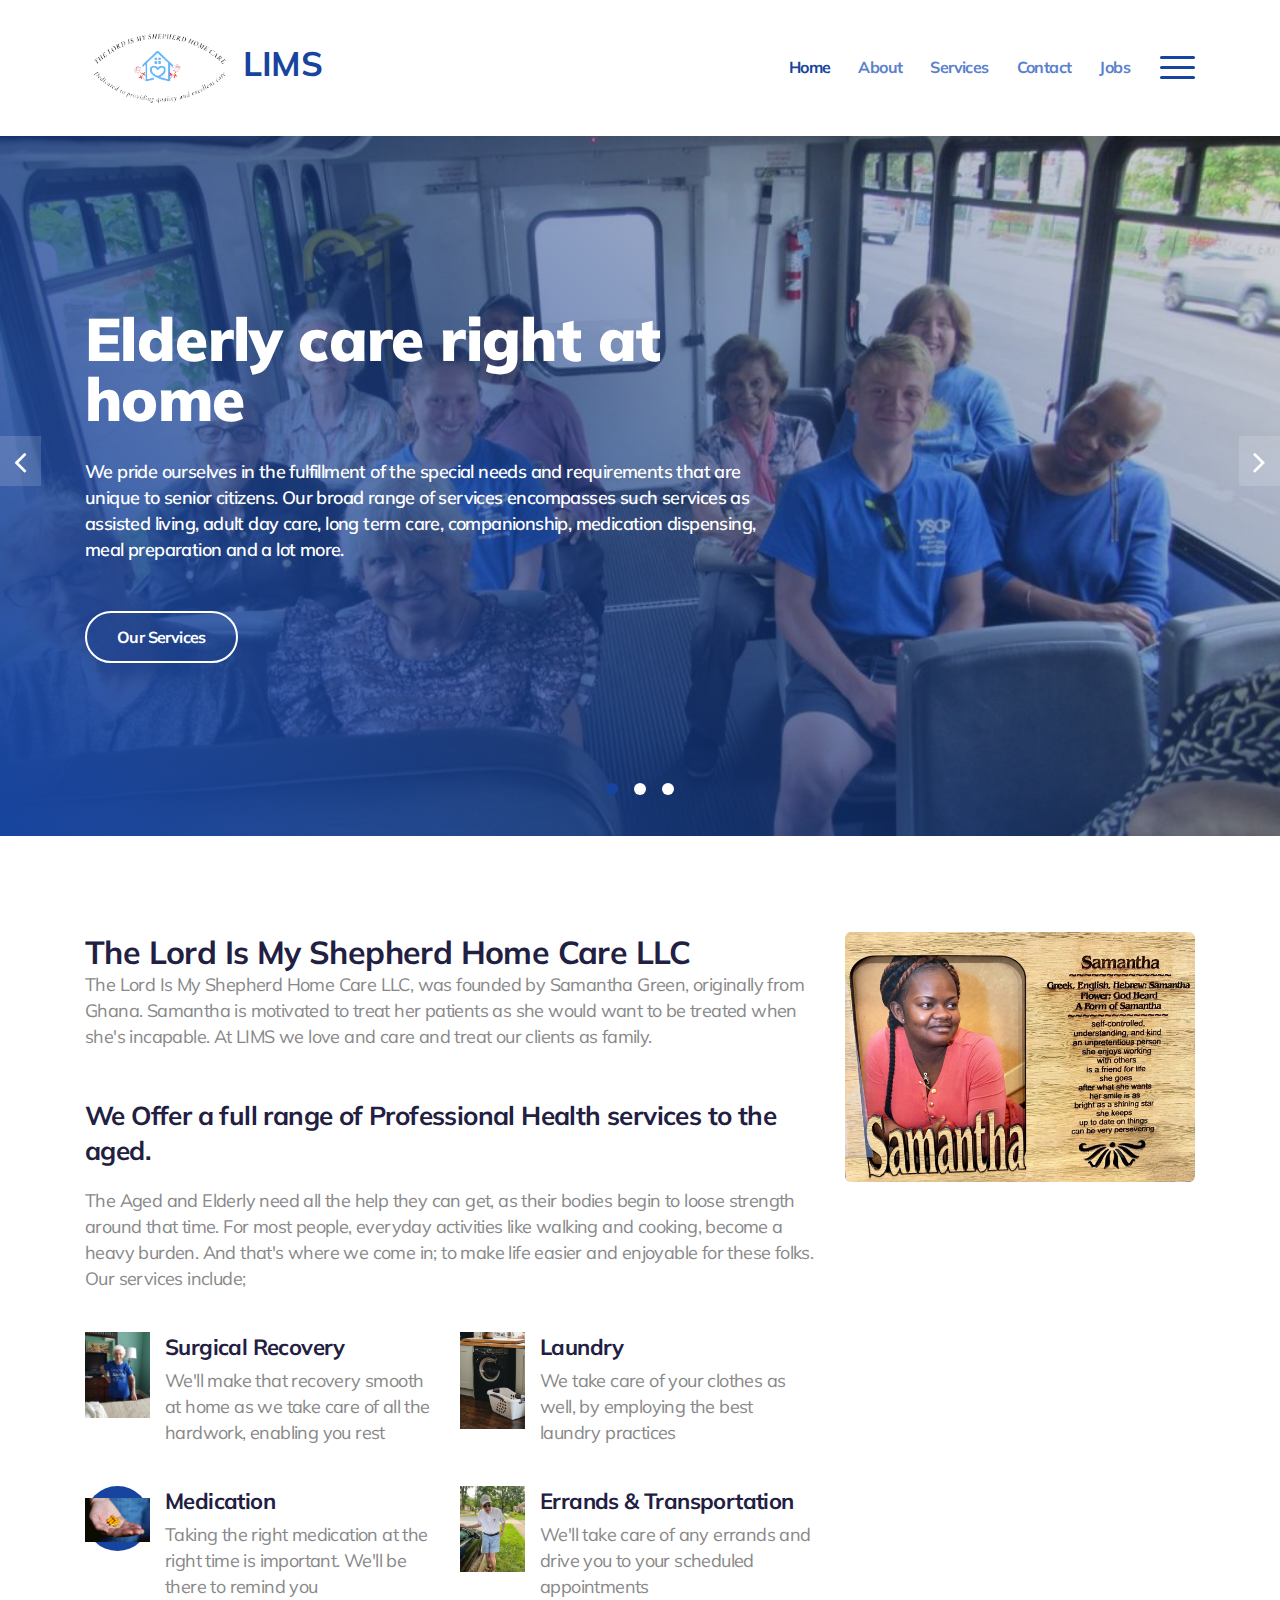
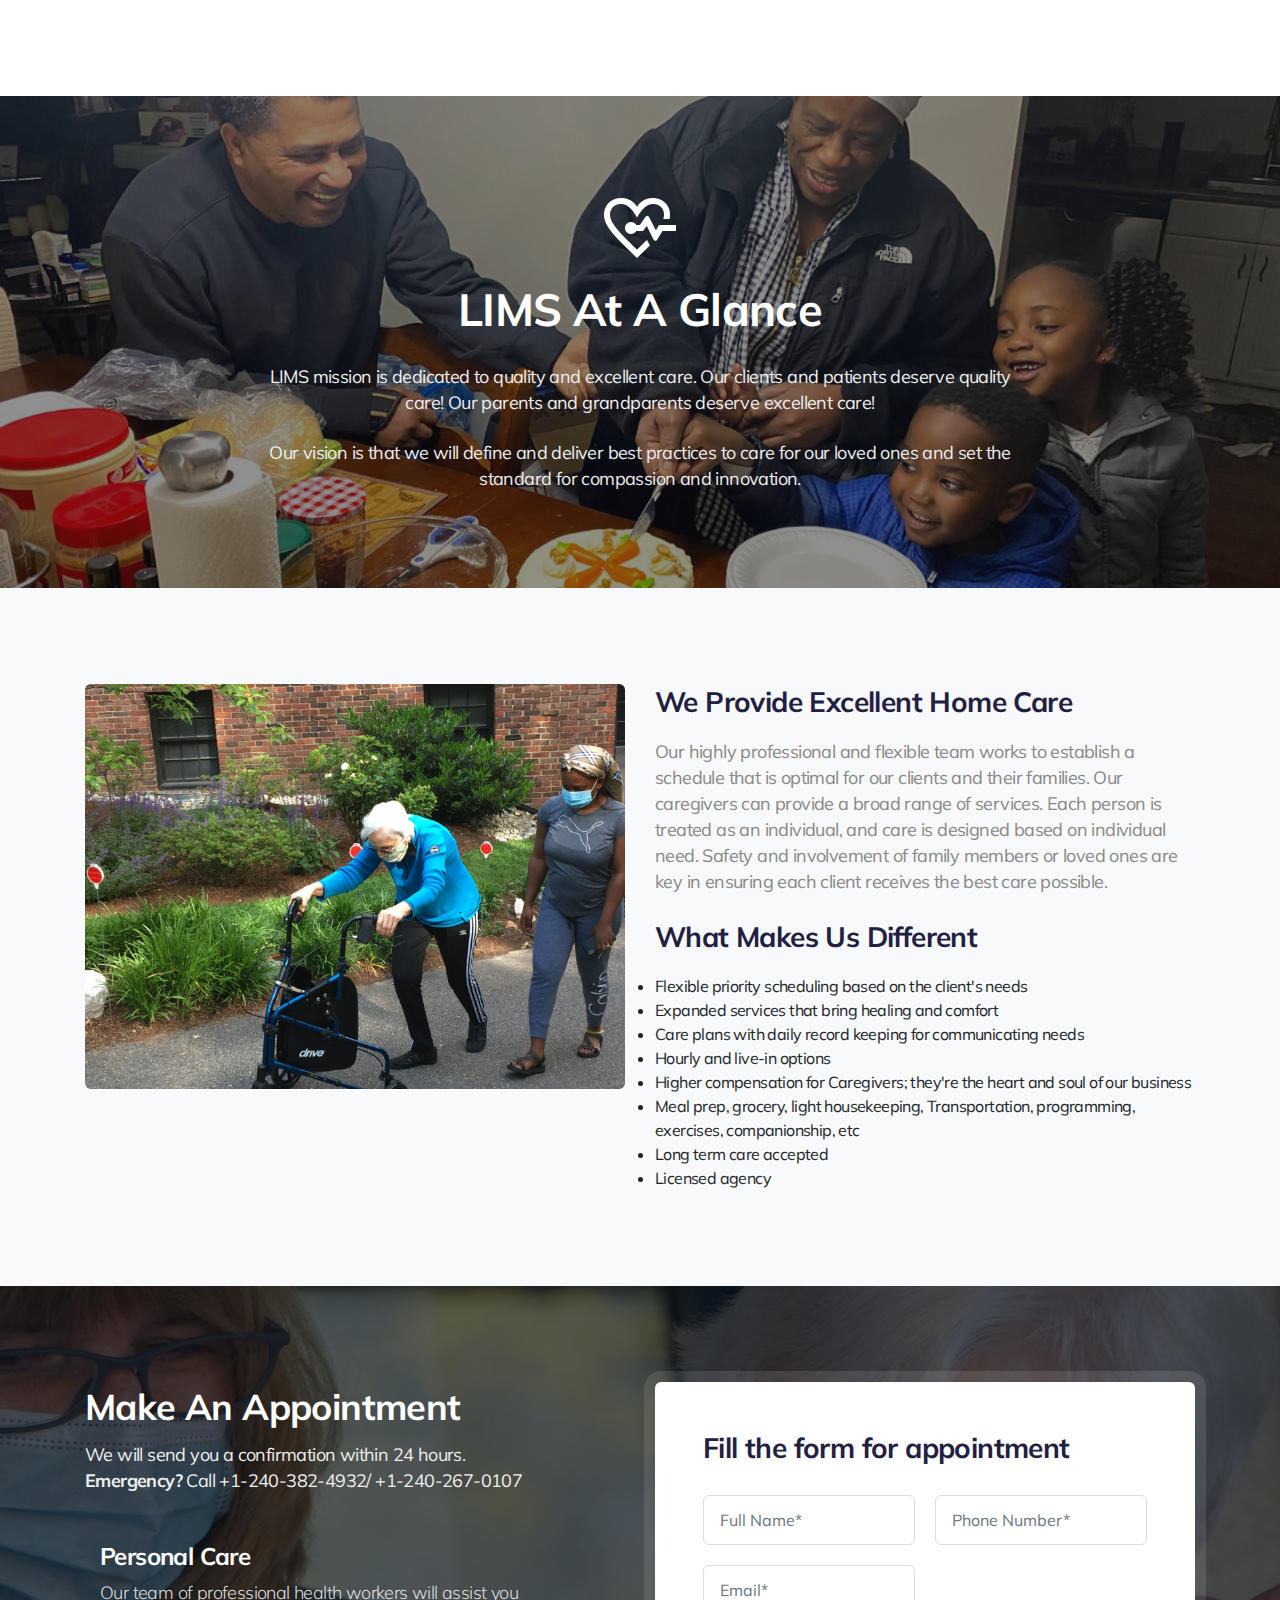
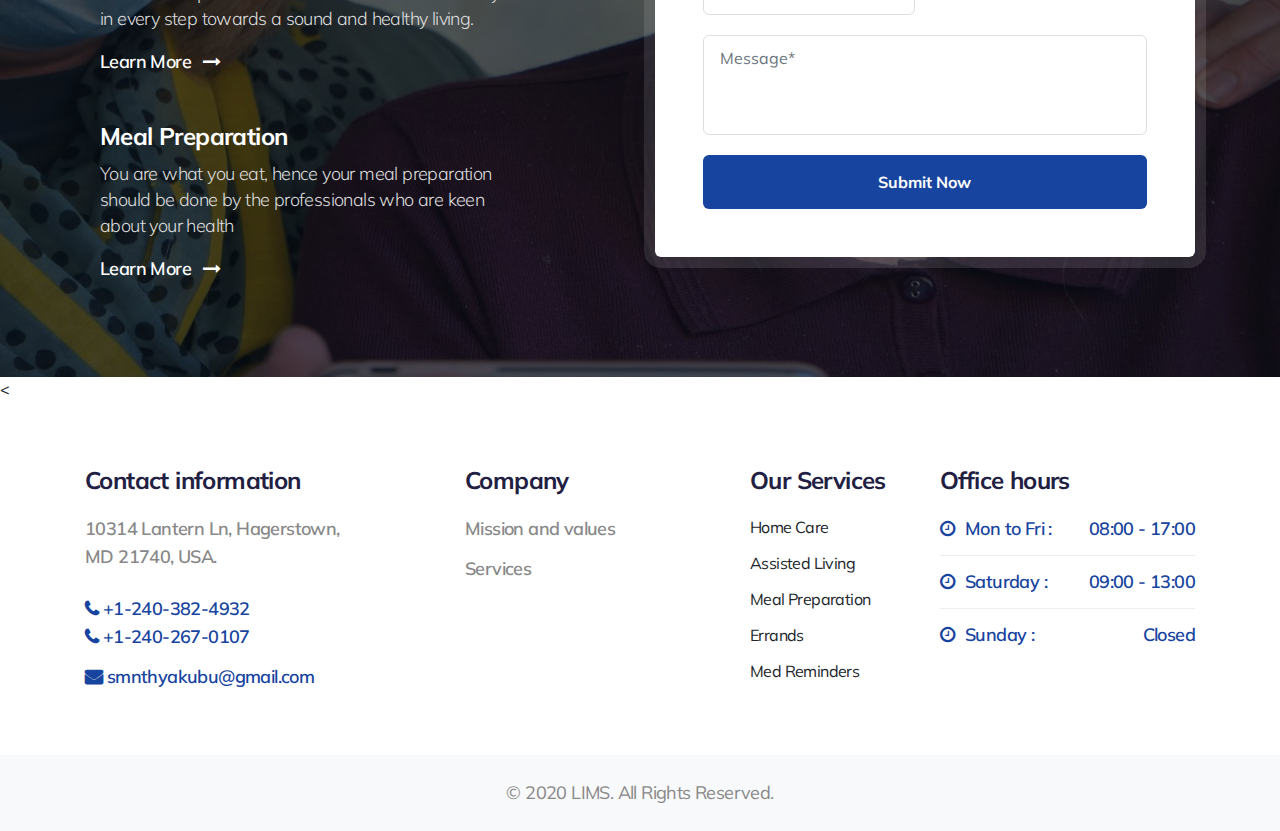
==== index.html @ 01751d54 "laundry" ====
<!--
Author: Jaytech Web Solutions
Author URL: http://w3layouts.com
-->
<!doctype html>
<html lang="en">
  <head>
    <!-- Required meta tags -->
    <meta charset="utf-8">
    <meta name="viewport" content="width=device-width, initial-scale=1, shrink-to-fit=no">

    <title>LIMS HOME CARE | HOME</title>

    <link href="https://fonts.googleapis.com/css?family=Muli:400,600,700&display=swap" rel="stylesheet">

    <!-- Template CSS -->
    <link rel="stylesheet" href="assets/css/style-starter.css">
  </head>
  <body>
<section class="w3l-bootstrap-header">
  <nav class="navbar navbar-expand-md navbar-light py-3">
    <div class="container">
      <a class="navbar-brand" href="index.html"><img src="assets/images/LIMS logo.png" class="img-fluid" height="150px" width="150px">
        LIMS</a>
      <!-- if logo is image enable this   
    <a class="navbar-brand" href="#index.html">
        <img src="image-path" alt="Your logo" title="Your logo" style="height:35px;" />
    </a> -->
      <button class="navbar-toggler" type="button" data-toggle="collapse" data-target="#navbarSupportedContent"
        aria-controls="navbarSupportedContent" aria-expanded="false" aria-label="Toggle navigation">
        Menu
      </button>

      <div class="collapse navbar-collapse" id="navbarSupportedContent">
        <ul class="navbar-nav ml-auto">
          <li class="nav-item active">
            <a class="nav-link" href="index.html">Home</a>
          </li>
          <li class="nav-item">
            <a class="nav-link" href="about.html">About</a>
          </li>
          <li class="nav-item">
            <a class="nav-link" href="services.html">Services</a>
          </li>
          <li class="nav-item">
            <a class="nav-link" href="contact.html">Contact</a>
          </li>
          <li class="nav-item">
            <a class="nav-link" href="jobs.html">Jobs</a>
          </li>
        </ul>
      </div>
      <a href="#domain" class="domain ml-3" data-toggle="modal" data-target="#DomainModal">
        <div class="hamburger1">
          <div></div>
          <div></div>
          <div></div>
        </div>
      </a>
    </div>
  </nav>
</section>


<!-- Domain Modal -->
<div class="modal right fade" id="DomainModal" tabindex="-1" role="dialog" aria-labelledby="DomainModalLabel2">
  <div class="modal-dialog" role="document">
    <div class="modal-content">

      <button type="button" class="close" data-dismiss="modal" aria-label="Close"><span
          aria-hidden="true">&times;</span></button>

      <div class="modal-body">
        <div class="modal__content">
          <h2 class="logo"><img src="assets/images/LIMS logo.png" class="img-fluid"> LIMS</h2>
          <!-- if logo is image enable this   
          <h2 class="logo">
            <img src="image-path" alt="Your logo" title="Your logo" style="height:35px;" />
          </h2> -->
          <p class="mt-md-3 mt-2">Excellent home care services designed specifically to suit each individual.</p>
          <div class="widget-menu-items mt-sm-5 mt-4">
            <h5 class="widget-title">Menu Items</h5>
            <nav class="navbar p-0">
              <ul class="navbar-nav">
                <li class="nav-item active">
                  <a class="nav-link" href="index.html">Home</a>
                </li>
                <li class="nav-item">
                  <a class="nav-link" href="about.html">About</a>
                </li>
                <li class="nav-item">
                  <a class="nav-link" href="services.html">Services</a>
                </li>
                <li class="nav-item">
                  <a class="nav-link" href="contact.html">Contact</a>
                </li>
                <li class="nav-item">
                  <a class="nav-link" href="jobs.html">Jobs</a>
                </li>
              </ul>
            </nav>
          </div>
          <div class="widget-social-icons mt-sm-5 mt-4">
            <h5 class="widget-title">Contact Us</h5>
            <ul class="icon-rounded address">
              <li>
                <p> 10314 Lantern Ln, Hagerstown, <br>MD 21740, USA</p>
              </li>
              <li class="mt-3">
                <p><span class="fa fa-phone"></span> <a href="tel:+1-240-382-4932">+1-240-382-4932</a></p>
                <p><span class="fa fa-phone"></span> <a href="tel:+1-240-267-0107">+1-240-267-0107</a></p>
              </li>
              <li class="mt-2">
                <p><span class="fa fa-envelope"></span> <a
                    href="smnthyakubu@gmail.com">smnthyakubu@gmail.com</a></p>
              </li>
              <li class="top_li1 mt-2">
                <p><span class="fa fa-clock-o"></span> <a href="mailto:medpillhospital@mail.com">Mon - Sun 09:00 - 21:00
                  </a></p>
              </li>
            </ul>
          </div>
        </div>
      </div>
    </div>
    <!-- //modal-content -->
  </div>
  <!-- //modal-dialog -->
</div>
<!-- //Domain modal -->
<section class="w3l-main-slider" id="home">
  <!-- main-slider -->
  <div class="companies20-content">
   
    <div class="owl-one owl-carousel owl-theme">
      <div class="item">
        <li>
          <div class="slider-info banner-view bg bg2">
            <div class="banner-info">
              <div class="container">
                <div class="banner-info-bg">
                  <h5>Elderly care right at home</h5>
                  <p>We pride ourselves in the fulfillment of the special needs and requirements that are unique to senior citizens. 
                    Our broad range of services encompasses such services as assisted living, adult day care, long term care, companionship,
                     medication dispensing, meal preparation and a lot more.
                  </p>
                  <a class="btn btn-style btn-style-outline mt-sm-5 mt-4" href="services.html"> Our Services</a>
                </div>
              </div>
            </div>
          </div>
        </li>
      </div>
      <div class="item">
        <li>
          <div class="slider-info  banner-view banner-top1 bg bg2">
            <div class="banner-info">
              <div class="container">
                <div class="banner-info-bg">
                  <h5>Tailor-made home care services</h5>
                  <p> We recognize that no two clients are similar, and we welcome the challenge of meeting the personal 
                    needs of each client. We have care schedules ranging anywhere from a few hours/day to 24 hours a day to 7 days a week.</p>
                    <a class="btn btn-style btn-style-outline mt-sm-5 mt-4" href="services.html"> Our Services</a>
                </div>
              </div>
            </div>
          </div>
        </li>
      </div>
      <div class="item">
        <li>
          <div class="slider-info banner-view banner-top2 bg bg2">
            <div class="banner-info">
              <div class="container">
                <div class="banner-info-bg">
                  <h5>Living alone shouldn't be dangerous</h5>
                  <p>The challenge of living alone most often poses a threat to the aged. Activities like household chores and even 
                    our own personal care can become exhausting and time-consuming to handle. 
                    This is where our in-home services can potentially make your life easier and improve your quality of life as a whole.</p>
                    <a class="btn btn-style btn-style-outline mt-sm-5 mt-4" href="services.html"> Our Services</a>
                </div>
              </div>
            </div>
          </div>
        </li>
      </div>
      
    </div>
  </div>
</div>
  <!-- /main-slider -->
</section>
  <!-- w3l-features-photo-7 -->
  <section class="w3l-features-photo-7 py-5">
      <div class="w3l-features-photo-7_sur py-lg-5 py-sm-3">
          <div class="container">
              <div class="row">
                  <div class="col-lg-8 w3l-features-photo-7_top-left">
                      <h2>The Lord Is My Shepherd Home Care LLC</h2>
                      <p class="mb-lg-5 mb-4">The Lord Is My Shepherd Home Care LLC,  was founded by Samantha Green,
                         originally from Ghana. Samantha is motivated to treat her patients as
                         she would want to be treated when she's incapable. At LIMS we love and care and treat our clients as family.
                      </p>
                      <h4>We Offer a full range of Professional Health services to the aged.</h4>
                      <p>The Aged and Elderly need all the help they can get, as their bodies begin to loose strength 
                        around that time. For most people,  everyday activities like walking and cooking, become a heavy burden.
                        And that's where we come in; to make life easier and enjoyable for these folks. Our services include;
                      </p>
                      <div class="feat_top">
                          <div class="w3l-features-photo-7-box">
                              <div class="icon">
                                <img src="assets/images/recovery.jpeg" class="img-fluid"/>
                              </div>
                              <div class="info-feature">
                                  <h5 class="w3l-features-photo-7-box-txt"><a href="#url">Surgical Recovery</a></h5>
                                  <p>We'll make that recovery smooth at home as we take care of all the hardwork, enabling you rest</p>
                              </div>
                          </div>
                          <div class="w3l-features-photo-7-box">
                            <div class="icon">
                              <img src="assets/images/laundry.jpg" class="img-fluid"/>
                            </div>
                              <div class="info-feature">
                                  <h5 class="w3l-features-photo-7-box-txt"><a href="#url">Laundry</a></h5>
                                  <p>We take care of your clothes as well, by employing the best laundry practices</p>
                              </div>
                          </div>
                          <div class="w3l-features-photo-7-box">
                            <div class="icon">
                              <img src="assets/images/medication.jpg" class="img-fluid"/>
                            </div>
                              <div class="info-feature">
                                  <h5 class="w3l-features-photo-7-box-txt"><a href="#url">Medication</a></h5>
                                  <p>Taking the right medication at the right time is important. We'll be there to remind you</p>
                              </div>
                          </div>
                          <div class="w3l-features-photo-7-box">
                            <div class="icon">
                              <img src="assets/images/others.jpeg" class="img-fluid"/>
                            </div>
                              <div class="info-feature">
                                  <h5 class="w3l-features-photo-7-box-txt"><a href="#url">Errands & Transportation</a></h5>
                                  <p>We'll take care of any errands and drive you to your scheduled appointments</p>
                              </div>
                          </div>
                      </div>
                  </div>
                  <div class="col-lg-4 w3l-features-photo-7_top-right mt-lg-0 mt-4">
                      <img src="assets/images/samm.jpeg" class="img-fluid" alt="" />
                  </div>
              </div>
          </div>
      </div>
  </section>
  <!-- //w3l-features-photo-7 -->
<section class="w3l-video-sec">
	<div class="video-inner py-5">
		<div class="overlay1 py-lg-5 py-sm-3">
			<div class="container">
				<div class="video-content">
					<img src="assets/images/heart-big.png" class="img-fluid" alt="" />
					<h4><a href="#url">LIMS At A Glance</a></h4>
					<p>LIMS mission is dedicated to quality and excellent care. Our clients and patients deserve quality care! Our parents and grandparents 
            deserve excellent care!</p>
            <br>
          <p>Our vision is that we will define and deliver best practices to care for our loved ones and set the 
            standard for compassion and innovation.
          </p>
					
				</div>
			</div>
		</div>
	</div>
</section>
<!-- services page block 1 -->
<section class="w3l-features py-5">
    <div class="container py-lg-5 py-3">
        <div class="row main-cont-wthree-2">
            <div class="col-lg-6 feature-grid-right">
                <img src="assets/images/banner2.jpeg" class="img-fluid" alt="healthcare">
            </div>
            <div class="col-lg-6 feature-grid-left mt-lg-0 mt-sm-5 mt-4">
                <h4 class="title-left">We Provide Excellent Home Care</h4>
                <p class="text-para">Our highly professional and flexible team works to establish a schedule that is optimal for our clients and their families. 
                  Our caregivers can provide a broad range of services. Each person is treated as an individual, and care is designed based on individual need. 
                  Safety and involvement of family members or loved ones are key  in ensuring each client receives the best care possible. </p>
                  <br>
                  <h4 class="title-left">What Makes Us Different</h4>
                  <p>
                  <ul>
                    <li>Flexible priority scheduling based on the client's needs</li>
                    <li>Expanded services that bring healing and comfort</li>
                    <li>Care plans with daily record keeping for communicating needs</li>
                    <li>Hourly and live-in options</li>
                    <li>Higher compensation for Caregivers; they're the heart and soul of our business</li>
                    <li>Meal prep, grocery, light housekeeping, Transportation, programming, exercises, companionship, etc</li>
                    <li>Long term care accepted</li>
                    <li>Licensed agency</li>
                  </ul>
                  </p>
                </div>
            </div>
        </div>
    </div>
</section>
<!-- services page block 1 -->
<section class="w3l-apply-6" id="appointment">
	<!-- /apply-6-->
	<div class="apply-info py-5">
		<div class="container py-lg-5 py-sm-3">
			<div class="apply-grids-info row">
				<div class="apply-gd-left col-lg-5">
					<h4>Make an appointment</h4>
					<p class="para-apply">We will send you a confirmation within 24 hours.
						<br><strong>Emergency?</strong> Call +1-240-382-4932/ +1-240-267-0107
					</p>
					<div class="mt-lg-5 mt-4">
						<div class="sub-apply mt-5">
							<div class="apply-sec-info">
								<div class="">
									<img src="" class="img-fluid">
								</div>
								<div class="appyl-sub-icon-info">
									<h5><a href="blog-single.html">Personal Care</a></h5>
									<p>Our team of professional health workers will assist you in every step towards a sound and healthy living.</p>
									<a href="services.html" class="learn">Learn More <i class="fa fa-long-arrow-right ml-2"></i></a>
								</div>
							</div>
						</div>
						<div class="sub-apply mt-5">
							<div class="apply-sec-info">
								<div class=>
									<img src="" class="img-fluid">
								</div>
								<div class="appyl-sub-icon-info">
									<h5><a href="blog-single.html">Meal Preparation</a></h5>
									<p>You are what you eat, hence your meal preparation should be done by the professionals who are keen about your health</p>
									<a href="services.html" class="learn">Learn More <i class="fa fa-long-arrow-right ml-2"></i></a>
								</div>
							</div>
						</div>
					</div>
				</div>
				<div class="apply-gd-right offset-lg-1 col-lg-6 mt-lg-0 mt-5">
					<div class="apply-form p-sm-5 p-4">
						<h5>Fill the form for appointment</h5>
						<form action="mailto:smnthyakubu@gmail.com" method="post">
							<div class="admission-form">
								<div class="form-group">
									<input type="text" class="form-control" placeholder="Full Name*" required="">
								</div>
								<div class="form-group">
									<input type="text" class="form-control" placeholder="Phone Number*" required="">
								</div>
								<div class="form-group">
									<input type="email" class="form-control" placeholder="Email*" required="">
								</div>
								
							</div>
							<div class="form-group">
								<textarea name="Comment" class="form-control" placeholder="Message*" required=""></textarea>
							</div>
							<button type="submit" class="btn btn-primary submit">Submit Now</button>
						</form>
					</div>
				</div>
			</div>
		</div>
	</div>
</section>
<!-- //apply-6-->
<
  <!-- footer-28 block -->
  <section class="w3l-medpill-footer">
    <footer class="footer-28">
      <div class="footer-bg-layer">
        <div class="container py-lg-3">
          <div class="row footer-top-28">
            <div class="col-lg-4 col-md-6 col-sm-7 footer-list-28 mt-sm-5 mt-4">
              <h6 class="footer-title-28">Contact information</h6>
              <ul class="address">
                <li>
                  <p> 10314 Lantern Ln, Hagerstown, <br>MD 21740, USA.</p>
                </li>
                <li class="mt-4">
                  <p><span class="fa fa-phone"></span> <a href="tel:+1-240-382-4932">+1-240-382-4932 </a></p>
                  <p><span class="fa fa-phone"></span> <a href="tel:+1-240-267-0107">+1-240-267-0107</a></p>
                </li>
                <li>
                  <p><span class="fa fa-envelope"></span> <a
                      href="mailto:medpillhospital@mail.com">smnthyakubu@gmail.com</a></p>
                </li>
              </ul>
            </div>
            <div class="col-lg-3 col-md-6 col-sm-5 footer-list-28 mt-sm-5 mt-4">
              <h6 class="footer-title-28">Company</h6>
              <ul>
                <li><a href="about.html">Mission and values</a></li>
                <li><a href="services.html">Services</a></li>
              </ul>
            </div>
            <div class="col-lg-2 col-md-6 col-sm-4 footer-list-28 mt-sm-5 mt-4">
              <h6 class="footer-title-28">Our Services</h6>
              <ul>
                <li>Home Care</li>
                <li>Assisted Living</li>
                <li>Meal Preparation</li>
                <li>Errands</li>
                <li>Med Reminders</li>
              </ul>
            </div>
            <div class="col-lg-3 col-md-6 col-sm-8 footer-list-28 mt-sm-5 mt-4">
              <h6 class="footer-title-28">Office hours</h6>
              <ul class="timing mb-lg-4">
                <li><a href="#URL"><span class="fa fa-clock-o"></span>Mon to Fri : <span>08:00 - 17:00</span></a></li>
                <li><a href="#URL"><span class="fa fa-clock-o"></span>Saturday : <span>09:00 - 13:00</span></a></li>
                <li><a href="#URL"><span class="fa fa-clock-o"></span>Sunday : <span>Closed</span></a></li>
              </ul>
            </div>
          </div>
        </div>
      </div>
      <div class="midd-footer-28 align-center py-lg-4 py-3 mt-md-5 mt-3">
        <div class="container">
          <p class="copy-footer-28 text-center"> &copy; 2020 LIMS. All Rights Reserved.</p>
        </div>
      </div>
      </div>
    </footer>

    <!-- move top -->
    <button onclick="topFunction()" id="movetop" title="Go to top">
      &#10548;
    </button>
    <script>
      // When the user scrolls down 20px from the top of the document, show the button
      window.onscroll = function () {
        scrollFunction()
      };

      function scrollFunction() {
        if (document.body.scrollTop > 20 || document.documentElement.scrollTop > 20) {
          document.getElementById("movetop").style.display = "block";
        } else {
          document.getElementById("movetop").style.display = "none";
        }
      }

      // When the user clicks on the button, scroll to the top of the document
      function topFunction() {
        document.body.scrollTop = 0;
        document.documentElement.scrollTop = 0;
      }
    </script>
    <!-- /move top -->

    <script src="assets/js/jquery-3.3.1.min.js"></script>
    
    <script src="assets/js/green-audio-player.js"></script>

    <script>
        document.addEventListener('DOMContentLoaded', function() {
            new GreenAudioPlayer('.ready-player-1', { stopOthersOnPlay: true });
        });
    </script>

    <!-- video popup -->
    <script>
      $('#notify').change(function () {
        if ($('#notify').is("Active")) {
          $('body').css('overflow', 'hidden');
        } else {
          $('body').css('overflow', 'auto');
        }
      });
    </script>
    <!-- //video popup -->

    <script src="assets/js/owl.carousel.js"></script>
    <!-- script for banner slider-->
    <script>
      $(document).ready(function () {
        $('.owl-one').owlCarousel({
          loop: true,
          margin: 0,
          nav: false,
          responsiveClass: true,
          autoplay: false,
          autoplayTimeout: 5000,
          autoplaySpeed: 1000,
          autoplayHoverPause: false,
          responsive: {
            0: {
              items: 1,
              nav: false
            },
            480: {
              items: 1,
              nav: false
            },
            667: {
              items: 1,
              nav: true
            },
            1000: {
              items: 1,
              nav: true
            }
          }
        })
      })
    </script>
    <!-- //script -->
    
  <!-- disable body scroll which navbar is in active -->
  <script>
    $(function () {
      $('.navbar-toggler').click(function () {
        $('body').toggleClass('noscroll');
      })
    });
  </script>
  <!-- disable body scroll which navbar is in active -->

    <script src="assets/js/bootstrap.min.js"></script>

    </body>

    </html>
---- assets/css/style-starter.css ----
@charset "UTF-8";
/*--
Author: W3layouts
Author URL: http://w3layouts.com
--*/
/*!
 * Bootstrap v4.4.1 (https://getbootstrap.com/)
 * Copyright 2011-2019 The Bootstrap Authors
 * Copyright 2011-2019 Twitter, Inc.
 * Licensed under MIT (https://github.com/twbs/bootstrap/blob/master/LICENSE)
 */
:root {
  --blue: #007bff;
  --indigo: #6610f2;
  --purple: #6f42c1;
  --pink: #e83e8c;
  --red: #dc3545;
  --orange: #fd7e14;
  --yellow: #ffc107;
  --green: #28a745;
  --teal: #20c997;
  --cyan: #17a2b8;
  --white: #fff;
  --gray: #6c757d;
  --gray-dark: #343a40;
  --primary: #17449e;
  --secondary: #fff;
  --success: #28a745;
  --info: #17a2b8;
  --warning: #ffc107;
  --danger: #dc3545;
  --light: #f8f9fa;
  --dark: #343a40;
  --breakpoint-xs: 0;
  --breakpoint-sm: 576px;
  --breakpoint-md: 768px;
  --breakpoint-lg: 992px;
  --breakpoint-xl: 1200px;
  --font-family-sans-serif: -apple-system, BlinkMacSystemFont, "Segoe UI", Roboto, "Helvetica Neue", Arial, "Noto Sans", sans-serif, "Apple Color Emoji", "Segoe UI Emoji", "Segoe UI Symbol", "Noto Color Emoji";
  --font-family-monospace: SFMono-Regular, Menlo, Monaco, Consolas, "Liberation Mono", "Courier New", monospace; }

*,
*::before,
*::after {
  box-sizing: border-box; }

html {
  font-family: sans-serif;
  line-height: 1.15;
  -webkit-text-size-adjust: 100%;
  -webkit-tap-highlight-color: rgba(0, 0, 0, 0); }

article, aside, figcaption, figure, footer, header, hgroup, main, nav, section {
  display: block; }

body {
  margin: 0;
  font-family: -apple-system, BlinkMacSystemFont, "Segoe UI", Roboto, "Helvetica Neue", Arial, "Noto Sans", sans-serif, "Apple Color Emoji", "Segoe UI Emoji", "Segoe UI Symbol", "Noto Color Emoji";
  font-size: 1rem;
  font-weight: 400;
  line-height: 1.5;
  color: #212529;
  text-align: left;
  background-color: #fff; }

[tabindex="-1"]:focus:not(:focus-visible) {
  outline: 0 !important; }

hr {
  box-sizing: content-box;
  height: 0;
  overflow: visible; }

h1, h2, h3, h4, h5, h6 {
  margin-top: 0;
  margin-bottom: 0.5rem; }

p {
  margin-top: 0;
  margin-bottom: 1rem; }

abbr[title],
abbr[data-original-title] {
  text-decoration: underline;
  -webkit-text-decoration: underline dotted;
          text-decoration: underline dotted;
  cursor: help;
  border-bottom: 0;
  -webkit-text-decoration-skip-ink: none;
          text-decoration-skip-ink: none; }

address {
  margin-bottom: 1rem;
  font-style: normal;
  line-height: inherit; }

ol,
ul,
dl {
  margin-top: 0;
  margin-bottom: 1rem; }

ol ol,
ul ul,
ol ul,
ul ol {
  margin-bottom: 0; }

dt {
  font-weight: 700; }

dd {
  margin-bottom: .5rem;
  margin-left: 0; }

blockquote {
  margin: 0 0 1rem; }

b,
strong {
  font-weight: bolder; }

small {
  font-size: 80%; }

sub,
sup {
  position: relative;
  font-size: 75%;
  line-height: 0;
  vertical-align: baseline; }

sub {
  bottom: -.25em; }

sup {
  top: -.5em; }

a {
  color: #17449e;
  text-decoration: none;
  background-color: transparent; }
  a:hover {
    color: #0d275b;
    text-decoration: underline; }

a:not([href]) {
  color: inherit;
  text-decoration: none; }
  a:not([href]):hover {
    color: inherit;
    text-decoration: none; }

pre,
code,
kbd,
samp {
  font-family: SFMono-Regular, Menlo, Monaco, Consolas, "Liberation Mono", "Courier New", monospace;
  font-size: 1em; }

pre {
  margin-top: 0;
  margin-bottom: 1rem;
  overflow: auto; }

figure {
  margin: 0 0 1rem; }

img {
  vertical-align: middle;
  border-style: none; }

svg {
  overflow: hidden;
  vertical-align: middle; }

table {
  border-collapse: collapse; }

caption {
  padding-top: 0.75rem;
  padding-bottom: 0.75rem;
  color: #6c757d;
  text-align: left;
  caption-side: bottom; }

th {
  text-align: inherit; }

label {
  display: inline-block;
  margin-bottom: 0.5rem; }

button {
  border-radius: 0; }

button:focus {
  outline: 1px dotted;
  outline: 5px auto -webkit-focus-ring-color; }

input,
button,
select,
optgroup,
textarea {
  margin: 0;
  font-family: inherit;
  font-size: inherit;
  line-height: inherit; }

button,
input {
  overflow: visible; }

button,
select {
  text-transform: none; }

select {
  word-wrap: normal; }

button,
[type="button"],
[type="reset"],
[type="submit"] {
  -webkit-appearance: button; }

button:not(:disabled),
[type="button"]:not(:disabled),
[type="reset"]:not(:disabled),
[type="submit"]:not(:disabled) {
  cursor: pointer; }

button::-moz-focus-inner,
[type="button"]::-moz-focus-inner,
[type="reset"]::-moz-focus-inner,
[type="submit"]::-moz-focus-inner {
  padding: 0;
  border-style: none; }

input[type="radio"],
input[type="checkbox"] {
  box-sizing: border-box;
  padding: 0; }

input[type="date"],
input[type="time"],
input[type="datetime-local"],
input[type="month"] {
  -webkit-appearance: listbox; }

textarea {
  overflow: auto;
  resize: vertical; }

fieldset {
  min-width: 0;
  padding: 0;
  margin: 0;
  border: 0; }

legend {
  display: block;
  width: 100%;
  max-width: 100%;
  padding: 0;
  margin-bottom: .5rem;
  font-size: 1.5rem;
  line-height: inherit;
  color: inherit;
  white-space: normal; }
  @media (max-width: 1200px) {
    legend {
      font-size: calc(1.275rem + 0.3vw) ; } }

progress {
  vertical-align: baseline; }

[type="number"]::-webkit-inner-spin-button,
[type="number"]::-webkit-outer-spin-button {
  height: auto; }

[type="search"] {
  outline-offset: -2px;
  -webkit-appearance: none; }

[type="search"]::-webkit-search-decoration {
  -webkit-appearance: none; }

::-webkit-file-upload-button {
  font: inherit;
  -webkit-appearance: button; }

output {
  display: inline-block; }

summary {
  display: list-item;
  cursor: pointer; }

template {
  display: none; }

[hidden] {
  display: none !important; }

h1, h2, h3, h4, h5, h6,
.h1, .h2, .h3, .h4, .h5, .h6 {
  margin-bottom: 0.5rem;
  font-weight: 500;
  line-height: 1.2; }

h1, .h1 {
  font-size: 2.5rem; }
  @media (max-width: 1200px) {
    h1, .h1 {
      font-size: calc(1.375rem + 1.5vw) ; } }

h2, .h2 {
  font-size: 2rem; }
  @media (max-width: 1200px) {
    h2, .h2 {
      font-size: calc(1.325rem + 0.9vw) ; } }

h3, .h3 {
  font-size: 1.75rem; }
  @media (max-width: 1200px) {
    h3, .h3 {
      font-size: calc(1.3rem + 0.6vw) ; } }

h4, .h4 {
  font-size: 1.5rem; }
  @media (max-width: 1200px) {
    h4, .h4 {
      font-size: calc(1.275rem + 0.3vw) ; } }

h5, .h5 {
  font-size: 1.25rem; }

h6, .h6 {
  font-size: 1rem; }

.lead {
  font-size: 1.25rem;
  font-weight: 300; }

.display-1 {
  font-size: 6rem;
  font-weight: 300;
  line-height: 1.2; }
  @media (max-width: 1200px) {
    .display-1 {
      font-size: calc(1.725rem + 5.7vw) ; } }

.display-2 {
  font-size: 5.5rem;
  font-weight: 300;
  line-height: 1.2; }
  @media (max-width: 1200px) {
    .display-2 {
      font-size: calc(1.675rem + 5.1vw) ; } }

.display-3 {
  font-size: 4.5rem;
  font-weight: 300;
  line-height: 1.2; }
  @media (max-width: 1200px) {
    .display-3 {
      font-size: calc(1.575rem + 3.9vw) ; } }

.display-4 {
  font-size: 3.5rem;
  font-weight: 300;
  line-height: 1.2; }
  @media (max-width: 1200px) {
    .display-4 {
      font-size: calc(1.475rem + 2.7vw) ; } }

hr {
  margin-top: 1rem;
  margin-bottom: 1rem;
  border: 0;
  border-top: 1px solid rgba(0, 0, 0, 0.1); }

small,
.small {
  font-size: 80%;
  font-weight: 400; }

mark,
.mark {
  padding: 0.2em;
  background-color: #fcf8e3; }

.list-unstyled {
  padding-left: 0;
  list-style: none; }

.list-inline {
  padding-left: 0;
  list-style: none; }

.list-inline-item {
  display: inline-block; }
  .list-inline-item:not(:last-child) {
    margin-right: 0.5rem; }

.initialism {
  font-size: 90%;
  text-transform: uppercase; }

.blockquote {
  margin-bottom: 1rem;
  font-size: 1.25rem; }

.blockquote-footer {
  display: block;
  font-size: 80%;
  color: #6c757d; }
  .blockquote-footer::before {
    content: "\2014\00A0"; }

.img-fluid {
  max-width: 100%;
  height: auto; }

.img-thumbnail {
  padding: 0.25rem;
  background-color: #fff;
  border: 1px solid #dee2e6;
  border-radius: 0.25rem;
  max-width: 100%;
  height: auto; }

.figure {
  display: inline-block; }

.figure-img {
  margin-bottom: 0.5rem;
  line-height: 1; }

.figure-caption {
  font-size: 90%;
  color: #6c757d; }

code {
  font-size: 87.5%;
  color: #e83e8c;
  word-wrap: break-word; }
  a > code {
    color: inherit; }

kbd {
  padding: 0.2rem 0.4rem;
  font-size: 87.5%;
  color: #fff;
  background-color: #212529;
  border-radius: 0.2rem; }
  kbd kbd {
    padding: 0;
    font-size: 100%;
    font-weight: 700; }

pre {
  display: block;
  font-size: 87.5%;
  color: #212529; }
  pre code {
    font-size: inherit;
    color: inherit;
    word-break: normal; }

.pre-scrollable {
  max-height: 340px;
  overflow-y: scroll; }

.container {
  width: 100%;
  padding-right: 15px;
  padding-left: 15px;
  margin-right: auto;
  margin-left: auto; }
  @media (min-width: 576px) {
    .container {
      max-width: 540px; } }
  @media (min-width: 768px) {
    .container {
      max-width: 720px; } }
  @media (min-width: 992px) {
    .container {
      max-width: 960px; } }
  @media (min-width: 1200px) {
    .container {
      max-width: 1140px; } }

.container-fluid, .container-sm, .container-md, .container-lg, .container-xl {
  width: 100%;
  padding-right: 15px;
  padding-left: 15px;
  margin-right: auto;
  margin-left: auto; }

@media (min-width: 576px) {
  .container, .container-sm {
    max-width: 540px; } }

@media (min-width: 768px) {
  .container, .container-sm, .container-md {
    max-width: 720px; } }

@media (min-width: 992px) {
  .container, .container-sm, .container-md, .container-lg {
    max-width: 960px; } }

@media (min-width: 1200px) {
  .container, .container-sm, .container-md, .container-lg, .container-xl {
    max-width: 1140px; } }

.row {
  display: flex;
  flex-wrap: wrap;
  margin-right: -15px;
  margin-left: -15px; }

.no-gutters {
  margin-right: 0;
  margin-left: 0; }
  .no-gutters > .col,
  .no-gutters > [class*="col-"] {
    padding-right: 0;
    padding-left: 0; }

.col-1, .col-2, .col-3, .col-4, .col-5, .col-6, .col-7, .col-8, .col-9, .col-10, .col-11, .col-12, .col,
.col-auto, .col-sm-1, .col-sm-2, .col-sm-3, .col-sm-4, .col-sm-5, .col-sm-6, .col-sm-7, .col-sm-8, .col-sm-9, .col-sm-10, .col-sm-11, .col-sm-12, .col-sm,
.col-sm-auto, .col-md-1, .col-md-2, .col-md-3, .col-md-4, .col-md-5, .col-md-6, .col-md-7, .col-md-8, .col-md-9, .col-md-10, .col-md-11, .col-md-12, .col-md,
.col-md-auto, .col-lg-1, .col-lg-2, .col-lg-3, .col-lg-4, .col-lg-5, .col-lg-6, .col-lg-7, .col-lg-8, .col-lg-9, .col-lg-10, .col-lg-11, .col-lg-12, .col-lg,
.col-lg-auto, .col-xl-1, .col-xl-2, .col-xl-3, .col-xl-4, .col-xl-5, .col-xl-6, .col-xl-7, .col-xl-8, .col-xl-9, .col-xl-10, .col-xl-11, .col-xl-12, .col-xl,
.col-xl-auto {
  position: relative;
  width: 100%;
  padding-right: 15px;
  padding-left: 15px; }

.col {
  flex-basis: 0;
  flex-grow: 1;
  max-width: 100%; }

.row-cols-1 > * {
  flex: 0 0 100%;
  max-width: 100%; }

.row-cols-2 > * {
  flex: 0 0 50%;
  max-width: 50%; }

.row-cols-3 > * {
  flex: 0 0 33.33333%;
  max-width: 33.33333%; }

.row-cols-4 > * {
  flex: 0 0 25%;
  max-width: 25%; }

.row-cols-5 > * {
  flex: 0 0 20%;
  max-width: 20%; }

.row-cols-6 > * {
  flex: 0 0 16.66667%;
  max-width: 16.66667%; }

.col-auto {
  flex: 0 0 auto;
  width: auto;
  max-width: 100%; }

.col-1 {
  flex: 0 0 8.33333%;
  max-width: 8.33333%; }

.col-2 {
  flex: 0 0 16.66667%;
  max-width: 16.66667%; }

.col-3 {
  flex: 0 0 25%;
  max-width: 25%; }

.col-4 {
  flex: 0 0 33.33333%;
  max-width: 33.33333%; }

.col-5 {
  flex: 0 0 41.66667%;
  max-width: 41.66667%; }

.col-6 {
  flex: 0 0 50%;
  max-width: 50%; }

.col-7 {
  flex: 0 0 58.33333%;
  max-width: 58.33333%; }

.col-8 {
  flex: 0 0 66.66667%;
  max-width: 66.66667%; }

.col-9 {
  flex: 0 0 75%;
  max-width: 75%; }

.col-10 {
  flex: 0 0 83.33333%;
  max-width: 83.33333%; }

.col-11 {
  flex: 0 0 91.66667%;
  max-width: 91.66667%; }

.col-12 {
  flex: 0 0 100%;
  max-width: 100%; }

.order-first {
  order: -1; }

.order-last {
  order: 13; }

.order-0 {
  order: 0; }

.order-1 {
  order: 1; }

.order-2 {
  order: 2; }

.order-3 {
  order: 3; }

.order-4 {
  order: 4; }

.order-5 {
  order: 5; }

.order-6 {
  order: 6; }

.order-7 {
  order: 7; }

.order-8 {
  order: 8; }

.order-9 {
  order: 9; }

.order-10 {
  order: 10; }

.order-11 {
  order: 11; }

.order-12 {
  order: 12; }

.offset-1 {
  margin-left: 8.33333%; }

.offset-2 {
  margin-left: 16.66667%; }

.offset-3 {
  margin-left: 25%; }

.offset-4 {
  margin-left: 33.33333%; }

.offset-5 {
  margin-left: 41.66667%; }

.offset-6 {
  margin-left: 50%; }

.offset-7 {
  margin-left: 58.33333%; }

.offset-8 {
  margin-left: 66.66667%; }

.offset-9 {
  margin-left: 75%; }

.offset-10 {
  margin-left: 83.33333%; }

.offset-11 {
  margin-left: 91.66667%; }

@media (min-width: 576px) {
  .col-sm {
    flex-basis: 0;
    flex-grow: 1;
    max-width: 100%; }
  .row-cols-sm-1 > * {
    flex: 0 0 100%;
    max-width: 100%; }
  .row-cols-sm-2 > * {
    flex: 0 0 50%;
    max-width: 50%; }
  .row-cols-sm-3 > * {
    flex: 0 0 33.33333%;
    max-width: 33.33333%; }
  .row-cols-sm-4 > * {
    flex: 0 0 25%;
    max-width: 25%; }
  .row-cols-sm-5 > * {
    flex: 0 0 20%;
    max-width: 20%; }
  .row-cols-sm-6 > * {
    flex: 0 0 16.66667%;
    max-width: 16.66667%; }
  .col-sm-auto {
    flex: 0 0 auto;
    width: auto;
    max-width: 100%; }
  .col-sm-1 {
    flex: 0 0 8.33333%;
    max-width: 8.33333%; }
  .col-sm-2 {
    flex: 0 0 16.66667%;
    max-width: 16.66667%; }
  .col-sm-3 {
    flex: 0 0 25%;
    max-width: 25%; }
  .col-sm-4 {
    flex: 0 0 33.33333%;
    max-width: 33.33333%; }
  .col-sm-5 {
    flex: 0 0 41.66667%;
    max-width: 41.66667%; }
  .col-sm-6 {
    flex: 0 0 50%;
    max-width: 50%; }
  .col-sm-7 {
    flex: 0 0 58.33333%;
    max-width: 58.33333%; }
  .col-sm-8 {
    flex: 0 0 66.66667%;
    max-width: 66.66667%; }
  .col-sm-9 {
    flex: 0 0 75%;
    max-width: 75%; }
  .col-sm-10 {
    flex: 0 0 83.33333%;
    max-width: 83.33333%; }
  .col-sm-11 {
    flex: 0 0 91.66667%;
    max-width: 91.66667%; }
  .col-sm-12 {
    flex: 0 0 100%;
    max-width: 100%; }
  .order-sm-first {
    order: -1; }
  .order-sm-last {
    order: 13; }
  .order-sm-0 {
    order: 0; }
  .order-sm-1 {
    order: 1; }
  .order-sm-2 {
    order: 2; }
  .order-sm-3 {
    order: 3; }
  .order-sm-4 {
    order: 4; }
  .order-sm-5 {
    order: 5; }
  .order-sm-6 {
    order: 6; }
  .order-sm-7 {
    order: 7; }
  .order-sm-8 {
    order: 8; }
  .order-sm-9 {
    order: 9; }
  .order-sm-10 {
    order: 10; }
  .order-sm-11 {
    order: 11; }
  .order-sm-12 {
    order: 12; }
  .offset-sm-0 {
    margin-left: 0; }
  .offset-sm-1 {
    margin-left: 8.33333%; }
  .offset-sm-2 {
    margin-left: 16.66667%; }
  .offset-sm-3 {
    margin-left: 25%; }
  .offset-sm-4 {
    margin-left: 33.33333%; }
  .offset-sm-5 {
    margin-left: 41.66667%; }
  .offset-sm-6 {
    margin-left: 50%; }
  .offset-sm-7 {
    margin-left: 58.33333%; }
  .offset-sm-8 {
    margin-left: 66.66667%; }
  .offset-sm-9 {
    margin-left: 75%; }
  .offset-sm-10 {
    margin-left: 83.33333%; }
  .offset-sm-11 {
    margin-left: 91.66667%; } }

@media (min-width: 768px) {
  .col-md {
    flex-basis: 0;
    flex-grow: 1;
    max-width: 100%; }
  .row-cols-md-1 > * {
    flex: 0 0 100%;
    max-width: 100%; }
  .row-cols-md-2 > * {
    flex: 0 0 50%;
    max-width: 50%; }
  .row-cols-md-3 > * {
    flex: 0 0 33.33333%;
    max-width: 33.33333%; }
  .row-cols-md-4 > * {
    flex: 0 0 25%;
    max-width: 25%; }
  .row-cols-md-5 > * {
    flex: 0 0 20%;
    max-width: 20%; }
  .row-cols-md-6 > * {
    flex: 0 0 16.66667%;
    max-width: 16.66667%; }
  .col-md-auto {
    flex: 0 0 auto;
    width: auto;
    max-width: 100%; }
  .col-md-1 {
    flex: 0 0 8.33333%;
    max-width: 8.33333%; }
  .col-md-2 {
    flex: 0 0 16.66667%;
    max-width: 16.66667%; }
  .col-md-3 {
    flex: 0 0 25%;
    max-width: 25%; }
  .col-md-4 {
    flex: 0 0 33.33333%;
    max-width: 33.33333%; }
  .col-md-5 {
    flex: 0 0 41.66667%;
    max-width: 41.66667%; }
  .col-md-6 {
    flex: 0 0 50%;
    max-width: 50%; }
  .col-md-7 {
    flex: 0 0 58.33333%;
    max-width: 58.33333%; }
  .col-md-8 {
    flex: 0 0 66.66667%;
    max-width: 66.66667%; }
  .col-md-9 {
    flex: 0 0 75%;
    max-width: 75%; }
  .col-md-10 {
    flex: 0 0 83.33333%;
    max-width: 83.33333%; }
  .col-md-11 {
    flex: 0 0 91.66667%;
    max-width: 91.66667%; }
  .col-md-12 {
    flex: 0 0 100%;
    max-width: 100%; }
  .order-md-first {
    order: -1; }
  .order-md-last {
    order: 13; }
  .order-md-0 {
    order: 0; }
  .order-md-1 {
    order: 1; }
  .order-md-2 {
    order: 2; }
  .order-md-3 {
    order: 3; }
  .order-md-4 {
    order: 4; }
  .order-md-5 {
    order: 5; }
  .order-md-6 {
    order: 6; }
  .order-md-7 {
    order: 7; }
  .order-md-8 {
    order: 8; }
  .order-md-9 {
    order: 9; }
  .order-md-10 {
    order: 10; }
  .order-md-11 {
    order: 11; }
  .order-md-12 {
    order: 12; }
  .offset-md-0 {
    margin-left: 0; }
  .offset-md-1 {
    margin-left: 8.33333%; }
  .offset-md-2 {
    margin-left: 16.66667%; }
  .offset-md-3 {
    margin-left: 25%; }
  .offset-md-4 {
    margin-left: 33.33333%; }
  .offset-md-5 {
    margin-left: 41.66667%; }
  .offset-md-6 {
    margin-left: 50%; }
  .offset-md-7 {
    margin-left: 58.33333%; }
  .offset-md-8 {
    margin-left: 66.66667%; }
  .offset-md-9 {
    margin-left: 75%; }
  .offset-md-10 {
    margin-left: 83.33333%; }
  .offset-md-11 {
    margin-left: 91.66667%; } }

@media (min-width: 992px) {
  .col-lg {
    flex-basis: 0;
    flex-grow: 1;
    max-width: 100%; }
  .row-cols-lg-1 > * {
    flex: 0 0 100%;
    max-width: 100%; }
  .row-cols-lg-2 > * {
    flex: 0 0 50%;
    max-width: 50%; }
  .row-cols-lg-3 > * {
    flex: 0 0 33.33333%;
    max-width: 33.33333%; }
  .row-cols-lg-4 > * {
    flex: 0 0 25%;
    max-width: 25%; }
  .row-cols-lg-5 > * {
    flex: 0 0 20%;
    max-width: 20%; }
  .row-cols-lg-6 > * {
    flex: 0 0 16.66667%;
    max-width: 16.66667%; }
  .col-lg-auto {
    flex: 0 0 auto;
    width: auto;
    max-width: 100%; }
  .col-lg-1 {
    flex: 0 0 8.33333%;
    max-width: 8.33333%; }
  .col-lg-2 {
    flex: 0 0 16.66667%;
    max-width: 16.66667%; }
  .col-lg-3 {
    flex: 0 0 25%;
    max-width: 25%; }
  .col-lg-4 {
    flex: 0 0 33.33333%;
    max-width: 33.33333%; }
  .col-lg-5 {
    flex: 0 0 41.66667%;
    max-width: 41.66667%; }
  .col-lg-6 {
    flex: 0 0 50%;
    max-width: 50%; }
  .col-lg-7 {
    flex: 0 0 58.33333%;
    max-width: 58.33333%; }
  .col-lg-8 {
    flex: 0 0 66.66667%;
    max-width: 66.66667%; }
  .col-lg-9 {
    flex: 0 0 75%;
    max-width: 75%; }
  .col-lg-10 {
    flex: 0 0 83.33333%;
    max-width: 83.33333%; }
  .col-lg-11 {
    flex: 0 0 91.66667%;
    max-width: 91.66667%; }
  .col-lg-12 {
    flex: 0 0 100%;
    max-width: 100%; }
  .order-lg-first {
    order: -1; }
  .order-lg-last {
    order: 13; }
  .order-lg-0 {
    order: 0; }
  .order-lg-1 {
    order: 1; }
  .order-lg-2 {
    order: 2; }
  .order-lg-3 {
    order: 3; }
  .order-lg-4 {
    order: 4; }
  .order-lg-5 {
    order: 5; }
  .order-lg-6 {
    order: 6; }
  .order-lg-7 {
    order: 7; }
  .order-lg-8 {
    order: 8; }
  .order-lg-9 {
    order: 9; }
  .order-lg-10 {
    order: 10; }
  .order-lg-11 {
    order: 11; }
  .order-lg-12 {
    order: 12; }
  .offset-lg-0 {
    margin-left: 0; }
  .offset-lg-1 {
    margin-left: 8.33333%; }
  .offset-lg-2 {
    margin-left: 16.66667%; }
  .offset-lg-3 {
    margin-left: 25%; }
  .offset-lg-4 {
    margin-left: 33.33333%; }
  .offset-lg-5 {
    margin-left: 41.66667%; }
  .offset-lg-6 {
    margin-left: 50%; }
  .offset-lg-7 {
    margin-left: 58.33333%; }
  .offset-lg-8 {
    margin-left: 66.66667%; }
  .offset-lg-9 {
    margin-left: 75%; }
  .offset-lg-10 {
    margin-left: 83.33333%; }
  .offset-lg-11 {
    margin-left: 91.66667%; } }

@media (min-width: 1200px) {
  .col-xl {
    flex-basis: 0;
    flex-grow: 1;
    max-width: 100%; }
  .row-cols-xl-1 > * {
    flex: 0 0 100%;
    max-width: 100%; }
  .row-cols-xl-2 > * {
    flex: 0 0 50%;
    max-width: 50%; }
  .row-cols-xl-3 > * {
    flex: 0 0 33.33333%;
    max-width: 33.33333%; }
  .row-cols-xl-4 > * {
    flex: 0 0 25%;
    max-width: 25%; }
  .row-cols-xl-5 > * {
    flex: 0 0 20%;
    max-width: 20%; }
  .row-cols-xl-6 > * {
    flex: 0 0 16.66667%;
    max-width: 16.66667%; }
  .col-xl-auto {
    flex: 0 0 auto;
    width: auto;
    max-width: 100%; }
  .col-xl-1 {
    flex: 0 0 8.33333%;
    max-width: 8.33333%; }
  .col-xl-2 {
    flex: 0 0 16.66667%;
    max-width: 16.66667%; }
  .col-xl-3 {
    flex: 0 0 25%;
    max-width: 25%; }
  .col-xl-4 {
    flex: 0 0 33.33333%;
    max-width: 33.33333%; }
  .col-xl-5 {
    flex: 0 0 41.66667%;
    max-width: 41.66667%; }
  .col-xl-6 {
    flex: 0 0 50%;
    max-width: 50%; }
  .col-xl-7 {
    flex: 0 0 58.33333%;
    max-width: 58.33333%; }
  .col-xl-8 {
    flex: 0 0 66.66667%;
    max-width: 66.66667%; }
  .col-xl-9 {
    flex: 0 0 75%;
    max-width: 75%; }
  .col-xl-10 {
    flex: 0 0 83.33333%;
    max-width: 83.33333%; }
  .col-xl-11 {
    flex: 0 0 91.66667%;
    max-width: 91.66667%; }
  .col-xl-12 {
    flex: 0 0 100%;
    max-width: 100%; }
  .order-xl-first {
    order: -1; }
  .order-xl-last {
    order: 13; }
  .order-xl-0 {
    order: 0; }
  .order-xl-1 {
    order: 1; }
  .order-xl-2 {
    order: 2; }
  .order-xl-3 {
    order: 3; }
  .order-xl-4 {
    order: 4; }
  .order-xl-5 {
    order: 5; }
  .order-xl-6 {
    order: 6; }
  .order-xl-7 {
    order: 7; }
  .order-xl-8 {
    order: 8; }
  .order-xl-9 {
    order: 9; }
  .order-xl-10 {
    order: 10; }
  .order-xl-11 {
    order: 11; }
  .order-xl-12 {
    order: 12; }
  .offset-xl-0 {
    margin-left: 0; }
  .offset-xl-1 {
    margin-left: 8.33333%; }
  .offset-xl-2 {
    margin-left: 16.66667%; }
  .offset-xl-3 {
    margin-left: 25%; }
  .offset-xl-4 {
    margin-left: 33.33333%; }
  .offset-xl-5 {
    margin-left: 41.66667%; }
  .offset-xl-6 {
    margin-left: 50%; }
  .offset-xl-7 {
    margin-left: 58.33333%; }
  .offset-xl-8 {
    margin-left: 66.66667%; }
  .offset-xl-9 {
    margin-left: 75%; }
  .offset-xl-10 {
    margin-left: 83.33333%; }
  .offset-xl-11 {
    margin-left: 91.66667%; } }

.table {
  width: 100%;
  margin-bottom: 1rem;
  color: #212529; }
  .table th,
  .table td {
    padding: 0.75rem;
    vertical-align: top;
    border-top: 1px solid #dee2e6; }
  .table thead th {
    vertical-align: bottom;
    border-bottom: 2px solid #dee2e6; }
  .table tbody + tbody {
    border-top: 2px solid #dee2e6; }

.table-sm th,
.table-sm td {
  padding: 0.3rem; }

.table-bordered {
  border: 1px solid #dee2e6; }
  .table-bordered th,
  .table-bordered td {
    border: 1px solid #dee2e6; }
  .table-bordered thead th,
  .table-bordered thead td {
    border-bottom-width: 2px; }

.table-borderless th,
.table-borderless td,
.table-borderless thead th,
.table-borderless tbody + tbody {
  border: 0; }

.table-striped tbody tr:nth-of-type(odd) {
  background-color: rgba(0, 0, 0, 0.05); }

.table-hover tbody tr:hover {
  color: #212529;
  background-color: rgba(0, 0, 0, 0.075); }

.table-primary,
.table-primary > th,
.table-primary > td {
  background-color: #becbe4; }

.table-primary th,
.table-primary td,
.table-primary thead th,
.table-primary tbody + tbody {
  border-color: #869ecd; }

.table-hover .table-primary:hover {
  background-color: #acbddd; }
  .table-hover .table-primary:hover > td,
  .table-hover .table-primary:hover > th {
    background-color: #acbddd; }

.table-secondary,
.table-secondary > th,
.table-secondary > td {
  background-color: white; }

.table-secondary th,
.table-secondary td,
.table-secondary thead th,
.table-secondary tbody + tbody {
  border-color: white; }

.table-hover .table-secondary:hover {
  background-color: #f2f2f2; }
  .table-hover .table-secondary:hover > td,
  .table-hover .table-secondary:hover > th {
    background-color: #f2f2f2; }

.table-success,
.table-success > th,
.table-success > td {
  background-color: #c3e6cb; }

.table-success th,
.table-success td,
.table-success thead th,
.table-success tbody + tbody {
  border-color: #8fd19e; }

.table-hover .table-success:hover {
  background-color: #b1dfbb; }
  .table-hover .table-success:hover > td,
  .table-hover .table-success:hover > th {
    background-color: #b1dfbb; }

.table-info,
.table-info > th,
.table-info > td {
  background-color: #bee5eb; }

.table-info th,
.table-info td,
.table-info thead th,
.table-info tbody + tbody {
  border-color: #86cfda; }

.table-hover .table-info:hover {
  background-color: #abdde5; }
  .table-hover .table-info:hover > td,
  .table-hover .table-info:hover > th {
    background-color: #abdde5; }

.table-warning,
.table-warning > th,
.table-warning > td {
  background-color: #ffeeba; }

.table-warning th,
.table-warning td,
.table-warning thead th,
.table-warning tbody + tbody {
  border-color: #ffdf7e; }

.table-hover .table-warning:hover {
  background-color: #ffe8a1; }
  .table-hover .table-warning:hover > td,
  .table-hover .table-warning:hover > th {
    background-color: #ffe8a1; }

.table-danger,
.table-danger > th,
.table-danger > td {
  background-color: #f5c6cb; }

.table-danger th,
.table-danger td,
.table-danger thead th,
.table-danger tbody + tbody {
  border-color: #ed969e; }

.table-hover .table-danger:hover {
  background-color: #f1b0b7; }
  .table-hover .table-danger:hover > td,
  .table-hover .table-danger:hover > th {
    background-color: #f1b0b7; }

.table-light,
.table-light > th,
.table-light > td {
  background-color: #fdfdfe; }

.table-light th,
.table-light td,
.table-light thead th,
.table-light tbody + tbody {
  border-color: #fbfcfc; }

.table-hover .table-light:hover {
  background-color: #ececf6; }
  .table-hover .table-light:hover > td,
  .table-hover .table-light:hover > th {
    background-color: #ececf6; }

.table-dark,
.table-dark > th,
.table-dark > td {
  background-color: #c6c8ca; }

.table-dark th,
.table-dark td,
.table-dark thead th,
.table-dark tbody + tbody {
  border-color: #95999c; }

.table-hover .table-dark:hover {
  background-color: #b9bbbe; }
  .table-hover .table-dark:hover > td,
  .table-hover .table-dark:hover > th {
    background-color: #b9bbbe; }

.table-active,
.table-active > th,
.table-active > td {
  background-color: rgba(0, 0, 0, 0.075); }

.table-hover .table-active:hover {
  background-color: rgba(0, 0, 0, 0.075); }
  .table-hover .table-active:hover > td,
  .table-hover .table-active:hover > th {
    background-color: rgba(0, 0, 0, 0.075); }

.table .thead-dark th {
  color: #fff;
  background-color: #343a40;
  border-color: #454d55; }

.table .thead-light th {
  color: #495057;
  background-color: #e9ecef;
  border-color: #dee2e6; }

.table-dark {
  color: #fff;
  background-color: #343a40; }
  .table-dark th,
  .table-dark td,
  .table-dark thead th {
    border-color: #454d55; }
  .table-dark.table-bordered {
    border: 0; }
  .table-dark.table-striped tbody tr:nth-of-type(odd) {
    background-color: rgba(255, 255, 255, 0.05); }
  .table-dark.table-hover tbody tr:hover {
    color: #fff;
    background-color: rgba(255, 255, 255, 0.075); }

@media (max-width: 575.98px) {
  .table-responsive-sm {
    display: block;
    width: 100%;
    overflow-x: auto;
    -webkit-overflow-scrolling: touch; }
    .table-responsive-sm > .table-bordered {
      border: 0; } }

@media (max-width: 767.98px) {
  .table-responsive-md {
    display: block;
    width: 100%;
    overflow-x: auto;
    -webkit-overflow-scrolling: touch; }
    .table-responsive-md > .table-bordered {
      border: 0; } }

@media (max-width: 991.98px) {
  .table-responsive-lg {
    display: block;
    width: 100%;
    overflow-x: auto;
    -webkit-overflow-scrolling: touch; }
    .table-responsive-lg > .table-bordered {
      border: 0; } }

@media (max-width: 1199.98px) {
  .table-responsive-xl {
    display: block;
    width: 100%;
    overflow-x: auto;
    -webkit-overflow-scrolling: touch; }
    .table-responsive-xl > .table-bordered {
      border: 0; } }

.table-responsive {
  display: block;
  width: 100%;
  overflow-x: auto;
  -webkit-overflow-scrolling: touch; }
  .table-responsive > .table-bordered {
    border: 0; }

.form-control {
  display: block;
  width: 100%;
  height: calc(1.5em + 0.75rem + 2px);
  padding: 0.375rem 0.75rem;
  font-size: 1rem;
  font-weight: 400;
  line-height: 1.5;
  color: #495057;
  background-color: #fff;
  background-clip: padding-box;
  border: 1px solid #ced4da;
  border-radius: 0.25rem;
  transition: border-color 0.15s ease-in-out, box-shadow 0.15s ease-in-out; }
  @media (prefers-reduced-motion: reduce) {
    .form-control {
      transition: none; } }
  .form-control::-ms-expand {
    background-color: transparent;
    border: 0; }
  .form-control:-moz-focusring {
    color: transparent;
    text-shadow: 0 0 0 #495057; }
  .form-control:focus {
    color: #495057;
    background-color: #fff;
    border-color: #4f81e5;
    outline: 0;
    box-shadow: 0 0 0 0.2rem rgba(23, 68, 158, 0.25); }
  .form-control::-webkit-input-placeholder {
    color: #6c757d;
    opacity: 1; }
  .form-control::-moz-placeholder {
    color: #6c757d;
    opacity: 1; }
  .form-control:-ms-input-placeholder {
    color: #6c757d;
    opacity: 1; }
  .form-control::-ms-input-placeholder {
    color: #6c757d;
    opacity: 1; }
  .form-control::placeholder {
    color: #6c757d;
    opacity: 1; }
  .form-control:disabled, .form-control[readonly] {
    background-color: #e9ecef;
    opacity: 1; }

select.form-control:focus::-ms-value {
  color: #495057;
  background-color: #fff; }

.form-control-file,
.form-control-range {
  display: block;
  width: 100%; }

.col-form-label {
  padding-top: calc(0.375rem + 1px);
  padding-bottom: calc(0.375rem + 1px);
  margin-bottom: 0;
  font-size: inherit;
  line-height: 1.5; }

.col-form-label-lg {
  padding-top: calc(0.5rem + 1px);
  padding-bottom: calc(0.5rem + 1px);
  font-size: 1.25rem;
  line-height: 1.5; }

.col-form-label-sm {
  padding-top: calc(0.25rem + 1px);
  padding-bottom: calc(0.25rem + 1px);
  font-size: 0.875rem;
  line-height: 1.5; }

.form-control-plaintext {
  display: block;
  width: 100%;
  padding: 0.375rem 0;
  margin-bottom: 0;
  font-size: 1rem;
  line-height: 1.5;
  color: #212529;
  background-color: transparent;
  border: solid transparent;
  border-width: 1px 0; }
  .form-control-plaintext.form-control-sm, .form-control-plaintext.form-control-lg {
    padding-right: 0;
    padding-left: 0; }

.form-control-sm {
  height: calc(1.5em + 0.5rem + 2px);
  padding: 0.25rem 0.5rem;
  font-size: 0.875rem;
  line-height: 1.5;
  border-radius: 0.2rem; }

.form-control-lg {
  height: calc(1.5em + 1rem + 2px);
  padding: 0.5rem 1rem;
  font-size: 1.25rem;
  line-height: 1.5;
  border-radius: 0.3rem; }

select.form-control[size], select.form-control[multiple] {
  height: auto; }

textarea.form-control {
  height: auto; }

.form-group {
  margin-bottom: 1rem; }

.form-text {
  display: block;
  margin-top: 0.25rem; }

.form-row {
  display: flex;
  flex-wrap: wrap;
  margin-right: -5px;
  margin-left: -5px; }
  .form-row > .col,
  .form-row > [class*="col-"] {
    padding-right: 5px;
    padding-left: 5px; }

.form-check {
  position: relative;
  display: block;
  padding-left: 1.25rem; }

.form-check-input {
  position: absolute;
  margin-top: 0.3rem;
  margin-left: -1.25rem; }
  .form-check-input[disabled] ~ .form-check-label,
  .form-check-input:disabled ~ .form-check-label {
    color: #6c757d; }

.form-check-label {
  margin-bottom: 0; }

.form-check-inline {
  display: inline-flex;
  align-items: center;
  padding-left: 0;
  margin-right: 0.75rem; }
  .form-check-inline .form-check-input {
    position: static;
    margin-top: 0;
    margin-right: 0.3125rem;
    margin-left: 0; }

.valid-feedback {
  display: none;
  width: 100%;
  margin-top: 0.25rem;
  font-size: 80%;
  color: #28a745; }

.valid-tooltip {
  position: absolute;
  top: 100%;
  z-index: 5;
  display: none;
  max-width: 100%;
  padding: 0.25rem 0.5rem;
  margin-top: .1rem;
  font-size: 0.875rem;
  line-height: 1.5;
  color: #fff;
  background-color: rgba(40, 167, 69, 0.9);
  border-radius: 0.25rem; }

.was-validated :valid ~ .valid-feedback,
.was-validated :valid ~ .valid-tooltip,
.is-valid ~ .valid-feedback,
.is-valid ~ .valid-tooltip {
  display: block; }

.was-validated .form-control:valid, .form-control.is-valid {
  border-color: #28a745;
  padding-right: calc(1.5em + 0.75rem);
  background-image: url("data:image/svg+xml,%3csvg xmlns='http://www.w3.org/2000/svg' width='8' height='8' viewBox='0 0 8 8'%3e%3cpath fill='%2328a745' d='M2.3 6.73L.6 4.53c-.4-1.04.46-1.4 1.1-.8l1.1 1.4 3.4-3.8c.6-.63 1.6-.27 1.2.7l-4 4.6c-.43.5-.8.4-1.1.1z'/%3e%3c/svg%3e");
  background-repeat: no-repeat;
  background-position: right calc(0.375em + 0.1875rem) center;
  background-size: calc(0.75em + 0.375rem) calc(0.75em + 0.375rem); }
  .was-validated .form-control:valid:focus, .form-control.is-valid:focus {
    border-color: #28a745;
    box-shadow: 0 0 0 0.2rem rgba(40, 167, 69, 0.25); }

.was-validated textarea.form-control:valid, textarea.form-control.is-valid {
  padding-right: calc(1.5em + 0.75rem);
  background-position: top calc(0.375em + 0.1875rem) right calc(0.375em + 0.1875rem); }

.was-validated .custom-select:valid, .custom-select.is-valid {
  border-color: #28a745;
  padding-right: calc(0.75em + 2.3125rem);
  background: url("data:image/svg+xml,%3csvg xmlns='http://www.w3.org/2000/svg' width='4' height='5' viewBox='0 0 4 5'%3e%3cpath fill='%23343a40' d='M2 0L0 2h4zm0 5L0 3h4z'/%3e%3c/svg%3e") no-repeat right 0.75rem center/8px 10px, url("data:image/svg+xml,%3csvg xmlns='http://www.w3.org/2000/svg' width='8' height='8' viewBox='0 0 8 8'%3e%3cpath fill='%2328a745' d='M2.3 6.73L.6 4.53c-.4-1.04.46-1.4 1.1-.8l1.1 1.4 3.4-3.8c.6-.63 1.6-.27 1.2.7l-4 4.6c-.43.5-.8.4-1.1.1z'/%3e%3c/svg%3e") #fff no-repeat center right 1.75rem/calc(0.75em + 0.375rem) calc(0.75em + 0.375rem); }
  .was-validated .custom-select:valid:focus, .custom-select.is-valid:focus {
    border-color: #28a745;
    box-shadow: 0 0 0 0.2rem rgba(40, 167, 69, 0.25); }

.was-validated .form-check-input:valid ~ .form-check-label, .form-check-input.is-valid ~ .form-check-label {
  color: #28a745; }

.was-validated .form-check-input:valid ~ .valid-feedback,
.was-validated .form-check-input:valid ~ .valid-tooltip, .form-check-input.is-valid ~ .valid-feedback,
.form-check-input.is-valid ~ .valid-tooltip {
  display: block; }

.was-validated .custom-control-input:valid ~ .custom-control-label, .custom-control-input.is-valid ~ .custom-control-label {
  color: #28a745; }
  .was-validated .custom-control-input:valid ~ .custom-control-label::before, .custom-control-input.is-valid ~ .custom-control-label::before {
    border-color: #28a745; }

.was-validated .custom-control-input:valid:checked ~ .custom-control-label::before, .custom-control-input.is-valid:checked ~ .custom-control-label::before {
  border-color: #34ce57;
  background-color: #34ce57; }

.was-validated .custom-control-input:valid:focus ~ .custom-control-label::before, .custom-control-input.is-valid:focus ~ .custom-control-label::before {
  box-shadow: 0 0 0 0.2rem rgba(40, 167, 69, 0.25); }

.was-validated .custom-control-input:valid:focus:not(:checked) ~ .custom-control-label::before, .custom-control-input.is-valid:focus:not(:checked) ~ .custom-control-label::before {
  border-color: #28a745; }

.was-validated .custom-file-input:valid ~ .custom-file-label, .custom-file-input.is-valid ~ .custom-file-label {
  border-color: #28a745; }

.was-validated .custom-file-input:valid:focus ~ .custom-file-label, .custom-file-input.is-valid:focus ~ .custom-file-label {
  border-color: #28a745;
  box-shadow: 0 0 0 0.2rem rgba(40, 167, 69, 0.25); }

.invalid-feedback {
  display: none;
  width: 100%;
  margin-top: 0.25rem;
  font-size: 80%;
  color: #dc3545; }

.invalid-tooltip {
  position: absolute;
  top: 100%;
  z-index: 5;
  display: none;
  max-width: 100%;
  padding: 0.25rem 0.5rem;
  margin-top: .1rem;
  font-size: 0.875rem;
  line-height: 1.5;
  color: #fff;
  background-color: rgba(220, 53, 69, 0.9);
  border-radius: 0.25rem; }

.was-validated :invalid ~ .invalid-feedback,
.was-validated :invalid ~ .invalid-tooltip,
.is-invalid ~ .invalid-feedback,
.is-invalid ~ .invalid-tooltip {
  display: block; }

.was-validated .form-control:invalid, .form-control.is-invalid {
  border-color: #dc3545;
  padding-right: calc(1.5em + 0.75rem);
  background-image: url("data:image/svg+xml,%3csvg xmlns='http://www.w3.org/2000/svg' width='12' height='12' fill='none' stroke='%23dc3545' viewBox='0 0 12 12'%3e%3ccircle cx='6' cy='6' r='4.5'/%3e%3cpath stroke-linejoin='round' d='M5.8 3.6h.4L6 6.5z'/%3e%3ccircle cx='6' cy='8.2' r='.6' fill='%23dc3545' stroke='none'/%3e%3c/svg%3e");
  background-repeat: no-repeat;
  background-position: right calc(0.375em + 0.1875rem) center;
  background-size: calc(0.75em + 0.375rem) calc(0.75em + 0.375rem); }
  .was-validated .form-control:invalid:focus, .form-control.is-invalid:focus {
    border-color: #dc3545;
    box-shadow: 0 0 0 0.2rem rgba(220, 53, 69, 0.25); }

.was-validated textarea.form-control:invalid, textarea.form-control.is-invalid {
  padding-right: calc(1.5em + 0.75rem);
  background-position: top calc(0.375em + 0.1875rem) right calc(0.375em + 0.1875rem); }

.was-validated .custom-select:invalid, .custom-select.is-invalid {
  border-color: #dc3545;
  padding-right: calc(0.75em + 2.3125rem);
  background: url("data:image/svg+xml,%3csvg xmlns='http://www.w3.org/2000/svg' width='4' height='5' viewBox='0 0 4 5'%3e%3cpath fill='%23343a40' d='M2 0L0 2h4zm0 5L0 3h4z'/%3e%3c/svg%3e") no-repeat right 0.75rem center/8px 10px, url("data:image/svg+xml,%3csvg xmlns='http://www.w3.org/2000/svg' width='12' height='12' fill='none' stroke='%23dc3545' viewBox='0 0 12 12'%3e%3ccircle cx='6' cy='6' r='4.5'/%3e%3cpath stroke-linejoin='round' d='M5.8 3.6h.4L6 6.5z'/%3e%3ccircle cx='6' cy='8.2' r='.6' fill='%23dc3545' stroke='none'/%3e%3c/svg%3e") #fff no-repeat center right 1.75rem/calc(0.75em + 0.375rem) calc(0.75em + 0.375rem); }
  .was-validated .custom-select:invalid:focus, .custom-select.is-invalid:focus {
    border-color: #dc3545;
    box-shadow: 0 0 0 0.2rem rgba(220, 53, 69, 0.25); }

.was-validated .form-check-input:invalid ~ .form-check-label, .form-check-input.is-invalid ~ .form-check-label {
  color: #dc3545; }

.was-validated .form-check-input:invalid ~ .invalid-feedback,
.was-validated .form-check-input:invalid ~ .invalid-tooltip, .form-check-input.is-invalid ~ .invalid-feedback,
.form-check-input.is-invalid ~ .invalid-tooltip {
  display: block; }

.was-validated .custom-control-input:invalid ~ .custom-control-label, .custom-control-input.is-invalid ~ .custom-control-label {
  color: #dc3545; }
  .was-validated .custom-control-input:invalid ~ .custom-control-label::before, .custom-control-input.is-invalid ~ .custom-control-label::before {
    border-color: #dc3545; }

.was-validated .custom-control-input:invalid:checked ~ .custom-control-label::before, .custom-control-input.is-invalid:checked ~ .custom-control-label::before {
  border-color: #e4606d;
  background-color: #e4606d; }

.was-validated .custom-control-input:invalid:focus ~ .custom-control-label::before, .custom-control-input.is-invalid:focus ~ .custom-control-label::before {
  box-shadow: 0 0 0 0.2rem rgba(220, 53, 69, 0.25); }

.was-validated .custom-control-input:invalid:focus:not(:checked) ~ .custom-control-label::before, .custom-control-input.is-invalid:focus:not(:checked) ~ .custom-control-label::before {
  border-color: #dc3545; }

.was-validated .custom-file-input:invalid ~ .custom-file-label, .custom-file-input.is-invalid ~ .custom-file-label {
  border-color: #dc3545; }

.was-validated .custom-file-input:invalid:focus ~ .custom-file-label, .custom-file-input.is-invalid:focus ~ .custom-file-label {
  border-color: #dc3545;
  box-shadow: 0 0 0 0.2rem rgba(220, 53, 69, 0.25); }

.form-inline {
  display: flex;
  flex-flow: row wrap;
  align-items: center; }
  .form-inline .form-check {
    width: 100%; }
  @media (min-width: 576px) {
    .form-inline label {
      display: flex;
      align-items: center;
      justify-content: center;
      margin-bottom: 0; }
    .form-inline .form-group {
      display: flex;
      flex: 0 0 auto;
      flex-flow: row wrap;
      align-items: center;
      margin-bottom: 0; }
    .form-inline .form-control {
      display: inline-block;
      width: auto;
      vertical-align: middle; }
    .form-inline .form-control-plaintext {
      display: inline-block; }
    .form-inline .input-group,
    .form-inline .custom-select {
      width: auto; }
    .form-inline .form-check {
      display: flex;
      align-items: center;
      justify-content: center;
      width: auto;
      padding-left: 0; }
    .form-inline .form-check-input {
      position: relative;
      flex-shrink: 0;
      margin-top: 0;
      margin-right: 0.25rem;
      margin-left: 0; }
    .form-inline .custom-control {
      align-items: center;
      justify-content: center; }
    .form-inline .custom-control-label {
      margin-bottom: 0; } }

.btn {
  display: inline-block;
  font-weight: 400;
  color: #212529;
  text-align: center;
  vertical-align: middle;
  cursor: pointer;
  -webkit-user-select: none;
     -moz-user-select: none;
      -ms-user-select: none;
          user-select: none;
  background-color: transparent;
  border: 1px solid transparent;
  padding: 0.375rem 0.75rem;
  font-size: 1rem;
  line-height: 1.5;
  border-radius: 0.25rem;
  transition: color 0.15s ease-in-out, background-color 0.15s ease-in-out, border-color 0.15s ease-in-out, box-shadow 0.15s ease-in-out; }
  @media (prefers-reduced-motion: reduce) {
    .btn {
      transition: none; } }
  .btn:hover {
    color: #212529;
    text-decoration: none; }
  .btn:focus, .btn.focus {
    outline: 0;
    box-shadow: 0 0 0 0.2rem rgba(23, 68, 158, 0.25); }
  .btn.disabled, .btn:disabled {
    opacity: 0.65; }

a.btn.disabled,
fieldset:disabled a.btn {
  pointer-events: none; }

.btn-primary {
  color: #fff;
  background-color: #17449e;
  border-color: #17449e; }
  .btn-primary:hover {
    color: #fff;
    background-color: #12367d;
    border-color: #113171; }
  .btn-primary:focus, .btn-primary.focus {
    color: #fff;
    background-color: #12367d;
    border-color: #113171;
    box-shadow: 0 0 0 0.2rem rgba(58, 96, 173, 0.5); }
  .btn-primary.disabled, .btn-primary:disabled {
    color: #fff;
    background-color: #17449e;
    border-color: #17449e; }
  .btn-primary:not(:disabled):not(.disabled):active, .btn-primary:not(:disabled):not(.disabled).active,
  .show > .btn-primary.dropdown-toggle {
    color: #fff;
    background-color: #113171;
    border-color: #0f2c66; }
    .btn-primary:not(:disabled):not(.disabled):active:focus, .btn-primary:not(:disabled):not(.disabled).active:focus,
    .show > .btn-primary.dropdown-toggle:focus {
      box-shadow: 0 0 0 0.2rem rgba(58, 96, 173, 0.5); }

.btn-secondary {
  color: #212529;
  background-color: #fff;
  border-color: #fff; }
  .btn-secondary:hover {
    color: #212529;
    background-color: #ececec;
    border-color: #e6e6e6; }
  .btn-secondary:focus, .btn-secondary.focus {
    color: #212529;
    background-color: #ececec;
    border-color: #e6e6e6;
    box-shadow: 0 0 0 0.2rem rgba(222, 222, 223, 0.5); }
  .btn-secondary.disabled, .btn-secondary:disabled {
    color: #212529;
    background-color: #fff;
    border-color: #fff; }
  .btn-secondary:not(:disabled):not(.disabled):active, .btn-secondary:not(:disabled):not(.disabled).active,
  .show > .btn-secondary.dropdown-toggle {
    color: #212529;
    background-color: #e6e6e6;
    border-color: #dfdfdf; }
    .btn-secondary:not(:disabled):not(.disabled):active:focus, .btn-secondary:not(:disabled):not(.disabled).active:focus,
    .show > .btn-secondary.dropdown-toggle:focus {
      box-shadow: 0 0 0 0.2rem rgba(222, 222, 223, 0.5); }

.btn-success {
  color: #fff;
  background-color: #28a745;
  border-color: #28a745; }
  .btn-success:hover {
    color: #fff;
    background-color: #218838;
    border-color: #1e7e34; }
  .btn-success:focus, .btn-success.focus {
    color: #fff;
    background-color: #218838;
    border-color: #1e7e34;
    box-shadow: 0 0 0 0.2rem rgba(72, 180, 97, 0.5); }
  .btn-success.disabled, .btn-success:disabled {
    color: #fff;
    background-color: #28a745;
    border-color: #28a745; }
  .btn-success:not(:disabled):not(.disabled):active, .btn-success:not(:disabled):not(.disabled).active,
  .show > .btn-success.dropdown-toggle {
    color: #fff;
    background-color: #1e7e34;
    border-color: #1c7430; }
    .btn-success:not(:disabled):not(.disabled):active:focus, .btn-success:not(:disabled):not(.disabled).active:focus,
    .show > .btn-success.dropdown-toggle:focus {
      box-shadow: 0 0 0 0.2rem rgba(72, 180, 97, 0.5); }

.btn-info {
  color: #fff;
  background-color: #17a2b8;
  border-color: #17a2b8; }
  .btn-info:hover {
    color: #fff;
    background-color: #138496;
    border-color: #117a8b; }
  .btn-info:focus, .btn-info.focus {
    color: #fff;
    background-color: #138496;
    border-color: #117a8b;
    box-shadow: 0 0 0 0.2rem rgba(58, 176, 195, 0.5); }
  .btn-info.disabled, .btn-info:disabled {
    color: #fff;
    background-color: #17a2b8;
    border-color: #17a2b8; }
  .btn-info:not(:disabled):not(.disabled):active, .btn-info:not(:disabled):not(.disabled).active,
  .show > .btn-info.dropdown-toggle {
    color: #fff;
    background-color: #117a8b;
    border-color: #10707f; }
    .btn-info:not(:disabled):not(.disabled):active:focus, .btn-info:not(:disabled):not(.disabled).active:focus,
    .show > .btn-info.dropdown-toggle:focus {
      box-shadow: 0 0 0 0.2rem rgba(58, 176, 195, 0.5); }

.btn-warning {
  color: #212529;
  background-color: #ffc107;
  border-color: #ffc107; }
  .btn-warning:hover {
    color: #212529;
    background-color: #e0a800;
    border-color: #d39e00; }
  .btn-warning:focus, .btn-warning.focus {
    color: #212529;
    background-color: #e0a800;
    border-color: #d39e00;
    box-shadow: 0 0 0 0.2rem rgba(222, 170, 12, 0.5); }
  .btn-warning.disabled, .btn-warning:disabled {
    color: #212529;
    background-color: #ffc107;
    border-color: #ffc107; }
  .btn-warning:not(:disabled):not(.disabled):active, .btn-warning:not(:disabled):not(.disabled).active,
  .show > .btn-warning.dropdown-toggle {
    color: #212529;
    background-color: #d39e00;
    border-color: #c69500; }
    .btn-warning:not(:disabled):not(.disabled):active:focus, .btn-warning:not(:disabled):not(.disabled).active:focus,
    .show > .btn-warning.dropdown-toggle:focus {
      box-shadow: 0 0 0 0.2rem rgba(222, 170, 12, 0.5); }

.btn-danger {
  color: #fff;
  background-color: #dc3545;
  border-color: #dc3545; }
  .btn-danger:hover {
    color: #fff;
    background-color: #c82333;
    border-color: #bd2130; }
  .btn-danger:focus, .btn-danger.focus {
    color: #fff;
    background-color: #c82333;
    border-color: #bd2130;
    box-shadow: 0 0 0 0.2rem rgba(225, 83, 97, 0.5); }
  .btn-danger.disabled, .btn-danger:disabled {
    color: #fff;
    background-color: #dc3545;
    border-color: #dc3545; }
  .btn-danger:not(:disabled):not(.disabled):active, .btn-danger:not(:disabled):not(.disabled).active,
  .show > .btn-danger.dropdown-toggle {
    color: #fff;
    background-color: #bd2130;
    border-color: #b21f2d; }
    .btn-danger:not(:disabled):not(.disabled):active:focus, .btn-danger:not(:disabled):not(.disabled).active:focus,
    .show > .btn-danger.dropdown-toggle:focus {
      box-shadow: 0 0 0 0.2rem rgba(225, 83, 97, 0.5); }

.btn-light {
  color: #212529;
  background-color: #f8f9fa;
  border-color: #f8f9fa; }
  .btn-light:hover {
    color: #212529;
    background-color: #e2e6ea;
    border-color: #dae0e5; }
  .btn-light:focus, .btn-light.focus {
    color: #212529;
    background-color: #e2e6ea;
    border-color: #dae0e5;
    box-shadow: 0 0 0 0.2rem rgba(216, 217, 219, 0.5); }
  .btn-light.disabled, .btn-light:disabled {
    color: #212529;
    background-color: #f8f9fa;
    border-color: #f8f9fa; }
  .btn-light:not(:disabled):not(.disabled):active, .btn-light:not(:disabled):not(.disabled).active,
  .show > .btn-light.dropdown-toggle {
    color: #212529;
    background-color: #dae0e5;
    border-color: #d3d9df; }
    .btn-light:not(:disabled):not(.disabled):active:focus, .btn-light:not(:disabled):not(.disabled).active:focus,
    .show > .btn-light.dropdown-toggle:focus {
      box-shadow: 0 0 0 0.2rem rgba(216, 217, 219, 0.5); }

.btn-dark {
  color: #fff;
  background-color: #343a40;
  border-color: #343a40; }
  .btn-dark:hover {
    color: #fff;
    background-color: #23272b;
    border-color: #1d2124; }
  .btn-dark:focus, .btn-dark.focus {
    color: #fff;
    background-color: #23272b;
    border-color: #1d2124;
    box-shadow: 0 0 0 0.2rem rgba(82, 88, 93, 0.5); }
  .btn-dark.disabled, .btn-dark:disabled {
    color: #fff;
    background-color: #343a40;
    border-color: #343a40; }
  .btn-dark:not(:disabled):not(.disabled):active, .btn-dark:not(:disabled):not(.disabled).active,
  .show > .btn-dark.dropdown-toggle {
    color: #fff;
    background-color: #1d2124;
    border-color: #171a1d; }
    .btn-dark:not(:disabled):not(.disabled):active:focus, .btn-dark:not(:disabled):not(.disabled).active:focus,
    .show > .btn-dark.dropdown-toggle:focus {
      box-shadow: 0 0 0 0.2rem rgba(82, 88, 93, 0.5); }

.btn-outline-primary {
  color: #17449e;
  border-color: #17449e; }
  .btn-outline-primary:hover {
    color: #fff;
    background-color: #17449e;
    border-color: #17449e; }
  .btn-outline-primary:focus, .btn-outline-primary.focus {
    box-shadow: 0 0 0 0.2rem rgba(23, 68, 158, 0.5); }
  .btn-outline-primary.disabled, .btn-outline-primary:disabled {
    color: #17449e;
    background-color: transparent; }
  .btn-outline-primary:not(:disabled):not(.disabled):active, .btn-outline-primary:not(:disabled):not(.disabled).active,
  .show > .btn-outline-primary.dropdown-toggle {
    color: #fff;
    background-color: #17449e;
    border-color: #17449e; }
    .btn-outline-primary:not(:disabled):not(.disabled):active:focus, .btn-outline-primary:not(:disabled):not(.disabled).active:focus,
    .show > .btn-outline-primary.dropdown-toggle:focus {
      box-shadow: 0 0 0 0.2rem rgba(23, 68, 158, 0.5); }

.btn-outline-secondary {
  color: #fff;
  border-color: #fff; }
  .btn-outline-secondary:hover {
    color: #212529;
    background-color: #fff;
    border-color: #fff; }
  .btn-outline-secondary:focus, .btn-outline-secondary.focus {
    box-shadow: 0 0 0 0.2rem rgba(255, 255, 255, 0.5); }
  .btn-outline-secondary.disabled, .btn-outline-secondary:disabled {
    color: #fff;
    background-color: transparent; }
  .btn-outline-secondary:not(:disabled):not(.disabled):active, .btn-outline-secondary:not(:disabled):not(.disabled).active,
  .show > .btn-outline-secondary.dropdown-toggle {
    color: #212529;
    background-color: #fff;
    border-color: #fff; }
    .btn-outline-secondary:not(:disabled):not(.disabled):active:focus, .btn-outline-secondary:not(:disabled):not(.disabled).active:focus,
    .show > .btn-outline-secondary.dropdown-toggle:focus {
      box-shadow: 0 0 0 0.2rem rgba(255, 255, 255, 0.5); }

.btn-outline-success {
  color: #28a745;
  border-color: #28a745; }
  .btn-outline-success:hover {
    color: #fff;
    background-color: #28a745;
    border-color: #28a745; }
  .btn-outline-success:focus, .btn-outline-success.focus {
    box-shadow: 0 0 0 0.2rem rgba(40, 167, 69, 0.5); }
  .btn-outline-success.disabled, .btn-outline-success:disabled {
    color: #28a745;
    background-color: transparent; }
  .btn-outline-success:not(:disabled):not(.disabled):active, .btn-outline-success:not(:disabled):not(.disabled).active,
  .show > .btn-outline-success.dropdown-toggle {
    color: #fff;
    background-color: #28a745;
    border-color: #28a745; }
    .btn-outline-success:not(:disabled):not(.disabled):active:focus, .btn-outline-success:not(:disabled):not(.disabled).active:focus,
    .show > .btn-outline-success.dropdown-toggle:focus {
      box-shadow: 0 0 0 0.2rem rgba(40, 167, 69, 0.5); }

.btn-outline-info {
  color: #17a2b8;
  border-color: #17a2b8; }
  .btn-outline-info:hover {
    color: #fff;
    background-color: #17a2b8;
    border-color: #17a2b8; }
  .btn-outline-info:focus, .btn-outline-info.focus {
    box-shadow: 0 0 0 0.2rem rgba(23, 162, 184, 0.5); }
  .btn-outline-info.disabled, .btn-outline-info:disabled {
    color: #17a2b8;
    background-color: transparent; }
  .btn-outline-info:not(:disabled):not(.disabled):active, .btn-outline-info:not(:disabled):not(.disabled).active,
  .show > .btn-outline-info.dropdown-toggle {
    color: #fff;
    background-color: #17a2b8;
    border-color: #17a2b8; }
    .btn-outline-info:not(:disabled):not(.disabled):active:focus, .btn-outline-info:not(:disabled):not(.disabled).active:focus,
    .show > .btn-outline-info.dropdown-toggle:focus {
      box-shadow: 0 0 0 0.2rem rgba(23, 162, 184, 0.5); }

.btn-outline-warning {
  color: #ffc107;
  border-color: #ffc107; }
  .btn-outline-warning:hover {
    color: #212529;
    background-color: #ffc107;
    border-color: #ffc107; }
  .btn-outline-warning:focus, .btn-outline-warning.focus {
    box-shadow: 0 0 0 0.2rem rgba(255, 193, 7, 0.5); }
  .btn-outline-warning.disabled, .btn-outline-warning:disabled {
    color: #ffc107;
    background-color: transparent; }
  .btn-outline-warning:not(:disabled):not(.disabled):active, .btn-outline-warning:not(:disabled):not(.disabled).active,
  .show > .btn-outline-warning.dropdown-toggle {
    color: #212529;
    background-color: #ffc107;
    border-color: #ffc107; }
    .btn-outline-warning:not(:disabled):not(.disabled):active:focus, .btn-outline-warning:not(:disabled):not(.disabled).active:focus,
    .show > .btn-outline-warning.dropdown-toggle:focus {
      box-shadow: 0 0 0 0.2rem rgba(255, 193, 7, 0.5); }

.btn-outline-danger {
  color: #dc3545;
  border-color: #dc3545; }
  .btn-outline-danger:hover {
    color: #fff;
    background-color: #dc3545;
    border-color: #dc3545; }
  .btn-outline-danger:focus, .btn-outline-danger.focus {
    box-shadow: 0 0 0 0.2rem rgba(220, 53, 69, 0.5); }
  .btn-outline-danger.disabled, .btn-outline-danger:disabled {
    color: #dc3545;
    background-color: transparent; }
  .btn-outline-danger:not(:disabled):not(.disabled):active, .btn-outline-danger:not(:disabled):not(.disabled).active,
  .show > .btn-outline-danger.dropdown-toggle {
    color: #fff;
    background-color: #dc3545;
    border-color: #dc3545; }
    .btn-outline-danger:not(:disabled):not(.disabled):active:focus, .btn-outline-danger:not(:disabled):not(.disabled).active:focus,
    .show > .btn-outline-danger.dropdown-toggle:focus {
      box-shadow: 0 0 0 0.2rem rgba(220, 53, 69, 0.5); }

.btn-outline-light {
  color: #f8f9fa;
  border-color: #f8f9fa; }
  .btn-outline-light:hover {
    color: #212529;
    background-color: #f8f9fa;
    border-color: #f8f9fa; }
  .btn-outline-light:focus, .btn-outline-light.focus {
    box-shadow: 0 0 0 0.2rem rgba(248, 249, 250, 0.5); }
  .btn-outline-light.disabled, .btn-outline-light:disabled {
    color: #f8f9fa;
    background-color: transparent; }
  .btn-outline-light:not(:disabled):not(.disabled):active, .btn-outline-light:not(:disabled):not(.disabled).active,
  .show > .btn-outline-light.dropdown-toggle {
    color: #212529;
    background-color: #f8f9fa;
    border-color: #f8f9fa; }
    .btn-outline-light:not(:disabled):not(.disabled):active:focus, .btn-outline-light:not(:disabled):not(.disabled).active:focus,
    .show > .btn-outline-light.dropdown-toggle:focus {
      box-shadow: 0 0 0 0.2rem rgba(248, 249, 250, 0.5); }

.btn-outline-dark {
  color: #343a40;
  border-color: #343a40; }
  .btn-outline-dark:hover {
    color: #fff;
    background-color: #343a40;
    border-color: #343a40; }
  .btn-outline-dark:focus, .btn-outline-dark.focus {
    box-shadow: 0 0 0 0.2rem rgba(52, 58, 64, 0.5); }
  .btn-outline-dark.disabled, .btn-outline-dark:disabled {
    color: #343a40;
    background-color: transparent; }
  .btn-outline-dark:not(:disabled):not(.disabled):active, .btn-outline-dark:not(:disabled):not(.disabled).active,
  .show > .btn-outline-dark.dropdown-toggle {
    color: #fff;
    background-color: #343a40;
    border-color: #343a40; }
    .btn-outline-dark:not(:disabled):not(.disabled):active:focus, .btn-outline-dark:not(:disabled):not(.disabled).active:focus,
    .show > .btn-outline-dark.dropdown-toggle:focus {
      box-shadow: 0 0 0 0.2rem rgba(52, 58, 64, 0.5); }

.btn-link {
  font-weight: 400;
  color: #17449e;
  text-decoration: none; }
  .btn-link:hover {
    color: #0d275b;
    text-decoration: underline; }
  .btn-link:focus, .btn-link.focus {
    text-decoration: underline;
    box-shadow: none; }
  .btn-link:disabled, .btn-link.disabled {
    color: #6c757d;
    pointer-events: none; }

.btn-lg, .btn-group-lg > .btn {
  padding: 0.5rem 1rem;
  font-size: 1.25rem;
  line-height: 1.5;
  border-radius: 0.3rem; }

.btn-sm, .btn-group-sm > .btn {
  padding: 0.25rem 0.5rem;
  font-size: 0.875rem;
  line-height: 1.5;
  border-radius: 0.2rem; }

.btn-block {
  display: block;
  width: 100%; }
  .btn-block + .btn-block {
    margin-top: 0.5rem; }

input[type="submit"].btn-block,
input[type="reset"].btn-block,
input[type="button"].btn-block {
  width: 100%; }

.fade {
  transition: opacity 0.15s linear; }
  @media (prefers-reduced-motion: reduce) {
    .fade {
      transition: none; } }
  .fade:not(.show) {
    opacity: 0; }

.collapse:not(.show) {
  display: none; }

.collapsing {
  position: relative;
  height: 0;
  overflow: hidden;
  transition: height 0.35s ease; }
  @media (prefers-reduced-motion: reduce) {
    .collapsing {
      transition: none; } }

.dropup,
.dropright,
.dropdown,
.dropleft {
  position: relative; }

.dropdown-toggle {
  white-space: nowrap; }
  .dropdown-toggle::after {
    display: inline-block;
    margin-left: 0.255em;
    vertical-align: 0.255em;
    content: "";
    border-top: 0.3em solid;
    border-right: 0.3em solid transparent;
    border-bottom: 0;
    border-left: 0.3em solid transparent; }
  .dropdown-toggle:empty::after {
    margin-left: 0; }

.dropdown-menu {
  position: absolute;
  top: 100%;
  left: 0;
  z-index: 1000;
  display: none;
  float: left;
  min-width: 10rem;
  padding: 0.5rem 0;
  margin: 0.125rem 0 0;
  font-size: 1rem;
  color: #212529;
  text-align: left;
  list-style: none;
  background-color: #fff;
  background-clip: padding-box;
  border: 1px solid rgba(0, 0, 0, 0.15);
  border-radius: 0.25rem; }

.dropdown-menu-left {
  right: auto;
  left: 0; }

.dropdown-menu-right {
  right: 0;
  left: auto; }

@media (min-width: 576px) {
  .dropdown-menu-sm-left {
    right: auto;
    left: 0; }
  .dropdown-menu-sm-right {
    right: 0;
    left: auto; } }

@media (min-width: 768px) {
  .dropdown-menu-md-left {
    right: auto;
    left: 0; }
  .dropdown-menu-md-right {
    right: 0;
    left: auto; } }

@media (min-width: 992px) {
  .dropdown-menu-lg-left {
    right: auto;
    left: 0; }
  .dropdown-menu-lg-right {
    right: 0;
    left: auto; } }

@media (min-width: 1200px) {
  .dropdown-menu-xl-left {
    right: auto;
    left: 0; }
  .dropdown-menu-xl-right {
    right: 0;
    left: auto; } }

.dropup .dropdown-menu {
  top: auto;
  bottom: 100%;
  margin-top: 0;
  margin-bottom: 0.125rem; }

.dropup .dropdown-toggle::after {
  display: inline-block;
  margin-left: 0.255em;
  vertical-align: 0.255em;
  content: "";
  border-top: 0;
  border-right: 0.3em solid transparent;
  border-bottom: 0.3em solid;
  border-left: 0.3em solid transparent; }

.dropup .dropdown-toggle:empty::after {
  margin-left: 0; }

.dropright .dropdown-menu {
  top: 0;
  right: auto;
  left: 100%;
  margin-top: 0;
  margin-left: 0.125rem; }

.dropright .dropdown-toggle::after {
  display: inline-block;
  margin-left: 0.255em;
  vertical-align: 0.255em;
  content: "";
  border-top: 0.3em solid transparent;
  border-right: 0;
  border-bottom: 0.3em solid transparent;
  border-left: 0.3em solid; }

.dropright .dropdown-toggle:empty::after {
  margin-left: 0; }

.dropright .dropdown-toggle::after {
  vertical-align: 0; }

.dropleft .dropdown-menu {
  top: 0;
  right: 100%;
  left: auto;
  margin-top: 0;
  margin-right: 0.125rem; }

.dropleft .dropdown-toggle::after {
  display: inline-block;
  margin-left: 0.255em;
  vertical-align: 0.255em;
  content: ""; }

.dropleft .dropdown-toggle::after {
  display: none; }

.dropleft .dropdown-toggle::before {
  display: inline-block;
  margin-right: 0.255em;
  vertical-align: 0.255em;
  content: "";
  border-top: 0.3em solid transparent;
  border-right: 0.3em solid;
  border-bottom: 0.3em solid transparent; }

.dropleft .dropdown-toggle:empty::after {
  margin-left: 0; }

.dropleft .dropdown-toggle::before {
  vertical-align: 0; }

.dropdown-menu[x-placement^="top"], .dropdown-menu[x-placement^="right"], .dropdown-menu[x-placement^="bottom"], .dropdown-menu[x-placement^="left"] {
  right: auto;
  bottom: auto; }

.dropdown-divider {
  height: 0;
  margin: 0.5rem 0;
  overflow: hidden;
  border-top: 1px solid #e9ecef; }

.dropdown-item {
  display: block;
  width: 100%;
  padding: 0.25rem 1.5rem;
  clear: both;
  font-weight: 400;
  color: #212529;
  text-align: inherit;
  white-space: nowrap;
  background-color: transparent;
  border: 0; }
  .dropdown-item:hover, .dropdown-item:focus {
    color: #16181b;
    text-decoration: none;
    background-color: #f8f9fa; }
  .dropdown-item.active, .dropdown-item:active {
    color: #fff;
    text-decoration: none;
    background-color: #17449e; }
  .dropdown-item.disabled, .dropdown-item:disabled {
    color: #6c757d;
    pointer-events: none;
    background-color: transparent; }

.dropdown-menu.show {
  display: block; }

.dropdown-header {
  display: block;
  padding: 0.5rem 1.5rem;
  margin-bottom: 0;
  font-size: 0.875rem;
  color: #6c757d;
  white-space: nowrap; }

.dropdown-item-text {
  display: block;
  padding: 0.25rem 1.5rem;
  color: #212529; }

.btn-group,
.btn-group-vertical {
  position: relative;
  display: inline-flex;
  vertical-align: middle; }
  .btn-group > .btn,
  .btn-group-vertical > .btn {
    position: relative;
    flex: 1 1 auto; }
    .btn-group > .btn:hover,
    .btn-group-vertical > .btn:hover {
      z-index: 1; }
    .btn-group > .btn:focus, .btn-group > .btn:active, .btn-group > .btn.active,
    .btn-group-vertical > .btn:focus,
    .btn-group-vertical > .btn:active,
    .btn-group-vertical > .btn.active {
      z-index: 1; }

.btn-toolbar {
  display: flex;
  flex-wrap: wrap;
  justify-content: flex-start; }
  .btn-toolbar .input-group {
    width: auto; }

.btn-group > .btn:not(:first-child),
.btn-group > .btn-group:not(:first-child) {
  margin-left: -1px; }

.btn-group > .btn:not(:last-child):not(.dropdown-toggle),
.btn-group > .btn-group:not(:last-child) > .btn {
  border-top-right-radius: 0;
  border-bottom-right-radius: 0; }

.btn-group > .btn:not(:first-child),
.btn-group > .btn-group:not(:first-child) > .btn {
  border-top-left-radius: 0;
  border-bottom-left-radius: 0; }

.dropdown-toggle-split {
  padding-right: 0.5625rem;
  padding-left: 0.5625rem; }
  .dropdown-toggle-split::after,
  .dropup .dropdown-toggle-split::after,
  .dropright .dropdown-toggle-split::after {
    margin-left: 0; }
  .dropleft .dropdown-toggle-split::before {
    margin-right: 0; }

.btn-sm + .dropdown-toggle-split, .btn-group-sm > .btn + .dropdown-toggle-split {
  padding-right: 0.375rem;
  padding-left: 0.375rem; }

.btn-lg + .dropdown-toggle-split, .btn-group-lg > .btn + .dropdown-toggle-split {
  padding-right: 0.75rem;
  padding-left: 0.75rem; }

.btn-group-vertical {
  flex-direction: column;
  align-items: flex-start;
  justify-content: center; }
  .btn-group-vertical > .btn,
  .btn-group-vertical > .btn-group {
    width: 100%; }
  .btn-group-vertical > .btn:not(:first-child),
  .btn-group-vertical > .btn-group:not(:first-child) {
    margin-top: -1px; }
  .btn-group-vertical > .btn:not(:last-child):not(.dropdown-toggle),
  .btn-group-vertical > .btn-group:not(:last-child) > .btn {
    border-bottom-right-radius: 0;
    border-bottom-left-radius: 0; }
  .btn-group-vertical > .btn:not(:first-child),
  .btn-group-vertical > .btn-group:not(:first-child) > .btn {
    border-top-left-radius: 0;
    border-top-right-radius: 0; }

.btn-group-toggle > .btn,
.btn-group-toggle > .btn-group > .btn {
  margin-bottom: 0; }
  .btn-group-toggle > .btn input[type="radio"],
  .btn-group-toggle > .btn input[type="checkbox"],
  .btn-group-toggle > .btn-group > .btn input[type="radio"],
  .btn-group-toggle > .btn-group > .btn input[type="checkbox"] {
    position: absolute;
    clip: rect(0, 0, 0, 0);
    pointer-events: none; }

.input-group {
  position: relative;
  display: flex;
  flex-wrap: wrap;
  align-items: stretch;
  width: 100%; }
  .input-group > .form-control,
  .input-group > .form-control-plaintext,
  .input-group > .custom-select,
  .input-group > .custom-file {
    position: relative;
    flex: 1 1 0%;
    min-width: 0;
    margin-bottom: 0; }
    .input-group > .form-control + .form-control,
    .input-group > .form-control + .custom-select,
    .input-group > .form-control + .custom-file,
    .input-group > .form-control-plaintext + .form-control,
    .input-group > .form-control-plaintext + .custom-select,
    .input-group > .form-control-plaintext + .custom-file,
    .input-group > .custom-select + .form-control,
    .input-group > .custom-select + .custom-select,
    .input-group > .custom-select + .custom-file,
    .input-group > .custom-file + .form-control,
    .input-group > .custom-file + .custom-select,
    .input-group > .custom-file + .custom-file {
      margin-left: -1px; }
  .input-group > .form-control:focus,
  .input-group > .custom-select:focus,
  .input-group > .custom-file .custom-file-input:focus ~ .custom-file-label {
    z-index: 3; }
  .input-group > .custom-file .custom-file-input:focus {
    z-index: 4; }
  .input-group > .form-control:not(:last-child),
  .input-group > .custom-select:not(:last-child) {
    border-top-right-radius: 0;
    border-bottom-right-radius: 0; }
  .input-group > .form-control:not(:first-child),
  .input-group > .custom-select:not(:first-child) {
    border-top-left-radius: 0;
    border-bottom-left-radius: 0; }
  .input-group > .custom-file {
    display: flex;
    align-items: center; }
    .input-group > .custom-file:not(:last-child) .custom-file-label,
    .input-group > .custom-file:not(:last-child) .custom-file-label::after {
      border-top-right-radius: 0;
      border-bottom-right-radius: 0; }
    .input-group > .custom-file:not(:first-child) .custom-file-label {
      border-top-left-radius: 0;
      border-bottom-left-radius: 0; }

.input-group-prepend,
.input-group-append {
  display: flex; }
  .input-group-prepend .btn,
  .input-group-append .btn {
    position: relative;
    z-index: 2; }
    .input-group-prepend .btn:focus,
    .input-group-append .btn:focus {
      z-index: 3; }
  .input-group-prepend .btn + .btn,
  .input-group-prepend .btn + .input-group-text,
  .input-group-prepend .input-group-text + .input-group-text,
  .input-group-prepend .input-group-text + .btn,
  .input-group-append .btn + .btn,
  .input-group-append .btn + .input-group-text,
  .input-group-append .input-group-text + .input-group-text,
  .input-group-append .input-group-text + .btn {
    margin-left: -1px; }

.input-group-prepend {
  margin-right: -1px; }

.input-group-append {
  margin-left: -1px; }

.input-group-text {
  display: flex;
  align-items: center;
  padding: 0.375rem 0.75rem;
  margin-bottom: 0;
  font-size: 1rem;
  font-weight: 400;
  line-height: 1.5;
  color: #495057;
  text-align: center;
  white-space: nowrap;
  background-color: #e9ecef;
  border: 1px solid #ced4da;
  border-radius: 0.25rem; }
  .input-group-text input[type="radio"],
  .input-group-text input[type="checkbox"] {
    margin-top: 0; }

.input-group-lg > .form-control:not(textarea),
.input-group-lg > .custom-select {
  height: calc(1.5em + 1rem + 2px); }

.input-group-lg > .form-control,
.input-group-lg > .custom-select,
.input-group-lg > .input-group-prepend > .input-group-text,
.input-group-lg > .input-group-append > .input-group-text,
.input-group-lg > .input-group-prepend > .btn,
.input-group-lg > .input-group-append > .btn {
  padding: 0.5rem 1rem;
  font-size: 1.25rem;
  line-height: 1.5;
  border-radius: 0.3rem; }

.input-group-sm > .form-control:not(textarea),
.input-group-sm > .custom-select {
  height: calc(1.5em + 0.5rem + 2px); }

.input-group-sm > .form-control,
.input-group-sm > .custom-select,
.input-group-sm > .input-group-prepend > .input-group-text,
.input-group-sm > .input-group-append > .input-group-text,
.input-group-sm > .input-group-prepend > .btn,
.input-group-sm > .input-group-append > .btn {
  padding: 0.25rem 0.5rem;
  font-size: 0.875rem;
  line-height: 1.5;
  border-radius: 0.2rem; }

.input-group-lg > .custom-select,
.input-group-sm > .custom-select {
  padding-right: 1.75rem; }

.input-group > .input-group-prepend > .btn,
.input-group > .input-group-prepend > .input-group-text,
.input-group > .input-group-append:not(:last-child) > .btn,
.input-group > .input-group-append:not(:last-child) > .input-group-text,
.input-group > .input-group-append:last-child > .btn:not(:last-child):not(.dropdown-toggle),
.input-group > .input-group-append:last-child > .input-group-text:not(:last-child) {
  border-top-right-radius: 0;
  border-bottom-right-radius: 0; }

.input-group > .input-group-append > .btn,
.input-group > .input-group-append > .input-group-text,
.input-group > .input-group-prepend:not(:first-child) > .btn,
.input-group > .input-group-prepend:not(:first-child) > .input-group-text,
.input-group > .input-group-prepend:first-child > .btn:not(:first-child),
.input-group > .input-group-prepend:first-child > .input-group-text:not(:first-child) {
  border-top-left-radius: 0;
  border-bottom-left-radius: 0; }

.custom-control {
  position: relative;
  display: block;
  min-height: 1.5rem;
  padding-left: 1.5rem; }

.custom-control-inline {
  display: inline-flex;
  margin-right: 1rem; }

.custom-control-input {
  position: absolute;
  left: 0;
  z-index: -1;
  width: 1rem;
  height: 1.25rem;
  opacity: 0; }
  .custom-control-input:checked ~ .custom-control-label::before {
    color: #fff;
    border-color: #17449e;
    background-color: #17449e; }
  .custom-control-input:focus ~ .custom-control-label::before {
    box-shadow: 0 0 0 0.2rem rgba(23, 68, 158, 0.25); }
  .custom-control-input:focus:not(:checked) ~ .custom-control-label::before {
    border-color: #4f81e5; }
  .custom-control-input:not(:disabled):active ~ .custom-control-label::before {
    color: #fff;
    background-color: #7ca1ec;
    border-color: #7ca1ec; }
  .custom-control-input[disabled] ~ .custom-control-label, .custom-control-input:disabled ~ .custom-control-label {
    color: #6c757d; }
    .custom-control-input[disabled] ~ .custom-control-label::before, .custom-control-input:disabled ~ .custom-control-label::before {
      background-color: #e9ecef; }

.custom-control-label {
  position: relative;
  margin-bottom: 0;
  vertical-align: top; }
  .custom-control-label::before {
    position: absolute;
    top: 0.25rem;
    left: -1.5rem;
    display: block;
    width: 1rem;
    height: 1rem;
    pointer-events: none;
    content: "";
    background-color: #fff;
    border: #adb5bd solid 1px; }
  .custom-control-label::after {
    position: absolute;
    top: 0.25rem;
    left: -1.5rem;
    display: block;
    width: 1rem;
    height: 1rem;
    content: "";
    background: no-repeat 50% / 50% 50%; }

.custom-checkbox .custom-control-label::before {
  border-radius: 0.25rem; }

.custom-checkbox .custom-control-input:checked ~ .custom-control-label::after {
  background-image: url("data:image/svg+xml,%3csvg xmlns='http://www.w3.org/2000/svg' width='8' height='8' viewBox='0 0 8 8'%3e%3cpath fill='%23fff' d='M6.564.75l-3.59 3.612-1.538-1.55L0 4.26l2.974 2.99L8 2.193z'/%3e%3c/svg%3e"); }

.custom-checkbox .custom-control-input:indeterminate ~ .custom-control-label::before {
  border-color: #17449e;
  background-color: #17449e; }

.custom-checkbox .custom-control-input:indeterminate ~ .custom-control-label::after {
  background-image: url("data:image/svg+xml,%3csvg xmlns='http://www.w3.org/2000/svg' width='4' height='4' viewBox='0 0 4 4'%3e%3cpath stroke='%23fff' d='M0 2h4'/%3e%3c/svg%3e"); }

.custom-checkbox .custom-control-input:disabled:checked ~ .custom-control-label::before {
  background-color: rgba(23, 68, 158, 0.5); }

.custom-checkbox .custom-control-input:disabled:indeterminate ~ .custom-control-label::before {
  background-color: rgba(23, 68, 158, 0.5); }

.custom-radio .custom-control-label::before {
  border-radius: 50%; }

.custom-radio .custom-control-input:checked ~ .custom-control-label::after {
  background-image: url("data:image/svg+xml,%3csvg xmlns='http://www.w3.org/2000/svg' width='12' height='12' viewBox='-4 -4 8 8'%3e%3ccircle r='3' fill='%23fff'/%3e%3c/svg%3e"); }

.custom-radio .custom-control-input:disabled:checked ~ .custom-control-label::before {
  background-color: rgba(23, 68, 158, 0.5); }

.custom-switch {
  padding-left: 2.25rem; }
  .custom-switch .custom-control-label::before {
    left: -2.25rem;
    width: 1.75rem;
    pointer-events: all;
    border-radius: 0.5rem; }
  .custom-switch .custom-control-label::after {
    top: calc(0.25rem + 2px);
    left: calc(-2.25rem + 2px);
    width: calc(1rem - 4px);
    height: calc(1rem - 4px);
    background-color: #adb5bd;
    border-radius: 0.5rem;
    transition: transform 0.15s ease-in-out, background-color 0.15s ease-in-out, border-color 0.15s ease-in-out, box-shadow 0.15s ease-in-out; }
    @media (prefers-reduced-motion: reduce) {
      .custom-switch .custom-control-label::after {
        transition: none; } }
  .custom-switch .custom-control-input:checked ~ .custom-control-label::after {
    background-color: #fff;
    transform: translateX(0.75rem); }
  .custom-switch .custom-control-input:disabled:checked ~ .custom-control-label::before {
    background-color: rgba(23, 68, 158, 0.5); }

.custom-select {
  display: inline-block;
  width: 100%;
  height: calc(1.5em + 0.75rem + 2px);
  padding: 0.375rem 1.75rem 0.375rem 0.75rem;
  font-size: 1rem;
  font-weight: 400;
  line-height: 1.5;
  color: #495057;
  vertical-align: middle;
  background: #fff url("data:image/svg+xml,%3csvg xmlns='http://www.w3.org/2000/svg' width='4' height='5' viewBox='0 0 4 5'%3e%3cpath fill='%23343a40' d='M2 0L0 2h4zm0 5L0 3h4z'/%3e%3c/svg%3e") no-repeat right 0.75rem center/8px 10px;
  border: 1px solid #ced4da;
  border-radius: 0.25rem;
  -webkit-appearance: none;
     -moz-appearance: none;
          appearance: none; }
  .custom-select:focus {
    border-color: #4f81e5;
    outline: 0;
    box-shadow: 0 0 0 0.2rem rgba(23, 68, 158, 0.25); }
    .custom-select:focus::-ms-value {
      color: #495057;
      background-color: #fff; }
  .custom-select[multiple], .custom-select[size]:not([size="1"]) {
    height: auto;
    padding-right: 0.75rem;
    background-image: none; }
  .custom-select:disabled {
    color: #6c757d;
    background-color: #e9ecef; }
  .custom-select::-ms-expand {
    display: none; }
  .custom-select:-moz-focusring {
    color: transparent;
    text-shadow: 0 0 0 #495057; }

.custom-select-sm {
  height: calc(1.5em + 0.5rem + 2px);
  padding-top: 0.25rem;
  padding-bottom: 0.25rem;
  padding-left: 0.5rem;
  font-size: 0.875rem; }

.custom-select-lg {
  height: calc(1.5em + 1rem + 2px);
  padding-top: 0.5rem;
  padding-bottom: 0.5rem;
  padding-left: 1rem;
  font-size: 1.25rem; }

.custom-file {
  position: relative;
  display: inline-block;
  width: 100%;
  height: calc(1.5em + 0.75rem + 2px);
  margin-bottom: 0; }

.custom-file-input {
  position: relative;
  z-index: 2;
  width: 100%;
  height: calc(1.5em + 0.75rem + 2px);
  margin: 0;
  opacity: 0; }
  .custom-file-input:focus ~ .custom-file-label {
    border-color: #4f81e5;
    box-shadow: 0 0 0 0.2rem rgba(23, 68, 158, 0.25); }
  .custom-file-input[disabled] ~ .custom-file-label,
  .custom-file-input:disabled ~ .custom-file-label {
    background-color: #e9ecef; }
  .custom-file-input:lang(en) ~ .custom-file-label::after {
    content: "Browse"; }
  .custom-file-input ~ .custom-file-label[data-browse]::after {
    content: attr(data-browse); }

.custom-file-label {
  position: absolute;
  top: 0;
  right: 0;
  left: 0;
  z-index: 1;
  height: calc(1.5em + 0.75rem + 2px);
  padding: 0.375rem 0.75rem;
  font-weight: 400;
  line-height: 1.5;
  color: #495057;
  background-color: #fff;
  border: 1px solid #ced4da;
  border-radius: 0.25rem; }
  .custom-file-label::after {
    position: absolute;
    top: 0;
    right: 0;
    bottom: 0;
    z-index: 3;
    display: block;
    height: calc(1.5em + 0.75rem);
    padding: 0.375rem 0.75rem;
    line-height: 1.5;
    color: #495057;
    content: "Browse";
    background-color: #e9ecef;
    border-left: inherit;
    border-radius: 0 0.25rem 0.25rem 0; }

.custom-range {
  width: 100%;
  height: 1.4rem;
  padding: 0;
  background-color: transparent;
  -webkit-appearance: none;
     -moz-appearance: none;
          appearance: none; }
  .custom-range:focus {
    outline: none; }
    .custom-range:focus::-webkit-slider-thumb {
      box-shadow: 0 0 0 1px #fff, 0 0 0 0.2rem rgba(23, 68, 158, 0.25); }
    .custom-range:focus::-moz-range-thumb {
      box-shadow: 0 0 0 1px #fff, 0 0 0 0.2rem rgba(23, 68, 158, 0.25); }
    .custom-range:focus::-ms-thumb {
      box-shadow: 0 0 0 1px #fff, 0 0 0 0.2rem rgba(23, 68, 158, 0.25); }
  .custom-range::-moz-focus-outer {
    border: 0; }
  .custom-range::-webkit-slider-thumb {
    width: 1rem;
    height: 1rem;
    margin-top: -0.25rem;
    background-color: #17449e;
    border: 0;
    border-radius: 1rem;
    transition: background-color 0.15s ease-in-out, border-color 0.15s ease-in-out, box-shadow 0.15s ease-in-out;
    -webkit-appearance: none;
            appearance: none; }
    @media (prefers-reduced-motion: reduce) {
      .custom-range::-webkit-slider-thumb {
        transition: none; } }
    .custom-range::-webkit-slider-thumb:active {
      background-color: #7ca1ec; }
  .custom-range::-webkit-slider-runnable-track {
    width: 100%;
    height: 0.5rem;
    color: transparent;
    cursor: pointer;
    background-color: #dee2e6;
    border-color: transparent;
    border-radius: 1rem; }
  .custom-range::-moz-range-thumb {
    width: 1rem;
    height: 1rem;
    background-color: #17449e;
    border: 0;
    border-radius: 1rem;
    transition: background-color 0.15s ease-in-out, border-color 0.15s ease-in-out, box-shadow 0.15s ease-in-out;
    -moz-appearance: none;
         appearance: none; }
    @media (prefers-reduced-motion: reduce) {
      .custom-range::-moz-range-thumb {
        transition: none; } }
    .custom-range::-moz-range-thumb:active {
      background-color: #7ca1ec; }
  .custom-range::-moz-range-track {
    width: 100%;
    height: 0.5rem;
    color: transparent;
    cursor: pointer;
    background-color: #dee2e6;
    border-color: transparent;
    border-radius: 1rem; }
  .custom-range::-ms-thumb {
    width: 1rem;
    height: 1rem;
    margin-top: 0;
    margin-right: 0.2rem;
    margin-left: 0.2rem;
    background-color: #17449e;
    border: 0;
    border-radius: 1rem;
    transition: background-color 0.15s ease-in-out, border-color 0.15s ease-in-out, box-shadow 0.15s ease-in-out;
    appearance: none; }
    @media (prefers-reduced-motion: reduce) {
      .custom-range::-ms-thumb {
        transition: none; } }
    .custom-range::-ms-thumb:active {
      background-color: #7ca1ec; }
  .custom-range::-ms-track {
    width: 100%;
    height: 0.5rem;
    color: transparent;
    cursor: pointer;
    background-color: transparent;
    border-color: transparent;
    border-width: 0.5rem; }
  .custom-range::-ms-fill-lower {
    background-color: #dee2e6;
    border-radius: 1rem; }
  .custom-range::-ms-fill-upper {
    margin-right: 15px;
    background-color: #dee2e6;
    border-radius: 1rem; }
  .custom-range:disabled::-webkit-slider-thumb {
    background-color: #adb5bd; }
  .custom-range:disabled::-webkit-slider-runnable-track {
    cursor: default; }
  .custom-range:disabled::-moz-range-thumb {
    background-color: #adb5bd; }
  .custom-range:disabled::-moz-range-track {
    cursor: default; }
  .custom-range:disabled::-ms-thumb {
    background-color: #adb5bd; }

.custom-control-label::before,
.custom-file-label,
.custom-select {
  transition: background-color 0.15s ease-in-out, border-color 0.15s ease-in-out, box-shadow 0.15s ease-in-out; }
  @media (prefers-reduced-motion: reduce) {
    .custom-control-label::before,
    .custom-file-label,
    .custom-select {
      transition: none; } }

.nav {
  display: flex;
  flex-wrap: wrap;
  padding-left: 0;
  margin-bottom: 0;
  list-style: none; }

.nav-link {
  display: block;
  padding: 0.5rem 1rem; }
  .nav-link:hover, .nav-link:focus {
    text-decoration: none; }
  .nav-link.disabled {
    color: #6c757d;
    pointer-events: none;
    cursor: default; }

.nav-tabs {
  border-bottom: 1px solid #dee2e6; }
  .nav-tabs .nav-item {
    margin-bottom: -1px; }
  .nav-tabs .nav-link {
    border: 1px solid transparent;
    border-top-left-radius: 0.25rem;
    border-top-right-radius: 0.25rem; }
    .nav-tabs .nav-link:hover, .nav-tabs .nav-link:focus {
      border-color: #e9ecef #e9ecef #dee2e6; }
    .nav-tabs .nav-link.disabled {
      color: #6c757d;
      background-color: transparent;
      border-color: transparent; }
  .nav-tabs .nav-link.active,
  .nav-tabs .nav-item.show .nav-link {
    color: #495057;
    background-color: #fff;
    border-color: #dee2e6 #dee2e6 #fff; }
  .nav-tabs .dropdown-menu {
    margin-top: -1px;
    border-top-left-radius: 0;
    border-top-right-radius: 0; }

.nav-pills .nav-link {
  border-radius: 0.25rem; }

.nav-pills .nav-link.active,
.nav-pills .show > .nav-link {
  color: #fff;
  background-color: #17449e; }

.nav-fill .nav-item {
  flex: 1 1 auto;
  text-align: center; }

.nav-justified .nav-item {
  flex-basis: 0;
  flex-grow: 1;
  text-align: center; }

.tab-content > .tab-pane {
  display: none; }

.tab-content > .active {
  display: block; }

.navbar {
  position: relative;
  display: flex;
  flex-wrap: wrap;
  align-items: center;
  justify-content: space-between;
  padding: 0.5rem 1rem; }
  .navbar .container,
  .navbar .container-fluid, .navbar .container-sm, .navbar .container-md, .navbar .container-lg, .navbar .container-xl {
    display: flex;
    flex-wrap: wrap;
    align-items: center;
    justify-content: space-between; }

.navbar-brand {
  display: inline-block;
  padding-top: 0.3125rem;
  padding-bottom: 0.3125rem;
  margin-right: 1rem;
  font-size: 1.25rem;
  line-height: inherit;
  white-space: nowrap; }
  .navbar-brand:hover, .navbar-brand:focus {
    text-decoration: none; }

.navbar-nav {
  display: flex;
  flex-direction: column;
  padding-left: 0;
  margin-bottom: 0;
  list-style: none; }
  .navbar-nav .nav-link {
    padding-right: 0;
    padding-left: 0; }
  .navbar-nav .dropdown-menu {
    position: static;
    float: none; }

.navbar-text {
  display: inline-block;
  padding-top: 0.5rem;
  padding-bottom: 0.5rem; }

.navbar-collapse {
  flex-basis: 100%;
  flex-grow: 1;
  align-items: center; }

.navbar-toggler {
  padding: 0.25rem 0.75rem;
  font-size: 1.25rem;
  line-height: 1;
  background-color: transparent;
  border: 1px solid transparent;
  border-radius: 0.25rem; }
  .navbar-toggler:hover, .navbar-toggler:focus {
    text-decoration: none; }

.navbar-toggler-icon {
  display: inline-block;
  width: 1.5em;
  height: 1.5em;
  vertical-align: middle;
  content: "";
  background: no-repeat center center;
  background-size: 100% 100%; }

@media (max-width: 575.98px) {
  .navbar-expand-sm > .container,
  .navbar-expand-sm > .container-fluid, .navbar-expand-sm > .container-sm, .navbar-expand-sm > .container-md, .navbar-expand-sm > .container-lg, .navbar-expand-sm > .container-xl {
    padding-right: 0;
    padding-left: 0; } }

@media (min-width: 576px) {
  .navbar-expand-sm {
    flex-flow: row nowrap;
    justify-content: flex-start; }
    .navbar-expand-sm .navbar-nav {
      flex-direction: row; }
      .navbar-expand-sm .navbar-nav .dropdown-menu {
        position: absolute; }
      .navbar-expand-sm .navbar-nav .nav-link {
        padding-right: 0.5rem;
        padding-left: 0.5rem; }
    .navbar-expand-sm > .container,
    .navbar-expand-sm > .container-fluid, .navbar-expand-sm > .container-sm, .navbar-expand-sm > .container-md, .navbar-expand-sm > .container-lg, .navbar-expand-sm > .container-xl {
      flex-wrap: nowrap; }
    .navbar-expand-sm .navbar-collapse {
      display: flex !important;
      flex-basis: auto; }
    .navbar-expand-sm .navbar-toggler {
      display: none; } }

@media (max-width: 767.98px) {
  .navbar-expand-md > .container,
  .navbar-expand-md > .container-fluid, .navbar-expand-md > .container-sm, .navbar-expand-md > .container-md, .navbar-expand-md > .container-lg, .navbar-expand-md > .container-xl {
    padding-right: 0;
    padding-left: 0; } }

@media (min-width: 768px) {
  .navbar-expand-md {
    flex-flow: row nowrap;
    justify-content: flex-start; }
    .navbar-expand-md .navbar-nav {
      flex-direction: row; }
      .navbar-expand-md .navbar-nav .dropdown-menu {
        position: absolute; }
      .navbar-expand-md .navbar-nav .nav-link {
        padding-right: 0.5rem;
        padding-left: 0.5rem; }
    .navbar-expand-md > .container,
    .navbar-expand-md > .container-fluid, .navbar-expand-md > .container-sm, .navbar-expand-md > .container-md, .navbar-expand-md > .container-lg, .navbar-expand-md > .container-xl {
      flex-wrap: nowrap; }
    .navbar-expand-md .navbar-collapse {
      display: flex !important;
      flex-basis: auto; }
    .navbar-expand-md .navbar-toggler {
      display: none; } }

@media (max-width: 991.98px) {
  .navbar-expand-lg > .container,
  .navbar-expand-lg > .container-fluid, .navbar-expand-lg > .container-sm, .navbar-expand-lg > .container-md, .navbar-expand-lg > .container-lg, .navbar-expand-lg > .container-xl {
    padding-right: 0;
    padding-left: 0; } }

@media (min-width: 992px) {
  .navbar-expand-lg {
    flex-flow: row nowrap;
    justify-content: flex-start; }
    .navbar-expand-lg .navbar-nav {
      flex-direction: row; }
      .navbar-expand-lg .navbar-nav .dropdown-menu {
        position: absolute; }
      .navbar-expand-lg .navbar-nav .nav-link {
        padding-right: 0.5rem;
        padding-left: 0.5rem; }
    .navbar-expand-lg > .container,
    .navbar-expand-lg > .container-fluid, .navbar-expand-lg > .container-sm, .navbar-expand-lg > .container-md, .navbar-expand-lg > .container-lg, .navbar-expand-lg > .container-xl {
      flex-wrap: nowrap; }
    .navbar-expand-lg .navbar-collapse {
      display: flex !important;
      flex-basis: auto; }
    .navbar-expand-lg .navbar-toggler {
      display: none; } }

@media (max-width: 1199.98px) {
  .navbar-expand-xl > .container,
  .navbar-expand-xl > .container-fluid, .navbar-expand-xl > .container-sm, .navbar-expand-xl > .container-md, .navbar-expand-xl > .container-lg, .navbar-expand-xl > .container-xl {
    padding-right: 0;
    padding-left: 0; } }

@media (min-width: 1200px) {
  .navbar-expand-xl {
    flex-flow: row nowrap;
    justify-content: flex-start; }
    .navbar-expand-xl .navbar-nav {
      flex-direction: row; }
      .navbar-expand-xl .navbar-nav .dropdown-menu {
        position: absolute; }
      .navbar-expand-xl .navbar-nav .nav-link {
        padding-right: 0.5rem;
        padding-left: 0.5rem; }
    .navbar-expand-xl > .container,
    .navbar-expand-xl > .container-fluid, .navbar-expand-xl > .container-sm, .navbar-expand-xl > .container-md, .navbar-expand-xl > .container-lg, .navbar-expand-xl > .container-xl {
      flex-wrap: nowrap; }
    .navbar-expand-xl .navbar-collapse {
      display: flex !important;
      flex-basis: auto; }
    .navbar-expand-xl .navbar-toggler {
      display: none; } }

.navbar-expand {
  flex-flow: row nowrap;
  justify-content: flex-start; }
  .navbar-expand > .container,
  .navbar-expand > .container-fluid, .navbar-expand > .container-sm, .navbar-expand > .container-md, .navbar-expand > .container-lg, .navbar-expand > .container-xl {
    padding-right: 0;
    padding-left: 0; }
  .navbar-expand .navbar-nav {
    flex-direction: row; }
    .navbar-expand .navbar-nav .dropdown-menu {
      position: absolute; }
    .navbar-expand .navbar-nav .nav-link {
      padding-right: 0.5rem;
      padding-left: 0.5rem; }
  .navbar-expand > .container,
  .navbar-expand > .container-fluid, .navbar-expand > .container-sm, .navbar-expand > .container-md, .navbar-expand > .container-lg, .navbar-expand > .container-xl {
    flex-wrap: nowrap; }
  .navbar-expand .navbar-collapse {
    display: flex !important;
    flex-basis: auto; }
  .navbar-expand .navbar-toggler {
    display: none; }

.navbar-light .navbar-brand {
  color: rgba(0, 0, 0, 0.9); }
  .navbar-light .navbar-brand:hover, .navbar-light .navbar-brand:focus {
    color: rgba(0, 0, 0, 0.9); }

.navbar-light .navbar-nav .nav-link {
  color: rgba(0, 0, 0, 0.5); }
  .navbar-light .navbar-nav .nav-link:hover, .navbar-light .navbar-nav .nav-link:focus {
    color: rgba(0, 0, 0, 0.7); }
  .navbar-light .navbar-nav .nav-link.disabled {
    color: rgba(0, 0, 0, 0.3); }

.navbar-light .navbar-nav .show > .nav-link,
.navbar-light .navbar-nav .active > .nav-link,
.navbar-light .navbar-nav .nav-link.show,
.navbar-light .navbar-nav .nav-link.active {
  color: rgba(0, 0, 0, 0.9); }

.navbar-light .navbar-toggler {
  color: rgba(0, 0, 0, 0.5);
  border-color: rgba(0, 0, 0, 0.1); }

.navbar-light .navbar-toggler-icon {
  background-image: url("data:image/svg+xml,%3csvg xmlns='http://www.w3.org/2000/svg' width='30' height='30' viewBox='0 0 30 30'%3e%3cpath stroke='rgba(0, 0, 0, 0.5)' stroke-linecap='round' stroke-miterlimit='10' stroke-width='2' d='M4 7h22M4 15h22M4 23h22'/%3e%3c/svg%3e"); }

.navbar-light .navbar-text {
  color: rgba(0, 0, 0, 0.5); }
  .navbar-light .navbar-text a {
    color: rgba(0, 0, 0, 0.9); }
    .navbar-light .navbar-text a:hover, .navbar-light .navbar-text a:focus {
      color: rgba(0, 0, 0, 0.9); }

.navbar-dark .navbar-brand {
  color: #fff; }
  .navbar-dark .navbar-brand:hover, .navbar-dark .navbar-brand:focus {
    color: #fff; }

.navbar-dark .navbar-nav .nav-link {
  color: rgba(255, 255, 255, 0.5); }
  .navbar-dark .navbar-nav .nav-link:hover, .navbar-dark .navbar-nav .nav-link:focus {
    color: rgba(255, 255, 255, 0.75); }
  .navbar-dark .navbar-nav .nav-link.disabled {
    color: rgba(255, 255, 255, 0.25); }

.navbar-dark .navbar-nav .show > .nav-link,
.navbar-dark .navbar-nav .active > .nav-link,
.navbar-dark .navbar-nav .nav-link.show,
.navbar-dark .navbar-nav .nav-link.active {
  color: #fff; }

.navbar-dark .navbar-toggler {
  color: rgba(255, 255, 255, 0.5);
  border-color: rgba(255, 255, 255, 0.1); }

.navbar-dark .navbar-toggler-icon {
  background-image: url("data:image/svg+xml,%3csvg xmlns='http://www.w3.org/2000/svg' width='30' height='30' viewBox='0 0 30 30'%3e%3cpath stroke='rgba(255, 255, 255, 0.5)' stroke-linecap='round' stroke-miterlimit='10' stroke-width='2' d='M4 7h22M4 15h22M4 23h22'/%3e%3c/svg%3e"); }

.navbar-dark .navbar-text {
  color: rgba(255, 255, 255, 0.5); }
  .navbar-dark .navbar-text a {
    color: #fff; }
    .navbar-dark .navbar-text a:hover, .navbar-dark .navbar-text a:focus {
      color: #fff; }

.card {
  position: relative;
  display: flex;
  flex-direction: column;
  min-width: 0;
  word-wrap: break-word;
  background-color: #fff;
  background-clip: border-box;
  border: 1px solid rgba(0, 0, 0, 0.125);
  border-radius: 0.25rem; }
  .card > hr {
    margin-right: 0;
    margin-left: 0; }
  .card > .list-group:first-child .list-group-item:first-child {
    border-top-left-radius: 0.25rem;
    border-top-right-radius: 0.25rem; }
  .card > .list-group:last-child .list-group-item:last-child {
    border-bottom-right-radius: 0.25rem;
    border-bottom-left-radius: 0.25rem; }

.card-body {
  flex: 1 1 auto;
  min-height: 1px;
  padding: 1.25rem; }

.card-title {
  margin-bottom: 0.75rem; }

.card-subtitle {
  margin-top: -0.375rem;
  margin-bottom: 0; }

.card-text:last-child {
  margin-bottom: 0; }

.card-link:hover {
  text-decoration: none; }

.card-link + .card-link {
  margin-left: 1.25rem; }

.card-header {
  padding: 0.75rem 1.25rem;
  margin-bottom: 0;
  background-color: rgba(0, 0, 0, 0.03);
  border-bottom: 1px solid rgba(0, 0, 0, 0.125); }
  .card-header:first-child {
    border-radius: calc(0.25rem - 1px) calc(0.25rem - 1px) 0 0; }
  .card-header + .list-group .list-group-item:first-child {
    border-top: 0; }

.card-footer {
  padding: 0.75rem 1.25rem;
  background-color: rgba(0, 0, 0, 0.03);
  border-top: 1px solid rgba(0, 0, 0, 0.125); }
  .card-footer:last-child {
    border-radius: 0 0 calc(0.25rem - 1px) calc(0.25rem - 1px); }

.card-header-tabs {
  margin-right: -0.625rem;
  margin-bottom: -0.75rem;
  margin-left: -0.625rem;
  border-bottom: 0; }

.card-header-pills {
  margin-right: -0.625rem;
  margin-left: -0.625rem; }

.card-img-overlay {
  position: absolute;
  top: 0;
  right: 0;
  bottom: 0;
  left: 0;
  padding: 1.25rem; }

.card-img,
.card-img-top,
.card-img-bottom {
  flex-shrink: 0;
  width: 100%; }

.card-img,
.card-img-top {
  border-top-left-radius: calc(0.25rem - 1px);
  border-top-right-radius: calc(0.25rem - 1px); }

.card-img,
.card-img-bottom {
  border-bottom-right-radius: calc(0.25rem - 1px);
  border-bottom-left-radius: calc(0.25rem - 1px); }

.card-deck .card {
  margin-bottom: 15px; }

@media (min-width: 576px) {
  .card-deck {
    display: flex;
    flex-flow: row wrap;
    margin-right: -15px;
    margin-left: -15px; }
    .card-deck .card {
      flex: 1 0 0%;
      margin-right: 15px;
      margin-bottom: 0;
      margin-left: 15px; } }

.card-group > .card {
  margin-bottom: 15px; }

@media (min-width: 576px) {
  .card-group {
    display: flex;
    flex-flow: row wrap; }
    .card-group > .card {
      flex: 1 0 0%;
      margin-bottom: 0; }
      .card-group > .card + .card {
        margin-left: 0;
        border-left: 0; }
      .card-group > .card:not(:last-child) {
        border-top-right-radius: 0;
        border-bottom-right-radius: 0; }
        .card-group > .card:not(:last-child) .card-img-top,
        .card-group > .card:not(:last-child) .card-header {
          border-top-right-radius: 0; }
        .card-group > .card:not(:last-child) .card-img-bottom,
        .card-group > .card:not(:last-child) .card-footer {
          border-bottom-right-radius: 0; }
      .card-group > .card:not(:first-child) {
        border-top-left-radius: 0;
        border-bottom-left-radius: 0; }
        .card-group > .card:not(:first-child) .card-img-top,
        .card-group > .card:not(:first-child) .card-header {
          border-top-left-radius: 0; }
        .card-group > .card:not(:first-child) .card-img-bottom,
        .card-group > .card:not(:first-child) .card-footer {
          border-bottom-left-radius: 0; } }

.card-columns .card {
  margin-bottom: 0.75rem; }

@media (min-width: 576px) {
  .card-columns {
    -webkit-column-count: 3;
       -moz-column-count: 3;
            column-count: 3;
    -webkit-column-gap: 1.25rem;
       -moz-column-gap: 1.25rem;
            column-gap: 1.25rem;
    orphans: 1;
    widows: 1; }
    .card-columns .card {
      display: inline-block;
      width: 100%; } }

.accordion > .card {
  overflow: hidden; }
  .accordion > .card:not(:last-of-type) {
    border-bottom: 0;
    border-bottom-right-radius: 0;
    border-bottom-left-radius: 0; }
  .accordion > .card:not(:first-of-type) {
    border-top-left-radius: 0;
    border-top-right-radius: 0; }
  .accordion > .card > .card-header {
    border-radius: 0;
    margin-bottom: -1px; }

.breadcrumb {
  display: flex;
  flex-wrap: wrap;
  padding: 0.75rem 1rem;
  margin-bottom: 1rem;
  list-style: none;
  background-color: #e9ecef;
  border-radius: 0.25rem; }

.breadcrumb-item + .breadcrumb-item {
  padding-left: 0.5rem; }
  .breadcrumb-item + .breadcrumb-item::before {
    display: inline-block;
    padding-right: 0.5rem;
    color: #6c757d;
    content: "/"; }

.breadcrumb-item + .breadcrumb-item:hover::before {
  text-decoration: underline; }

.breadcrumb-item + .breadcrumb-item:hover::before {
  text-decoration: none; }

.breadcrumb-item.active {
  color: #6c757d; }

.pagination {
  display: flex;
  padding-left: 0;
  list-style: none;
  border-radius: 0.25rem; }

.page-link {
  position: relative;
  display: block;
  padding: 0.5rem 0.75rem;
  margin-left: -1px;
  line-height: 1.25;
  color: #17449e;
  background-color: #fff;
  border: 1px solid #dee2e6; }
  .page-link:hover {
    z-index: 2;
    color: #0d275b;
    text-decoration: none;
    background-color: #e9ecef;
    border-color: #dee2e6; }
  .page-link:focus {
    z-index: 3;
    outline: 0;
    box-shadow: 0 0 0 0.2rem rgba(23, 68, 158, 0.25); }

.page-item:first-child .page-link {
  margin-left: 0;
  border-top-left-radius: 0.25rem;
  border-bottom-left-radius: 0.25rem; }

.page-item:last-child .page-link {
  border-top-right-radius: 0.25rem;
  border-bottom-right-radius: 0.25rem; }

.page-item.active .page-link {
  z-index: 3;
  color: #fff;
  background-color: #17449e;
  border-color: #17449e; }

.page-item.disabled .page-link {
  color: #6c757d;
  pointer-events: none;
  cursor: auto;
  background-color: #fff;
  border-color: #dee2e6; }

.pagination-lg .page-link {
  padding: 0.75rem 1.5rem;
  font-size: 1.25rem;
  line-height: 1.5; }

.pagination-lg .page-item:first-child .page-link {
  border-top-left-radius: 0.3rem;
  border-bottom-left-radius: 0.3rem; }

.pagination-lg .page-item:last-child .page-link {
  border-top-right-radius: 0.3rem;
  border-bottom-right-radius: 0.3rem; }

.pagination-sm .page-link {
  padding: 0.25rem 0.5rem;
  font-size: 0.875rem;
  line-height: 1.5; }

.pagination-sm .page-item:first-child .page-link {
  border-top-left-radius: 0.2rem;
  border-bottom-left-radius: 0.2rem; }

.pagination-sm .page-item:last-child .page-link {
  border-top-right-radius: 0.2rem;
  border-bottom-right-radius: 0.2rem; }

.badge {
  display: inline-block;
  padding: 0.25em 0.4em;
  font-size: 75%;
  font-weight: 700;
  line-height: 1;
  text-align: center;
  white-space: nowrap;
  vertical-align: baseline;
  border-radius: 0.25rem;
  transition: color 0.15s ease-in-out, background-color 0.15s ease-in-out, border-color 0.15s ease-in-out, box-shadow 0.15s ease-in-out; }
  @media (prefers-reduced-motion: reduce) {
    .badge {
      transition: none; } }
  a.badge:hover, a.badge:focus {
    text-decoration: none; }
  .badge:empty {
    display: none; }

.btn .badge {
  position: relative;
  top: -1px; }

.badge-pill {
  padding-right: 0.6em;
  padding-left: 0.6em;
  border-radius: 10rem; }

.badge-primary {
  color: #fff;
  background-color: #17449e; }
  a.badge-primary:hover, a.badge-primary:focus {
    color: #fff;
    background-color: #113171; }
  a.badge-primary:focus, a.badge-primary.focus {
    outline: 0;
    box-shadow: 0 0 0 0.2rem rgba(23, 68, 158, 0.5); }

.badge-secondary {
  color: #212529;
  background-color: #fff; }
  a.badge-secondary:hover, a.badge-secondary:focus {
    color: #212529;
    background-color: #e6e6e6; }
  a.badge-secondary:focus, a.badge-secondary.focus {
    outline: 0;
    box-shadow: 0 0 0 0.2rem rgba(255, 255, 255, 0.5); }

.badge-success {
  color: #fff;
  background-color: #28a745; }
  a.badge-success:hover, a.badge-success:focus {
    color: #fff;
    background-color: #1e7e34; }
  a.badge-success:focus, a.badge-success.focus {
    outline: 0;
    box-shadow: 0 0 0 0.2rem rgba(40, 167, 69, 0.5); }

.badge-info {
  color: #fff;
  background-color: #17a2b8; }
  a.badge-info:hover, a.badge-info:focus {
    color: #fff;
    background-color: #117a8b; }
  a.badge-info:focus, a.badge-info.focus {
    outline: 0;
    box-shadow: 0 0 0 0.2rem rgba(23, 162, 184, 0.5); }

.badge-warning {
  color: #212529;
  background-color: #ffc107; }
  a.badge-warning:hover, a.badge-warning:focus {
    color: #212529;
    background-color: #d39e00; }
  a.badge-warning:focus, a.badge-warning.focus {
    outline: 0;
    box-shadow: 0 0 0 0.2rem rgba(255, 193, 7, 0.5); }

.badge-danger {
  color: #fff;
  background-color: #dc3545; }
  a.badge-danger:hover, a.badge-danger:focus {
    color: #fff;
    background-color: #bd2130; }
  a.badge-danger:focus, a.badge-danger.focus {
    outline: 0;
    box-shadow: 0 0 0 0.2rem rgba(220, 53, 69, 0.5); }

.badge-light {
  color: #212529;
  background-color: #f8f9fa; }
  a.badge-light:hover, a.badge-light:focus {
    color: #212529;
    background-color: #dae0e5; }
  a.badge-light:focus, a.badge-light.focus {
    outline: 0;
    box-shadow: 0 0 0 0.2rem rgba(248, 249, 250, 0.5); }

.badge-dark {
  color: #fff;
  background-color: #343a40; }
  a.badge-dark:hover, a.badge-dark:focus {
    color: #fff;
    background-color: #1d2124; }
  a.badge-dark:focus, a.badge-dark.focus {
    outline: 0;
    box-shadow: 0 0 0 0.2rem rgba(52, 58, 64, 0.5); }

.jumbotron {
  padding: 2rem 1rem;
  margin-bottom: 2rem;
  background-color: #e9ecef;
  border-radius: 0.3rem; }
  @media (min-width: 576px) {
    .jumbotron {
      padding: 4rem 2rem; } }

.jumbotron-fluid {
  padding-right: 0;
  padding-left: 0;
  border-radius: 0; }

.alert {
  position: relative;
  padding: 0.75rem 1.25rem;
  margin-bottom: 1rem;
  border: 1px solid transparent;
  border-radius: 0.25rem; }

.alert-heading {
  color: inherit; }

.alert-link {
  font-weight: 700; }

.alert-dismissible {
  padding-right: 4rem; }
  .alert-dismissible .close {
    position: absolute;
    top: 0;
    right: 0;
    padding: 0.75rem 1.25rem;
    color: inherit; }

.alert-primary {
  color: #0c2352;
  background-color: #d1daec;
  border-color: #becbe4; }
  .alert-primary hr {
    border-top-color: #acbddd; }
  .alert-primary .alert-link {
    color: #051026; }

.alert-secondary {
  color: #858585;
  background-color: white;
  border-color: white; }
  .alert-secondary hr {
    border-top-color: #f2f2f2; }
  .alert-secondary .alert-link {
    color: #6c6c6c; }

.alert-success {
  color: #155724;
  background-color: #d4edda;
  border-color: #c3e6cb; }
  .alert-success hr {
    border-top-color: #b1dfbb; }
  .alert-success .alert-link {
    color: #0b2e13; }

.alert-info {
  color: #0c5460;
  background-color: #d1ecf1;
  border-color: #bee5eb; }
  .alert-info hr {
    border-top-color: #abdde5; }
  .alert-info .alert-link {
    color: #062c33; }

.alert-warning {
  color: #856404;
  background-color: #fff3cd;
  border-color: #ffeeba; }
  .alert-warning hr {
    border-top-color: #ffe8a1; }
  .alert-warning .alert-link {
    color: #533f03; }

.alert-danger {
  color: #721c24;
  background-color: #f8d7da;
  border-color: #f5c6cb; }
  .alert-danger hr {
    border-top-color: #f1b0b7; }
  .alert-danger .alert-link {
    color: #491217; }

.alert-light {
  color: #818182;
  background-color: #fefefe;
  border-color: #fdfdfe; }
  .alert-light hr {
    border-top-color: #ececf6; }
  .alert-light .alert-link {
    color: #686868; }

.alert-dark {
  color: #1b1e21;
  background-color: #d6d8d9;
  border-color: #c6c8ca; }
  .alert-dark hr {
    border-top-color: #b9bbbe; }
  .alert-dark .alert-link {
    color: #040505; }

@-webkit-keyframes progress-bar-stripes {
  from {
    background-position: 1rem 0; }
  to {
    background-position: 0 0; } }

@keyframes progress-bar-stripes {
  from {
    background-position: 1rem 0; }
  to {
    background-position: 0 0; } }

.progress {
  display: flex;
  height: 1rem;
  overflow: hidden;
  font-size: 0.75rem;
  background-color: #e9ecef;
  border-radius: 0.25rem; }

.progress-bar {
  display: flex;
  flex-direction: column;
  justify-content: center;
  overflow: hidden;
  color: #fff;
  text-align: center;
  white-space: nowrap;
  background-color: #17449e;
  transition: width 0.6s ease; }
  @media (prefers-reduced-motion: reduce) {
    .progress-bar {
      transition: none; } }

.progress-bar-striped {
  background-image: linear-gradient(45deg, rgba(255, 255, 255, 0.15) 25%, transparent 25%, transparent 50%, rgba(255, 255, 255, 0.15) 50%, rgba(255, 255, 255, 0.15) 75%, transparent 75%, transparent);
  background-size: 1rem 1rem; }

.progress-bar-animated {
  -webkit-animation: progress-bar-stripes 1s linear infinite;
          animation: progress-bar-stripes 1s linear infinite; }
  @media (prefers-reduced-motion: reduce) {
    .progress-bar-animated {
      -webkit-animation: none;
              animation: none; } }

.media {
  display: flex;
  align-items: flex-start; }

.media-body {
  flex: 1; }

.list-group {
  display: flex;
  flex-direction: column;
  padding-left: 0;
  margin-bottom: 0; }

.list-group-item-action {
  width: 100%;
  color: #495057;
  text-align: inherit; }
  .list-group-item-action:hover, .list-group-item-action:focus {
    z-index: 1;
    color: #495057;
    text-decoration: none;
    background-color: #f8f9fa; }
  .list-group-item-action:active {
    color: #212529;
    background-color: #e9ecef; }

.list-group-item {
  position: relative;
  display: block;
  padding: 0.75rem 1.25rem;
  background-color: #fff;
  border: 1px solid rgba(0, 0, 0, 0.125); }
  .list-group-item:first-child {
    border-top-left-radius: 0.25rem;
    border-top-right-radius: 0.25rem; }
  .list-group-item:last-child {
    border-bottom-right-radius: 0.25rem;
    border-bottom-left-radius: 0.25rem; }
  .list-group-item.disabled, .list-group-item:disabled {
    color: #6c757d;
    pointer-events: none;
    background-color: #fff; }
  .list-group-item.active {
    z-index: 2;
    color: #fff;
    background-color: #17449e;
    border-color: #17449e; }
  .list-group-item + .list-group-item {
    border-top-width: 0; }
    .list-group-item + .list-group-item.active {
      margin-top: -1px;
      border-top-width: 1px; }

.list-group-horizontal {
  flex-direction: row; }
  .list-group-horizontal .list-group-item:first-child {
    border-bottom-left-radius: 0.25rem;
    border-top-right-radius: 0; }
  .list-group-horizontal .list-group-item:last-child {
    border-top-right-radius: 0.25rem;
    border-bottom-left-radius: 0; }
  .list-group-horizontal .list-group-item.active {
    margin-top: 0; }
  .list-group-horizontal .list-group-item + .list-group-item {
    border-top-width: 1px;
    border-left-width: 0; }
    .list-group-horizontal .list-group-item + .list-group-item.active {
      margin-left: -1px;
      border-left-width: 1px; }

@media (min-width: 576px) {
  .list-group-horizontal-sm {
    flex-direction: row; }
    .list-group-horizontal-sm .list-group-item:first-child {
      border-bottom-left-radius: 0.25rem;
      border-top-right-radius: 0; }
    .list-group-horizontal-sm .list-group-item:last-child {
      border-top-right-radius: 0.25rem;
      border-bottom-left-radius: 0; }
    .list-group-horizontal-sm .list-group-item.active {
      margin-top: 0; }
    .list-group-horizontal-sm .list-group-item + .list-group-item {
      border-top-width: 1px;
      border-left-width: 0; }
      .list-group-horizontal-sm .list-group-item + .list-group-item.active {
        margin-left: -1px;
        border-left-width: 1px; } }

@media (min-width: 768px) {
  .list-group-horizontal-md {
    flex-direction: row; }
    .list-group-horizontal-md .list-group-item:first-child {
      border-bottom-left-radius: 0.25rem;
      border-top-right-radius: 0; }
    .list-group-horizontal-md .list-group-item:last-child {
      border-top-right-radius: 0.25rem;
      border-bottom-left-radius: 0; }
    .list-group-horizontal-md .list-group-item.active {
      margin-top: 0; }
    .list-group-horizontal-md .list-group-item + .list-group-item {
      border-top-width: 1px;
      border-left-width: 0; }
      .list-group-horizontal-md .list-group-item + .list-group-item.active {
        margin-left: -1px;
        border-left-width: 1px; } }

@media (min-width: 992px) {
  .list-group-horizontal-lg {
    flex-direction: row; }
    .list-group-horizontal-lg .list-group-item:first-child {
      border-bottom-left-radius: 0.25rem;
      border-top-right-radius: 0; }
    .list-group-horizontal-lg .list-group-item:last-child {
      border-top-right-radius: 0.25rem;
      border-bottom-left-radius: 0; }
    .list-group-horizontal-lg .list-group-item.active {
      margin-top: 0; }
    .list-group-horizontal-lg .list-group-item + .list-group-item {
      border-top-width: 1px;
      border-left-width: 0; }
      .list-group-horizontal-lg .list-group-item + .list-group-item.active {
        margin-left: -1px;
        border-left-width: 1px; } }

@media (min-width: 1200px) {
  .list-group-horizontal-xl {
    flex-direction: row; }
    .list-group-horizontal-xl .list-group-item:first-child {
      border-bottom-left-radius: 0.25rem;
      border-top-right-radius: 0; }
    .list-group-horizontal-xl .list-group-item:last-child {
      border-top-right-radius: 0.25rem;
      border-bottom-left-radius: 0; }
    .list-group-horizontal-xl .list-group-item.active {
      margin-top: 0; }
    .list-group-horizontal-xl .list-group-item + .list-group-item {
      border-top-width: 1px;
      border-left-width: 0; }
      .list-group-horizontal-xl .list-group-item + .list-group-item.active {
        margin-left: -1px;
        border-left-width: 1px; } }

.list-group-flush .list-group-item {
  border-right-width: 0;
  border-left-width: 0;
  border-radius: 0; }
  .list-group-flush .list-group-item:first-child {
    border-top-width: 0; }

.list-group-flush:last-child .list-group-item:last-child {
  border-bottom-width: 0; }

.list-group-item-primary {
  color: #0c2352;
  background-color: #becbe4; }
  .list-group-item-primary.list-group-item-action:hover, .list-group-item-primary.list-group-item-action:focus {
    color: #0c2352;
    background-color: #acbddd; }
  .list-group-item-primary.list-group-item-action.active {
    color: #fff;
    background-color: #0c2352;
    border-color: #0c2352; }

.list-group-item-secondary {
  color: #858585;
  background-color: white; }
  .list-group-item-secondary.list-group-item-action:hover, .list-group-item-secondary.list-group-item-action:focus {
    color: #858585;
    background-color: #f2f2f2; }
  .list-group-item-secondary.list-group-item-action.active {
    color: #fff;
    background-color: #858585;
    border-color: #858585; }

.list-group-item-success {
  color: #155724;
  background-color: #c3e6cb; }
  .list-group-item-success.list-group-item-action:hover, .list-group-item-success.list-group-item-action:focus {
    color: #155724;
    background-color: #b1dfbb; }
  .list-group-item-success.list-group-item-action.active {
    color: #fff;
    background-color: #155724;
    border-color: #155724; }

.list-group-item-info {
  color: #0c5460;
  background-color: #bee5eb; }
  .list-group-item-info.list-group-item-action:hover, .list-group-item-info.list-group-item-action:focus {
    color: #0c5460;
    background-color: #abdde5; }
  .list-group-item-info.list-group-item-action.active {
    color: #fff;
    background-color: #0c5460;
    border-color: #0c5460; }

.list-group-item-warning {
  color: #856404;
  background-color: #ffeeba; }
  .list-group-item-warning.list-group-item-action:hover, .list-group-item-warning.list-group-item-action:focus {
    color: #856404;
    background-color: #ffe8a1; }
  .list-group-item-warning.list-group-item-action.active {
    color: #fff;
    background-color: #856404;
    border-color: #856404; }

.list-group-item-danger {
  color: #721c24;
  background-color: #f5c6cb; }
  .list-group-item-danger.list-group-item-action:hover, .list-group-item-danger.list-group-item-action:focus {
    color: #721c24;
    background-color: #f1b0b7; }
  .list-group-item-danger.list-group-item-action.active {
    color: #fff;
    background-color: #721c24;
    border-color: #721c24; }

.list-group-item-light {
  color: #818182;
  background-color: #fdfdfe; }
  .list-group-item-light.list-group-item-action:hover, .list-group-item-light.list-group-item-action:focus {
    color: #818182;
    background-color: #ececf6; }
  .list-group-item-light.list-group-item-action.active {
    color: #fff;
    background-color: #818182;
    border-color: #818182; }

.list-group-item-dark {
  color: #1b1e21;
  background-color: #c6c8ca; }
  .list-group-item-dark.list-group-item-action:hover, .list-group-item-dark.list-group-item-action:focus {
    color: #1b1e21;
    background-color: #b9bbbe; }
  .list-group-item-dark.list-group-item-action.active {
    color: #fff;
    background-color: #1b1e21;
    border-color: #1b1e21; }

.close {
  float: right;
  font-size: 1.5rem;
  font-weight: 700;
  line-height: 1;
  color: #000;
  text-shadow: 0 1px 0 #fff;
  opacity: .5; }
  @media (max-width: 1200px) {
    .close {
      font-size: calc(1.275rem + 0.3vw) ; } }
  .close:hover {
    color: #000;
    text-decoration: none; }
  .close:not(:disabled):not(.disabled):hover, .close:not(:disabled):not(.disabled):focus {
    opacity: .75; }

button.close {
  padding: 0;
  background-color: transparent;
  border: 0;
  -webkit-appearance: none;
     -moz-appearance: none;
          appearance: none; }

a.close.disabled {
  pointer-events: none; }

.toast {
  max-width: 350px;
  overflow: hidden;
  font-size: 0.875rem;
  background-color: rgba(255, 255, 255, 0.85);
  background-clip: padding-box;
  border: 1px solid rgba(0, 0, 0, 0.1);
  box-shadow: 0 0.25rem 0.75rem rgba(0, 0, 0, 0.1);
  -webkit-backdrop-filter: blur(10px);
          backdrop-filter: blur(10px);
  opacity: 0;
  border-radius: 0.25rem; }
  .toast:not(:last-child) {
    margin-bottom: 0.75rem; }
  .toast.showing {
    opacity: 1; }
  .toast.show {
    display: block;
    opacity: 1; }
  .toast.hide {
    display: none; }

.toast-header {
  display: flex;
  align-items: center;
  padding: 0.25rem 0.75rem;
  color: #6c757d;
  background-color: rgba(255, 255, 255, 0.85);
  background-clip: padding-box;
  border-bottom: 1px solid rgba(0, 0, 0, 0.05); }

.toast-body {
  padding: 0.75rem; }

.modal-open {
  overflow: hidden; }
  .modal-open .modal {
    overflow-x: hidden;
    overflow-y: auto; }

.modal {
  position: fixed;
  top: 0;
  left: 0;
  z-index: 1050;
  display: none;
  width: 100%;
  height: 100%;
  overflow: hidden;
  outline: 0; }

.modal-dialog {
  position: relative;
  width: auto;
  margin: 0.5rem;
  pointer-events: none; }
  .modal.fade .modal-dialog {
    transition: transform 0.3s ease-out;
    transform: translate(0, -50px); }
    @media (prefers-reduced-motion: reduce) {
      .modal.fade .modal-dialog {
        transition: none; } }
  .modal.show .modal-dialog {
    transform: none; }
  .modal.modal-static .modal-dialog {
    transform: scale(1.02); }

.modal-dialog-scrollable {
  display: flex;
  max-height: calc(100% - 1rem); }
  .modal-dialog-scrollable .modal-content {
    max-height: calc(100vh - 1rem);
    overflow: hidden; }
  .modal-dialog-scrollable .modal-header,
  .modal-dialog-scrollable .modal-footer {
    flex-shrink: 0; }
  .modal-dialog-scrollable .modal-body {
    overflow-y: auto; }

.modal-dialog-centered {
  display: flex;
  align-items: center;
  min-height: calc(100% - 1rem); }
  .modal-dialog-centered::before {
    display: block;
    height: calc(100vh - 1rem);
    content: ""; }
  .modal-dialog-centered.modal-dialog-scrollable {
    flex-direction: column;
    justify-content: center;
    height: 100%; }
    .modal-dialog-centered.modal-dialog-scrollable .modal-content {
      max-height: none; }
    .modal-dialog-centered.modal-dialog-scrollable::before {
      content: none; }

.modal-content {
  position: relative;
  display: flex;
  flex-direction: column;
  width: 100%;
  pointer-events: auto;
  background-color: #fff;
  background-clip: padding-box;
  border: 1px solid rgba(0, 0, 0, 0.2);
  border-radius: 0.3rem;
  outline: 0; }

.modal-backdrop {
  position: fixed;
  top: 0;
  left: 0;
  z-index: 1040;
  width: 100vw;
  height: 100vh;
  background-color: #000; }
  .modal-backdrop.fade {
    opacity: 0; }
  .modal-backdrop.show {
    opacity: 0.5; }

.modal-header {
  display: flex;
  align-items: flex-start;
  justify-content: space-between;
  padding: 1rem 1rem;
  border-bottom: 1px solid #dee2e6;
  border-top-left-radius: calc(0.3rem - 1px);
  border-top-right-radius: calc(0.3rem - 1px); }
  .modal-header .close {
    padding: 1rem 1rem;
    margin: -1rem -1rem -1rem auto; }

.modal-title {
  margin-bottom: 0;
  line-height: 1.5; }

.modal-body {
  position: relative;
  flex: 1 1 auto;
  padding: 1rem; }

.modal-footer {
  display: flex;
  flex-wrap: wrap;
  align-items: center;
  justify-content: flex-end;
  padding: 0.75rem;
  border-top: 1px solid #dee2e6;
  border-bottom-right-radius: calc(0.3rem - 1px);
  border-bottom-left-radius: calc(0.3rem - 1px); }
  .modal-footer > * {
    margin: 0.25rem; }

.modal-scrollbar-measure {
  position: absolute;
  top: -9999px;
  width: 50px;
  height: 50px;
  overflow: scroll; }

@media (min-width: 576px) {
  .modal-dialog {
    max-width: 500px;
    margin: 1.75rem auto; }
  .modal-dialog-scrollable {
    max-height: calc(100% - 3.5rem); }
    .modal-dialog-scrollable .modal-content {
      max-height: calc(100vh - 3.5rem); }
  .modal-dialog-centered {
    min-height: calc(100% - 3.5rem); }
    .modal-dialog-centered::before {
      height: calc(100vh - 3.5rem); }
  .modal-sm {
    max-width: 300px; } }

@media (min-width: 992px) {
  .modal-lg,
  .modal-xl {
    max-width: 800px; } }

@media (min-width: 1200px) {
  .modal-xl {
    max-width: 1140px; } }

.tooltip {
  position: absolute;
  z-index: 1070;
  display: block;
  margin: 0;
  font-family: -apple-system, BlinkMacSystemFont, "Segoe UI", Roboto, "Helvetica Neue", Arial, "Noto Sans", sans-serif, "Apple Color Emoji", "Segoe UI Emoji", "Segoe UI Symbol", "Noto Color Emoji";
  font-style: normal;
  font-weight: 400;
  line-height: 1.5;
  text-align: left;
  text-align: start;
  text-decoration: none;
  text-shadow: none;
  text-transform: none;
  letter-spacing: normal;
  word-break: normal;
  word-spacing: normal;
  white-space: normal;
  line-break: auto;
  font-size: 0.875rem;
  word-wrap: break-word;
  opacity: 0; }
  .tooltip.show {
    opacity: 0.9; }
  .tooltip .arrow {
    position: absolute;
    display: block;
    width: 0.8rem;
    height: 0.4rem; }
    .tooltip .arrow::before {
      position: absolute;
      content: "";
      border-color: transparent;
      border-style: solid; }

.bs-tooltip-top, .bs-tooltip-auto[x-placement^="top"] {
  padding: 0.4rem 0; }
  .bs-tooltip-top .arrow, .bs-tooltip-auto[x-placement^="top"] .arrow {
    bottom: 0; }
    .bs-tooltip-top .arrow::before, .bs-tooltip-auto[x-placement^="top"] .arrow::before {
      top: 0;
      border-width: 0.4rem 0.4rem 0;
      border-top-color: #000; }

.bs-tooltip-right, .bs-tooltip-auto[x-placement^="right"] {
  padding: 0 0.4rem; }
  .bs-tooltip-right .arrow, .bs-tooltip-auto[x-placement^="right"] .arrow {
    left: 0;
    width: 0.4rem;
    height: 0.8rem; }
    .bs-tooltip-right .arrow::before, .bs-tooltip-auto[x-placement^="right"] .arrow::before {
      right: 0;
      border-width: 0.4rem 0.4rem 0.4rem 0;
      border-right-color: #000; }

.bs-tooltip-bottom, .bs-tooltip-auto[x-placement^="bottom"] {
  padding: 0.4rem 0; }
  .bs-tooltip-bottom .arrow, .bs-tooltip-auto[x-placement^="bottom"] .arrow {
    top: 0; }
    .bs-tooltip-bottom .arrow::before, .bs-tooltip-auto[x-placement^="bottom"] .arrow::before {
      bottom: 0;
      border-width: 0 0.4rem 0.4rem;
      border-bottom-color: #000; }

.bs-tooltip-left, .bs-tooltip-auto[x-placement^="left"] {
  padding: 0 0.4rem; }
  .bs-tooltip-left .arrow, .bs-tooltip-auto[x-placement^="left"] .arrow {
    right: 0;
    width: 0.4rem;
    height: 0.8rem; }
    .bs-tooltip-left .arrow::before, .bs-tooltip-auto[x-placement^="left"] .arrow::before {
      left: 0;
      border-width: 0.4rem 0 0.4rem 0.4rem;
      border-left-color: #000; }

.tooltip-inner {
  max-width: 200px;
  padding: 0.25rem 0.5rem;
  color: #fff;
  text-align: center;
  background-color: #000;
  border-radius: 0.25rem; }

.popover {
  position: absolute;
  top: 0;
  left: 0;
  z-index: 1060;
  display: block;
  max-width: 276px;
  font-family: -apple-system, BlinkMacSystemFont, "Segoe UI", Roboto, "Helvetica Neue", Arial, "Noto Sans", sans-serif, "Apple Color Emoji", "Segoe UI Emoji", "Segoe UI Symbol", "Noto Color Emoji";
  font-style: normal;
  font-weight: 400;
  line-height: 1.5;
  text-align: left;
  text-align: start;
  text-decoration: none;
  text-shadow: none;
  text-transform: none;
  letter-spacing: normal;
  word-break: normal;
  word-spacing: normal;
  white-space: normal;
  line-break: auto;
  font-size: 0.875rem;
  word-wrap: break-word;
  background-color: #fff;
  background-clip: padding-box;
  border: 1px solid rgba(0, 0, 0, 0.2);
  border-radius: 0.3rem; }
  .popover .arrow {
    position: absolute;
    display: block;
    width: 1rem;
    height: 0.5rem;
    margin: 0 0.3rem; }
    .popover .arrow::before, .popover .arrow::after {
      position: absolute;
      display: block;
      content: "";
      border-color: transparent;
      border-style: solid; }

.bs-popover-top, .bs-popover-auto[x-placement^="top"] {
  margin-bottom: 0.5rem; }
  .bs-popover-top > .arrow, .bs-popover-auto[x-placement^="top"] > .arrow {
    bottom: calc(-0.5rem - 1px); }
    .bs-popover-top > .arrow::before, .bs-popover-auto[x-placement^="top"] > .arrow::before {
      bottom: 0;
      border-width: 0.5rem 0.5rem 0;
      border-top-color: rgba(0, 0, 0, 0.25); }
    .bs-popover-top > .arrow::after, .bs-popover-auto[x-placement^="top"] > .arrow::after {
      bottom: 1px;
      border-width: 0.5rem 0.5rem 0;
      border-top-color: #fff; }

.bs-popover-right, .bs-popover-auto[x-placement^="right"] {
  margin-left: 0.5rem; }
  .bs-popover-right > .arrow, .bs-popover-auto[x-placement^="right"] > .arrow {
    left: calc(-0.5rem - 1px);
    width: 0.5rem;
    height: 1rem;
    margin: 0.3rem 0; }
    .bs-popover-right > .arrow::before, .bs-popover-auto[x-placement^="right"] > .arrow::before {
      left: 0;
      border-width: 0.5rem 0.5rem 0.5rem 0;
      border-right-color: rgba(0, 0, 0, 0.25); }
    .bs-popover-right > .arrow::after, .bs-popover-auto[x-placement^="right"] > .arrow::after {
      left: 1px;
      border-width: 0.5rem 0.5rem 0.5rem 0;
      border-right-color: #fff; }

.bs-popover-bottom, .bs-popover-auto[x-placement^="bottom"] {
  margin-top: 0.5rem; }
  .bs-popover-bottom > .arrow, .bs-popover-auto[x-placement^="bottom"] > .arrow {
    top: calc(-0.5rem - 1px); }
    .bs-popover-bottom > .arrow::before, .bs-popover-auto[x-placement^="bottom"] > .arrow::before {
      top: 0;
      border-width: 0 0.5rem 0.5rem 0.5rem;
      border-bottom-color: rgba(0, 0, 0, 0.25); }
    .bs-popover-bottom > .arrow::after, .bs-popover-auto[x-placement^="bottom"] > .arrow::after {
      top: 1px;
      border-width: 0 0.5rem 0.5rem 0.5rem;
      border-bottom-color: #fff; }
  .bs-popover-bottom .popover-header::before, .bs-popover-auto[x-placement^="bottom"] .popover-header::before {
    position: absolute;
    top: 0;
    left: 50%;
    display: block;
    width: 1rem;
    margin-left: -0.5rem;
    content: "";
    border-bottom: 1px solid #f7f7f7; }

.bs-popover-left, .bs-popover-auto[x-placement^="left"] {
  margin-right: 0.5rem; }
  .bs-popover-left > .arrow, .bs-popover-auto[x-placement^="left"] > .arrow {
    right: calc(-0.5rem - 1px);
    width: 0.5rem;
    height: 1rem;
    margin: 0.3rem 0; }
    .bs-popover-left > .arrow::before, .bs-popover-auto[x-placement^="left"] > .arrow::before {
      right: 0;
      border-width: 0.5rem 0 0.5rem 0.5rem;
      border-left-color: rgba(0, 0, 0, 0.25); }
    .bs-popover-left > .arrow::after, .bs-popover-auto[x-placement^="left"] > .arrow::after {
      right: 1px;
      border-width: 0.5rem 0 0.5rem 0.5rem;
      border-left-color: #fff; }

.popover-header {
  padding: 0.5rem 0.75rem;
  margin-bottom: 0;
  font-size: 1rem;
  background-color: #f7f7f7;
  border-bottom: 1px solid #ebebeb;
  border-top-left-radius: calc(0.3rem - 1px);
  border-top-right-radius: calc(0.3rem - 1px); }
  .popover-header:empty {
    display: none; }

.popover-body {
  padding: 0.5rem 0.75rem;
  color: #212529; }

.carousel {
  position: relative; }

.carousel.pointer-event {
  touch-action: pan-y; }

.carousel-inner {
  position: relative;
  width: 100%;
  overflow: hidden; }
  .carousel-inner::after {
    display: block;
    clear: both;
    content: ""; }

.carousel-item {
  position: relative;
  display: none;
  float: left;
  width: 100%;
  margin-right: -100%;
  -webkit-backface-visibility: hidden;
          backface-visibility: hidden;
  transition: transform 0.6s ease-in-out; }
  @media (prefers-reduced-motion: reduce) {
    .carousel-item {
      transition: none; } }

.carousel-item.active,
.carousel-item-next,
.carousel-item-prev {
  display: block; }

.carousel-item-next:not(.carousel-item-left),
.active.carousel-item-right {
  transform: translateX(100%); }

.carousel-item-prev:not(.carousel-item-right),
.active.carousel-item-left {
  transform: translateX(-100%); }

.carousel-fade .carousel-item {
  opacity: 0;
  transition-property: opacity;
  transform: none; }

.carousel-fade .carousel-item.active,
.carousel-fade .carousel-item-next.carousel-item-left,
.carousel-fade .carousel-item-prev.carousel-item-right {
  z-index: 1;
  opacity: 1; }

.carousel-fade .active.carousel-item-left,
.carousel-fade .active.carousel-item-right {
  z-index: 0;
  opacity: 0;
  transition: opacity 0s 0.6s; }
  @media (prefers-reduced-motion: reduce) {
    .carousel-fade .active.carousel-item-left,
    .carousel-fade .active.carousel-item-right {
      transition: none; } }

.carousel-control-prev,
.carousel-control-next {
  position: absolute;
  top: 0;
  bottom: 0;
  z-index: 1;
  display: flex;
  align-items: center;
  justify-content: center;
  width: 15%;
  color: #fff;
  text-align: center;
  opacity: 0.5;
  transition: opacity 0.15s ease; }
  @media (prefers-reduced-motion: reduce) {
    .carousel-control-prev,
    .carousel-control-next {
      transition: none; } }
  .carousel-control-prev:hover, .carousel-control-prev:focus,
  .carousel-control-next:hover,
  .carousel-control-next:focus {
    color: #fff;
    text-decoration: none;
    outline: 0;
    opacity: 0.9; }

.carousel-control-prev {
  left: 0; }

.carousel-control-next {
  right: 0; }

.carousel-control-prev-icon,
.carousel-control-next-icon {
  display: inline-block;
  width: 20px;
  height: 20px;
  background: no-repeat 50% / 100% 100%; }

.carousel-control-prev-icon {
  background-image: url("data:image/svg+xml,%3csvg xmlns='http://www.w3.org/2000/svg' fill='%23fff' width='8' height='8' viewBox='0 0 8 8'%3e%3cpath d='M5.25 0l-4 4 4 4 1.5-1.5L4.25 4l2.5-2.5L5.25 0z'/%3e%3c/svg%3e"); }

.carousel-control-next-icon {
  background-image: url("data:image/svg+xml,%3csvg xmlns='http://www.w3.org/2000/svg' fill='%23fff' width='8' height='8' viewBox='0 0 8 8'%3e%3cpath d='M2.75 0l-1.5 1.5L3.75 4l-2.5 2.5L2.75 8l4-4-4-4z'/%3e%3c/svg%3e"); }

.carousel-indicators {
  position: absolute;
  right: 0;
  bottom: 0;
  left: 0;
  z-index: 15;
  display: flex;
  justify-content: center;
  padding-left: 0;
  margin-right: 15%;
  margin-left: 15%;
  list-style: none; }
  .carousel-indicators li {
    box-sizing: content-box;
    flex: 0 1 auto;
    width: 30px;
    height: 3px;
    margin-right: 3px;
    margin-left: 3px;
    text-indent: -999px;
    cursor: pointer;
    background-color: #fff;
    background-clip: padding-box;
    border-top: 10px solid transparent;
    border-bottom: 10px solid transparent;
    opacity: .5;
    transition: opacity 0.6s ease; }
    @media (prefers-reduced-motion: reduce) {
      .carousel-indicators li {
        transition: none; } }
  .carousel-indicators .active {
    opacity: 1; }

.carousel-caption {
  position: absolute;
  right: 15%;
  bottom: 20px;
  left: 15%;
  z-index: 10;
  padding-top: 20px;
  padding-bottom: 20px;
  color: #fff;
  text-align: center; }

@-webkit-keyframes spinner-border {
  to {
    transform: rotate(360deg); } }

@keyframes spinner-border {
  to {
    transform: rotate(360deg); } }

.spinner-border {
  display: inline-block;
  width: 2rem;
  height: 2rem;
  vertical-align: text-bottom;
  border: 0.25em solid currentColor;
  border-right-color: transparent;
  border-radius: 50%;
  -webkit-animation: spinner-border .75s linear infinite;
          animation: spinner-border .75s linear infinite; }

.spinner-border-sm {
  width: 1rem;
  height: 1rem;
  border-width: 0.2em; }

@-webkit-keyframes spinner-grow {
  0% {
    transform: scale(0); }
  50% {
    opacity: 1; } }

@keyframes spinner-grow {
  0% {
    transform: scale(0); }
  50% {
    opacity: 1; } }

.spinner-grow {
  display: inline-block;
  width: 2rem;
  height: 2rem;
  vertical-align: text-bottom;
  background-color: currentColor;
  border-radius: 50%;
  opacity: 0;
  -webkit-animation: spinner-grow .75s linear infinite;
          animation: spinner-grow .75s linear infinite; }

.spinner-grow-sm {
  width: 1rem;
  height: 1rem; }

.align-baseline {
  vertical-align: baseline !important; }

.align-top {
  vertical-align: top !important; }

.align-middle {
  vertical-align: middle !important; }

.align-bottom {
  vertical-align: bottom !important; }

.align-text-bottom {
  vertical-align: text-bottom !important; }

.align-text-top {
  vertical-align: text-top !important; }

.bg-primary {
  background-color: #17449e !important; }

a.bg-primary:hover, a.bg-primary:focus,
button.bg-primary:hover,
button.bg-primary:focus {
  background-color: #113171 !important; }

.bg-secondary {
  background-color: #fff !important; }

a.bg-secondary:hover, a.bg-secondary:focus,
button.bg-secondary:hover,
button.bg-secondary:focus {
  background-color: #e6e6e6 !important; }

.bg-success {
  background-color: #28a745 !important; }

a.bg-success:hover, a.bg-success:focus,
button.bg-success:hover,
button.bg-success:focus {
  background-color: #1e7e34 !important; }

.bg-info {
  background-color: #17a2b8 !important; }

a.bg-info:hover, a.bg-info:focus,
button.bg-info:hover,
button.bg-info:focus {
  background-color: #117a8b !important; }

.bg-warning {
  background-color: #ffc107 !important; }

a.bg-warning:hover, a.bg-warning:focus,
button.bg-warning:hover,
button.bg-warning:focus {
  background-color: #d39e00 !important; }

.bg-danger {
  background-color: #dc3545 !important; }

a.bg-danger:hover, a.bg-danger:focus,
button.bg-danger:hover,
button.bg-danger:focus {
  background-color: #bd2130 !important; }

.bg-light {
  background-color: #f8f9fa !important; }

a.bg-light:hover, a.bg-light:focus,
button.bg-light:hover,
button.bg-light:focus {
  background-color: #dae0e5 !important; }

.bg-dark {
  background-color: #343a40 !important; }

a.bg-dark:hover, a.bg-dark:focus,
button.bg-dark:hover,
button.bg-dark:focus {
  background-color: #1d2124 !important; }

.bg-white {
  background-color: #fff !important; }

.bg-transparent {
  background-color: transparent !important; }

.border {
  border: 1px solid #dee2e6 !important; }

.border-top {
  border-top: 1px solid #dee2e6 !important; }

.border-right {
  border-right: 1px solid #dee2e6 !important; }

.border-bottom {
  border-bottom: 1px solid #dee2e6 !important; }

.border-left {
  border-left: 1px solid #dee2e6 !important; }

.border-0 {
  border: 0 !important; }

.border-top-0 {
  border-top: 0 !important; }

.border-right-0 {
  border-right: 0 !important; }

.border-bottom-0 {
  border-bottom: 0 !important; }

.border-left-0 {
  border-left: 0 !important; }

.border-primary {
  border-color: #17449e !important; }

.border-secondary {
  border-color: #fff !important; }

.border-success {
  border-color: #28a745 !important; }

.border-info {
  border-color: #17a2b8 !important; }

.border-warning {
  border-color: #ffc107 !important; }

.border-danger {
  border-color: #dc3545 !important; }

.border-light {
  border-color: #f8f9fa !important; }

.border-dark {
  border-color: #343a40 !important; }

.border-white {
  border-color: #fff !important; }

.rounded-sm {
  border-radius: 0.2rem !important; }

.rounded {
  border-radius: 0.25rem !important; }

.rounded-top {
  border-top-left-radius: 0.25rem !important;
  border-top-right-radius: 0.25rem !important; }

.rounded-right {
  border-top-right-radius: 0.25rem !important;
  border-bottom-right-radius: 0.25rem !important; }

.rounded-bottom {
  border-bottom-right-radius: 0.25rem !important;
  border-bottom-left-radius: 0.25rem !important; }

.rounded-left {
  border-top-left-radius: 0.25rem !important;
  border-bottom-left-radius: 0.25rem !important; }

.rounded-lg {
  border-radius: 0.3rem !important; }

.rounded-circle {
  border-radius: 50% !important; }

.rounded-pill {
  border-radius: 50rem !important; }

.rounded-0 {
  border-radius: 0 !important; }

.clearfix::after {
  display: block;
  clear: both;
  content: ""; }

.d-none {
  display: none !important; }

.d-inline {
  display: inline !important; }

.d-inline-block {
  display: inline-block !important; }

.d-block {
  display: block !important; }

.d-table {
  display: table !important; }

.d-table-row {
  display: table-row !important; }

.d-table-cell {
  display: table-cell !important; }

.d-flex {
  display: flex !important; }

.d-inline-flex {
  display: inline-flex !important; }

@media (min-width: 576px) {
  .d-sm-none {
    display: none !important; }
  .d-sm-inline {
    display: inline !important; }
  .d-sm-inline-block {
    display: inline-block !important; }
  .d-sm-block {
    display: block !important; }
  .d-sm-table {
    display: table !important; }
  .d-sm-table-row {
    display: table-row !important; }
  .d-sm-table-cell {
    display: table-cell !important; }
  .d-sm-flex {
    display: flex !important; }
  .d-sm-inline-flex {
    display: inline-flex !important; } }

@media (min-width: 768px) {
  .d-md-none {
    display: none !important; }
  .d-md-inline {
    display: inline !important; }
  .d-md-inline-block {
    display: inline-block !important; }
  .d-md-block {
    display: block !important; }
  .d-md-table {
    display: table !important; }
  .d-md-table-row {
    display: table-row !important; }
  .d-md-table-cell {
    display: table-cell !important; }
  .d-md-flex {
    display: flex !important; }
  .d-md-inline-flex {
    display: inline-flex !important; } }

@media (min-width: 992px) {
  .d-lg-none {
    display: none !important; }
  .d-lg-inline {
    display: inline !important; }
  .d-lg-inline-block {
    display: inline-block !important; }
  .d-lg-block {
    display: block !important; }
  .d-lg-table {
    display: table !important; }
  .d-lg-table-row {
    display: table-row !important; }
  .d-lg-table-cell {
    display: table-cell !important; }
  .d-lg-flex {
    display: flex !important; }
  .d-lg-inline-flex {
    display: inline-flex !important; } }

@media (min-width: 1200px) {
  .d-xl-none {
    display: none !important; }
  .d-xl-inline {
    display: inline !important; }
  .d-xl-inline-block {
    display: inline-block !important; }
  .d-xl-block {
    display: block !important; }
  .d-xl-table {
    display: table !important; }
  .d-xl-table-row {
    display: table-row !important; }
  .d-xl-table-cell {
    display: table-cell !important; }
  .d-xl-flex {
    display: flex !important; }
  .d-xl-inline-flex {
    display: inline-flex !important; } }

@media print {
  .d-print-none {
    display: none !important; }
  .d-print-inline {
    display: inline !important; }
  .d-print-inline-block {
    display: inline-block !important; }
  .d-print-block {
    display: block !important; }
  .d-print-table {
    display: table !important; }
  .d-print-table-row {
    display: table-row !important; }
  .d-print-table-cell {
    display: table-cell !important; }
  .d-print-flex {
    display: flex !important; }
  .d-print-inline-flex {
    display: inline-flex !important; } }

.embed-responsive {
  position: relative;
  display: block;
  width: 100%;
  padding: 0;
  overflow: hidden; }
  .embed-responsive::before {
    display: block;
    content: ""; }
  .embed-responsive .embed-responsive-item,
  .embed-responsive iframe,
  .embed-responsive embed,
  .embed-responsive object,
  .embed-responsive video {
    position: absolute;
    top: 0;
    bottom: 0;
    left: 0;
    width: 100%;
    height: 100%;
    border: 0; }

.embed-responsive-21by9::before {
  padding-top: 42.85714%; }

.embed-responsive-16by9::before {
  padding-top: 56.25%; }

.embed-responsive-4by3::before {
  padding-top: 75%; }

.embed-responsive-1by1::before {
  padding-top: 100%; }

.embed-responsive-21by9::before {
  padding-top: 42.85714%; }

.embed-responsive-16by9::before {
  padding-top: 56.25%; }

.embed-responsive-4by3::before {
  padding-top: 75%; }

.embed-responsive-1by1::before {
  padding-top: 100%; }

.flex-row {
  flex-direction: row !important; }

.flex-column {
  flex-direction: column !important; }

.flex-row-reverse {
  flex-direction: row-reverse !important; }

.flex-column-reverse {
  flex-direction: column-reverse !important; }

.flex-wrap {
  flex-wrap: wrap !important; }

.flex-nowrap {
  flex-wrap: nowrap !important; }

.flex-wrap-reverse {
  flex-wrap: wrap-reverse !important; }

.flex-fill {
  flex: 1 1 auto !important; }

.flex-grow-0 {
  flex-grow: 0 !important; }

.flex-grow-1 {
  flex-grow: 1 !important; }

.flex-shrink-0 {
  flex-shrink: 0 !important; }

.flex-shrink-1 {
  flex-shrink: 1 !important; }

.justify-content-start {
  justify-content: flex-start !important; }

.justify-content-end {
  justify-content: flex-end !important; }

.justify-content-center {
  justify-content: center !important; }

.justify-content-between {
  justify-content: space-between !important; }

.justify-content-around {
  justify-content: space-around !important; }

.align-items-start {
  align-items: flex-start !important; }

.align-items-end {
  align-items: flex-end !important; }

.align-items-center {
  align-items: center !important; }

.align-items-baseline {
  align-items: baseline !important; }

.align-items-stretch {
  align-items: stretch !important; }

.align-content-start {
  align-content: flex-start !important; }

.align-content-end {
  align-content: flex-end !important; }

.align-content-center {
  align-content: center !important; }

.align-content-between {
  align-content: space-between !important; }

.align-content-around {
  align-content: space-around !important; }

.align-content-stretch {
  align-content: stretch !important; }

.align-self-auto {
  align-self: auto !important; }

.align-self-start {
  align-self: flex-start !important; }

.align-self-end {
  align-self: flex-end !important; }

.align-self-center {
  align-self: center !important; }

.align-self-baseline {
  align-self: baseline !important; }

.align-self-stretch {
  align-self: stretch !important; }

@media (min-width: 576px) {
  .flex-sm-row {
    flex-direction: row !important; }
  .flex-sm-column {
    flex-direction: column !important; }
  .flex-sm-row-reverse {
    flex-direction: row-reverse !important; }
  .flex-sm-column-reverse {
    flex-direction: column-reverse !important; }
  .flex-sm-wrap {
    flex-wrap: wrap !important; }
  .flex-sm-nowrap {
    flex-wrap: nowrap !important; }
  .flex-sm-wrap-reverse {
    flex-wrap: wrap-reverse !important; }
  .flex-sm-fill {
    flex: 1 1 auto !important; }
  .flex-sm-grow-0 {
    flex-grow: 0 !important; }
  .flex-sm-grow-1 {
    flex-grow: 1 !important; }
  .flex-sm-shrink-0 {
    flex-shrink: 0 !important; }
  .flex-sm-shrink-1 {
    flex-shrink: 1 !important; }
  .justify-content-sm-start {
    justify-content: flex-start !important; }
  .justify-content-sm-end {
    justify-content: flex-end !important; }
  .justify-content-sm-center {
    justify-content: center !important; }
  .justify-content-sm-between {
    justify-content: space-between !important; }
  .justify-content-sm-around {
    justify-content: space-around !important; }
  .align-items-sm-start {
    align-items: flex-start !important; }
  .align-items-sm-end {
    align-items: flex-end !important; }
  .align-items-sm-center {
    align-items: center !important; }
  .align-items-sm-baseline {
    align-items: baseline !important; }
  .align-items-sm-stretch {
    align-items: stretch !important; }
  .align-content-sm-start {
    align-content: flex-start !important; }
  .align-content-sm-end {
    align-content: flex-end !important; }
  .align-content-sm-center {
    align-content: center !important; }
  .align-content-sm-between {
    align-content: space-between !important; }
  .align-content-sm-around {
    align-content: space-around !important; }
  .align-content-sm-stretch {
    align-content: stretch !important; }
  .align-self-sm-auto {
    align-self: auto !important; }
  .align-self-sm-start {
    align-self: flex-start !important; }
  .align-self-sm-end {
    align-self: flex-end !important; }
  .align-self-sm-center {
    align-self: center !important; }
  .align-self-sm-baseline {
    align-self: baseline !important; }
  .align-self-sm-stretch {
    align-self: stretch !important; } }

@media (min-width: 768px) {
  .flex-md-row {
    flex-direction: row !important; }
  .flex-md-column {
    flex-direction: column !important; }
  .flex-md-row-reverse {
    flex-direction: row-reverse !important; }
  .flex-md-column-reverse {
    flex-direction: column-reverse !important; }
  .flex-md-wrap {
    flex-wrap: wrap !important; }
  .flex-md-nowrap {
    flex-wrap: nowrap !important; }
  .flex-md-wrap-reverse {
    flex-wrap: wrap-reverse !important; }
  .flex-md-fill {
    flex: 1 1 auto !important; }
  .flex-md-grow-0 {
    flex-grow: 0 !important; }
  .flex-md-grow-1 {
    flex-grow: 1 !important; }
  .flex-md-shrink-0 {
    flex-shrink: 0 !important; }
  .flex-md-shrink-1 {
    flex-shrink: 1 !important; }
  .justify-content-md-start {
    justify-content: flex-start !important; }
  .justify-content-md-end {
    justify-content: flex-end !important; }
  .justify-content-md-center {
    justify-content: center !important; }
  .justify-content-md-between {
    justify-content: space-between !important; }
  .justify-content-md-around {
    justify-content: space-around !important; }
  .align-items-md-start {
    align-items: flex-start !important; }
  .align-items-md-end {
    align-items: flex-end !important; }
  .align-items-md-center {
    align-items: center !important; }
  .align-items-md-baseline {
    align-items: baseline !important; }
  .align-items-md-stretch {
    align-items: stretch !important; }
  .align-content-md-start {
    align-content: flex-start !important; }
  .align-content-md-end {
    align-content: flex-end !important; }
  .align-content-md-center {
    align-content: center !important; }
  .align-content-md-between {
    align-content: space-between !important; }
  .align-content-md-around {
    align-content: space-around !important; }
  .align-content-md-stretch {
    align-content: stretch !important; }
  .align-self-md-auto {
    align-self: auto !important; }
  .align-self-md-start {
    align-self: flex-start !important; }
  .align-self-md-end {
    align-self: flex-end !important; }
  .align-self-md-center {
    align-self: center !important; }
  .align-self-md-baseline {
    align-self: baseline !important; }
  .align-self-md-stretch {
    align-self: stretch !important; } }

@media (min-width: 992px) {
  .flex-lg-row {
    flex-direction: row !important; }
  .flex-lg-column {
    flex-direction: column !important; }
  .flex-lg-row-reverse {
    flex-direction: row-reverse !important; }
  .flex-lg-column-reverse {
    flex-direction: column-reverse !important; }
  .flex-lg-wrap {
    flex-wrap: wrap !important; }
  .flex-lg-nowrap {
    flex-wrap: nowrap !important; }
  .flex-lg-wrap-reverse {
    flex-wrap: wrap-reverse !important; }
  .flex-lg-fill {
    flex: 1 1 auto !important; }
  .flex-lg-grow-0 {
    flex-grow: 0 !important; }
  .flex-lg-grow-1 {
    flex-grow: 1 !important; }
  .flex-lg-shrink-0 {
    flex-shrink: 0 !important; }
  .flex-lg-shrink-1 {
    flex-shrink: 1 !important; }
  .justify-content-lg-start {
    justify-content: flex-start !important; }
  .justify-content-lg-end {
    justify-content: flex-end !important; }
  .justify-content-lg-center {
    justify-content: center !important; }
  .justify-content-lg-between {
    justify-content: space-between !important; }
  .justify-content-lg-around {
    justify-content: space-around !important; }
  .align-items-lg-start {
    align-items: flex-start !important; }
  .align-items-lg-end {
    align-items: flex-end !important; }
  .align-items-lg-center {
    align-items: center !important; }
  .align-items-lg-baseline {
    align-items: baseline !important; }
  .align-items-lg-stretch {
    align-items: stretch !important; }
  .align-content-lg-start {
    align-content: flex-start !important; }
  .align-content-lg-end {
    align-content: flex-end !important; }
  .align-content-lg-center {
    align-content: center !important; }
  .align-content-lg-between {
    align-content: space-between !important; }
  .align-content-lg-around {
    align-content: space-around !important; }
  .align-content-lg-stretch {
    align-content: stretch !important; }
  .align-self-lg-auto {
    align-self: auto !important; }
  .align-self-lg-start {
    align-self: flex-start !important; }
  .align-self-lg-end {
    align-self: flex-end !important; }
  .align-self-lg-center {
    align-self: center !important; }
  .align-self-lg-baseline {
    align-self: baseline !important; }
  .align-self-lg-stretch {
    align-self: stretch !important; } }

@media (min-width: 1200px) {
  .flex-xl-row {
    flex-direction: row !important; }
  .flex-xl-column {
    flex-direction: column !important; }
  .flex-xl-row-reverse {
    flex-direction: row-reverse !important; }
  .flex-xl-column-reverse {
    flex-direction: column-reverse !important; }
  .flex-xl-wrap {
    flex-wrap: wrap !important; }
  .flex-xl-nowrap {
    flex-wrap: nowrap !important; }
  .flex-xl-wrap-reverse {
    flex-wrap: wrap-reverse !important; }
  .flex-xl-fill {
    flex: 1 1 auto !important; }
  .flex-xl-grow-0 {
    flex-grow: 0 !important; }
  .flex-xl-grow-1 {
    flex-grow: 1 !important; }
  .flex-xl-shrink-0 {
    flex-shrink: 0 !important; }
  .flex-xl-shrink-1 {
    flex-shrink: 1 !important; }
  .justify-content-xl-start {
    justify-content: flex-start !important; }
  .justify-content-xl-end {
    justify-content: flex-end !important; }
  .justify-content-xl-center {
    justify-content: center !important; }
  .justify-content-xl-between {
    justify-content: space-between !important; }
  .justify-content-xl-around {
    justify-content: space-around !important; }
  .align-items-xl-start {
    align-items: flex-start !important; }
  .align-items-xl-end {
    align-items: flex-end !important; }
  .align-items-xl-center {
    align-items: center !important; }
  .align-items-xl-baseline {
    align-items: baseline !important; }
  .align-items-xl-stretch {
    align-items: stretch !important; }
  .align-content-xl-start {
    align-content: flex-start !important; }
  .align-content-xl-end {
    align-content: flex-end !important; }
  .align-content-xl-center {
    align-content: center !important; }
  .align-content-xl-between {
    align-content: space-between !important; }
  .align-content-xl-around {
    align-content: space-around !important; }
  .align-content-xl-stretch {
    align-content: stretch !important; }
  .align-self-xl-auto {
    align-self: auto !important; }
  .align-self-xl-start {
    align-self: flex-start !important; }
  .align-self-xl-end {
    align-self: flex-end !important; }
  .align-self-xl-center {
    align-self: center !important; }
  .align-self-xl-baseline {
    align-self: baseline !important; }
  .align-self-xl-stretch {
    align-self: stretch !important; } }

.float-left {
  float: left !important; }

.float-right {
  float: right !important; }

.float-none {
  float: none !important; }

@media (min-width: 576px) {
  .float-sm-left {
    float: left !important; }
  .float-sm-right {
    float: right !important; }
  .float-sm-none {
    float: none !important; } }

@media (min-width: 768px) {
  .float-md-left {
    float: left !important; }
  .float-md-right {
    float: right !important; }
  .float-md-none {
    float: none !important; } }

@media (min-width: 992px) {
  .float-lg-left {
    float: left !important; }
  .float-lg-right {
    float: right !important; }
  .float-lg-none {
    float: none !important; } }

@media (min-width: 1200px) {
  .float-xl-left {
    float: left !important; }
  .float-xl-right {
    float: right !important; }
  .float-xl-none {
    float: none !important; } }

.overflow-auto {
  overflow: auto !important; }

.overflow-hidden {
  overflow: hidden !important; }

.position-static {
  position: static !important; }

.position-relative {
  position: relative !important; }

.position-absolute {
  position: absolute !important; }

.position-fixed {
  position: fixed !important; }

.position-sticky {
  position: -webkit-sticky !important;
  position: sticky !important; }

.fixed-top {
  position: fixed;
  top: 0;
  right: 0;
  left: 0;
  z-index: 1030; }

.fixed-bottom {
  position: fixed;
  right: 0;
  bottom: 0;
  left: 0;
  z-index: 1030; }

@supports ((position: -webkit-sticky) or (position: sticky)) {
  .sticky-top {
    position: -webkit-sticky;
    position: sticky;
    top: 0;
    z-index: 1020; } }

.sr-only {
  position: absolute;
  width: 1px;
  height: 1px;
  padding: 0;
  margin: -1px;
  overflow: hidden;
  clip: rect(0, 0, 0, 0);
  white-space: nowrap;
  border: 0; }

.sr-only-focusable:active, .sr-only-focusable:focus {
  position: static;
  width: auto;
  height: auto;
  overflow: visible;
  clip: auto;
  white-space: normal; }

.shadow-sm {
  box-shadow: 0 0.125rem 0.25rem rgba(0, 0, 0, 0.075) !important; }

.shadow {
  box-shadow: 0 0.5rem 1rem rgba(0, 0, 0, 0.15) !important; }

.shadow-lg {
  box-shadow: 0 1rem 3rem rgba(0, 0, 0, 0.175) !important; }

.shadow-none {
  box-shadow: none !important; }

.w-25 {
  width: 25% !important; }

.w-50 {
  width: 50% !important; }

.w-75 {
  width: 75% !important; }

.w-100 {
  width: 100% !important; }

.w-auto {
  width: auto !important; }

.h-25 {
  height: 25% !important; }

.h-50 {
  height: 50% !important; }

.h-75 {
  height: 75% !important; }

.h-100 {
  height: 100% !important; }

.h-auto {
  height: auto !important; }

.mw-100 {
  max-width: 100% !important; }

.mh-100 {
  max-height: 100% !important; }

.min-vw-100 {
  min-width: 100vw !important; }

.min-vh-100 {
  min-height: 100vh !important; }

.vw-100 {
  width: 100vw !important; }

.vh-100 {
  height: 100vh !important; }

.stretched-link::after {
  position: absolute;
  top: 0;
  right: 0;
  bottom: 0;
  left: 0;
  z-index: 1;
  pointer-events: auto;
  content: "";
  background-color: rgba(0, 0, 0, 0); }

.m-0 {
  margin: 0 !important; }

.mt-0,
.my-0 {
  margin-top: 0 !important; }

.mr-0,
.mx-0 {
  margin-right: 0 !important; }

.mb-0,
.my-0 {
  margin-bottom: 0 !important; }

.ml-0,
.mx-0 {
  margin-left: 0 !important; }

.m-1 {
  margin: 0.25rem !important; }

.mt-1,
.my-1 {
  margin-top: 0.25rem !important; }

.mr-1,
.mx-1 {
  margin-right: 0.25rem !important; }

.mb-1,
.my-1 {
  margin-bottom: 0.25rem !important; }

.ml-1,
.mx-1 {
  margin-left: 0.25rem !important; }

.m-2 {
  margin: 0.5rem !important; }

.mt-2,
.my-2 {
  margin-top: 0.5rem !important; }

.mr-2,
.mx-2 {
  margin-right: 0.5rem !important; }

.mb-2,
.my-2 {
  margin-bottom: 0.5rem !important; }

.ml-2,
.mx-2 {
  margin-left: 0.5rem !important; }

.m-3 {
  margin: 1rem !important; }

.mt-3,
.my-3 {
  margin-top: 1rem !important; }

.mr-3,
.mx-3 {
  margin-right: 1rem !important; }

.mb-3,
.my-3 {
  margin-bottom: 1rem !important; }

.ml-3,
.mx-3 {
  margin-left: 1rem !important; }

.m-4 {
  margin: 1.5rem !important; }

.mt-4,
.my-4 {
  margin-top: 1.5rem !important; }

.mr-4,
.mx-4 {
  margin-right: 1.5rem !important; }

.mb-4,
.my-4 {
  margin-bottom: 1.5rem !important; }

.ml-4,
.mx-4 {
  margin-left: 1.5rem !important; }

.m-5 {
  margin: 3rem !important; }

.mt-5,
.my-5 {
  margin-top: 3rem !important; }

.mr-5,
.mx-5 {
  margin-right: 3rem !important; }

.mb-5,
.my-5 {
  margin-bottom: 3rem !important; }

.ml-5,
.mx-5 {
  margin-left: 3rem !important; }

.p-0 {
  padding: 0 !important; }

.pt-0,
.py-0 {
  padding-top: 0 !important; }

.pr-0,
.px-0 {
  padding-right: 0 !important; }

.pb-0,
.py-0 {
  padding-bottom: 0 !important; }

.pl-0,
.px-0 {
  padding-left: 0 !important; }

.p-1 {
  padding: 0.25rem !important; }

.pt-1,
.py-1 {
  padding-top: 0.25rem !important; }

.pr-1,
.px-1 {
  padding-right: 0.25rem !important; }

.pb-1,
.py-1 {
  padding-bottom: 0.25rem !important; }

.pl-1,
.px-1 {
  padding-left: 0.25rem !important; }

.p-2 {
  padding: 0.5rem !important; }

.pt-2,
.py-2 {
  padding-top: 0.5rem !important; }

.pr-2,
.px-2 {
  padding-right: 0.5rem !important; }

.pb-2,
.py-2 {
  padding-bottom: 0.5rem !important; }

.pl-2,
.px-2 {
  padding-left: 0.5rem !important; }

.p-3 {
  padding: 1rem !important; }

.pt-3,
.py-3 {
  padding-top: 1rem !important; }

.pr-3,
.px-3 {
  padding-right: 1rem !important; }

.pb-3,
.py-3 {
  padding-bottom: 1rem !important; }

.pl-3,
.px-3 {
  padding-left: 1rem !important; }

.p-4 {
  padding: 1.5rem !important; }

.pt-4,
.py-4 {
  padding-top: 1.5rem !important; }

.pr-4,
.px-4 {
  padding-right: 1.5rem !important; }

.pb-4,
.py-4 {
  padding-bottom: 1.5rem !important; }

.pl-4,
.px-4 {
  padding-left: 1.5rem !important; }

.p-5 {
  padding: 3rem !important; }

.pt-5,
.py-5 {
  padding-top: 3rem !important; }

.pr-5,
.px-5 {
  padding-right: 3rem !important; }

.pb-5,
.py-5 {
  padding-bottom: 3rem !important; }

.pl-5,
.px-5 {
  padding-left: 3rem !important; }

.m-n1 {
  margin: -0.25rem !important; }

.mt-n1,
.my-n1 {
  margin-top: -0.25rem !important; }

.mr-n1,
.mx-n1 {
  margin-right: -0.25rem !important; }

.mb-n1,
.my-n1 {
  margin-bottom: -0.25rem !important; }

.ml-n1,
.mx-n1 {
  margin-left: -0.25rem !important; }

.m-n2 {
  margin: -0.5rem !important; }

.mt-n2,
.my-n2 {
  margin-top: -0.5rem !important; }

.mr-n2,
.mx-n2 {
  margin-right: -0.5rem !important; }

.mb-n2,
.my-n2 {
  margin-bottom: -0.5rem !important; }

.ml-n2,
.mx-n2 {
  margin-left: -0.5rem !important; }

.m-n3 {
  margin: -1rem !important; }

.mt-n3,
.my-n3 {
  margin-top: -1rem !important; }

.mr-n3,
.mx-n3 {
  margin-right: -1rem !important; }

.mb-n3,
.my-n3 {
  margin-bottom: -1rem !important; }

.ml-n3,
.mx-n3 {
  margin-left: -1rem !important; }

.m-n4 {
  margin: -1.5rem !important; }

.mt-n4,
.my-n4 {
  margin-top: -1.5rem !important; }

.mr-n4,
.mx-n4 {
  margin-right: -1.5rem !important; }

.mb-n4,
.my-n4 {
  margin-bottom: -1.5rem !important; }

.ml-n4,
.mx-n4 {
  margin-left: -1.5rem !important; }

.m-n5 {
  margin: -3rem !important; }

.mt-n5,
.my-n5 {
  margin-top: -3rem !important; }

.mr-n5,
.mx-n5 {
  margin-right: -3rem !important; }

.mb-n5,
.my-n5 {
  margin-bottom: -3rem !important; }

.ml-n5,
.mx-n5 {
  margin-left: -3rem !important; }

.m-auto {
  margin: auto !important; }

.mt-auto,
.my-auto {
  margin-top: auto !important; }

.mr-auto,
.mx-auto {
  margin-right: auto !important; }

.mb-auto,
.my-auto {
  margin-bottom: auto !important; }

.ml-auto,
.mx-auto {
  margin-left: auto !important; }

@media (min-width: 576px) {
  .m-sm-0 {
    margin: 0 !important; }
  .mt-sm-0,
  .my-sm-0 {
    margin-top: 0 !important; }
  .mr-sm-0,
  .mx-sm-0 {
    margin-right: 0 !important; }
  .mb-sm-0,
  .my-sm-0 {
    margin-bottom: 0 !important; }
  .ml-sm-0,
  .mx-sm-0 {
    margin-left: 0 !important; }
  .m-sm-1 {
    margin: 0.25rem !important; }
  .mt-sm-1,
  .my-sm-1 {
    margin-top: 0.25rem !important; }
  .mr-sm-1,
  .mx-sm-1 {
    margin-right: 0.25rem !important; }
  .mb-sm-1,
  .my-sm-1 {
    margin-bottom: 0.25rem !important; }
  .ml-sm-1,
  .mx-sm-1 {
    margin-left: 0.25rem !important; }
  .m-sm-2 {
    margin: 0.5rem !important; }
  .mt-sm-2,
  .my-sm-2 {
    margin-top: 0.5rem !important; }
  .mr-sm-2,
  .mx-sm-2 {
    margin-right: 0.5rem !important; }
  .mb-sm-2,
  .my-sm-2 {
    margin-bottom: 0.5rem !important; }
  .ml-sm-2,
  .mx-sm-2 {
    margin-left: 0.5rem !important; }
  .m-sm-3 {
    margin: 1rem !important; }
  .mt-sm-3,
  .my-sm-3 {
    margin-top: 1rem !important; }
  .mr-sm-3,
  .mx-sm-3 {
    margin-right: 1rem !important; }
  .mb-sm-3,
  .my-sm-3 {
    margin-bottom: 1rem !important; }
  .ml-sm-3,
  .mx-sm-3 {
    margin-left: 1rem !important; }
  .m-sm-4 {
    margin: 1.5rem !important; }
  .mt-sm-4,
  .my-sm-4 {
    margin-top: 1.5rem !important; }
  .mr-sm-4,
  .mx-sm-4 {
    margin-right: 1.5rem !important; }
  .mb-sm-4,
  .my-sm-4 {
    margin-bottom: 1.5rem !important; }
  .ml-sm-4,
  .mx-sm-4 {
    margin-left: 1.5rem !important; }
  .m-sm-5 {
    margin: 3rem !important; }
  .mt-sm-5,
  .my-sm-5 {
    margin-top: 3rem !important; }
  .mr-sm-5,
  .mx-sm-5 {
    margin-right: 3rem !important; }
  .mb-sm-5,
  .my-sm-5 {
    margin-bottom: 3rem !important; }
  .ml-sm-5,
  .mx-sm-5 {
    margin-left: 3rem !important; }
  .p-sm-0 {
    padding: 0 !important; }
  .pt-sm-0,
  .py-sm-0 {
    padding-top: 0 !important; }
  .pr-sm-0,
  .px-sm-0 {
    padding-right: 0 !important; }
  .pb-sm-0,
  .py-sm-0 {
    padding-bottom: 0 !important; }
  .pl-sm-0,
  .px-sm-0 {
    padding-left: 0 !important; }
  .p-sm-1 {
    padding: 0.25rem !important; }
  .pt-sm-1,
  .py-sm-1 {
    padding-top: 0.25rem !important; }
  .pr-sm-1,
  .px-sm-1 {
    padding-right: 0.25rem !important; }
  .pb-sm-1,
  .py-sm-1 {
    padding-bottom: 0.25rem !important; }
  .pl-sm-1,
  .px-sm-1 {
    padding-left: 0.25rem !important; }
  .p-sm-2 {
    padding: 0.5rem !important; }
  .pt-sm-2,
  .py-sm-2 {
    padding-top: 0.5rem !important; }
  .pr-sm-2,
  .px-sm-2 {
    padding-right: 0.5rem !important; }
  .pb-sm-2,
  .py-sm-2 {
    padding-bottom: 0.5rem !important; }
  .pl-sm-2,
  .px-sm-2 {
    padding-left: 0.5rem !important; }
  .p-sm-3 {
    padding: 1rem !important; }
  .pt-sm-3,
  .py-sm-3 {
    padding-top: 1rem !important; }
  .pr-sm-3,
  .px-sm-3 {
    padding-right: 1rem !important; }
  .pb-sm-3,
  .py-sm-3 {
    padding-bottom: 1rem !important; }
  .pl-sm-3,
  .px-sm-3 {
    padding-left: 1rem !important; }
  .p-sm-4 {
    padding: 1.5rem !important; }
  .pt-sm-4,
  .py-sm-4 {
    padding-top: 1.5rem !important; }
  .pr-sm-4,
  .px-sm-4 {
    padding-right: 1.5rem !important; }
  .pb-sm-4,
  .py-sm-4 {
    padding-bottom: 1.5rem !important; }
  .pl-sm-4,
  .px-sm-4 {
    padding-left: 1.5rem !important; }
  .p-sm-5 {
    padding: 3rem !important; }
  .pt-sm-5,
  .py-sm-5 {
    padding-top: 3rem !important; }
  .pr-sm-5,
  .px-sm-5 {
    padding-right: 3rem !important; }
  .pb-sm-5,
  .py-sm-5 {
    padding-bottom: 3rem !important; }
  .pl-sm-5,
  .px-sm-5 {
    padding-left: 3rem !important; }
  .m-sm-n1 {
    margin: -0.25rem !important; }
  .mt-sm-n1,
  .my-sm-n1 {
    margin-top: -0.25rem !important; }
  .mr-sm-n1,
  .mx-sm-n1 {
    margin-right: -0.25rem !important; }
  .mb-sm-n1,
  .my-sm-n1 {
    margin-bottom: -0.25rem !important; }
  .ml-sm-n1,
  .mx-sm-n1 {
    margin-left: -0.25rem !important; }
  .m-sm-n2 {
    margin: -0.5rem !important; }
  .mt-sm-n2,
  .my-sm-n2 {
    margin-top: -0.5rem !important; }
  .mr-sm-n2,
  .mx-sm-n2 {
    margin-right: -0.5rem !important; }
  .mb-sm-n2,
  .my-sm-n2 {
    margin-bottom: -0.5rem !important; }
  .ml-sm-n2,
  .mx-sm-n2 {
    margin-left: -0.5rem !important; }
  .m-sm-n3 {
    margin: -1rem !important; }
  .mt-sm-n3,
  .my-sm-n3 {
    margin-top: -1rem !important; }
  .mr-sm-n3,
  .mx-sm-n3 {
    margin-right: -1rem !important; }
  .mb-sm-n3,
  .my-sm-n3 {
    margin-bottom: -1rem !important; }
  .ml-sm-n3,
  .mx-sm-n3 {
    margin-left: -1rem !important; }
  .m-sm-n4 {
    margin: -1.5rem !important; }
  .mt-sm-n4,
  .my-sm-n4 {
    margin-top: -1.5rem !important; }
  .mr-sm-n4,
  .mx-sm-n4 {
    margin-right: -1.5rem !important; }
  .mb-sm-n4,
  .my-sm-n4 {
    margin-bottom: -1.5rem !important; }
  .ml-sm-n4,
  .mx-sm-n4 {
    margin-left: -1.5rem !important; }
  .m-sm-n5 {
    margin: -3rem !important; }
  .mt-sm-n5,
  .my-sm-n5 {
    margin-top: -3rem !important; }
  .mr-sm-n5,
  .mx-sm-n5 {
    margin-right: -3rem !important; }
  .mb-sm-n5,
  .my-sm-n5 {
    margin-bottom: -3rem !important; }
  .ml-sm-n5,
  .mx-sm-n5 {
    margin-left: -3rem !important; }
  .m-sm-auto {
    margin: auto !important; }
  .mt-sm-auto,
  .my-sm-auto {
    margin-top: auto !important; }
  .mr-sm-auto,
  .mx-sm-auto {
    margin-right: auto !important; }
  .mb-sm-auto,
  .my-sm-auto {
    margin-bottom: auto !important; }
  .ml-sm-auto,
  .mx-sm-auto {
    margin-left: auto !important; } }

@media (min-width: 768px) {
  .m-md-0 {
    margin: 0 !important; }
  .mt-md-0,
  .my-md-0 {
    margin-top: 0 !important; }
  .mr-md-0,
  .mx-md-0 {
    margin-right: 0 !important; }
  .mb-md-0,
  .my-md-0 {
    margin-bottom: 0 !important; }
  .ml-md-0,
  .mx-md-0 {
    margin-left: 0 !important; }
  .m-md-1 {
    margin: 0.25rem !important; }
  .mt-md-1,
  .my-md-1 {
    margin-top: 0.25rem !important; }
  .mr-md-1,
  .mx-md-1 {
    margin-right: 0.25rem !important; }
  .mb-md-1,
  .my-md-1 {
    margin-bottom: 0.25rem !important; }
  .ml-md-1,
  .mx-md-1 {
    margin-left: 0.25rem !important; }
  .m-md-2 {
    margin: 0.5rem !important; }
  .mt-md-2,
  .my-md-2 {
    margin-top: 0.5rem !important; }
  .mr-md-2,
  .mx-md-2 {
    margin-right: 0.5rem !important; }
  .mb-md-2,
  .my-md-2 {
    margin-bottom: 0.5rem !important; }
  .ml-md-2,
  .mx-md-2 {
    margin-left: 0.5rem !important; }
  .m-md-3 {
    margin: 1rem !important; }
  .mt-md-3,
  .my-md-3 {
    margin-top: 1rem !important; }
  .mr-md-3,
  .mx-md-3 {
    margin-right: 1rem !important; }
  .mb-md-3,
  .my-md-3 {
    margin-bottom: 1rem !important; }
  .ml-md-3,
  .mx-md-3 {
    margin-left: 1rem !important; }
  .m-md-4 {
    margin: 1.5rem !important; }
  .mt-md-4,
  .my-md-4 {
    margin-top: 1.5rem !important; }
  .mr-md-4,
  .mx-md-4 {
    margin-right: 1.5rem !important; }
  .mb-md-4,
  .my-md-4 {
    margin-bottom: 1.5rem !important; }
  .ml-md-4,
  .mx-md-4 {
    margin-left: 1.5rem !important; }
  .m-md-5 {
    margin: 3rem !important; }
  .mt-md-5,
  .my-md-5 {
    margin-top: 3rem !important; }
  .mr-md-5,
  .mx-md-5 {
    margin-right: 3rem !important; }
  .mb-md-5,
  .my-md-5 {
    margin-bottom: 3rem !important; }
  .ml-md-5,
  .mx-md-5 {
    margin-left: 3rem !important; }
  .p-md-0 {
    padding: 0 !important; }
  .pt-md-0,
  .py-md-0 {
    padding-top: 0 !important; }
  .pr-md-0,
  .px-md-0 {
    padding-right: 0 !important; }
  .pb-md-0,
  .py-md-0 {
    padding-bottom: 0 !important; }
  .pl-md-0,
  .px-md-0 {
    padding-left: 0 !important; }
  .p-md-1 {
    padding: 0.25rem !important; }
  .pt-md-1,
  .py-md-1 {
    padding-top: 0.25rem !important; }
  .pr-md-1,
  .px-md-1 {
    padding-right: 0.25rem !important; }
  .pb-md-1,
  .py-md-1 {
    padding-bottom: 0.25rem !important; }
  .pl-md-1,
  .px-md-1 {
    padding-left: 0.25rem !important; }
  .p-md-2 {
    padding: 0.5rem !important; }
  .pt-md-2,
  .py-md-2 {
    padding-top: 0.5rem !important; }
  .pr-md-2,
  .px-md-2 {
    padding-right: 0.5rem !important; }
  .pb-md-2,
  .py-md-2 {
    padding-bottom: 0.5rem !important; }
  .pl-md-2,
  .px-md-2 {
    padding-left: 0.5rem !important; }
  .p-md-3 {
    padding: 1rem !important; }
  .pt-md-3,
  .py-md-3 {
    padding-top: 1rem !important; }
  .pr-md-3,
  .px-md-3 {
    padding-right: 1rem !important; }
  .pb-md-3,
  .py-md-3 {
    padding-bottom: 1rem !important; }
  .pl-md-3,
  .px-md-3 {
    padding-left: 1rem !important; }
  .p-md-4 {
    padding: 1.5rem !important; }
  .pt-md-4,
  .py-md-4 {
    padding-top: 1.5rem !important; }
  .pr-md-4,
  .px-md-4 {
    padding-right: 1.5rem !important; }
  .pb-md-4,
  .py-md-4 {
    padding-bottom: 1.5rem !important; }
  .pl-md-4,
  .px-md-4 {
    padding-left: 1.5rem !important; }
  .p-md-5 {
    padding: 3rem !important; }
  .pt-md-5,
  .py-md-5 {
    padding-top: 3rem !important; }
  .pr-md-5,
  .px-md-5 {
    padding-right: 3rem !important; }
  .pb-md-5,
  .py-md-5 {
    padding-bottom: 3rem !important; }
  .pl-md-5,
  .px-md-5 {
    padding-left: 3rem !important; }
  .m-md-n1 {
    margin: -0.25rem !important; }
  .mt-md-n1,
  .my-md-n1 {
    margin-top: -0.25rem !important; }
  .mr-md-n1,
  .mx-md-n1 {
    margin-right: -0.25rem !important; }
  .mb-md-n1,
  .my-md-n1 {
    margin-bottom: -0.25rem !important; }
  .ml-md-n1,
  .mx-md-n1 {
    margin-left: -0.25rem !important; }
  .m-md-n2 {
    margin: -0.5rem !important; }
  .mt-md-n2,
  .my-md-n2 {
    margin-top: -0.5rem !important; }
  .mr-md-n2,
  .mx-md-n2 {
    margin-right: -0.5rem !important; }
  .mb-md-n2,
  .my-md-n2 {
    margin-bottom: -0.5rem !important; }
  .ml-md-n2,
  .mx-md-n2 {
    margin-left: -0.5rem !important; }
  .m-md-n3 {
    margin: -1rem !important; }
  .mt-md-n3,
  .my-md-n3 {
    margin-top: -1rem !important; }
  .mr-md-n3,
  .mx-md-n3 {
    margin-right: -1rem !important; }
  .mb-md-n3,
  .my-md-n3 {
    margin-bottom: -1rem !important; }
  .ml-md-n3,
  .mx-md-n3 {
    margin-left: -1rem !important; }
  .m-md-n4 {
    margin: -1.5rem !important; }
  .mt-md-n4,
  .my-md-n4 {
    margin-top: -1.5rem !important; }
  .mr-md-n4,
  .mx-md-n4 {
    margin-right: -1.5rem !important; }
  .mb-md-n4,
  .my-md-n4 {
    margin-bottom: -1.5rem !important; }
  .ml-md-n4,
  .mx-md-n4 {
    margin-left: -1.5rem !important; }
  .m-md-n5 {
    margin: -3rem !important; }
  .mt-md-n5,
  .my-md-n5 {
    margin-top: -3rem !important; }
  .mr-md-n5,
  .mx-md-n5 {
    margin-right: -3rem !important; }
  .mb-md-n5,
  .my-md-n5 {
    margin-bottom: -3rem !important; }
  .ml-md-n5,
  .mx-md-n5 {
    margin-left: -3rem !important; }
  .m-md-auto {
    margin: auto !important; }
  .mt-md-auto,
  .my-md-auto {
    margin-top: auto !important; }
  .mr-md-auto,
  .mx-md-auto {
    margin-right: auto !important; }
  .mb-md-auto,
  .my-md-auto {
    margin-bottom: auto !important; }
  .ml-md-auto,
  .mx-md-auto {
    margin-left: auto !important; } }

@media (min-width: 992px) {
  .m-lg-0 {
    margin: 0 !important; }
  .mt-lg-0,
  .my-lg-0 {
    margin-top: 0 !important; }
  .mr-lg-0,
  .mx-lg-0 {
    margin-right: 0 !important; }
  .mb-lg-0,
  .my-lg-0 {
    margin-bottom: 0 !important; }
  .ml-lg-0,
  .mx-lg-0 {
    margin-left: 0 !important; }
  .m-lg-1 {
    margin: 0.25rem !important; }
  .mt-lg-1,
  .my-lg-1 {
    margin-top: 0.25rem !important; }
  .mr-lg-1,
  .mx-lg-1 {
    margin-right: 0.25rem !important; }
  .mb-lg-1,
  .my-lg-1 {
    margin-bottom: 0.25rem !important; }
  .ml-lg-1,
  .mx-lg-1 {
    margin-left: 0.25rem !important; }
  .m-lg-2 {
    margin: 0.5rem !important; }
  .mt-lg-2,
  .my-lg-2 {
    margin-top: 0.5rem !important; }
  .mr-lg-2,
  .mx-lg-2 {
    margin-right: 0.5rem !important; }
  .mb-lg-2,
  .my-lg-2 {
    margin-bottom: 0.5rem !important; }
  .ml-lg-2,
  .mx-lg-2 {
    margin-left: 0.5rem !important; }
  .m-lg-3 {
    margin: 1rem !important; }
  .mt-lg-3,
  .my-lg-3 {
    margin-top: 1rem !important; }
  .mr-lg-3,
  .mx-lg-3 {
    margin-right: 1rem !important; }
  .mb-lg-3,
  .my-lg-3 {
    margin-bottom: 1rem !important; }
  .ml-lg-3,
  .mx-lg-3 {
    margin-left: 1rem !important; }
  .m-lg-4 {
    margin: 1.5rem !important; }
  .mt-lg-4,
  .my-lg-4 {
    margin-top: 1.5rem !important; }
  .mr-lg-4,
  .mx-lg-4 {
    margin-right: 1.5rem !important; }
  .mb-lg-4,
  .my-lg-4 {
    margin-bottom: 1.5rem !important; }
  .ml-lg-4,
  .mx-lg-4 {
    margin-left: 1.5rem !important; }
  .m-lg-5 {
    margin: 3rem !important; }
  .mt-lg-5,
  .my-lg-5 {
    margin-top: 3rem !important; }
  .mr-lg-5,
  .mx-lg-5 {
    margin-right: 3rem !important; }
  .mb-lg-5,
  .my-lg-5 {
    margin-bottom: 3rem !important; }
  .ml-lg-5,
  .mx-lg-5 {
    margin-left: 3rem !important; }
  .p-lg-0 {
    padding: 0 !important; }
  .pt-lg-0,
  .py-lg-0 {
    padding-top: 0 !important; }
  .pr-lg-0,
  .px-lg-0 {
    padding-right: 0 !important; }
  .pb-lg-0,
  .py-lg-0 {
    padding-bottom: 0 !important; }
  .pl-lg-0,
  .px-lg-0 {
    padding-left: 0 !important; }
  .p-lg-1 {
    padding: 0.25rem !important; }
  .pt-lg-1,
  .py-lg-1 {
    padding-top: 0.25rem !important; }
  .pr-lg-1,
  .px-lg-1 {
    padding-right: 0.25rem !important; }
  .pb-lg-1,
  .py-lg-1 {
    padding-bottom: 0.25rem !important; }
  .pl-lg-1,
  .px-lg-1 {
    padding-left: 0.25rem !important; }
  .p-lg-2 {
    padding: 0.5rem !important; }
  .pt-lg-2,
  .py-lg-2 {
    padding-top: 0.5rem !important; }
  .pr-lg-2,
  .px-lg-2 {
    padding-right: 0.5rem !important; }
  .pb-lg-2,
  .py-lg-2 {
    padding-bottom: 0.5rem !important; }
  .pl-lg-2,
  .px-lg-2 {
    padding-left: 0.5rem !important; }
  .p-lg-3 {
    padding: 1rem !important; }
  .pt-lg-3,
  .py-lg-3 {
    padding-top: 1rem !important; }
  .pr-lg-3,
  .px-lg-3 {
    padding-right: 1rem !important; }
  .pb-lg-3,
  .py-lg-3 {
    padding-bottom: 1rem !important; }
  .pl-lg-3,
  .px-lg-3 {
    padding-left: 1rem !important; }
  .p-lg-4 {
    padding: 1.5rem !important; }
  .pt-lg-4,
  .py-lg-4 {
    padding-top: 1.5rem !important; }
  .pr-lg-4,
  .px-lg-4 {
    padding-right: 1.5rem !important; }
  .pb-lg-4,
  .py-lg-4 {
    padding-bottom: 1.5rem !important; }
  .pl-lg-4,
  .px-lg-4 {
    padding-left: 1.5rem !important; }
  .p-lg-5 {
    padding: 3rem !important; }
  .pt-lg-5,
  .py-lg-5 {
    padding-top: 3rem !important; }
  .pr-lg-5,
  .px-lg-5 {
    padding-right: 3rem !important; }
  .pb-lg-5,
  .py-lg-5 {
    padding-bottom: 3rem !important; }
  .pl-lg-5,
  .px-lg-5 {
    padding-left: 3rem !important; }
  .m-lg-n1 {
    margin: -0.25rem !important; }
  .mt-lg-n1,
  .my-lg-n1 {
    margin-top: -0.25rem !important; }
  .mr-lg-n1,
  .mx-lg-n1 {
    margin-right: -0.25rem !important; }
  .mb-lg-n1,
  .my-lg-n1 {
    margin-bottom: -0.25rem !important; }
  .ml-lg-n1,
  .mx-lg-n1 {
    margin-left: -0.25rem !important; }
  .m-lg-n2 {
    margin: -0.5rem !important; }
  .mt-lg-n2,
  .my-lg-n2 {
    margin-top: -0.5rem !important; }
  .mr-lg-n2,
  .mx-lg-n2 {
    margin-right: -0.5rem !important; }
  .mb-lg-n2,
  .my-lg-n2 {
    margin-bottom: -0.5rem !important; }
  .ml-lg-n2,
  .mx-lg-n2 {
    margin-left: -0.5rem !important; }
  .m-lg-n3 {
    margin: -1rem !important; }
  .mt-lg-n3,
  .my-lg-n3 {
    margin-top: -1rem !important; }
  .mr-lg-n3,
  .mx-lg-n3 {
    margin-right: -1rem !important; }
  .mb-lg-n3,
  .my-lg-n3 {
    margin-bottom: -1rem !important; }
  .ml-lg-n3,
  .mx-lg-n3 {
    margin-left: -1rem !important; }
  .m-lg-n4 {
    margin: -1.5rem !important; }
  .mt-lg-n4,
  .my-lg-n4 {
    margin-top: -1.5rem !important; }
  .mr-lg-n4,
  .mx-lg-n4 {
    margin-right: -1.5rem !important; }
  .mb-lg-n4,
  .my-lg-n4 {
    margin-bottom: -1.5rem !important; }
  .ml-lg-n4,
  .mx-lg-n4 {
    margin-left: -1.5rem !important; }
  .m-lg-n5 {
    margin: -3rem !important; }
  .mt-lg-n5,
  .my-lg-n5 {
    margin-top: -3rem !important; }
  .mr-lg-n5,
  .mx-lg-n5 {
    margin-right: -3rem !important; }
  .mb-lg-n5,
  .my-lg-n5 {
    margin-bottom: -3rem !important; }
  .ml-lg-n5,
  .mx-lg-n5 {
    margin-left: -3rem !important; }
  .m-lg-auto {
    margin: auto !important; }
  .mt-lg-auto,
  .my-lg-auto {
    margin-top: auto !important; }
  .mr-lg-auto,
  .mx-lg-auto {
    margin-right: auto !important; }
  .mb-lg-auto,
  .my-lg-auto {
    margin-bottom: auto !important; }
  .ml-lg-auto,
  .mx-lg-auto {
    margin-left: auto !important; } }

@media (min-width: 1200px) {
  .m-xl-0 {
    margin: 0 !important; }
  .mt-xl-0,
  .my-xl-0 {
    margin-top: 0 !important; }
  .mr-xl-0,
  .mx-xl-0 {
    margin-right: 0 !important; }
  .mb-xl-0,
  .my-xl-0 {
    margin-bottom: 0 !important; }
  .ml-xl-0,
  .mx-xl-0 {
    margin-left: 0 !important; }
  .m-xl-1 {
    margin: 0.25rem !important; }
  .mt-xl-1,
  .my-xl-1 {
    margin-top: 0.25rem !important; }
  .mr-xl-1,
  .mx-xl-1 {
    margin-right: 0.25rem !important; }
  .mb-xl-1,
  .my-xl-1 {
    margin-bottom: 0.25rem !important; }
  .ml-xl-1,
  .mx-xl-1 {
    margin-left: 0.25rem !important; }
  .m-xl-2 {
    margin: 0.5rem !important; }
  .mt-xl-2,
  .my-xl-2 {
    margin-top: 0.5rem !important; }
  .mr-xl-2,
  .mx-xl-2 {
    margin-right: 0.5rem !important; }
  .mb-xl-2,
  .my-xl-2 {
    margin-bottom: 0.5rem !important; }
  .ml-xl-2,
  .mx-xl-2 {
    margin-left: 0.5rem !important; }
  .m-xl-3 {
    margin: 1rem !important; }
  .mt-xl-3,
  .my-xl-3 {
    margin-top: 1rem !important; }
  .mr-xl-3,
  .mx-xl-3 {
    margin-right: 1rem !important; }
  .mb-xl-3,
  .my-xl-3 {
    margin-bottom: 1rem !important; }
  .ml-xl-3,
  .mx-xl-3 {
    margin-left: 1rem !important; }
  .m-xl-4 {
    margin: 1.5rem !important; }
  .mt-xl-4,
  .my-xl-4 {
    margin-top: 1.5rem !important; }
  .mr-xl-4,
  .mx-xl-4 {
    margin-right: 1.5rem !important; }
  .mb-xl-4,
  .my-xl-4 {
    margin-bottom: 1.5rem !important; }
  .ml-xl-4,
  .mx-xl-4 {
    margin-left: 1.5rem !important; }
  .m-xl-5 {
    margin: 3rem !important; }
  .mt-xl-5,
  .my-xl-5 {
    margin-top: 3rem !important; }
  .mr-xl-5,
  .mx-xl-5 {
    margin-right: 3rem !important; }
  .mb-xl-5,
  .my-xl-5 {
    margin-bottom: 3rem !important; }
  .ml-xl-5,
  .mx-xl-5 {
    margin-left: 3rem !important; }
  .p-xl-0 {
    padding: 0 !important; }
  .pt-xl-0,
  .py-xl-0 {
    padding-top: 0 !important; }
  .pr-xl-0,
  .px-xl-0 {
    padding-right: 0 !important; }
  .pb-xl-0,
  .py-xl-0 {
    padding-bottom: 0 !important; }
  .pl-xl-0,
  .px-xl-0 {
    padding-left: 0 !important; }
  .p-xl-1 {
    padding: 0.25rem !important; }
  .pt-xl-1,
  .py-xl-1 {
    padding-top: 0.25rem !important; }
  .pr-xl-1,
  .px-xl-1 {
    padding-right: 0.25rem !important; }
  .pb-xl-1,
  .py-xl-1 {
    padding-bottom: 0.25rem !important; }
  .pl-xl-1,
  .px-xl-1 {
    padding-left: 0.25rem !important; }
  .p-xl-2 {
    padding: 0.5rem !important; }
  .pt-xl-2,
  .py-xl-2 {
    padding-top: 0.5rem !important; }
  .pr-xl-2,
  .px-xl-2 {
    padding-right: 0.5rem !important; }
  .pb-xl-2,
  .py-xl-2 {
    padding-bottom: 0.5rem !important; }
  .pl-xl-2,
  .px-xl-2 {
    padding-left: 0.5rem !important; }
  .p-xl-3 {
    padding: 1rem !important; }
  .pt-xl-3,
  .py-xl-3 {
    padding-top: 1rem !important; }
  .pr-xl-3,
  .px-xl-3 {
    padding-right: 1rem !important; }
  .pb-xl-3,
  .py-xl-3 {
    padding-bottom: 1rem !important; }
  .pl-xl-3,
  .px-xl-3 {
    padding-left: 1rem !important; }
  .p-xl-4 {
    padding: 1.5rem !important; }
  .pt-xl-4,
  .py-xl-4 {
    padding-top: 1.5rem !important; }
  .pr-xl-4,
  .px-xl-4 {
    padding-right: 1.5rem !important; }
  .pb-xl-4,
  .py-xl-4 {
    padding-bottom: 1.5rem !important; }
  .pl-xl-4,
  .px-xl-4 {
    padding-left: 1.5rem !important; }
  .p-xl-5 {
    padding: 3rem !important; }
  .pt-xl-5,
  .py-xl-5 {
    padding-top: 3rem !important; }
  .pr-xl-5,
  .px-xl-5 {
    padding-right: 3rem !important; }
  .pb-xl-5,
  .py-xl-5 {
    padding-bottom: 3rem !important; }
  .pl-xl-5,
  .px-xl-5 {
    padding-left: 3rem !important; }
  .m-xl-n1 {
    margin: -0.25rem !important; }
  .mt-xl-n1,
  .my-xl-n1 {
    margin-top: -0.25rem !important; }
  .mr-xl-n1,
  .mx-xl-n1 {
    margin-right: -0.25rem !important; }
  .mb-xl-n1,
  .my-xl-n1 {
    margin-bottom: -0.25rem !important; }
  .ml-xl-n1,
  .mx-xl-n1 {
    margin-left: -0.25rem !important; }
  .m-xl-n2 {
    margin: -0.5rem !important; }
  .mt-xl-n2,
  .my-xl-n2 {
    margin-top: -0.5rem !important; }
  .mr-xl-n2,
  .mx-xl-n2 {
    margin-right: -0.5rem !important; }
  .mb-xl-n2,
  .my-xl-n2 {
    margin-bottom: -0.5rem !important; }
  .ml-xl-n2,
  .mx-xl-n2 {
    margin-left: -0.5rem !important; }
  .m-xl-n3 {
    margin: -1rem !important; }
  .mt-xl-n3,
  .my-xl-n3 {
    margin-top: -1rem !important; }
  .mr-xl-n3,
  .mx-xl-n3 {
    margin-right: -1rem !important; }
  .mb-xl-n3,
  .my-xl-n3 {
    margin-bottom: -1rem !important; }
  .ml-xl-n3,
  .mx-xl-n3 {
    margin-left: -1rem !important; }
  .m-xl-n4 {
    margin: -1.5rem !important; }
  .mt-xl-n4,
  .my-xl-n4 {
    margin-top: -1.5rem !important; }
  .mr-xl-n4,
  .mx-xl-n4 {
    margin-right: -1.5rem !important; }
  .mb-xl-n4,
  .my-xl-n4 {
    margin-bottom: -1.5rem !important; }
  .ml-xl-n4,
  .mx-xl-n4 {
    margin-left: -1.5rem !important; }
  .m-xl-n5 {
    margin: -3rem !important; }
  .mt-xl-n5,
  .my-xl-n5 {
    margin-top: -3rem !important; }
  .mr-xl-n5,
  .mx-xl-n5 {
    margin-right: -3rem !important; }
  .mb-xl-n5,
  .my-xl-n5 {
    margin-bottom: -3rem !important; }
  .ml-xl-n5,
  .mx-xl-n5 {
    margin-left: -3rem !important; }
  .m-xl-auto {
    margin: auto !important; }
  .mt-xl-auto,
  .my-xl-auto {
    margin-top: auto !important; }
  .mr-xl-auto,
  .mx-xl-auto {
    margin-right: auto !important; }
  .mb-xl-auto,
  .my-xl-auto {
    margin-bottom: auto !important; }
  .ml-xl-auto,
  .mx-xl-auto {
    margin-left: auto !important; } }

.text-monospace {
  font-family: SFMono-Regular, Menlo, Monaco, Consolas, "Liberation Mono", "Courier New", monospace !important; }

.text-justify {
  text-align: justify !important; }

.text-wrap {
  white-space: normal !important; }

.text-nowrap {
  white-space: nowrap !important; }

.text-truncate {
  overflow: hidden;
  text-overflow: ellipsis;
  white-space: nowrap; }

.text-left {
  text-align: left !important; }

.text-right {
  text-align: right !important; }

.text-center {
  text-align: center !important; }

@media (min-width: 576px) {
  .text-sm-left {
    text-align: left !important; }
  .text-sm-right {
    text-align: right !important; }
  .text-sm-center {
    text-align: center !important; } }

@media (min-width: 768px) {
  .text-md-left {
    text-align: left !important; }
  .text-md-right {
    text-align: right !important; }
  .text-md-center {
    text-align: center !important; } }

@media (min-width: 992px) {
  .text-lg-left {
    text-align: left !important; }
  .text-lg-right {
    text-align: right !important; }
  .text-lg-center {
    text-align: center !important; } }

@media (min-width: 1200px) {
  .text-xl-left {
    text-align: left !important; }
  .text-xl-right {
    text-align: right !important; }
  .text-xl-center {
    text-align: center !important; } }

.text-lowercase {
  text-transform: lowercase !important; }

.text-uppercase {
  text-transform: uppercase !important; }

.text-capitalize {
  text-transform: capitalize !important; }

.font-weight-light {
  font-weight: 300 !important; }

.font-weight-lighter {
  font-weight: lighter !important; }

.font-weight-normal {
  font-weight: 400 !important; }

.font-weight-bold {
  font-weight: 700 !important; }

.font-weight-bolder {
  font-weight: bolder !important; }

.font-italic {
  font-style: italic !important; }

.text-white {
  color: #fff !important; }

.text-primary {
  color: #17449e !important; }

a.text-primary:hover, a.text-primary:focus {
  color: #0d275b !important; }

.text-secondary {
  color: #fff !important; }

a.text-secondary:hover, a.text-secondary:focus {
  color: #d9d9d9 !important; }

.text-success {
  color: #28a745 !important; }

a.text-success:hover, a.text-success:focus {
  color: #19692c !important; }

.text-info {
  color: #17a2b8 !important; }

a.text-info:hover, a.text-info:focus {
  color: #0f6674 !important; }

.text-warning {
  color: #ffc107 !important; }

a.text-warning:hover, a.text-warning:focus {
  color: #ba8b00 !important; }

.text-danger {
  color: #dc3545 !important; }

a.text-danger:hover, a.text-danger:focus {
  color: #a71d2a !important; }

.text-light {
  color: #f8f9fa !important; }

a.text-light:hover, a.text-light:focus {
  color: #cbd3da !important; }

.text-dark {
  color: #343a40 !important; }

a.text-dark:hover, a.text-dark:focus {
  color: #121416 !important; }

.text-body {
  color: #212529 !important; }

.text-muted {
  color: #6c757d !important; }

.text-black-50 {
  color: rgba(0, 0, 0, 0.5) !important; }

.text-white-50 {
  color: rgba(255, 255, 255, 0.5) !important; }

.text-hide {
  font: 0/0 a;
  color: transparent;
  text-shadow: none;
  background-color: transparent;
  border: 0; }

.text-decoration-none {
  text-decoration: none !important; }

.text-break {
  word-break: break-word !important;
  overflow-wrap: break-word !important; }

.text-reset {
  color: inherit !important; }

.visible {
  visibility: visible !important; }

.invisible {
  visibility: hidden !important; }

@media print {
  *,
  *::before,
  *::after {
    text-shadow: none !important;
    box-shadow: none !important; }
  a:not(.btn) {
    text-decoration: underline; }
  abbr[title]::after {
    content: " (" attr(title) ")"; }
  pre {
    white-space: pre-wrap !important; }
  pre,
  blockquote {
    border: 1px solid #adb5bd;
    page-break-inside: avoid; }
  thead {
    display: table-header-group; }
  tr,
  img {
    page-break-inside: avoid; }
  p,
  h2,
  h3 {
    orphans: 3;
    widows: 3; }
  h2,
  h3 {
    page-break-after: avoid; }
  @page {
    size: a3; }
  body {
    min-width: 992px !important; }
  .container {
    min-width: 992px !important; }
  .navbar {
    display: none; }
  .badge {
    border: 1px solid #000; }
  .table {
    border-collapse: collapse !important; }
    .table td,
    .table th {
      background-color: #fff !important; }
  .table-bordered th,
  .table-bordered td {
    border: 1px solid #dee2e6 !important; }
  .table-dark {
    color: inherit; }
    .table-dark th,
    .table-dark td,
    .table-dark thead th,
    .table-dark tbody + tbody {
      border-color: #dee2e6; }
  .table .thead-dark th {
    color: inherit;
    border-color: #dee2e6; } }

/*!
 *  Font Awesome 4.7.0 by @davegandy - http://fontawesome.io - @fontawesome
 *  License - http://fontawesome.io/license (Font: SIL OFL 1.1, CSS: MIT License)
 */
/* FONT PATH
 * -------------------------- */
@font-face {
  font-family: 'FontAwesome';
  src: url("../fonts/fontawesome-webfont.eot?v=4.7.0");
  src: url("../fonts/fontawesome-webfont.eot?#iefix&v=4.7.0") format("embedded-opentype"), url("../fonts/fontawesome-webfont.woff2?v=4.7.0") format("woff2"), url("../fonts/fontawesome-webfont.woff?v=4.7.0") format("woff"), url("../fonts/fontawesome-webfont.ttf?v=4.7.0") format("truetype"), url("../fonts/fontawesome-webfont.svg?v=4.7.0#fontawesomeregular") format("svg");
  font-weight: normal;
  font-style: normal; }

.fa {
  display: inline-block;
  font: normal normal normal 14px/1 FontAwesome;
  font-size: inherit;
  text-rendering: auto;
  -webkit-font-smoothing: antialiased;
  -moz-osx-font-smoothing: grayscale; }

/* makes the font 33% larger relative to the icon container */
.fa-lg {
  font-size: 1.33333em;
  line-height: 0.75em;
  vertical-align: -15%; }

.fa-2x {
  font-size: 2em; }

.fa-3x {
  font-size: 3em; }

.fa-4x {
  font-size: 4em; }

.fa-5x {
  font-size: 5em; }

.fa-fw {
  width: 1.28571em;
  text-align: center; }

.fa-ul {
  padding-left: 0;
  margin-left: 2.14286em;
  list-style-type: none; }
  .fa-ul > li {
    position: relative; }

.fa-li {
  position: absolute;
  left: -2.14286em;
  width: 2.14286em;
  top: 0.14286em;
  text-align: center; }
  .fa-li.fa-lg {
    left: -1.85714em; }

.fa-border {
  padding: .2em .25em .15em;
  border: solid 0.08em #eee;
  border-radius: .1em; }

.fa-pull-left {
  float: left; }

.fa-pull-right {
  float: right; }

.fa.fa-pull-left {
  margin-right: .3em; }

.fa.fa-pull-right {
  margin-left: .3em; }

/* Deprecated as of 4.4.0 */
.pull-right {
  float: right; }

.pull-left {
  float: left; }

.fa.pull-left {
  margin-right: .3em; }

.fa.pull-right {
  margin-left: .3em; }

.fa-spin {
  -webkit-animation: fa-spin 2s infinite linear;
  animation: fa-spin 2s infinite linear; }

.fa-pulse {
  -webkit-animation: fa-spin 1s infinite steps(8);
  animation: fa-spin 1s infinite steps(8); }

@-webkit-keyframes fa-spin {
  0% {
    transform: rotate(0deg); }
  100% {
    transform: rotate(359deg); } }

@keyframes fa-spin {
  0% {
    transform: rotate(0deg); }
  100% {
    transform: rotate(359deg); } }

.fa-rotate-90 {
  -ms-filter: "progid:DXImageTransform.Microsoft.BasicImage(rotation=1)";
  transform: rotate(90deg); }

.fa-rotate-180 {
  -ms-filter: "progid:DXImageTransform.Microsoft.BasicImage(rotation=2)";
  transform: rotate(180deg); }

.fa-rotate-270 {
  -ms-filter: "progid:DXImageTransform.Microsoft.BasicImage(rotation=3)";
  transform: rotate(270deg); }

.fa-flip-horizontal {
  -ms-filter: "progid:DXImageTransform.Microsoft.BasicImage(rotation=0, mirror=1)";
  transform: scale(-1, 1); }

.fa-flip-vertical {
  -ms-filter: "progid:DXImageTransform.Microsoft.BasicImage(rotation=2, mirror=1)";
  transform: scale(1, -1); }

:root .fa-rotate-90,
:root .fa-rotate-180,
:root .fa-rotate-270,
:root .fa-flip-horizontal,
:root .fa-flip-vertical {
  -webkit-filter: none;
          filter: none; }

.fa-stack {
  position: relative;
  display: inline-block;
  width: 2em;
  height: 2em;
  line-height: 2em;
  vertical-align: middle; }

.fa-stack-1x, .fa-stack-2x {
  position: absolute;
  left: 0;
  width: 100%;
  text-align: center; }

.fa-stack-1x {
  line-height: inherit; }

.fa-stack-2x {
  font-size: 2em; }

.fa-inverse {
  color: #fff; }

/* Font Awesome uses the Unicode Private Use Area (PUA) to ensure screen
   readers do not read off random characters that represent icons */
.fa-glass:before {
  content: ""; }

.fa-music:before {
  content: ""; }

.fa-search:before {
  content: ""; }

.fa-envelope-o:before {
  content: ""; }

.fa-heart:before {
  content: ""; }

.fa-star:before {
  content: ""; }

.fa-star-o:before {
  content: ""; }

.fa-user:before {
  content: ""; }

.fa-film:before {
  content: ""; }

.fa-th-large:before {
  content: ""; }

.fa-th:before {
  content: ""; }

.fa-th-list:before {
  content: ""; }

.fa-check:before {
  content: ""; }

.fa-remove:before,
.fa-close:before,
.fa-times:before {
  content: ""; }

.fa-search-plus:before {
  content: ""; }

.fa-search-minus:before {
  content: ""; }

.fa-power-off:before {
  content: ""; }

.fa-signal:before {
  content: ""; }

.fa-gear:before,
.fa-cog:before {
  content: ""; }

.fa-trash-o:before {
  content: ""; }

.fa-home:before {
  content: ""; }

.fa-file-o:before {
  content: ""; }

.fa-clock-o:before {
  content: ""; }

.fa-road:before {
  content: ""; }

.fa-download:before {
  content: ""; }

.fa-arrow-circle-o-down:before {
  content: ""; }

.fa-arrow-circle-o-up:before {
  content: ""; }

.fa-inbox:before {
  content: ""; }

.fa-play-circle-o:before {
  content: ""; }

.fa-rotate-right:before,
.fa-repeat:before {
  content: ""; }

.fa-refresh:before {
  content: ""; }

.fa-list-alt:before {
  content: ""; }

.fa-lock:before {
  content: ""; }

.fa-flag:before {
  content: ""; }

.fa-headphones:before {
  content: ""; }

.fa-volume-off:before {
  content: ""; }

.fa-volume-down:before {
  content: ""; }

.fa-volume-up:before {
  content: ""; }

.fa-qrcode:before {
  content: ""; }

.fa-barcode:before {
  content: ""; }

.fa-tag:before {
  content: ""; }

.fa-tags:before {
  content: ""; }

.fa-book:before {
  content: ""; }

.fa-bookmark:before {
  content: ""; }

.fa-print:before {
  content: ""; }

.fa-camera:before {
  content: ""; }

.fa-font:before {
  content: ""; }

.fa-bold:before {
  content: ""; }

.fa-italic:before {
  content: ""; }

.fa-text-height:before {
  content: ""; }

.fa-text-width:before {
  content: ""; }

.fa-align-left:before {
  content: ""; }

.fa-align-center:before {
  content: ""; }

.fa-align-right:before {
  content: ""; }

.fa-align-justify:before {
  content: ""; }

.fa-list:before {
  content: ""; }

.fa-dedent:before,
.fa-outdent:before {
  content: ""; }

.fa-indent:before {
  content: ""; }

.fa-video-camera:before {
  content: ""; }

.fa-photo:before,
.fa-image:before,
.fa-picture-o:before {
  content: ""; }

.fa-pencil:before {
  content: ""; }

.fa-map-marker:before {
  content: ""; }

.fa-adjust:before {
  content: ""; }

.fa-tint:before {
  content: ""; }

.fa-edit:before,
.fa-pencil-square-o:before {
  content: ""; }

.fa-share-square-o:before {
  content: ""; }

.fa-check-square-o:before {
  content: ""; }

.fa-arrows:before {
  content: ""; }

.fa-step-backward:before {
  content: ""; }

.fa-fast-backward:before {
  content: ""; }

.fa-backward:before {
  content: ""; }

.fa-play:before {
  content: ""; }

.fa-pause:before {
  content: ""; }

.fa-stop:before {
  content: ""; }

.fa-forward:before {
  content: ""; }

.fa-fast-forward:before {
  content: ""; }

.fa-step-forward:before {
  content: ""; }

.fa-eject:before {
  content: ""; }

.fa-chevron-left:before {
  content: ""; }

.fa-chevron-right:before {
  content: ""; }

.fa-plus-circle:before {
  content: ""; }

.fa-minus-circle:before {
  content: ""; }

.fa-times-circle:before {
  content: ""; }

.fa-check-circle:before {
  content: ""; }

.fa-question-circle:before {
  content: ""; }

.fa-info-circle:before {
  content: ""; }

.fa-crosshairs:before {
  content: ""; }

.fa-times-circle-o:before {
  content: ""; }

.fa-check-circle-o:before {
  content: ""; }

.fa-ban:before {
  content: ""; }

.fa-arrow-left:before {
  content: ""; }

.fa-arrow-right:before {
  content: ""; }

.fa-arrow-up:before {
  content: ""; }

.fa-arrow-down:before {
  content: ""; }

.fa-mail-forward:before,
.fa-share:before {
  content: ""; }

.fa-expand:before {
  content: ""; }

.fa-compress:before {
  content: ""; }

.fa-plus:before {
  content: ""; }

.fa-minus:before {
  content: ""; }

.fa-asterisk:before {
  content: ""; }

.fa-exclamation-circle:before {
  content: ""; }

.fa-gift:before {
  content: ""; }

.fa-leaf:before {
  content: ""; }

.fa-fire:before {
  content: ""; }

.fa-eye:before {
  content: ""; }

.fa-eye-slash:before {
  content: ""; }

.fa-warning:before,
.fa-exclamation-triangle:before {
  content: ""; }

.fa-plane:before {
  content: ""; }

.fa-calendar:before {
  content: ""; }

.fa-random:before {
  content: ""; }

.fa-comment:before {
  content: ""; }

.fa-magnet:before {
  content: ""; }

.fa-chevron-up:before {
  content: ""; }

.fa-chevron-down:before {
  content: ""; }

.fa-retweet:before {
  content: ""; }

.fa-shopping-cart:before {
  content: ""; }

.fa-folder:before {
  content: ""; }

.fa-folder-open:before {
  content: ""; }

.fa-arrows-v:before {
  content: ""; }

.fa-arrows-h:before {
  content: ""; }

.fa-bar-chart-o:before,
.fa-bar-chart:before {
  content: ""; }

.fa-twitter-square:before {
  content: ""; }

.fa-facebook-square:before {
  content: ""; }

.fa-camera-retro:before {
  content: ""; }

.fa-key:before {
  content: ""; }

.fa-gears:before,
.fa-cogs:before {
  content: ""; }

.fa-comments:before {
  content: ""; }

.fa-thumbs-o-up:before {
  content: ""; }

.fa-thumbs-o-down:before {
  content: ""; }

.fa-star-half:before {
  content: ""; }

.fa-heart-o:before {
  content: ""; }

.fa-sign-out:before {
  content: ""; }

.fa-linkedin-square:before {
  content: ""; }

.fa-thumb-tack:before {
  content: ""; }

.fa-external-link:before {
  content: ""; }

.fa-sign-in:before {
  content: ""; }

.fa-trophy:before {
  content: ""; }

.fa-github-square:before {
  content: ""; }

.fa-upload:before {
  content: ""; }

.fa-lemon-o:before {
  content: ""; }

.fa-phone:before {
  content: ""; }

.fa-square-o:before {
  content: ""; }

.fa-bookmark-o:before {
  content: ""; }

.fa-phone-square:before {
  content: ""; }

.fa-twitter:before {
  content: ""; }

.fa-facebook-f:before,
.fa-facebook:before {
  content: ""; }

.fa-github:before {
  content: ""; }

.fa-unlock:before {
  content: ""; }

.fa-credit-card:before {
  content: ""; }

.fa-feed:before,
.fa-rss:before {
  content: ""; }

.fa-hdd-o:before {
  content: ""; }

.fa-bullhorn:before {
  content: ""; }

.fa-bell:before {
  content: ""; }

.fa-certificate:before {
  content: ""; }

.fa-hand-o-right:before {
  content: ""; }

.fa-hand-o-left:before {
  content: ""; }

.fa-hand-o-up:before {
  content: ""; }

.fa-hand-o-down:before {
  content: ""; }

.fa-arrow-circle-left:before {
  content: ""; }

.fa-arrow-circle-right:before {
  content: ""; }

.fa-arrow-circle-up:before {
  content: ""; }

.fa-arrow-circle-down:before {
  content: ""; }

.fa-globe:before {
  content: ""; }

.fa-wrench:before {
  content: ""; }

.fa-tasks:before {
  content: ""; }

.fa-filter:before {
  content: ""; }

.fa-briefcase:before {
  content: ""; }

.fa-arrows-alt:before {
  content: ""; }

.fa-group:before,
.fa-users:before {
  content: ""; }

.fa-chain:before,
.fa-link:before {
  content: ""; }

.fa-cloud:before {
  content: ""; }

.fa-flask:before {
  content: ""; }

.fa-cut:before,
.fa-scissors:before {
  content: ""; }

.fa-copy:before,
.fa-files-o:before {
  content: ""; }

.fa-paperclip:before {
  content: ""; }

.fa-save:before,
.fa-floppy-o:before {
  content: ""; }

.fa-square:before {
  content: ""; }

.fa-navicon:before,
.fa-reorder:before,
.fa-bars:before {
  content: ""; }

.fa-list-ul:before {
  content: ""; }

.fa-list-ol:before {
  content: ""; }

.fa-strikethrough:before {
  content: ""; }

.fa-underline:before {
  content: ""; }

.fa-table:before {
  content: ""; }

.fa-magic:before {
  content: ""; }

.fa-truck:before {
  content: ""; }

.fa-pinterest:before {
  content: ""; }

.fa-pinterest-square:before {
  content: ""; }

.fa-google-plus-square:before {
  content: ""; }

.fa-google-plus:before {
  content: ""; }

.fa-money:before {
  content: ""; }

.fa-caret-down:before {
  content: ""; }

.fa-caret-up:before {
  content: ""; }

.fa-caret-left:before {
  content: ""; }

.fa-caret-right:before {
  content: ""; }

.fa-columns:before {
  content: ""; }

.fa-unsorted:before,
.fa-sort:before {
  content: ""; }

.fa-sort-down:before,
.fa-sort-desc:before {
  content: ""; }

.fa-sort-up:before,
.fa-sort-asc:before {
  content: ""; }

.fa-envelope:before {
  content: ""; }

.fa-linkedin:before {
  content: ""; }

.fa-rotate-left:before,
.fa-undo:before {
  content: ""; }

.fa-legal:before,
.fa-gavel:before {
  content: ""; }

.fa-dashboard:before,
.fa-tachometer:before {
  content: ""; }

.fa-comment-o:before {
  content: ""; }

.fa-comments-o:before {
  content: ""; }

.fa-flash:before,
.fa-bolt:before {
  content: ""; }

.fa-sitemap:before {
  content: ""; }

.fa-umbrella:before {
  content: ""; }

.fa-paste:before,
.fa-clipboard:before {
  content: ""; }

.fa-lightbulb-o:before {
  content: ""; }

.fa-exchange:before {
  content: ""; }

.fa-cloud-download:before {
  content: ""; }

.fa-cloud-upload:before {
  content: ""; }

.fa-user-md:before {
  content: ""; }

.fa-stethoscope:before {
  content: ""; }

.fa-suitcase:before {
  content: ""; }

.fa-bell-o:before {
  content: ""; }

.fa-coffee:before {
  content: ""; }

.fa-cutlery:before {
  content: ""; }

.fa-file-text-o:before {
  content: ""; }

.fa-building-o:before {
  content: ""; }

.fa-hospital-o:before {
  content: ""; }

.fa-ambulance:before {
  content: ""; }

.fa-medkit:before {
  content: ""; }

.fa-fighter-jet:before {
  content: ""; }

.fa-beer:before {
  content: ""; }

.fa-h-square:before {
  content: ""; }

.fa-plus-square:before {
  content: ""; }

.fa-angle-double-left:before {
  content: ""; }

.fa-angle-double-right:before {
  content: ""; }

.fa-angle-double-up:before {
  content: ""; }

.fa-angle-double-down:before {
  content: ""; }

.fa-angle-left:before {
  content: ""; }

.fa-angle-right:before {
  content: ""; }

.fa-angle-up:before {
  content: ""; }

.fa-angle-down:before {
  content: ""; }

.fa-desktop:before {
  content: ""; }

.fa-laptop:before {
  content: ""; }

.fa-tablet:before {
  content: ""; }

.fa-mobile-phone:before,
.fa-mobile:before {
  content: ""; }

.fa-circle-o:before {
  content: ""; }

.fa-quote-left:before {
  content: ""; }

.fa-quote-right:before {
  content: ""; }

.fa-spinner:before {
  content: ""; }

.fa-circle:before {
  content: ""; }

.fa-mail-reply:before,
.fa-reply:before {
  content: ""; }

.fa-github-alt:before {
  content: ""; }

.fa-folder-o:before {
  content: ""; }

.fa-folder-open-o:before {
  content: ""; }

.fa-smile-o:before {
  content: ""; }

.fa-frown-o:before {
  content: ""; }

.fa-meh-o:before {
  content: ""; }

.fa-gamepad:before {
  content: ""; }

.fa-keyboard-o:before {
  content: ""; }

.fa-flag-o:before {
  content: ""; }

.fa-flag-checkered:before {
  content: ""; }

.fa-terminal:before {
  content: ""; }

.fa-code:before {
  content: ""; }

.fa-mail-reply-all:before,
.fa-reply-all:before {
  content: ""; }

.fa-star-half-empty:before,
.fa-star-half-full:before,
.fa-star-half-o:before {
  content: ""; }

.fa-location-arrow:before {
  content: ""; }

.fa-crop:before {
  content: ""; }

.fa-code-fork:before {
  content: ""; }

.fa-unlink:before,
.fa-chain-broken:before {
  content: ""; }

.fa-question:before {
  content: ""; }

.fa-info:before {
  content: ""; }

.fa-exclamation:before {
  content: ""; }

.fa-superscript:before {
  content: ""; }

.fa-subscript:before {
  content: ""; }

.fa-eraser:before {
  content: ""; }

.fa-puzzle-piece:before {
  content: ""; }

.fa-microphone:before {
  content: ""; }

.fa-microphone-slash:before {
  content: ""; }

.fa-shield:before {
  content: ""; }

.fa-calendar-o:before {
  content: ""; }

.fa-fire-extinguisher:before {
  content: ""; }

.fa-rocket:before {
  content: ""; }

.fa-maxcdn:before {
  content: ""; }

.fa-chevron-circle-left:before {
  content: ""; }

.fa-chevron-circle-right:before {
  content: ""; }

.fa-chevron-circle-up:before {
  content: ""; }

.fa-chevron-circle-down:before {
  content: ""; }

.fa-html5:before {
  content: ""; }

.fa-css3:before {
  content: ""; }

.fa-anchor:before {
  content: ""; }

.fa-unlock-alt:before {
  content: ""; }

.fa-bullseye:before {
  content: ""; }

.fa-ellipsis-h:before {
  content: ""; }

.fa-ellipsis-v:before {
  content: ""; }

.fa-rss-square:before {
  content: ""; }

.fa-play-circle:before {
  content: ""; }

.fa-ticket:before {
  content: ""; }

.fa-minus-square:before {
  content: ""; }

.fa-minus-square-o:before {
  content: ""; }

.fa-level-up:before {
  content: ""; }

.fa-level-down:before {
  content: ""; }

.fa-check-square:before {
  content: ""; }

.fa-pencil-square:before {
  content: ""; }

.fa-external-link-square:before {
  content: ""; }

.fa-share-square:before {
  content: ""; }

.fa-compass:before {
  content: ""; }

.fa-toggle-down:before,
.fa-caret-square-o-down:before {
  content: ""; }

.fa-toggle-up:before,
.fa-caret-square-o-up:before {
  content: ""; }

.fa-toggle-right:before,
.fa-caret-square-o-right:before {
  content: ""; }

.fa-euro:before,
.fa-eur:before {
  content: ""; }

.fa-gbp:before {
  content: ""; }

.fa-dollar:before,
.fa-usd:before {
  content: ""; }

.fa-rupee:before,
.fa-inr:before {
  content: ""; }

.fa-cny:before,
.fa-rmb:before,
.fa-yen:before,
.fa-jpy:before {
  content: ""; }

.fa-ruble:before,
.fa-rouble:before,
.fa-rub:before {
  content: ""; }

.fa-won:before,
.fa-krw:before {
  content: ""; }

.fa-bitcoin:before,
.fa-btc:before {
  content: ""; }

.fa-file:before {
  content: ""; }

.fa-file-text:before {
  content: ""; }

.fa-sort-alpha-asc:before {
  content: ""; }

.fa-sort-alpha-desc:before {
  content: ""; }

.fa-sort-amount-asc:before {
  content: ""; }

.fa-sort-amount-desc:before {
  content: ""; }

.fa-sort-numeric-asc:before {
  content: ""; }

.fa-sort-numeric-desc:before {
  content: ""; }

.fa-thumbs-up:before {
  content: ""; }

.fa-thumbs-down:before {
  content: ""; }

.fa-youtube-square:before {
  content: ""; }

.fa-youtube:before {
  content: ""; }

.fa-xing:before {
  content: ""; }

.fa-xing-square:before {
  content: ""; }

.fa-youtube-play:before {
  content: ""; }

.fa-dropbox:before {
  content: ""; }

.fa-stack-overflow:before {
  content: ""; }

.fa-instagram:before {
  content: ""; }

.fa-flickr:before {
  content: ""; }

.fa-adn:before {
  content: ""; }

.fa-bitbucket:before {
  content: ""; }

.fa-bitbucket-square:before {
  content: ""; }

.fa-tumblr:before {
  content: ""; }

.fa-tumblr-square:before {
  content: ""; }

.fa-long-arrow-down:before {
  content: ""; }

.fa-long-arrow-up:before {
  content: ""; }

.fa-long-arrow-left:before {
  content: ""; }

.fa-long-arrow-right:before {
  content: ""; }

.fa-apple:before {
  content: ""; }

.fa-windows:before {
  content: ""; }

.fa-android:before {
  content: ""; }

.fa-linux:before {
  content: ""; }

.fa-dribbble:before {
  content: ""; }

.fa-skype:before {
  content: ""; }

.fa-foursquare:before {
  content: ""; }

.fa-trello:before {
  content: ""; }

.fa-female:before {
  content: ""; }

.fa-male:before {
  content: ""; }

.fa-gittip:before,
.fa-gratipay:before {
  content: ""; }

.fa-sun-o:before {
  content: ""; }

.fa-moon-o:before {
  content: ""; }

.fa-archive:before {
  content: ""; }

.fa-bug:before {
  content: ""; }

.fa-vk:before {
  content: ""; }

.fa-weibo:before {
  content: ""; }

.fa-renren:before {
  content: ""; }

.fa-pagelines:before {
  content: ""; }

.fa-stack-exchange:before {
  content: ""; }

.fa-arrow-circle-o-right:before {
  content: ""; }

.fa-arrow-circle-o-left:before {
  content: ""; }

.fa-toggle-left:before,
.fa-caret-square-o-left:before {
  content: ""; }

.fa-dot-circle-o:before {
  content: ""; }

.fa-wheelchair:before {
  content: ""; }

.fa-vimeo-square:before {
  content: ""; }

.fa-turkish-lira:before,
.fa-try:before {
  content: ""; }

.fa-plus-square-o:before {
  content: ""; }

.fa-space-shuttle:before {
  content: ""; }

.fa-slack:before {
  content: ""; }

.fa-envelope-square:before {
  content: ""; }

.fa-wordpress:before {
  content: ""; }

.fa-openid:before {
  content: ""; }

.fa-institution:before,
.fa-bank:before,
.fa-university:before {
  content: ""; }

.fa-mortar-board:before,
.fa-graduation-cap:before {
  content: ""; }

.fa-yahoo:before {
  content: ""; }

.fa-google:before {
  content: ""; }

.fa-reddit:before {
  content: ""; }

.fa-reddit-square:before {
  content: ""; }

.fa-stumbleupon-circle:before {
  content: ""; }

.fa-stumbleupon:before {
  content: ""; }

.fa-delicious:before {
  content: ""; }

.fa-digg:before {
  content: ""; }

.fa-pied-piper-pp:before {
  content: ""; }

.fa-pied-piper-alt:before {
  content: ""; }

.fa-drupal:before {
  content: ""; }

.fa-joomla:before {
  content: ""; }

.fa-language:before {
  content: ""; }

.fa-fax:before {
  content: ""; }

.fa-building:before {
  content: ""; }

.fa-child:before {
  content: ""; }

.fa-paw:before {
  content: ""; }

.fa-spoon:before {
  content: ""; }

.fa-cube:before {
  content: ""; }

.fa-cubes:before {
  content: ""; }

.fa-behance:before {
  content: ""; }

.fa-behance-square:before {
  content: ""; }

.fa-steam:before {
  content: ""; }

.fa-steam-square:before {
  content: ""; }

.fa-recycle:before {
  content: ""; }

.fa-automobile:before,
.fa-car:before {
  content: ""; }

.fa-cab:before,
.fa-taxi:before {
  content: ""; }

.fa-tree:before {
  content: ""; }

.fa-spotify:before {
  content: ""; }

.fa-deviantart:before {
  content: ""; }

.fa-soundcloud:before {
  content: ""; }

.fa-database:before {
  content: ""; }

.fa-file-pdf-o:before {
  content: ""; }

.fa-file-word-o:before {
  content: ""; }

.fa-file-excel-o:before {
  content: ""; }

.fa-file-powerpoint-o:before {
  content: ""; }

.fa-file-photo-o:before,
.fa-file-picture-o:before,
.fa-file-image-o:before {
  content: ""; }

.fa-file-zip-o:before,
.fa-file-archive-o:before {
  content: ""; }

.fa-file-sound-o:before,
.fa-file-audio-o:before {
  content: ""; }

.fa-file-movie-o:before,
.fa-file-video-o:before {
  content: ""; }

.fa-file-code-o:before {
  content: ""; }

.fa-vine:before {
  content: ""; }

.fa-codepen:before {
  content: ""; }

.fa-jsfiddle:before {
  content: ""; }

.fa-life-bouy:before,
.fa-life-buoy:before,
.fa-life-saver:before,
.fa-support:before,
.fa-life-ring:before {
  content: ""; }

.fa-circle-o-notch:before {
  content: ""; }

.fa-ra:before,
.fa-resistance:before,
.fa-rebel:before {
  content: ""; }

.fa-ge:before,
.fa-empire:before {
  content: ""; }

.fa-git-square:before {
  content: ""; }

.fa-git:before {
  content: ""; }

.fa-y-combinator-square:before,
.fa-yc-square:before,
.fa-hacker-news:before {
  content: ""; }

.fa-tencent-weibo:before {
  content: ""; }

.fa-qq:before {
  content: ""; }

.fa-wechat:before,
.fa-weixin:before {
  content: ""; }

.fa-send:before,
.fa-paper-plane:before {
  content: ""; }

.fa-send-o:before,
.fa-paper-plane-o:before {
  content: ""; }

.fa-history:before {
  content: ""; }

.fa-circle-thin:before {
  content: ""; }

.fa-header:before {
  content: ""; }

.fa-paragraph:before {
  content: ""; }

.fa-sliders:before {
  content: ""; }

.fa-share-alt:before {
  content: ""; }

.fa-share-alt-square:before {
  content: ""; }

.fa-bomb:before {
  content: ""; }

.fa-soccer-ball-o:before,
.fa-futbol-o:before {
  content: ""; }

.fa-tty:before {
  content: ""; }

.fa-binoculars:before {
  content: ""; }

.fa-plug:before {
  content: ""; }

.fa-slideshare:before {
  content: ""; }

.fa-twitch:before {
  content: ""; }

.fa-yelp:before {
  content: ""; }

.fa-newspaper-o:before {
  content: ""; }

.fa-wifi:before {
  content: ""; }

.fa-calculator:before {
  content: ""; }

.fa-paypal:before {
  content: ""; }

.fa-google-wallet:before {
  content: ""; }

.fa-cc-visa:before {
  content: ""; }

.fa-cc-mastercard:before {
  content: ""; }

.fa-cc-discover:before {
  content: ""; }

.fa-cc-amex:before {
  content: ""; }

.fa-cc-paypal:before {
  content: ""; }

.fa-cc-stripe:before {
  content: ""; }

.fa-bell-slash:before {
  content: ""; }

.fa-bell-slash-o:before {
  content: ""; }

.fa-trash:before {
  content: ""; }

.fa-copyright:before {
  content: ""; }

.fa-at:before {
  content: ""; }

.fa-eyedropper:before {
  content: ""; }

.fa-paint-brush:before {
  content: ""; }

.fa-birthday-cake:before {
  content: ""; }

.fa-area-chart:before {
  content: ""; }

.fa-pie-chart:before {
  content: ""; }

.fa-line-chart:before {
  content: ""; }

.fa-lastfm:before {
  content: ""; }

.fa-lastfm-square:before {
  content: ""; }

.fa-toggle-off:before {
  content: ""; }

.fa-toggle-on:before {
  content: ""; }

.fa-bicycle:before {
  content: ""; }

.fa-bus:before {
  content: ""; }

.fa-ioxhost:before {
  content: ""; }

.fa-angellist:before {
  content: ""; }

.fa-cc:before {
  content: ""; }

.fa-shekel:before,
.fa-sheqel:before,
.fa-ils:before {
  content: ""; }

.fa-meanpath:before {
  content: ""; }

.fa-buysellads:before {
  content: ""; }

.fa-connectdevelop:before {
  content: ""; }

.fa-dashcube:before {
  content: ""; }

.fa-forumbee:before {
  content: ""; }

.fa-leanpub:before {
  content: ""; }

.fa-sellsy:before {
  content: ""; }

.fa-shirtsinbulk:before {
  content: ""; }

.fa-simplybuilt:before {
  content: ""; }

.fa-skyatlas:before {
  content: ""; }

.fa-cart-plus:before {
  content: ""; }

.fa-cart-arrow-down:before {
  content: ""; }

.fa-diamond:before {
  content: ""; }

.fa-ship:before {
  content: ""; }

.fa-user-secret:before {
  content: ""; }

.fa-motorcycle:before {
  content: ""; }

.fa-street-view:before {
  content: ""; }

.fa-heartbeat:before {
  content: ""; }

.fa-venus:before {
  content: ""; }

.fa-mars:before {
  content: ""; }

.fa-mercury:before {
  content: ""; }

.fa-intersex:before,
.fa-transgender:before {
  content: ""; }

.fa-transgender-alt:before {
  content: ""; }

.fa-venus-double:before {
  content: ""; }

.fa-mars-double:before {
  content: ""; }

.fa-venus-mars:before {
  content: ""; }

.fa-mars-stroke:before {
  content: ""; }

.fa-mars-stroke-v:before {
  content: ""; }

.fa-mars-stroke-h:before {
  content: ""; }

.fa-neuter:before {
  content: ""; }

.fa-genderless:before {
  content: ""; }

.fa-facebook-official:before {
  content: ""; }

.fa-pinterest-p:before {
  content: ""; }

.fa-whatsapp:before {
  content: ""; }

.fa-server:before {
  content: ""; }

.fa-user-plus:before {
  content: ""; }

.fa-user-times:before {
  content: ""; }

.fa-hotel:before,
.fa-bed:before {
  content: ""; }

.fa-viacoin:before {
  content: ""; }

.fa-train:before {
  content: ""; }

.fa-subway:before {
  content: ""; }

.fa-medium:before {
  content: ""; }

.fa-yc:before,
.fa-y-combinator:before {
  content: ""; }

.fa-optin-monster:before {
  content: ""; }

.fa-opencart:before {
  content: ""; }

.fa-expeditedssl:before {
  content: ""; }

.fa-battery-4:before,
.fa-battery:before,
.fa-battery-full:before {
  content: ""; }

.fa-battery-3:before,
.fa-battery-three-quarters:before {
  content: ""; }

.fa-battery-2:before,
.fa-battery-half:before {
  content: ""; }

.fa-battery-1:before,
.fa-battery-quarter:before {
  content: ""; }

.fa-battery-0:before,
.fa-battery-empty:before {
  content: ""; }

.fa-mouse-pointer:before {
  content: ""; }

.fa-i-cursor:before {
  content: ""; }

.fa-object-group:before {
  content: ""; }

.fa-object-ungroup:before {
  content: ""; }

.fa-sticky-note:before {
  content: ""; }

.fa-sticky-note-o:before {
  content: ""; }

.fa-cc-jcb:before {
  content: ""; }

.fa-cc-diners-club:before {
  content: ""; }

.fa-clone:before {
  content: ""; }

.fa-balance-scale:before {
  content: ""; }

.fa-hourglass-o:before {
  content: ""; }

.fa-hourglass-1:before,
.fa-hourglass-start:before {
  content: ""; }

.fa-hourglass-2:before,
.fa-hourglass-half:before {
  content: ""; }

.fa-hourglass-3:before,
.fa-hourglass-end:before {
  content: ""; }

.fa-hourglass:before {
  content: ""; }

.fa-hand-grab-o:before,
.fa-hand-rock-o:before {
  content: ""; }

.fa-hand-stop-o:before,
.fa-hand-paper-o:before {
  content: ""; }

.fa-hand-scissors-o:before {
  content: ""; }

.fa-hand-lizard-o:before {
  content: ""; }

.fa-hand-spock-o:before {
  content: ""; }

.fa-hand-pointer-o:before {
  content: ""; }

.fa-hand-peace-o:before {
  content: ""; }

.fa-trademark:before {
  content: ""; }

.fa-registered:before {
  content: ""; }

.fa-creative-commons:before {
  content: ""; }

.fa-gg:before {
  content: ""; }

.fa-gg-circle:before {
  content: ""; }

.fa-tripadvisor:before {
  content: ""; }

.fa-odnoklassniki:before {
  content: ""; }

.fa-odnoklassniki-square:before {
  content: ""; }

.fa-get-pocket:before {
  content: ""; }

.fa-wikipedia-w:before {
  content: ""; }

.fa-safari:before {
  content: ""; }

.fa-chrome:before {
  content: ""; }

.fa-firefox:before {
  content: ""; }

.fa-opera:before {
  content: ""; }

.fa-internet-explorer:before {
  content: ""; }

.fa-tv:before,
.fa-television:before {
  content: ""; }

.fa-contao:before {
  content: ""; }

.fa-500px:before {
  content: ""; }

.fa-amazon:before {
  content: ""; }

.fa-calendar-plus-o:before {
  content: ""; }

.fa-calendar-minus-o:before {
  content: ""; }

.fa-calendar-times-o:before {
  content: ""; }

.fa-calendar-check-o:before {
  content: ""; }

.fa-industry:before {
  content: ""; }

.fa-map-pin:before {
  content: ""; }

.fa-map-signs:before {
  content: ""; }

.fa-map-o:before {
  content: ""; }

.fa-map:before {
  content: ""; }

.fa-commenting:before {
  content: ""; }

.fa-commenting-o:before {
  content: ""; }

.fa-houzz:before {
  content: ""; }

.fa-vimeo:before {
  content: ""; }

.fa-black-tie:before {
  content: ""; }

.fa-fonticons:before {
  content: ""; }

.fa-reddit-alien:before {
  content: ""; }

.fa-edge:before {
  content: ""; }

.fa-credit-card-alt:before {
  content: ""; }

.fa-codiepie:before {
  content: ""; }

.fa-modx:before {
  content: ""; }

.fa-fort-awesome:before {
  content: ""; }

.fa-usb:before {
  content: ""; }

.fa-product-hunt:before {
  content: ""; }

.fa-mixcloud:before {
  content: ""; }

.fa-scribd:before {
  content: ""; }

.fa-pause-circle:before {
  content: ""; }

.fa-pause-circle-o:before {
  content: ""; }

.fa-stop-circle:before {
  content: ""; }

.fa-stop-circle-o:before {
  content: ""; }

.fa-shopping-bag:before {
  content: ""; }

.fa-shopping-basket:before {
  content: ""; }

.fa-hashtag:before {
  content: ""; }

.fa-bluetooth:before {
  content: ""; }

.fa-bluetooth-b:before {
  content: ""; }

.fa-percent:before {
  content: ""; }

.fa-gitlab:before {
  content: ""; }

.fa-wpbeginner:before {
  content: ""; }

.fa-wpforms:before {
  content: ""; }

.fa-envira:before {
  content: ""; }

.fa-universal-access:before {
  content: ""; }

.fa-wheelchair-alt:before {
  content: ""; }

.fa-question-circle-o:before {
  content: ""; }

.fa-blind:before {
  content: ""; }

.fa-audio-description:before {
  content: ""; }

.fa-volume-control-phone:before {
  content: ""; }

.fa-braille:before {
  content: ""; }

.fa-assistive-listening-systems:before {
  content: ""; }

.fa-asl-interpreting:before,
.fa-american-sign-language-interpreting:before {
  content: ""; }

.fa-deafness:before,
.fa-hard-of-hearing:before,
.fa-deaf:before {
  content: ""; }

.fa-glide:before {
  content: ""; }

.fa-glide-g:before {
  content: ""; }

.fa-signing:before,
.fa-sign-language:before {
  content: ""; }

.fa-low-vision:before {
  content: ""; }

.fa-viadeo:before {
  content: ""; }

.fa-viadeo-square:before {
  content: ""; }

.fa-snapchat:before {
  content: ""; }

.fa-snapchat-ghost:before {
  content: ""; }

.fa-snapchat-square:before {
  content: ""; }

.fa-pied-piper:before {
  content: ""; }

.fa-first-order:before {
  content: ""; }

.fa-yoast:before {
  content: ""; }

.fa-themeisle:before {
  content: ""; }

.fa-google-plus-circle:before,
.fa-google-plus-official:before {
  content: ""; }

.fa-fa:before,
.fa-font-awesome:before {
  content: ""; }

.fa-handshake-o:before {
  content: ""; }

.fa-envelope-open:before {
  content: ""; }

.fa-envelope-open-o:before {
  content: ""; }

.fa-linode:before {
  content: ""; }

.fa-address-book:before {
  content: ""; }

.fa-address-book-o:before {
  content: ""; }

.fa-vcard:before,
.fa-address-card:before {
  content: ""; }

.fa-vcard-o:before,
.fa-address-card-o:before {
  content: ""; }

.fa-user-circle:before {
  content: ""; }

.fa-user-circle-o:before {
  content: ""; }

.fa-user-o:before {
  content: ""; }

.fa-id-badge:before {
  content: ""; }

.fa-drivers-license:before,
.fa-id-card:before {
  content: ""; }

.fa-drivers-license-o:before,
.fa-id-card-o:before {
  content: ""; }

.fa-quora:before {
  content: ""; }

.fa-free-code-camp:before {
  content: ""; }

.fa-telegram:before {
  content: ""; }

.fa-thermometer-4:before,
.fa-thermometer:before,
.fa-thermometer-full:before {
  content: ""; }

.fa-thermometer-3:before,
.fa-thermometer-three-quarters:before {
  content: ""; }

.fa-thermometer-2:before,
.fa-thermometer-half:before {
  content: ""; }

.fa-thermometer-1:before,
.fa-thermometer-quarter:before {
  content: ""; }

.fa-thermometer-0:before,
.fa-thermometer-empty:before {
  content: ""; }

.fa-shower:before {
  content: ""; }

.fa-bathtub:before,
.fa-s15:before,
.fa-bath:before {
  content: ""; }

.fa-podcast:before {
  content: ""; }

.fa-window-maximize:before {
  content: ""; }

.fa-window-minimize:before {
  content: ""; }

.fa-window-restore:before {
  content: ""; }

.fa-times-rectangle:before,
.fa-window-close:before {
  content: ""; }

.fa-times-rectangle-o:before,
.fa-window-close-o:before {
  content: ""; }

.fa-bandcamp:before {
  content: ""; }

.fa-grav:before {
  content: ""; }

.fa-etsy:before {
  content: ""; }

.fa-imdb:before {
  content: ""; }

.fa-ravelry:before {
  content: ""; }

.fa-eercast:before {
  content: ""; }

.fa-microchip:before {
  content: ""; }

.fa-snowflake-o:before {
  content: ""; }

.fa-superpowers:before {
  content: ""; }

.fa-wpexplorer:before {
  content: ""; }

.fa-meetup:before {
  content: ""; }

.sr-only {
  position: absolute;
  width: 1px;
  height: 1px;
  padding: 0;
  margin: -1px;
  overflow: hidden;
  clip: rect(0, 0, 0, 0);
  border: 0; }

.sr-only-focusable:active, .sr-only-focusable:focus {
  position: static;
  width: auto;
  height: auto;
  margin: 0;
  overflow: visible;
  clip: auto; }

:root {
  --para-color: #888;
  --heading-color: #222042;
  --theme-light: #5b81ce;
  --text-hover-color: #4D93E9; }

.noscroll {
  overflow: hidden;
  height: 100vh; }

html {
  scroll-behavior: smooth; }

body,
html {
  margin: 0;
  padding: 0;
  font-family: "Muli";
  letter-spacing: -0.6px; }

.clear {
  clear: both; }

.img-responsive {
  max-width: 100%;
  display: block; }

.d-grid {
  display: grid; }

button,
input,
select {
  -webkit-appearance: none;
  outline: none;
  font-family: 'Muli',sans-serif; }

a,
a:hover {
  text-decoration: none; }

iframe {
  border: none;
  display: block; }

ul {
  margin: 0;
  padding: 0; }

h1, h2, h3, h4, h5, h6 {
  margin: 0;
  padding: 0;
  color: var(--heading-color); }

p {
  margin: 0;
  padding: 0;
  font-size: 18px;
  line-height: 26px;
  color: var(--para-color); }

p.white {
  color: #eee; }

.align-center {
  align-self: center; }

.noscroll {
  min-height: 100vh;
  overflow: hidden; }

.btn-style {
  padding: 12px 30px;
  color: #fff;
  font-size: 16px;
  text-transform: capitalize;
  font-weight: 700;
  transition: 0.3s ease-in;
  border: 2px solid #17449e;
  border-radius: 35px; }

.btn-style:hover {
  background: #fff;
  border: 2px solid #17449e;
  box-shadow: 0 0 black;
  color: #17449e; }

.btn-style-white {
  padding: 12px 30px;
  color: #17449e;
  font-size: 16px;
  text-transform: capitalize;
  font-weight: 700;
  transition: 0.3s ease-in;
  border: 2px solid #fff;
  border-radius: 35px; }

.btn-style-white:hover {
  background: var(--text-hover-color);
  border: 2px solid var(--text-hover-color);
  color: #fff; }

.btn-style-outline {
  padding: 12px 30px;
  color: #fff;
  font-size: 16px;
  text-transform: capitalize;
  font-weight: 700;
  transition: 0.3s ease-in;
  border: 2px solid #fff;
  border-radius: 35px; }

.btn-style-outline:hover {
  color: #17449e;
  background: #fff;
  border: 2px solid #fff; }

h3.title {
  font-size: 35px;
  font-weight: 700;
  line-height: 40px; }

.w3l-call-to-action_9 .call-grids-w3 {
  display: grid;
  grid-template-columns: 1fr 1fr 1fr 1fr 1fr;
  grid-gap: 20px; }

@media (max-width: 992px) {
  .w3l-call-to-action_9 .call-grids-w3 {
    grid-template-columns: 1fr 1fr 1fr; } }

@media (max-width: 568px) {
  h3.title {
    font-size: 30px;
    line-height: 35px; } }

@media (max-width: 384px) {
  h3.title {
    font-size: 27px;
    line-height: 35px; }
  .btn-style-white, .btn-style-outline {
    padding: 12px 20px; }
  .w3l-call-to-action_9 .call-grids-w3 {
    grid-gap: 10px; } }

@media (max-width: 384px) {
  p {
    font-size: 17px; } }

.w3l-bootstrap-header .top-hd {
  background: #17223b;
  padding: 12px 0px; }

.w3l-bootstrap-header .social-top li {
  display: inline-block; }

.w3l-bootstrap-header .social-top li a {
  font-size: 16px;
  color: #dedede;
  margin-right: 10px;
  padding: 0 5px; }

.w3l-bootstrap-header .social-top li a:hover {
  color: #fff; }

.w3l-bootstrap-header .social-top {
  text-align: right; }

.w3l-bootstrap-header .accounts {
  text-align: left; }

.w3l-bootstrap-header .top-head li {
  font-size: 16px;
  line-height: 24px;
  color: #fff;
  margin: 0px 10px;
  display: inline-block; }

.w3l-bootstrap-header .accounts li:nth-child(1) {
  margin-left: 0; }

.w3l-bootstrap-header .top-head li span.fa {
  font-size: 16px;
  color: #fff;
  text-align: center;
  margin-right: 10px; }

.w3l-bootstrap-header ul li {
  display: inline-block; }

.w3l-bootstrap-header .accounts li span.fa {
  padding-right: 5px; }

.w3l-bootstrap-header .accounts li {
  display: inline-block;
  margin: 0 20px;
  font-size: 15px;
  line-height: 28px;
  color: #fff; }

.w3l-bootstrap-header .accounts li a {
  color: #dedede; }

.w3l-bootstrap-header .accounts li a:hover {
  color: #fff; }

.w3l-bootstrap-header .accounts li:nth-child(3) {
  margin-right: 0; }

@media (max-width: 1080px) {
  .w3l-bootstrap-header .accounts li {
    margin: 0 15px; } }

@media (max-width: 767px) {
  .w3l-bootstrap-header li.top_li2 {
    display: none; }
  .w3l-bootstrap-header .accounts li:nth-child(3) {
    display: none; } }

@media (max-width: 568px) {
  .w3l-bootstrap-header li.top_li1 {
    display: none; }
  .w3l-bootstrap-header .top-hd {
    padding: 12px 0px; } }

.w3l-bootstrap-header li {
  list-style-type: none; }

.w3l-bootstrap-header .navbar-expand-md .navbar-nav .dropdown-menu {
  transform: translateX(-50px); }

.w3l-bootstrap-header .navbar-expand-md .navbar-nav .dropdown-menu:before {
  content: '';
  width: 14px;
  height: 14px;
  background: #fff;
  border: 1px #d5d5d5ee solid;
  display: block;
  border-right: none;
  border-bottom: none;
  transform: translateX(-50%) rotateZ(45deg);
  position: absolute;
  top: -8px;
  left: 49%;
  z-index: 1001; }

.w3l-bootstrap-header .dropdown-toggle::after {
  margin-left: 0.1em;
  border-top: 0.3em solid;
  border-right: 0.2em solid transparent;
  border-left: 0.2em solid transparent;
  vertical-align: middle; }

.w3l-bootstrap-header .dropdown-item:hover,
.w3l-bootstrap-header .dropdown-item:focus {
  color: #17449e;
  text-decoration: none;
  background-color: transparent; }

.w3l-bootstrap-header nav.navbar {
  background-color: #fff; }

.w3l-bootstrap-header .form-inline .search {
  display: inline-block;
  width: 100%;
  vertical-align: middle;
  height: 50px;
  line-height: 50px;
  font-style: normal;
  font-weight: normal;
  padding-left: 15px;
  padding-right: 15px;
  background: #fff;
  outline: none;
  border-radius: 4px;
  font-size: 16px;
  color: var(--title-color);
  -webkit-appearance: none;
  border: 1px solid #dedede;
  padding-right: 38px; }

.w3l-bootstrap-header button.btn-search {
  right: 0; }

.w3l-bootstrap-header a.navbar-brand {
  color: #17449e;
  font-weight: bold;
  font-size: 34px;
  padding: 0;
  margin: 0; }

.w3l-bootstrap-header a.navbar-brand span {
  font-size: 37px;
  color: var(--secondary-color); }

.w3l-bootstrap-header .navbar-light .navbar-brand:hover,
.w3l-bootstrap-header .navbar-light .navbar-brand:focus {
  color: #17449e; }

.w3l-bootstrap-header .navbar-light .navbar-nav .show > .nav-link,
.w3l-bootstrap-header .navbar-light .navbar-nav .active > .nav-link,
.w3l-bootstrap-header .navbar-light .navbar-nav .nav-link.show,
.w3l-bootstrap-header .navbar-light .navbar-nav .nav-link.active {
  color: #17449e; }

.w3l-bootstrap-header .navbar-light .navbar-nav .nav-link:hover,
.w3l-bootstrap-header .navbar-light .navbar-nav .nav-link:focus,
.w3l-bootstrap-header a.dropdown-item:hover {
  color: #17449e; }

.w3l-bootstrap-header .navbar-light .navbar-nav .nav-link,
.w3l-bootstrap-header a.dropdown-item {
  color: var(--theme-light);
  font-weight: 600;
  text-transform: capitalize;
  font-size: 16px;
  line-height: 25px;
  font-weight: 700; }

.w3l-bootstrap-header li.nav-item {
  margin: 0px 6px; }

.w3l-bootstrap-header li.nav-item:nth-child(6) {
  margin-right: 0px; }

.w3l-bootstrap-header .navbar-toggler {
  padding: 10px 20px;
  font-size: 20px;
  background: #17449e;
  border: none;
  outline: none;
  color: #fff;
  font-weight: 600; }

.w3l-bootstrap-header .navbar-toggler:hover {
  background-color: #17449e; }

@media (max-width: 768px) {
  .w3l-bootstrap-header .navbar-expand-md .navbar-collapse {
    display: none !important; }
  .w3l-bootstrap-header .accounts {
    text-align: right !important;
    margin-bottom: 10px; }
  .w3l-bootstrap-header span.navbar-toggler-icon.fa.fa-bars {
    padding-top: 4px; }
  .w3l-bootstrap-header .navbar-light .navbar-toggler-icon {
    background-image: none !important;
    color: #fff; }
  .w3l-bootstrap-header .navbar-expand-lg .navbar-nav .dropdown-menu {
    transform: translateX(0px); }
  .w3l-bootstrap-header .navbar-expand-lg .navbar-nav .dropdown-menu:before {
    top: -8px;
    left: 6%; }
  .w3l-bootstrap-header div#navbarSupportedContent {
    padding: 10px;
    border-radius: 4px;
    position: relative;
    border: 1px rgba(0, 0, 0, 0.09) solid;
    position: absolute;
    background: #fff;
    top: 90%;
    right: 2%;
    left: 2%;
    z-index: 9; }
  .w3l-bootstrap-header div#navbarSupportedContent:before {
    content: '';
    width: 10px;
    height: 10px;
    border-left: 1px rgba(0, 0, 0, 0.09) solid;
    border-top: 1px rgba(0, 0, 0, 0.09) solid;
    display: block;
    transform: translateX(-50%) rotateZ(45deg);
    position: absolute;
    top: -5px;
    right: 12px;
    z-index: 1001; }
  .w3l-bootstrap-header .hamburger1 {
    margin-left: 0px; }
  .w3l-bootstrap-header .navbar-toggler {
    display: none; } }

@media (max-width: 569px) {
  .w3l-bootstrap-header nav.navbar {
    padding: 0 15px; }
  .w3l-bootstrap-header .navbar-toggler {
    font-size: 18px; } }

@media (max-width: 415px) {
  .w3l-bootstrap-header .accounts {
    text-align: center !important; }
  .w3l-bootstrap-header .social-top {
    text-align: center; }
  .w3l-bootstrap-header a.navbar-brand img {
    width: 50px; }
  .w3l-bootstrap-header a.navbar-brand {
    font-size: 30px; } }

@media (max-width: 384px) {
  .w3l-bootstrap-header .social-top li a {
    margin-right: 0;
    padding: 0 8px; } }

@media (max-width: 320px) {
  .w3l-bootstrap-header a.navbar-brand {
    font-size: 28px; }
  .w3l-bootstrap-header .navbar-brand {
    margin-right: 0rem; } }

.modal__content .navbar-nav .dropdown-menu {
  position: relative; }

.modal__content .navbar-nav .dropdown-menu:before {
  content: '';
  width: 14px;
  height: 14px;
  background: #fff;
  border: 1px #d5d5d5ee solid;
  display: block;
  border-right: none;
  border-bottom: none;
  transform: translateX(-50%) rotateZ(45deg);
  position: absolute;
  top: -8px;
  left: 8%;
  z-index: 1001; }

.modal__content ul.navbar-nav {
  width: 100%; }

.modal__content .navbar-nav .show > .nav-link,
.modal__content .navbar-nav .active > .nav-link,
.modal__content .navbar-nav .nav-link.show,
.modal__content .navbar-nav .nav-link.active {
  color: #17449e; }

.modal__content .navbar-nav .nav-link:hover,
.modal__content .navbar-nav .nav-link:focus,
.modal__content a.dropdown-item:hover {
  color: #17449e; }

.modal__content .navbar-nav .nav-link,
.modal__content a.dropdown-item {
  color: var(--theme-light);
  font-weight: 600;
  text-transform: capitalize;
  font-size: 16px;
  line-height: 25px;
  font-weight: 700; }

.widget-menu-items {
  display: none; }

@media (max-width: 768px) {
  .widget-menu-items {
    display: block; } }

/**
 * Owl Carousel v2.3.4
 * Copyright 2013-2018 David Deutsch
 * Licensed under: SEE LICENSE IN https://github.com/OwlCarousel2/OwlCarousel2/blob/master/LICENSE
 */
.owl-carousel,
.owl-carousel .owl-item {
  -webkit-tap-highlight-color: transparent;
  position: relative; }

.owl-carousel {
  display: none;
  width: 100%;
  z-index: 1; }

.owl-carousel .owl-stage {
  position: relative;
  touch-action: manipulation;
  -moz-backface-visibility: hidden; }

.owl-carousel .owl-stage:after {
  content: ".";
  display: block;
  clear: both;
  visibility: hidden;
  line-height: 0;
  height: 0; }

.owl-carousel .owl-stage-outer {
  position: relative;
  overflow: hidden;
  -webkit-transform: translate3d(0, 0, 0); }

.owl-carousel .owl-item,
.owl-carousel .owl-wrapper {
  -webkit-backface-visibility: hidden;
  -webkit-transform: translate3d(0, 0, 0); }

.owl-carousel .owl-item {
  min-height: 1px;
  float: left;
  -webkit-backface-visibility: hidden;
  -webkit-touch-callout: none; }

.owl-carousel .owl-dots.disabled,
.owl-carousel .owl-nav.disabled {
  display: block; }

.no-js .owl-carousel,
.owl-carousel.owl-loaded {
  display: block; }

.owl-carousel .owl-dot,
.owl-carousel .owl-nav .owl-next,
.owl-carousel .owl-nav .owl-prev {
  cursor: pointer;
  -webkit-user-select: none;
  -moz-user-select: none;
  -ms-user-select: none;
  user-select: none; }

.owl-carousel .owl-nav button.owl-next,
.owl-carousel .owl-nav button.owl-prev,
.owl-carousel button.owl-dot {
  border: none; }

.owl-carousel.owl-loading {
  opacity: 0;
  display: block; }

.owl-carousel.owl-hidden {
  opacity: 0; }

.owl-carousel.owl-refresh .owl-item {
  visibility: hidden; }

.owl-carousel.owl-drag .owl-item {
  touch-action: pan-y;
  -webkit-user-select: none;
  -moz-user-select: none;
  -ms-user-select: none;
  user-select: none; }

.owl-carousel.owl-grab {
  cursor: move;
  cursor: -webkit-grab;
  cursor: grab; }

.owl-carousel.owl-rtl {
  direction: rtl; }

.owl-carousel.owl-rtl .owl-item {
  float: right; }

.owl-carousel .animated {
  -webkit-animation-duration: 1s;
  animation-duration: 1s;
  -webkit-animation-fill-mode: both;
  animation-fill-mode: both; }

.owl-carousel .owl-animated-in {
  z-index: 0; }

.owl-carousel .owl-animated-out {
  z-index: 1; }

.owl-carousel .fadeOut {
  -webkit-animation-name: fadeOut;
  animation-name: fadeOut; }

@-webkit-keyframes fadeOut {
  0% {
    opacity: 1; }
  100% {
    opacity: 0; } }

@keyframes fadeOut {
  0% {
    opacity: 1; }
  100% {
    opacity: 0; } }

.owl-height {
  transition: height .5s ease-in-out; }

.owl-carousel .owl-item .owl-lazy {
  opacity: 0;
  transition: opacity .4s ease; }

.owl-carousel .owl-item .owl-lazy:not([src]),
.owl-carousel .owl-item .owl-lazy[src^=""] {
  max-height: 0; }

.owl-carousel .owl-item img.owl-lazy {
  transform-style: preserve-3d; }

.owl-carousel .owl-video-wrapper {
  position: relative;
  height: 100%;
  background: #000; }

.owl-carousel .owl-video-play-icon {
  position: absolute;
  height: 80px;
  width: 80px;
  left: 50%;
  top: 50%;
  margin-left: -40px;
  margin-top: -40px;
  background: url(owl.video.play.png) no-repeat;
  cursor: pointer;
  z-index: 1;
  -webkit-backface-visibility: hidden;
  transition: transform .1s ease; }

.owl-carousel .owl-video-play-icon:hover {
  transform: scale(1.3, 1.3); }

.owl-carousel .owl-video-playing .owl-video-play-icon,
.owl-carousel .owl-video-playing .owl-video-tn {
  display: none; }

.owl-carousel .owl-video-tn {
  opacity: 0;
  height: 100%;
  background-position: center center;
  background-repeat: no-repeat;
  background-size: contain;
  transition: opacity .4s ease; }

.owl-carousel .owl-video-frame {
  position: relative;
  z-index: 1;
  height: 100%;
  width: 100%; }

@media (max-width: 568px) {
  .owl-carousel .owl-dots.disabled,
  .owl-carousel .owl-nav.disabled {
    display: none; } }

/**
  * Owl Carousel v2.3.4
  * Copyright 2013-2018 David Deutsch
  * Licensed under: SEE LICENSE IN https://github.com/OwlCarousel2/OwlCarousel2/blob/master/LICENSE
  */
.owl-theme .owl-dots,
.owl-theme .owl-nav {
  text-align: center;
  -webkit-tap-highlight-color: transparent; }

.owl-dots {
  margin-top: 0px;
  position: absolute;
  left: 0;
  right: 0;
  bottom: 30px;
  background: none; }

.owl-theme .owl-nav [class*=owl-] {
  color: #fff;
  font-size: 35px;
  margin: 0px;
  padding: 0 14px;
  background: rgba(255, 255, 255, 0.15);
  display: inline-block;
  cursor: pointer;
  transition: 0.3s ease-in-out;
  height: 50px;
  line-height: 50px; }

.owl-theme .owl-nav [class*=owl-]:hover {
  background: rgba(255, 255, 255, 0.25);
  opacity: 1;
  text-decoration: none;
  outline: none;
  box-shadow: none;
  transition: 0.3s ease-in-out; }

.owl-theme .owl-nav [class*=owl-]:focus,
.owl-theme:focus,
.owl-dots:focus,
.owl-dot:focus {
  outline: none;
  box-shadow: none; }

.owl-theme .owl-nav .disabled {
  opacity: .5;
  cursor: default; }

.owl-theme .owl-nav.disabled + .owl-dots {
  margin-top: 30px; }

.owl-theme .owl-dots .owl-dot {
  display: inline-block;
  zoom: 1;
  background: transparent; }

.owl-theme .owl-dots .owl-dot span {
  width: 12px;
  height: 12px;
  margin: 5px 2px;
  background: #fff;
  display: block;
  -webkit-backface-visibility: visible;
  transition: opacity .2s ease;
  border-radius: 30px;
  position: relative; }

button.owl-next,
button.owl-prev {
  position: absolute;
  bottom: 50%; }

button.owl-prev {
  left: 0px; }

button.owl-next {
  right: 0px; }

.owl-theme .owl-dots .owl-dot.active span,
.owl-theme .owl-dots .owl-dot:hover span {
  background: #17449e; }

@media all and (max-width: 640px) {
  .owl-dots {
    margin-top: 30px; }
  button.owl-next,
  button.owl-prev {
    position: absolute;
    bottom: 38%; } }

.w3l-main-slider li {
  list-style-type: none; }

.w3l-main-slider h3.banner-text {
  font-size: 56px;
  line-height: 62px;
  text-transform: capitalize;
  max-width: 700px;
  font-weight: 500;
  color: #fff; }

.w3l-main-slider p.banner-para {
  color: #eaeaea;
  font-size: 20px;
  line-height: 28px;
  margin: 20px 0 30px;
  max-width: 750px; }

.w3l-main-slider .banner-info-bg ul li {
  display: inline-block;
  margin-right: 10px;
  font-style: normal;
  font-weight: normal;
  font-size: 16px;
  line-height: 20px;
  color: var(--text-color); }

.w3l-main-slider .banner-info-bg h6 {
  font-size: 36px;
  margin-bottom: 14px;
  color: #fff; }

.w3l-main-slider .banner-info-bg h5 {
  font-size: 60px;
  line-height: 1;
  font-weight: 900;
  margin-bottom: 30px;
  color: #fff; }

.w3l-main-slider .banner-info-bg p {
  font-size: 18px;
  line-height: 26px;
  color: #fff;
  font-weight: 600; }

.w3l-main-slider .banner-info-bg ul {
  margin: 24px 0; }

.w3l-main-slider .banner-info-bg span.fa {
  color: #17449e; }

.w3l-main-slider ul.banner-ul span.fa {
  color: var(--para-color); }

.w3l-main-slider .banner-info-bg {
  max-width: 700px; }

.w3l-main-slider p.text-label {
  color: #fff;
  font-size: 20px;
  margin-bottom: 5px;
  text-transform: uppercase; }

.w3l-main-slider .banner-slider {
  position: relative;
  z-index: 1; }

.w3l-main-slider .slider-info a img {
  transition: 0.3s ease-in;
  -webkit-transition: 0.3s ease-in;
  -o-transition: 0.3s ease-in;
  -moz-transition: 0.3s ease-in;
  -ms-transition: 0.3s ease-in; }

.w3l-main-slider .banner-view {
  background: url(../images/banner15.jpg) no-repeat center;
  background-size: cover;
  min-height: 700px;
  position: relative;
  z-index: 0;
  display: grid;
  align-items: center; }

.w3l-main-slider .banner-top1 {
  background: url(../images/healthcare11.jpg) no-repeat center;
  background-size: cover; }

.w3l-main-slider .banner-top2 {
  background: url(../images/banner13.jpg) no-repeat center;
  background-size: cover; }

.w3l-main-slider .banner-top3 {
  background: url(../images/banner4.jpg) no-repeat center;
  background-size: cover; }

.w3l-main-slider .banner-view:before {
  content: "";
  background: rgba(7, 10, 12, 0.45);
  background: rgba(23, 68, 158, 0.6);
  background: linear-gradient(45deg, #17449e, #00000026);
  position: absolute;
  top: 0;
  min-height: 100%;
  left: 0;
  right: 0;
  z-index: -1; }

@media (max-width: 992px) {
  .w3l-main-slider .banner-view {
    min-height: 600px; }
  .w3l-main-slider .banner-info-bg h5 {
    font-size: 50px; } }

@media (max-width: 768px) {
  .w3l-main-slider .banner-view {
    min-height: 500px; } }

@media (max-width: 736px) {
  .w3l-main-slider .banner-info-bg h5 {
    font-size: 45px; } }

@media (max-width: 480px) {
  .w3l-main-slider .banner-info-bg h5 {
    font-size: 40px; } }

@media (max-width: 415px) {
  .w3l-main-slider .banner-info-bg h5 {
    font-size: 35px; }
  .w3l-main-slider .banner-info-bg p {
    font-size: 17px; } }

@media (max-width: 384px) {
  .w3l-main-slider .banner-info-bg h5 {
    font-size: 30px; } }

/*******************************
* MODAL AS LEFT/RIGHT SIDEBAR
* Add "left" or "right" in modal parent div, after class="modal".
* Get free snippets on bootpen.com
*******************************/
.modal.left .modal-dialog,
.modal.right .modal-dialog {
  position: fixed;
  margin: auto;
  max-width: 450px;
  width: 450px;
  height: 100%;
  transform: translate3d(0%, 0, 0); }

.modal.left .modal-content,
.modal.right .modal-content {
  height: 100%;
  overflow-y: auto; }

.modal.left .modal-body,
.modal.right .modal-body {
  padding: 0px; }

/*Left*/
.modal.left.fade .modal-dialog {
  left: -450px;
  transition: opacity 0.3s linear, left 0.3s ease-out; }

.modal.left.fade.show .modal-dialog {
  left: 0; }

/*Right*/
.modal.right.fade .modal-dialog {
  right: -450px;
  transition: opacity 0.3s linear, right 0.3s ease-out; }

.modal.right.fade.show .modal-dialog {
  right: 0; }

/* ----- MODAL STYLE ----- */
.modal-content {
  border-radius: 0;
  border: none;
  padding: 50px; }

.modal-header {
  border-bottom-color: #EEEEEE;
  background-color: #FAFAFA; }

.modal button.close {
  position: absolute;
  right: 0;
  top: 0;
  opacity: 1;
  z-index: 9; }

.modal button.close span {
  font-size: 25px;
  color: #333;
  margin-top: 20px;
  margin-right: 15px;
  background: #eee;
  width: 50px;
  height: 50px;
  line-height: 47px;
  border-radius: 30px;
  transition: all .4s ease;
  opacity: 1;
  display: block; }

.modal button.close span:hover {
  background: #17449e;
  color: #fff; }

h2.logo {
  color: #17449e;
  font-weight: bold;
  font-size: 34px;
  padding: 0;
  margin: 0; }

h5.widget-title {
  font-size: 22px;
  font-weight: 700;
  line-height: 30px;
  padding-bottom: 10px;
  margin-bottom: 20px;
  border-bottom: 1px solid #ddd; }

a.social-link {
  border: 2px solid transparent;
  color: #fff;
  display: inline-block;
  font-size: 16px;
  height: 36px;
  line-height: 2;
  margin-right: 4px;
  position: relative;
  text-align: center;
  text-decoration: none;
  width: 36px;
  transition: all .2s ease;
  border-radius: 4px; }

ul.icon-rounded li {
  list-style-type: none;
  display: inline-block; }

a.social-link.twitter {
  background: #1da1f2; }

a.social-link.linkedin {
  background: #0077b5; }

a.social-link.tumblr {
  background: #35465c; }

ul.icon-rounded.address li p a {
  font-weight: 600; }

ul.icon-rounded.address li p span.fa {
  color: #91a9d8;
  width: 16px;
  margin-right: 5px; }

@media (max-width: 768px) {
  .modal.left .modal-body,
  .modal.right .modal-body {
    padding: 15px 0px; } }

@media (max-width: 568px) {
  .modal.right.fade .modal-dialog {
    right: -400px; }
  .modal.left .modal-dialog,
  .modal.right .modal-dialog {
    max-width: 400px;
    width: 400px; }
  .modal-content {
    padding: 30px; } }

@media (max-width: 415px) {
  .modal.right.fade .modal-dialog {
    right: -90%; }
  .modal.left .modal-dialog,
  .modal.right .modal-dialog {
    max-width: 90%;
    width: 90%; }
  h2.logo img {
    width: 50px; }
  h2.logo {
    font-size: 30px; } }

/*-- humberger --*/
.hamburger1 {
  background: #fff;
  width: 35px;
  float: left;
  cursor: pointer; }

.hamburger1 div {
  height: 3px;
  background: #17449e;
  width: 35px;
  margin: 7px 0px;
  transition: all 0.5s;
  border-radius: 5px; }

/* first */
.hamburger1:hover div:nth-child(1) {
  width: 15px;
  transition: all 0.5s; }

.hamburger1:hover div:nth-child(2) {
  width: 25px;
  transition: all 0.5s; }

.hamburger1:hover div:nth-child(3) {
  width: 40px;
  transition: all 0.5s; }

/*-- //humberger --*/
.w3l-features-photo-7 .w3l-features-photo-7_top-left h2 {
  font-size: 32px;
  font-weight: 700;
  line-height: 40px; }

.w3l-features-photo-7 .w3l-features-photo-7_top-left h4 {
  font-size: 26px;
  font-weight: 700;
  line-height: 35px;
  margin-bottom: 20px; }

.w3l-features-photo-7 .w3l-features-photo-7-box span.fa, .w3l-features-photo-7 .icon {
  display: inline-block;
  height: 65px;
  transition: all .3s ease;
  width: 65px;
  text-align: center;
  font-weight: 400;
  line-height: 65px;
  color: #fff;
  background-color: #17449e;
  border-radius: 50%;
  font-size: 18px; }

.w3l-features-photo-7 h5.w3l-features-photo-7-box-txt a {
  font-size: 22px;
  font-weight: 700;
  line-height: 30px;
  margin-bottom: 6px;
  display: inline-block;
  color: var(--heading-color);
  transition: .3s;
  --webkit-transform: .3s;
  --moz-transform: .3s;
  --ms-transform: .3s;
  --o-transform: .3s; }

.w3l-features-photo-7 h5.w3l-features-photo-7-box-txt a:hover {
  color: var(--text-hover-color); }

.w3l-features-photo-7 .w3l-features-photo-7_top-right img {
  border-radius: 6px; }

.w3l-features-photo-7 .feat_top {
  display: grid;
  grid-template-columns: 1fr 1fr;
  grid-column-gap: 20px;
  grid-row-gap: 40px;
  margin-top: 40px; }

.w3l-features-photo-7 .w3l-features-photo-7-box {
  display: grid;
  grid-template-columns: 1fr auto;
  grid-gap: 15px; }

@media (max-width: 992px) {
  .w3l-features-photo-7 .w3l-features-photo-7_top-left h4 {
    font-size: 24px;
    line-height: 30px; }
  .w3l-features-photo-7 .w3l-features-photo-7_top-left h2 {
    font-size: 28px;
    line-height: 35px; } }

@media (max-width: 736px) {
  .w3l-features-photo-7 .feat_top {
    grid-template-columns: 1fr;
    grid-column-gap: 0px;
    grid-row-gap: 30px; } }

@media (max-width: 415px) {
  .w3l-features-photo-7 .w3l-features-photo-7_top-left h4 {
    font-size: 22px;
    line-height: 30px; }
  .w3l-features-photo-7 .w3l-features-photo-7_top-left h2 {
    font-size: 26px;
    line-height: 35px; } }

@media (max-width: 375px) {
  .w3l-features-photo-7 .w3l-features-photo-7_top-left h4 {
    font-size: 20px;
    line-height: 28px; }
  .w3l-features-photo-7 .w3l-features-photo-7_top-left h2 {
    font-size: 24px;
    line-height: 32px; }
  .w3l-features-photo-7 h5.w3l-features-photo-7-box-txt a {
    font-size: 20px;
    line-height: 26px; }
  .w3l-features-photo-7 .w3l-features-photo-7-box {
    grid-gap: 10px; } }

.w3l-video-sec .video-inner {
  background: url(../images/banner33.jpg) no-repeat center;
  background-size: cover;
  -webkit-background-size: cover;
  -moz-background-size: cover;
  -o-background-size: cover;
  -ms-background-size: cover;
  position: relative;
  z-index: 1; }

.w3l-video-sec .video-inner:before {
  content: "";
  background: rgba(16, 16, 16, 0.470588);
  position: absolute;
  top: 0;
  min-height: 100%;
  left: 0;
  right: 0;
  z-index: -1; }

.w3l-video-sec .video-content {
  margin: 0 auto;
  text-align: center;
  max-width: 750px; }

.w3l-video-sec .video-inner h4 a {
  color: #ffffff;
  margin-top: 20px;
  margin-bottom: 30px;
  font-size: 45px;
  line-height: 50px;
  text-align: center;
  display: block;
  font-weight: 700;
  text-transform: capitalize; }

.w3l-video-sec .video-inner a.play-button {
  margin-top: 50px; }

.w3l-video-sec .video-inner a.play-button {
  width: 60px;
  height: 60px;
  display: inline-block;
  line-height: 60px;
  border-radius: 50%;
  font-size: 20px;
  text-align: center;
  padding: 0;
  background: var(--text-hover-color);
  color: #fff; }

.w3l-video-sec .video-inner a.play-button:hover {
  color: #17449e;
  background: #ffffff; }

.w3l-video-sec .video-inner a.play-button span {
  line-height: 60px;
  text-align: center; }

.w3l-video-sec .video-inner p {
  color: #eee; }

.w3l-video-sec .notify-pop-overlay {
  position: fixed;
  top: 0px;
  bottom: 0;
  left: 0;
  right: 0;
  background: rgba(17, 17, 17, 0.580392);
  transition: opacity 0ms;
  visibility: hidden;
  opacity: 0;
  z-index: 99; }

.w3l-video-sec .notify-pop-overlay:target {
  visibility: visible;
  opacity: 1; }

.w3l-video-sec .notify-popup {
  background: #fff;
  border-radius: 5px;
  width: 35%;
  position: relative;
  margin: 8em auto;
  padding: 50px 50px;
  text-align: center; }

.w3l-video-sec .notify-popup h5 {
  font-size: 24px;
  color: var(--heading-color);
  font-weight: 700;
  line-height: 30px;
  margin-bottom: 30px; }

.w3l-video-sec .notify-popup .close {
  position: absolute;
  top: 5px;
  right: 15px;
  transition: all 200ms;
  font-size: 30px;
  font-weight: normal;
  text-decoration: none;
  color: #2f3542; }

.w3l-video-sec .notify-popup .close:hover {
  color: #111; }

.w3l-video-sec .notify-popup iframe {
  width: 100%;
  min-height: 240px;
  border-radius: 5px; }

@media (max-width: 992px) {
  .w3l-video-sec .video-inner h4 a {
    margin-bottom: 15px;
    font-size: 36px;
    line-height: 46px; }
  .w3l-video-sec .notify-popup {
    width: 55%; } }

@media (max-width: 668px) {
  .w3l-video-sec .video-inner h4 a {
    margin-bottom: 15px;
    font-size: 32px;
    line-height: 42px;
    display: block; }
  .w3l-video-sec .notify-popup {
    width: 65%;
    padding: 40px 40px; } }

@media (max-width: 600px) {
  .w3l-video-sec .video-inner h4 a {
    margin-bottom: 10px;
    font-size: 28px;
    line-height: 36px; }
  .w3l-video-sec .notify-popup {
    width: 90%; }
  .w3l-video-sec .video-inner a.play-button {
    margin-top: 20px; } }

@media (max-width: 480px) {
  .w3l-video-sec .notify-popup iframe {
    min-height: 200px; } }

@media (max-width: 415px) {
  .w3l-video-sec .notify-popup iframe {
    min-height: 170px; } }

@media (max-width: 384px) {
  .w3l-video-sec .notify-popup {
    padding: 30px 30px; } }

@media (max-width: 375px) {
  .w3l-video-sec .notify-popup {
    padding: 25px; } }

@media (max-width: 370px) {
  .w3l-video-sec .notify-popup iframe {
    min-height: 160px; } }

.w3l-apply-6 .apply-info {
  background: url(../images/appointed2.jpg) no-repeat center;
  background-size: cover;
  -webkit-background-size: cover;
  -o-background-size: cover;
  -ms-background-size: cover;
  -moz-background-size: cover;
  z-index: 0;
  position: relative; }

.w3l-apply-6 .apply-info::before {
  content: "";
  background: rgba(6, 14, 21, 0.65);
  position: absolute;
  top: 0;
  min-height: 100%;
  left: 0;
  right: 0;
  z-index: -1; }

.w3l-apply-6 .apply-info h4 {
  color: #fff;
  font-size: 36px;
  text-transform: capitalize;
  line-height: 50px;
  font-weight: 700; }

.w3l-apply-6 .apply-info h6 {
  font-size: 16px;
  color: #fff;
  font-weight: 700;
  margin: 0; }

.w3l-apply-6 .apply-info p {
  color: #eee;
  margin-top: 10px; }

.w3l-apply-6 .appyl-sub-icon {
  width: 65px;
  height: 65px;
  line-height: 65px;
  background: rgba(255, 255, 255, 0.19);
  text-align: center;
  border-radius: 50%;
  margin-bottom: 16px; }

.w3l-apply-6 .appyl-sub-icon:hover {
  background: #fff;
  transition: .3s ease; }

.w3l-apply-6 .appyl-sub-icon span.fa {
  color: #fff;
  line-height: 65px;
  font-size: 25px; }

.w3l-apply-6 .appyl-sub-icon:hover span.fa {
  transition: .3s ease;
  color: #17449e; }

.w3l-apply-6 .appyl-sub-icon-info h5 {
  text-align: left;
  margin-bottom: 0;
  font-size: 24px;
  margin: 0px 0 6px 0;
  font-weight: 700; }

.w3l-apply-6 .apply-sec-info {
  display: grid;
  grid-template-columns: auto 1fr;
  grid-gap: 15px; }

.w3l-apply-6 .apply-sec-info .icon {
  display: inline-block;
  height: 65px;
  transition: all .3s ease;
  width: 65px;
  text-align: center;
  font-weight: 400;
  line-height: 65px;
  color: #fff;
  background-color: #17449e;
  border-radius: 50%;
  font-size: 18px; }

.w3l-apply-6 .appyl-sub-icon-info h5 a {
  color: #fff; }

.w3l-apply-6 .appyl-sub-icon-info a.learn {
  color: #fff;
  font-size: 18px;
  line-height: 20px;
  font-weight: 600;
  margin-top: 20px;
  display: inline-block; }

.w3l-apply-6 .appyl-sub-icon-info a.learn:hover {
  color: var(--text-hover-color); }

.w3l-apply-6 .appyl-sub-icon-info h5 a:hover {
  color: #eee;
  transition: .3s ease; }

.w3l-apply-6 .appyl-sub-icon-info p {
  color: #ddd;
  font-weight: 300; }

.w3l-apply-6 .apply-form {
  background: #fff;
  outline: 11px solid rgba(255, 255, 255, 0.11);
  border-radius: 6px;
  -webkit-border-radius: 6px;
  -o-border-radius: 6px;
  -moz-border-radius: 6px; }

.w3l-apply-6 .admission-form {
  display: grid;
  grid-template-columns: 1fr 1fr;
  grid-gap: 20px; }

.w3l-apply-6 .apply-form .form-group {
  margin: 0; }

.w3l-apply-6 .apply-form input,
.w3l-apply-6 .apply-form textarea,
.w3l-apply-6 .apply-form select {
  background: #fff;
  height: 50px;
  border: none;
  outline: none;
  width: 100%;
  font-size: 16px;
  color: #252b33;
  -webkit-appearance: none;
  padding: 10px 16px;
  border: 1px solid #dedede;
  border-radius: 6px;
  -webkit-border-radius: 6px;
  -o-border-radius: 6px;
  -moz-border-radius: 6px;
  color: var(--para-color);
  box-shadow: none;
  font-family: 'Muli',sans-serif; }

.w3l-apply-6 .apply-form textarea {
  height: 100px;
  margin: 20px 0;
  resize: none; }

.w3l-apply-6 .apply-form select.form-control {
  background: #fff url(../images/down.png) no-repeat 92% 52%; }

.w3l-apply-6 .apply-form h5 {
  font-size: 28px;
  font-weight: 700;
  line-height: 35px;
  margin-bottom: 30px; }

.w3l-apply-6 .apply-form input:focus,
.w3l-apply-6 .apply-form textarea:focus {
  border: 1px solid #17449e;
  box-shadow: none; }

.w3l-apply-6 .apply-form .btn {
  font-size: 16px;
  padding: 14px 45px;
  color: #fff;
  width: 100%;
  background: #17449e;
  border-color: #17449e;
  display: inline-block;
  font-weight: 700;
  text-align: center;
  vertical-align: middle;
  cursor: pointer;
  -webkit-user-select: none;
  -moz-user-select: none;
  -ms-user-select: none;
  user-select: none;
  border: 1px solid transparent;
  transition: .3s ease;
  border-radius: 6px;
  -webkit-border-radius: 6px;
  -o-border-radius: 6px;
  -moz-border-radius: 6px; }

.w3l-apply-6 .apply-form .btn:hover {
  background-color: var(--text-hover-color); }

@media all and (max-width: 1080px) {
  .w3l-apply-6 .apply-info h4 {
    font-size: 30px;
    line-height: 40px; }
  .w3l-apply-6 .apply-form h5 {
    font-size: 25px;
    line-height: 30px; } }

@media all and (max-width: 480px) {
  .w3l-apply-6 .appyl-sub-icon-info h5 {
    font-size: 22px; }
  .w3l-apply-6 .appyl-sub-icon-info a.learn {
    font-size: 16px;
    margin-top: 15px; } }

@media all and (max-width: 415px) {
  .w3l-apply-6 .admission-form {
    grid-template-columns: 1fr; }
  .w3l-apply-6 .apply-form h5 {
    font-size: 22px; } }

@media all and (max-width: 375px) {
  .w3l-apply-6 .apply-form h5 {
    font-size: 20px; } }

h4.title-left {
  font-size: 28px;
  font-weight: 700;
  line-height: 35px;
  margin-bottom: 20px; }

.w3l-features {
  background: #f8f9fa; }

.w3l-stats {
  background: #fff;
  padding: 30px 10px;
  border-radius: 8px;
  box-shadow: 0 25px 98px 0 rgba(19, 19, 19, 0.03); }

.stats_main {
  display: grid;
  grid-template-columns: 1fr 1fr 1fr;
  grid-column-gap: 20px;
  grid-row-gap: 40px;
  margin-top: 40px; }

h5.w3l-stats-txt a {
  font-size: 35px;
  font-weight: 700;
  color: var(--heading-color); }

.feature-grid-right img {
  border-radius: 6px; }

p.stats-text {
  font-size: 20px;
  margin-top: 8px;
  font-weight: 600; }

@media (max-width: 480px) {
  p.stats-text {
    font-size: 18px; }
  h5.w3l-stats-txt a {
    font-size: 30px; } }

@media (max-width: 415px) {
  .stats_main {
    grid-column-gap: 10px; }
  .w3l-stats img {
    width: 50px; }
  h4.title-left {
    font-size: 24px;
    line-height: 32px; } }

@media (max-width: 375px) {
  .stats_main {
    grid-column-gap: 5px; }
  h4.title-left {
    font-size: 22px;
    line-height: 30px; }
  p.stats-text {
    font-size: 14px; } }

.w3l-medpill-footer footer.footer-28 {
  background: #fff; }

.w3l-medpill-footer h6.footer-title-28 {
  font-size: 24px;
  line-height: 30px;
  margin-bottom: 20px;
  font-weight: 700; }

.w3l-medpill-footer .footer-list-28 ul li,
.w3l-medpill-footer .midd-footer-28:nth-child(1) .footer-list-28 ul li:last-child {
  list-style: none;
  margin-bottom: 12px; }

.w3l-medpill-footer .footer-list-28 ul li:last-child {
  margin-bottom: 0px;
  border-bottom: none; }

.w3l-medpill-footer .footer-list-28 ul li a,
.w3l-medpill-footer .footer-list-28 ul li p {
  font-weight: normal;
  color: var(--para-color);
  font-size: 18px;
  line-height: 28px;
  font-weight: 600; }

.w3l-medpill-footer ul.timing li {
  border-bottom: 1px solid #eee;
  padding-bottom: 12px; }

.w3l-medpill-footer .footer-list-28 ul.address li a,
.w3l-medpill-footer .footer-list-28 ul.timing li a,
.w3l-medpill-footer .footer-list-28 ul.address li p span.fa {
  color: #17449e;
  font-weight: 600; }

.w3l-medpill-footer ul.timing li a {
  display: grid;
  grid-template-columns: 15px 1fr auto;
  justify-content: stretch;
  grid-gap: 10px;
  align-items: center; }

.w3l-medpill-footer .footer-list-28 ul li a:hover {
  color: var(--heading-color); }

.w3l-medpill-footer .main-social-footer-28 a {
  margin-right: 25px; }

.w3l-medpill-footer .main-social-footer-28 a:last-child {
  margin-right: 0; }

.w3l-medpill-footer .copy-footer-28 {
  font-weight: normal;
  font-size: 18px;
  line-height: 28px;
  color: var(--para-color);
  margin-bottom: 0; }

.w3l-medpill-footer .copy-footer-28 a {
  color: #666; }

.w3l-medpill-footer .copy-footer-28 a:hover {
  text-decoration: underline;
  opacity: 1; }

.w3l-medpill-footer ul.list-btm-28 {
  margin: 25px 0 15px; }

.w3l-medpill-footer .list-btm-28 li {
  list-style-type: none;
  display: inline-block; }

.w3l-medpill-footer ul.list-btm-28 li:nth-child(2) {
  margin: 0 25px; }

.w3l-medpill-footer .list-btm-28 li a {
  font-weight: normal;
  font-size: 15px;
  line-height: 20px;
  color: var(--text-color); }

.w3l-medpill-footer ul.social-icons {
  margin-top: 3px;
  padding: 0;
  list-style: none;
  overflow: hidden; }

.w3l-medpill-footer ul.social-icons li a {
  display: block;
  text-decoration: none; }

.w3l-medpill-footer ul.social-icons li {
  display: inline-block;
  margin-right: 10px;
  margin-bottom: 0; }

.w3l-medpill-footer ul.social-icons li a span {
  font-size: 20px;
  color: var(--text-color); }

.w3l-medpill-footer ul.social-icons li.facebook span:hover {
  color: #3a5998;
  transition: 0.3s ease-in; }

.w3l-medpill-footer ul.social-icons li.twitter span:hover {
  color: #55acee;
  transition: 0.3s ease-in; }

.w3l-medpill-footer ul.social-icons li.dribbble span:hover {
  color: #ea4c89;
  transition: 0.3s ease-in; }

.w3l-medpill-footer ul.social-icons li.google span:hover {
  color: #dc4e41;
  transition: 0.3s ease-in; }

.w3l-medpill-footer #movetop {
  display: none;
  position: fixed;
  bottom: 20px;
  right: 15px;
  z-index: 99;
  font-size: 18px;
  border: none;
  outline: none;
  cursor: pointer;
  color: #fff;
  width: 36px;
  height: 36px;
  background: #17449e;
  padding: 0;
  line-height: 36px;
  border-radius: 4px;
  transition: 0.3s ease-out; }

.w3l-medpill-footer #movetop:hover {
  background: var(--text-hover-color);
  transform: translate3d(0, -5px, 0);
  -webkit-transform: translate3d(0, -5px, 0);
  transition: 0.3s ease-out; }

.w3l-medpill-footer .midd-footer-28 {
  background: #f8f9fa; }

@media (max-width: 1080px) {
  .w3l-medpill-footer .footer-list-28 ul.address li a,
  .w3l-medpill-footer .footer-list-28 ul.timing li a,
  .w3l-medpill-footer .footer-list-28 ul.address li p span.fa {
    font-size: 16px; }
  .w3l-medpill-footer h6.footer-title-28 {
    font-size: 20px; } }

@media (max-width: 992px) {
  .w3l-medpill-footer .footer-list-28 ul.address li a,
  .w3l-medpill-footer .footer-list-28 ul.timing li a,
  .w3l-medpill-footer .footer-list-28 ul.address li p span.fa {
    font-size: 17px; } }

@media (max-width: 768px) {
  .w3l-medpill-footer h6.footer-title-28 {
    font-size: 20px; } }

@media (max-width: 736px) {
  .w3l-medpill-footer .grid-col-4 {
    grid-template-columns: 1fr 1fr; }
  .w3l-medpill-footer .footer-list-28 ul li a,
  .w3l-medpill-footer .footer-list-28 ul li p {
    font-size: 16px; } }

@media (max-width: 600px) {
  .w3l-medpill-footer .footer-top-28 {
    grid-gap: 20px; } }

@media (max-width: 550px) {
  .w3l-medpill-footer ul.social-icons li {
    margin: 0 5px; } }

@media (max-width: 480px) {
  .w3l-medpill-footer .footer-top-28 {
    grid-gap: 40px;
    grid-template-columns: 1fr 1fr; }
  .w3l-medpill-footer ul.list-btm-28 li:nth-child(2) {
    margin: 0 18px; }
  .w3l-medpill-footer ul.social-icons {
    margin-top: 0;
    margin-bottom: 10px; }
  .w3l-medpill-footer .copy-footer-28 {
    font-size: 17px; } }

@media (max-width: 415px) {
  .w3l-medpill-footer .copy-footer-28 {
    font-size: 16px; } }

.w3l-about-breadcrumb .breadcrumb-bg-about {
  background-size: cover;
  background-image: linear-gradient(to right, #17449e, rgba(26, 35, 129, 0.6)), url(../images/about2.jpg);
  background-repeat: no-repeat, no-repeat, no-repeat;
  background-position: center;
  background-attachment: fixed; }

  .w3l-about-breadcrumb .breadcrumb-bg-jobs {
    background-size: cover;
    background-image: linear-gradient(to right, #17449e, rgba(26, 35, 129, 0.6)), url(../images/service1.jpg);
    background-repeat: no-repeat, no-repeat, no-repeat;
    background-position: center;
    background-attachment: fixed; }
  

.w3l-about-breadcrumb .breadcrumb-bg-services {
  background-size: cover;
  background-image: linear-gradient(to right, #17449e, rgba(26, 35, 129, 0.6)), url(../images/banner3.jpg);
  background-repeat: no-repeat, no-repeat, no-repeat;
  background-position: center;
  background-attachment: fixed; }

.w3l-about-breadcrumb .breadcrumb-bg-blog {
  background-size: cover;
  background-image: linear-gradient(to right, #17449e, rgba(26, 35, 129, 0.6)), url(../images/banner2.jpg);
  background-repeat: no-repeat, no-repeat, no-repeat;
  background-position: center;
  background-attachment: fixed; }

.w3l-about-breadcrumb .breadcrumb-bg-blogsingle {
  background-size: cover;
  background-image: linear-gradient(to right, #17449e, rgba(26, 35, 129, 0.6)), url(../images/banner3.jpg);
  background-repeat: no-repeat, no-repeat, no-repeat;
  background-position: center;
  background-attachment: fixed; }

.w3l-about-breadcrumb .breadcrumb-bg-contact {
  background-size: cover;
  background-image: linear-gradient(to right, #17449e, rgba(26, 35, 129, 0.6)), url(../images/banner33.jpg);
  background-repeat: no-repeat, no-repeat, no-repeat;
  background-position: center;
  background-attachment: fixed; }

.w3l-about-breadcrumb .breadcrumb-bg h2 {
  font-size: 45px;
  line-height: 50px;
  color: #fff;
  font-weight: 700; }

.w3l-about-breadcrumb .breadcrumb-bg p {
  color: #fff;
  margin-top: 10px;
  text-transform: capitalize;
  font-weight: 600; }

.w3l-about-breadcrumb .breadcrumb-bg p a {
  font-size: 16px;
  color: var(--primary-color); }

.w3l-about-breadcrumb .breadcrumb-bg p a:hover {
  text-decoration: underline;
  color: #fff; }

@media (max-width: 991px) {
  .w3l-about-breadcrumb .breadcrumb-bg h2 {
    font-size: 40px;
    line-height: 45px; } }

@media (max-width: 600px) {
  .w3l-about-breadcrumb .breadcrumb-bg h2 {
    font-size: 35px;
    line-height: 40px; } }

@media (max-width: 600px) {
  .w3l-about-breadcrumb .breadcrumb-bg h2 {
    font-size: 30px;
    line-height: 35px; } }

.content-left h4 {
  font-size: 28px;
  font-weight: 700;
  line-height: 35px;
  margin-bottom: 20px; }

.content-photo h4 {
  font-size: 35px;
  font-weight: 700;
  line-height: 40px;
  margin-bottom: 20px;
  position: relative;
  display: inline-block; }

.content-photo img {
  border-radius: 6px; }

.content-photo h4:after {
  content: '';
  position: absolute;
  height: 3px;
  width: 55px;
  background: #000;
  bottom: 8px;
  right: -75px; }

@media (max-width: 768px) {
  .content-left h4 {
    font-size: 24px;
    line-height: 35px; } }

@media (max-width: 736px) {
  .content-photo h4 {
    font-size: 30px;
    line-height: 40px; } }

@media (max-width: 415px) {
  .content-left h4 {
    font-size: 22px;
    line-height: 30px; } }

.w3l-counter-6 .conuter-66-info {
  background: #f8f9fa; }

.w3l-counter-6 h4 {
  font-size: 32px;
  font-weight: 700;
  line-height: 40px;
  margin-bottom: 20px;
  text-align: center; }

.w3l-counter-6 .counter-grids-info h6 {
  font-size: 35px;
  line-height: 40px;
  color: var(--heading-color);
  font-weight: 700;
  margin-top: 20px; }

.w3l-counter-6 p.title-text {
  max-width: 750px;
  margin: 0 auto 50px; }

.counter-gd {
  background: #fff;
  padding: 30px 20px;
  border-radius: 8px;
  box-shadow: 0 25px 98px 0 rgba(0, 0, 0, 0.03); }

.w3l-counter-6 .counter-grids-info h4 {
  color: var(--heading-color);
  font-size: 50px;
  text-transform: capitalize;
  line-height: 60px;
  font-weight: 700; }

.w3l-counter-6 .counter-grids-info p {
  font-size: 18px;
  line-height: 28px;
  color: var(--para-color);
  font-weight: 600;
  margin-top: 10px; }

.w3l-counter-6 .counter-gd label {
  font-size: 1em;
  color: var(--heading-color);
  font-weight: 100; }

@media all and (max-width: 992px) {
  .w3l-counter-6 .counter-gd {
    margin-bottom: 2em; }
  .w3l-counter-6 .counter-grids-info h4 {
    font-size: 40px;
    line-height: 40px; }
  .counter-gd img {
    width: 55px; } }

@media all and (max-width: 480px) {
  .counter-grids-info {
    padding: 0 10px; }
  .counter-grids-info .col-6 {
    padding: 0 5px; }
  .w3l-counter-6 .counter-gd {
    margin-bottom: .7em; } }

@media all and (max-width: 384px) {
  .counter-gd {
    background: #fff;
    padding: 30px 10px; }
  .w3l-counter-6 .counter-grids-info h6 {
    font-size: 30px;
    line-height: 35px;
    margin-top: 15px; }
  .w3l-counter-6 .counter-grids-info p {
    font-size: 16px; }
  .counter-gd img {
    width: 50px; } }

.w3l-text-6 .text-6-mian h4 {
  font-size: 28px;
  font-weight: 700;
  line-height: 35px;
  margin-bottom: 20px; }

.w3l-text-6 .right-img.sec-img-ab {
  background: linear-gradient(131deg, #f3f3f3 0%, #999999 100%) !important;
  background: linear-gradient(131deg, #f3f3f3 0%, #999999 100%) !important;
  border-radius: 5px;
  height: -webkit-min-content;
  height: -moz-min-content;
  height: min-content;
  width: auto; }

.w3l-text-6 .right-img img {
  margin-left: -2em;
  margin-top: -2em;
  margin-bottom: 2em;
  border-radius: 6px; }

.w3l-text-6 .right-img.sec-img-ab img {
  margin-left: 2em; }

@media (max-width: 992px) {
  .w3l-text-6 .right-img.sec-img-ab img {
    margin-right: -2em; } }

@media (max-width: 568px) {
  .w3l-text-6 .text-6-mian h4 {
    font-size: 24px;
    line-height: 30px; } }

@media (max-width: 480px) {
  .w3l-text-6 .right-img.sec-img-ab {
    width: 80%; } }

@media (max-width: 415px) {
  .w3l-text-6 .right-img img {
    margin-bottom: 1em; }
  .w3l-text-6 .right-img.sec-img-ab img {
    margin-left: 1em; } }

@media (max-width: 375px) {
  .w3l-text-6 .text-6-mian h4 {
    font-size: 20px;
    line-height: 28px; } }

.w3l-progress-6 .progress-66-info {
  background: url(../images/progress.jpg) no-repeat center;
  background-size: cover;
  -webkit-background-size: cover;
  -o-background-size: cover;
  -ms-background-size: cover;
  -moz-background-size: cover;
  z-index: 0;
  position: relative; }

.w3l-progress-6 .progress-66-info::before {
  content: "";
  background: rgba(0, 0, 0, 0.35);
  position: absolute;
  top: 0;
  min-height: 100%;
  left: 0;
  right: 0;
  z-index: -1; }

.w3l-progress-6 .progress-66-info h4 {
  color: #fff;
  font-size: 38px;
  text-transform: capitalize;
  line-height: 50px;
  font-weight: 700; }

.w3l-progress-6 .progress-66-info h6 {
  color: #fff;
  font-size: 16px;
  text-transform: uppercase;
  font-weight: 700;
  margin-bottom: 10px; }

.w3l-progress-6 .counter-grids-info p {
  color: #fff;
  margin-top: 10px; }

.w3l-progress-6 .progress-bar {
  background-color: var(--text-hover-color);
  background-image: none; }

.w3l-progress-6 .progress {
  display: flex;
  height: 0.5rem;
  overflow: hidden;
  font-size: 0.75rem;
  background-color: #fff;
  border-radius: 0.25rem; }

@media all and (max-width: 800px) {
  .w3l-progress-6 .progress-66-info h4 {
    font-size: 38px;
    line-height: 48px; } }

@media all and (max-width: 667px) {
  .w3l-progress-6 .progress-66-info h4 {
    font-size: 36px;
    line-height: 46px; } }

@media all and (max-width: 384px) {
  .w3l-progress-6 .progress-66-info h4 {
    font-size: 30px;
    line-height: 40px;
    margin-bottom: 10px; } }

.w3l-teams-32-main {
  background: #f9f9f9; }
  .w3l-teams-32-main a.title-team-32 {
    font-size: 22px;
    font-weight: 700;
    color: var(--heading-color);
    display: inline-block;
    margin-bottom: 2px; }
  .w3l-teams-32-main .column-19 img {
    border-top-left-radius: 6px;
    border-top-right-radius: 6px; }
  .w3l-teams-32-main .right-team-9 {
    text-align: center;
    border-top: none;
    padding: 20px;
    box-shadow: 0 25px 98px 0 rgba(0, 0, 0, 0.03);
    background: #fff;
    border-bottom-left-radius: 6px;
    border-bottom-right-radius: 6px; }
  .w3l-teams-32-main .column-19 a img:hover {
    -webkit-filter: grayscale(70%);
    filter: grayscale(70%);
    transition: 0.3s ease; }
  .w3l-teams-32-main .buttons-teams {
    margin-top: 10px; }
  .w3l-teams-32-main .buttons-teams a {
    font-size: 15px;
    margin: 0 3px;
    width: 35px;
    height: 35px;
    line-height: 31px;
    display: inline-block;
    border-radius: 50%;
    color: #fff;
    transition: .3s; }
  .w3l-teams-32-main .buttons-teams a.facebook {
    color: #3b5998;
    background: none;
    border: 2px solid #3b5998; }
  .w3l-teams-32-main .buttons-teams a.facebook:hover {
    background: #3b5998;
    color: #fff; }
  .w3l-teams-32-main .buttons-teams a.twitter {
    color: #1da1f2;
    background: none;
    border: 2px solid #1da1f2; }
  .w3l-teams-32-main .buttons-teams a.twitter:hover {
    background-color: #1da1f2;
    color: #fff; }
  .w3l-teams-32-main .buttons-teams a.insta {
    color: #c13584;
    background: none;
    border: 2px solid #c13584; }
  .w3l-teams-32-main .buttons-teams a.insta:hover {
    background: #c13584;
    color: #fff; }
  @media (max-width: 992px) {
    .w3l-teams-32-main .column-19 img {
      width: 100%; } }
  @media (max-width: 415px) {
    .w3l-teams-32-main .team-main-19 {
      padding: 0 5px; }
    .w3l-teams-32-main .team-row {
      padding: 0 12px; }
    .w3l-teams-32-main a.title-team-32 {
      font-size: 20px; } }
  @media (max-width: 375px) {
    .w3l-teams-32-main a.title-team-32 {
      font-size: 18px; } }

.w3l-features-7 .features h5 a {
  font-size: 24px;
  font-weight: 700;
  line-height: 35px;
  margin-bottom: 10px;
  display: inline-block;
  color: var(--heading-color);
  transition: .3s;
  --webkit-transform: .3s;
  --moz-transform: .3s;
  --ms-transform: .3s;
  --o-transform: .3s; }

.w3l-features-7 .features h5 a:hover {
  color: var(--text-hover-color); }

.w3l-features-7 .icon span.fa {
  font-size: 25px;
  margin-top: 5px;
  color: #17449e; }

.w3l-features-7 .feature-gd {
  grid-template-columns: auto 1fr;
  display: grid;
  grid-gap: 20px; }

@media (max-width: 992px) {
  .w3l-features-7 .features h5 a {
    font-size: 22px; } }

@media (max-width: 480px) {
  .w3l-features-7 .fea-gd-vv {
    grid-template-columns: 1fr; }
  .w3l-features-7 .feature-gd {
    grid-template-columns: 50px 1fr; } }

@media (max-width: 415px) {
  .w3l-features-7 .feature-gd {
    grid-template-columns: 40px 1fr; } }

.w3l-services-1 {
  background-color: #f8f9fa; }
  .w3l-services-1 .services-title {
    text-align: center;
    max-width: 600px;
    margin: 0 auto 50px; }
  .w3l-services-1 .services-title h3 {
    font-size: 45px;
    line-height: 50px; }
  .w3l-services-1 .service-info {
    padding: 30px 20px;
    border-width: 0px 1px 1px;
    box-sizing: border-box;
    background-color: #fff;
    box-shadow: 0 25px 98px 0 rgba(0, 0, 0, 0.03);
    border-bottom-left-radius: 6px;
    border-bottom-right-radius: 6px; }
  .w3l-services-1 .column a {
    display: block; }
  .w3l-services-1 .column a img {
    display: block;
    border-top-left-radius: 6px;
    border-top-right-radius: 6px; }
  .w3l-services-1 .service-info h4 {
    font-size: 22px;
    font-weight: 700;
    line-height: 28px;
    margin-bottom: 10px;
    display: inline-block;
    color: var(--heading-color); }
  .w3l-services-1 .service-info p {
    margin-top: 10px; }
  .w3l-services-1 a.feature-link {
    display: inline-block;
    font-size: 17px;
    line-height: 25px;
    margin-top: 20px;
    color: #17449e;
    font-weight: 700;
    text-transform: capitalize; }
  .w3l-services-1 a.feature-link:hover {
    color: var(--text-hover-color); }
  .w3l-services-1 a.feature-link span.fa {
    transition: 0.3s ease; }
  .w3l-services-1 a.feature-link:hover span.fa {
    padding-left: 3px;
    transition: 0.3s ease-out; }
  @media (max-width: 800px) {
    .w3l-services-1 .services-title h3 {
      font-size: 40px;
      line-height: 45px; } }
  @media (max-width: 600px) {
    .w3l-services-1 .services-title h3 {
      font-size: 35px;
      line-height: 40px; } }
  @media (max-width: 480px) {
    .w3l-services-1 .services-title {
      margin: 0 auto 30px; } }
  @media (max-width: 415px) {
    .w3l-services-1 .service-info p {
      margin-top: 10px; } }
  @media (max-width: 384px) {
    .w3l-services-1 .service-info h3 {
      font-size: 27px;
      line-height: 28px;
      margin-top: 25px; }
    .w3l-services-1 .service-info p,
    .w3l-services-1 .services-title p {
      font-size: 16px; } }

/*-- quote --*/
.w3l-grid-quote {
  text-align: center; }

section.w3l-grid-quote h6 {
  font-size: 18px;
  line-height: 26px;
  color: #fff; }

section.w3l-grid-quote h3 {
  font-size: 2.5em;
  margin: 0.5em 0 1em;
  font-weight: 600;
  color: #fff; }

@media (max-width: 737px) {
  section.w3l-grid-quote h3 {
    font-size: 2em; } }

@media (max-width: 415px) {
  section.w3l-grid-quote h3 {
    font-size: 1.8em; } }

.w3l-contact button.btn.contact-w3layouts {
  font-size: 14px;
  text-decoration: none;
  text-transform: uppercase;
  background: #00efff;
  display: inline-block;
  padding: 15px 30px;
  border-radius: 5px;
  color: #fff;
  font-weight: 700; }

.w3l-contact .contact-form input {
  height: 55px;
  line-height: 55px;
  font-style: normal;
  font-weight: normal;
  padding: 15px;
  background: #efefef;
  outline: none;
  width: 100%;
  font-size: 18px;
  line-height: 28px;
  color: var(--para-color);
  -webkit-appearance: none;
  border: 1px solid #f6f6f6; }

.w3l-contact .contact-form textarea {
  background: #efefef;
  outline: none;
  border: 1px solid #f6f6f6;
  padding: 15px;
  font-size: 18px;
  line-height: 28px;
  color: var(--para-color);
  -webkit-appearance: none;
  resize: none;
  width: 100%; }

.w3l-contact .contact-form input:focus,
.w3l-contact .contact-form textarea:focus {
  outline: none;
  box-shadow: none;
  border: 1px solid #17449e;
  background: #fff; }

.w3l-contact .w3-contact-address p {
  color: var(--para-color); }

.w3l-contact .w3-contact-address b {
  color: var(--heading-color);
  font-size: 20px;
  margin-bottom: 5px;
  display: block; }

.w3l-contact .w3-contact-address a {
  color: var(--para-color);
  font-weight: 600; }

.w3l-contact .w3-contact-address a:hover {
  text-decoration: underline;
  color: var(--heading-color); }

.map iframe {
  width: 100%;
  min-height: 350px; }

/*# sourceMappingURL=style-starter.css.map */
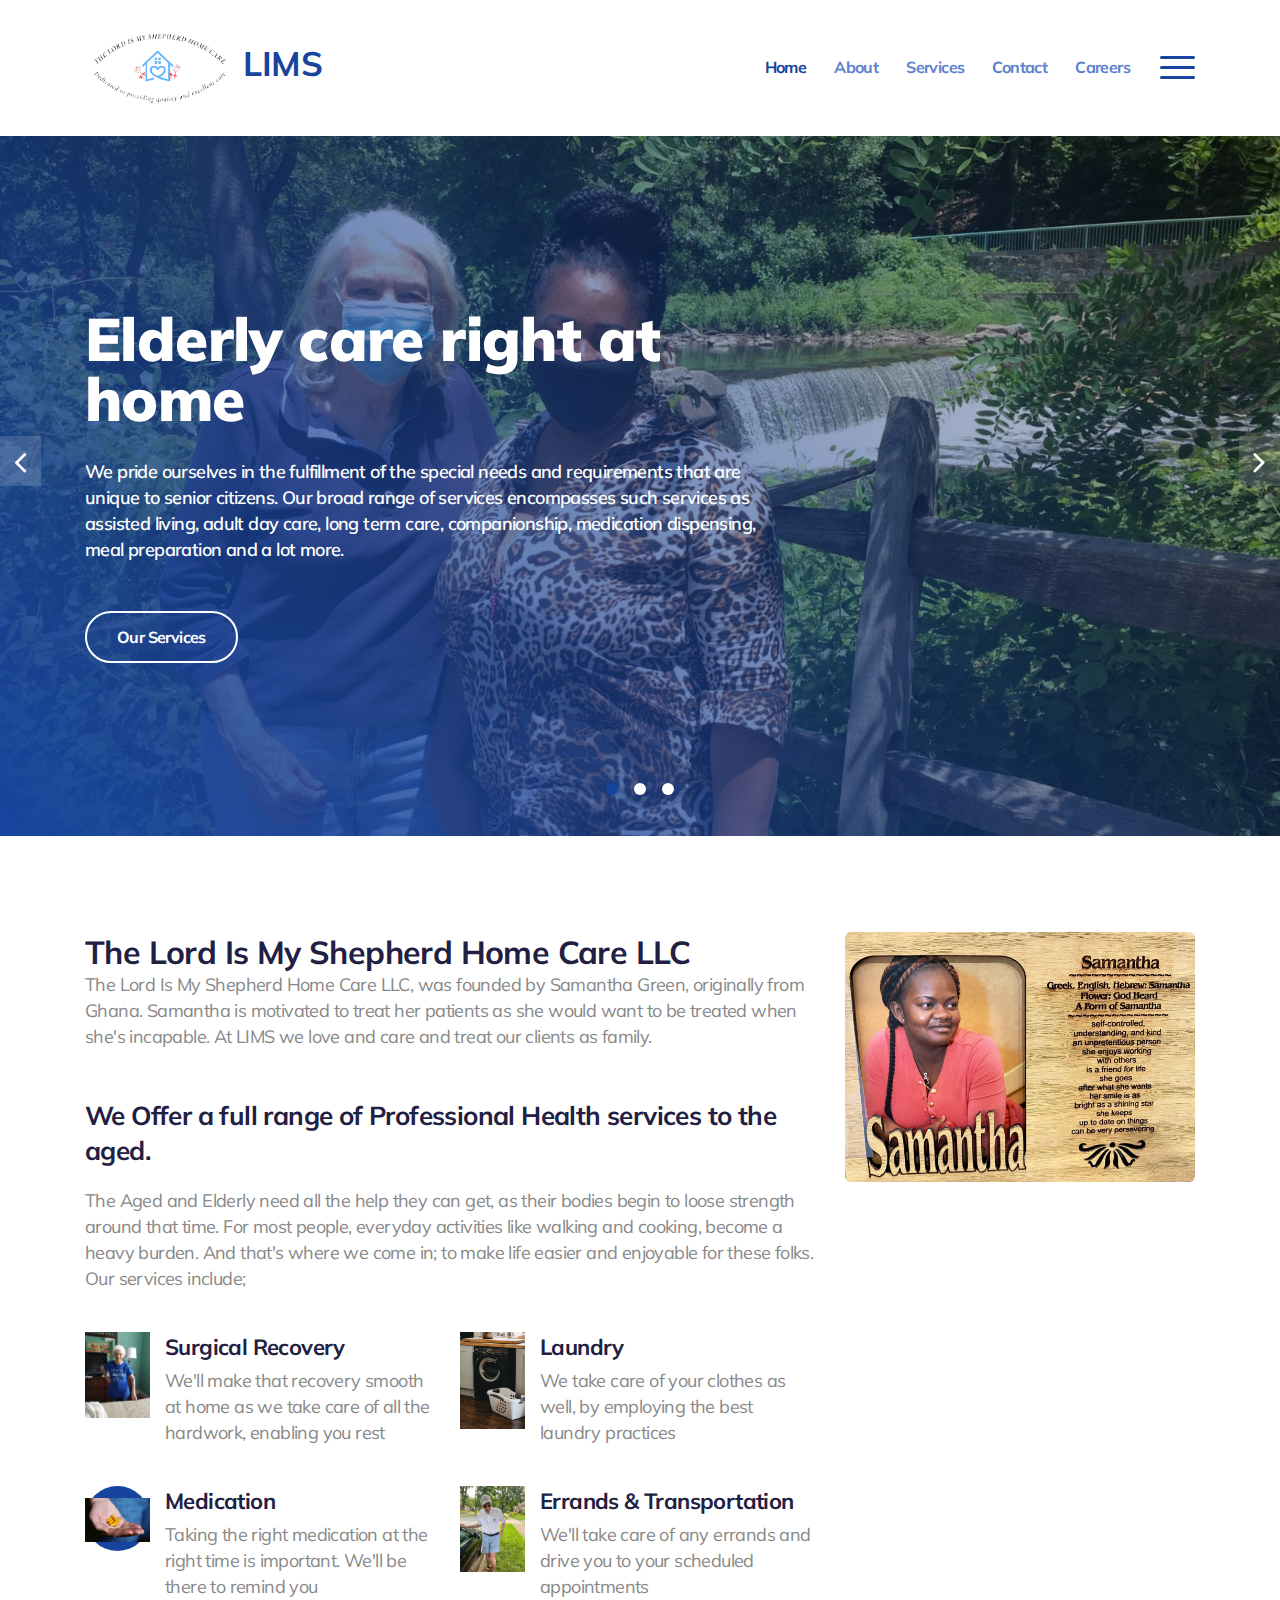
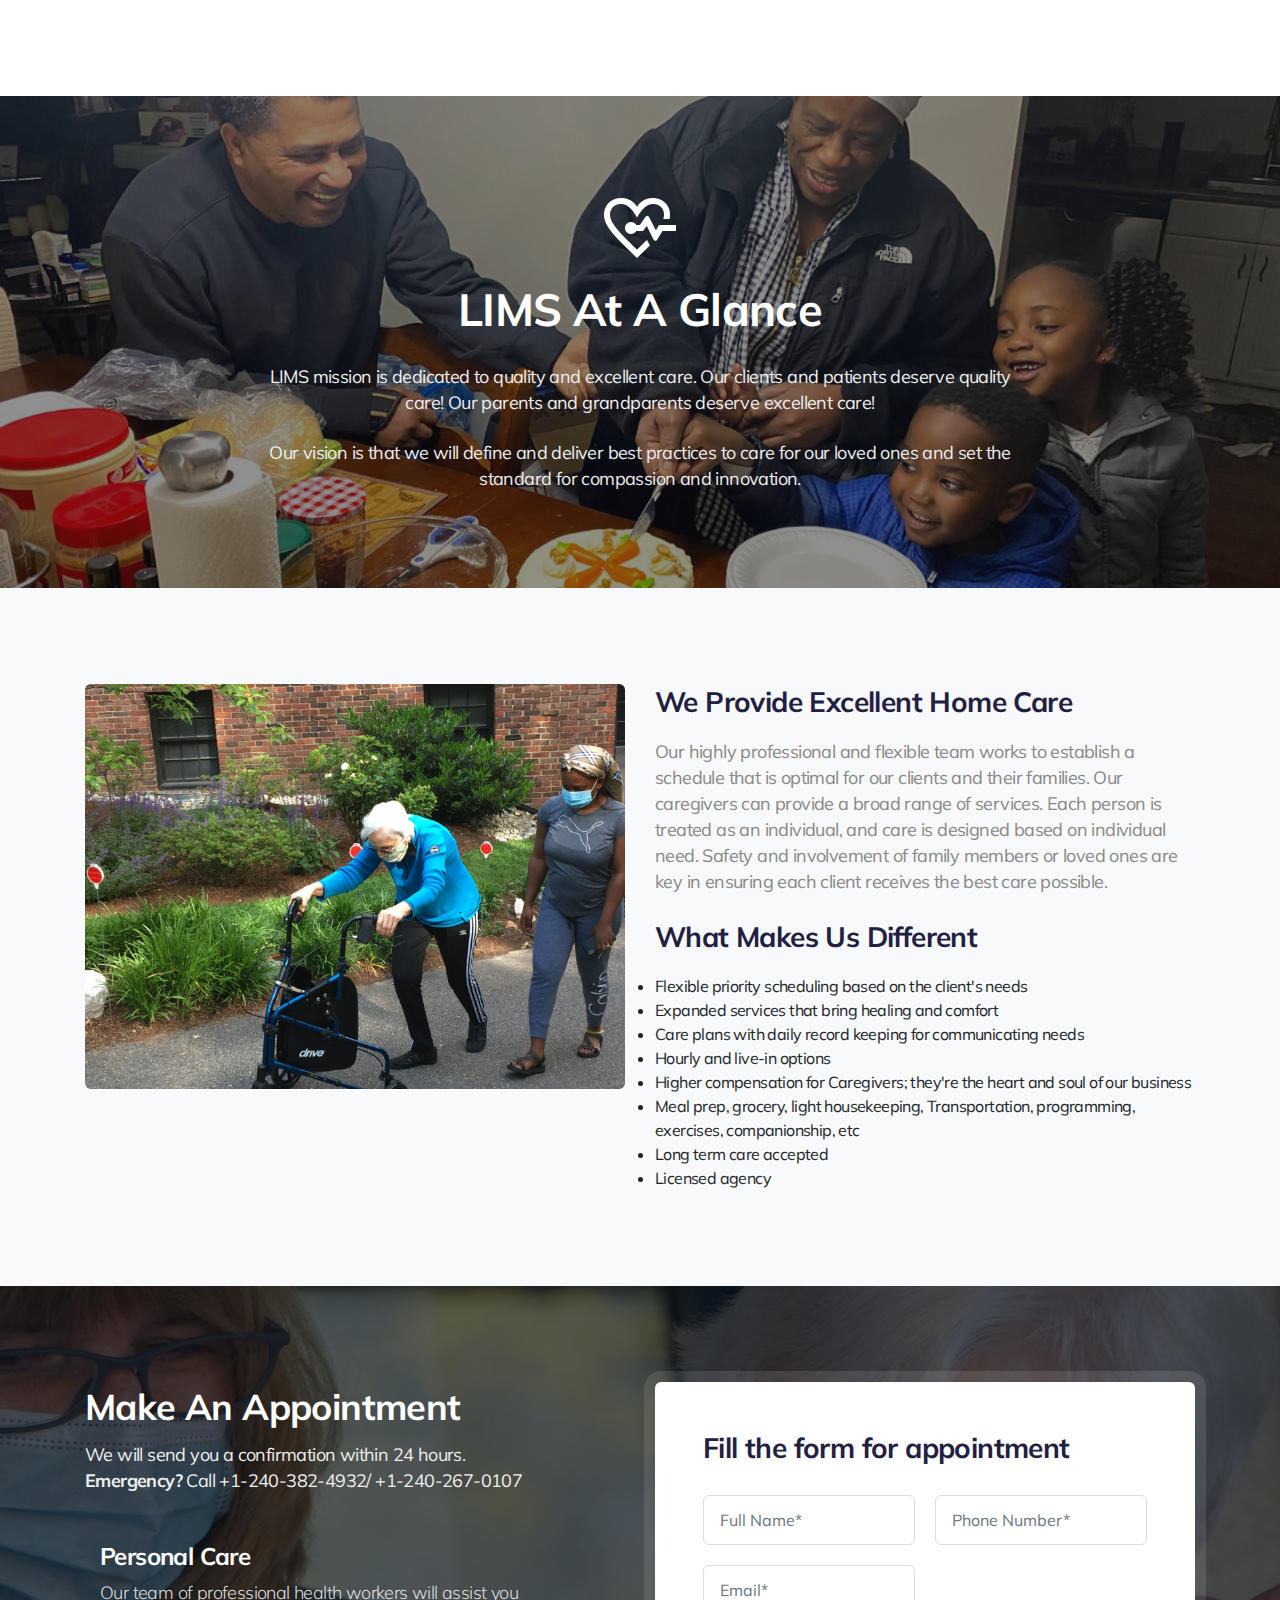
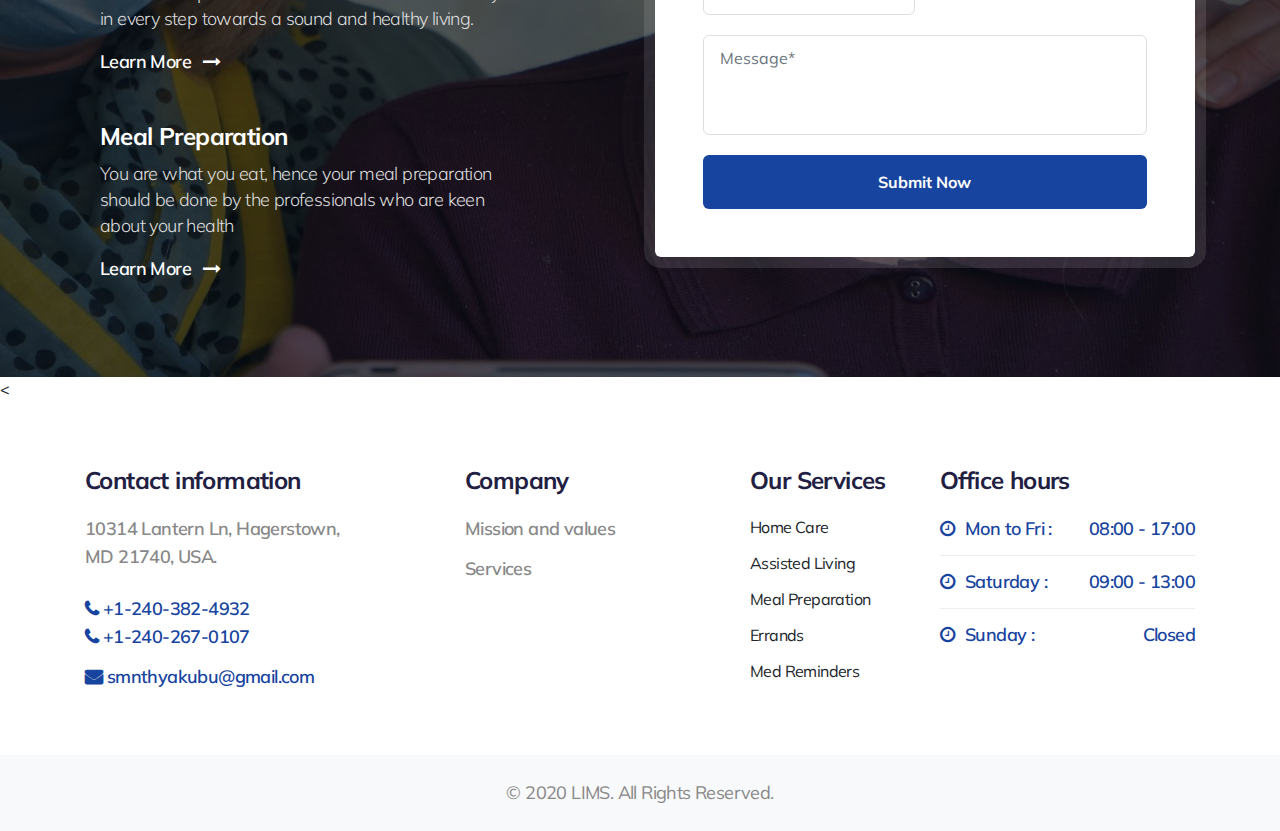
==== commit 7fe13cf8: "++" ====
--- a/index.html
+++ b/index.html
@@ -46,7 +46,7 @@
             <a class="nav-link" href="contact.html">Contact</a>
           </li>
           <li class="nav-item">
-            <a class="nav-link" href="jobs.html">Jobs</a>
+            <a class="nav-link" href="careers.html">Careers</a>
           </li>
         </ul>
       </div>
@@ -95,7 +95,7 @@
                   <a class="nav-link" href="contact.html">Contact</a>
                 </li>
                 <li class="nav-item">
-                  <a class="nav-link" href="jobs.html">Jobs</a>
+                  <a class="nav-link" href="careers.html">Careers</a>
                 </li>
               </ul>
             </nav>
--- a/assets/css/style-starter.css
+++ b/assets/css/style-starter.css
@@ -10357,7 +10357,7 @@
   -ms-transition: 0.3s ease-in; }
 
 .w3l-main-slider .banner-view {
-  background: url(../images/banner15.jpg) no-repeat center;
+  background: url(../images/banner15.jpeg) no-repeat center;
   background-size: cover;
   min-height: 700px;
   position: relative;
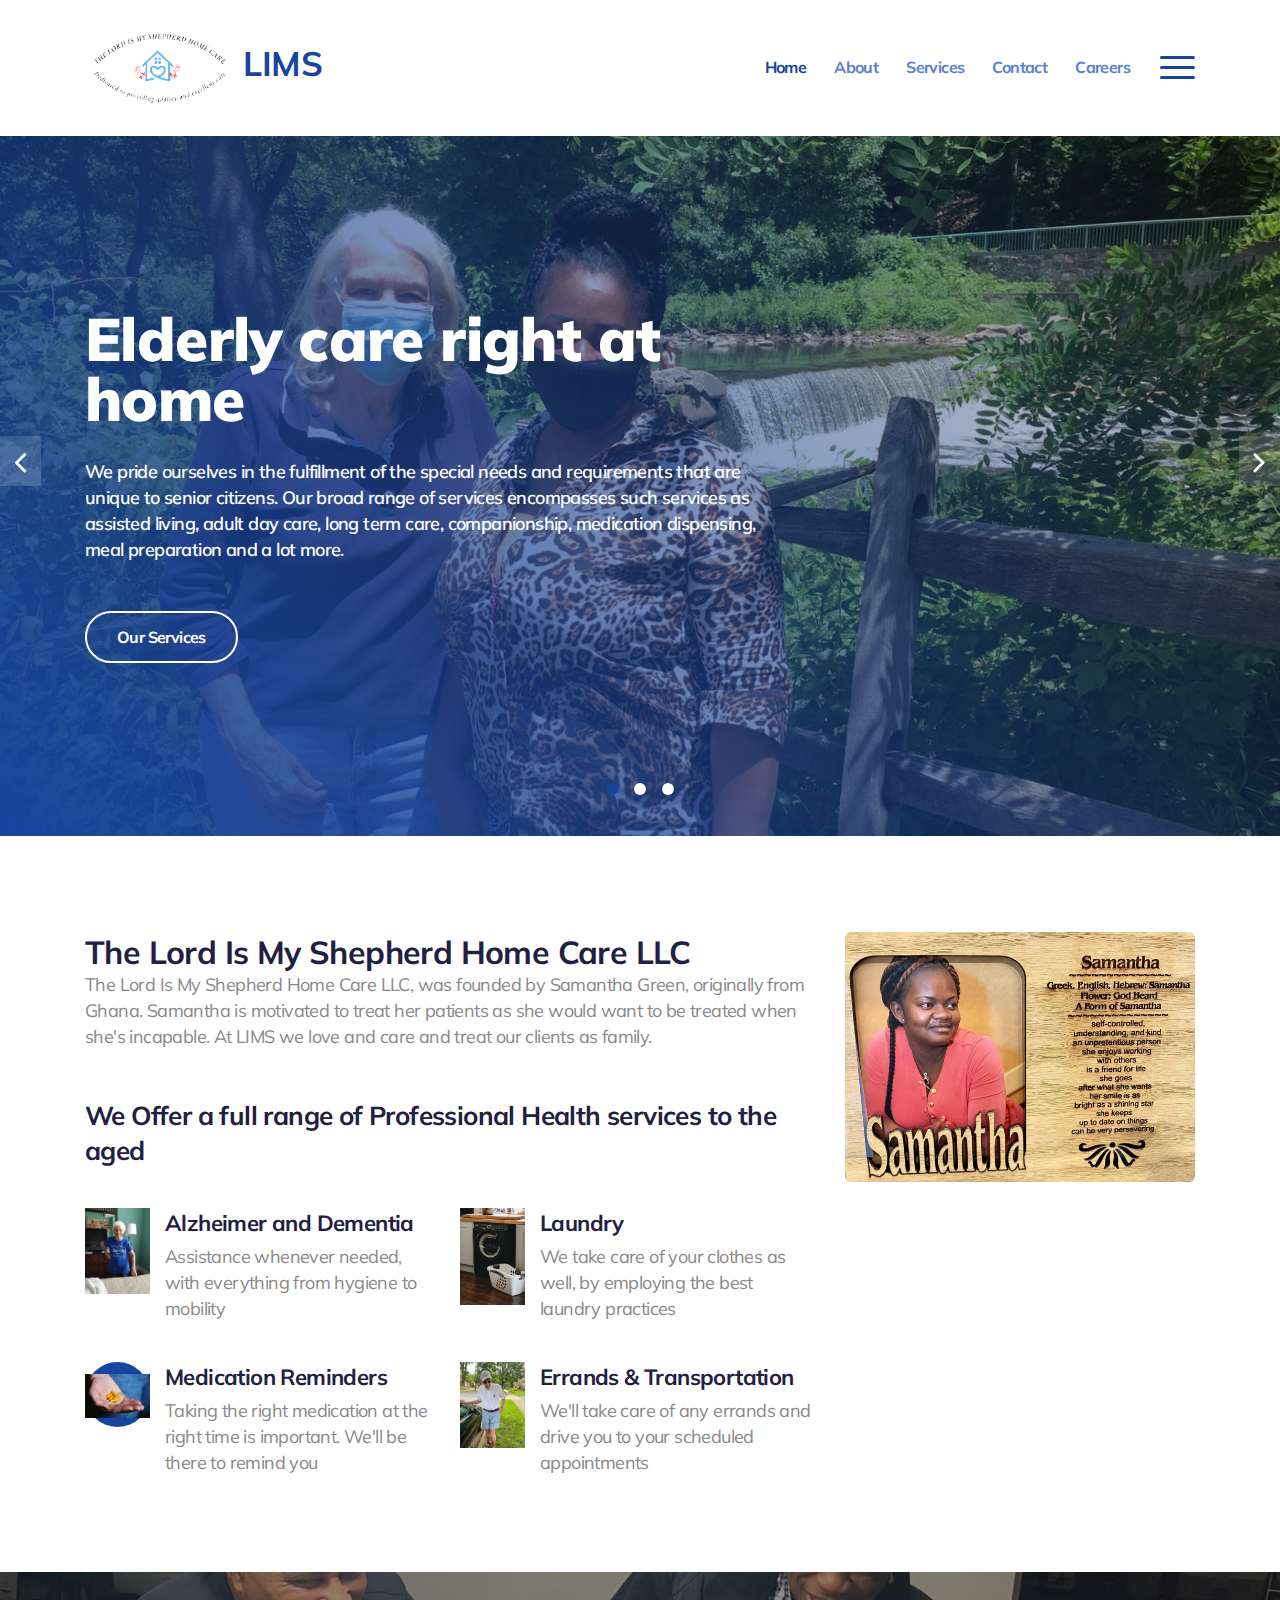
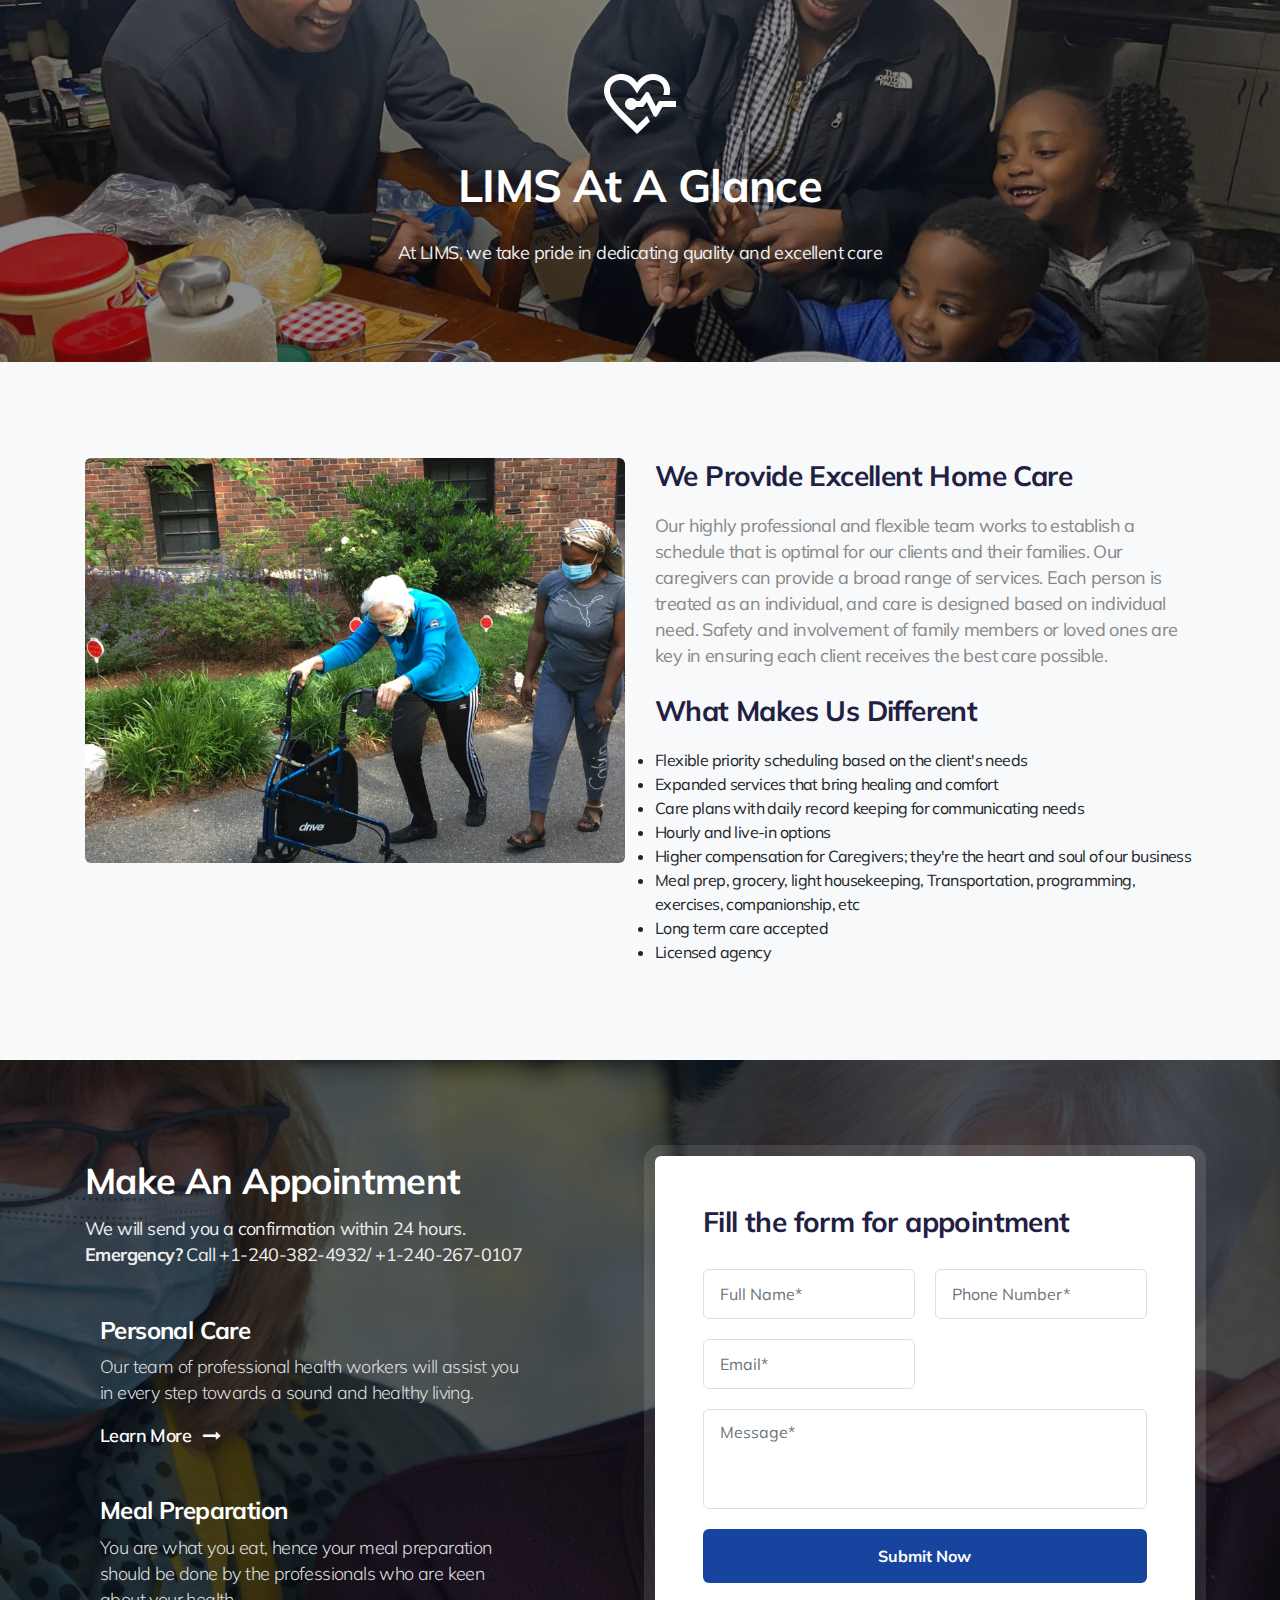
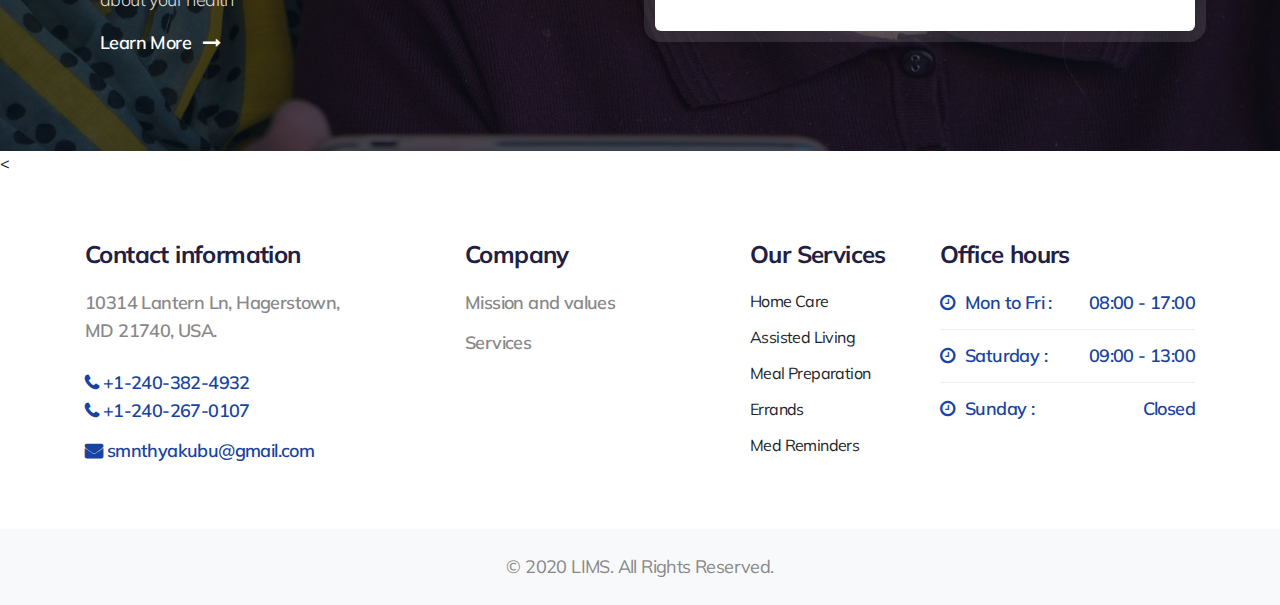
==== commit 09bf7b9b: "final edits" ====
--- a/index.html
+++ b/index.html
@@ -201,19 +201,16 @@
                          originally from Ghana. Samantha is motivated to treat her patients as
                          she would want to be treated when she's incapable. At LIMS we love and care and treat our clients as family.
                       </p>
-                      <h4>We Offer a full range of Professional Health services to the aged.</h4>
-                      <p>The Aged and Elderly need all the help they can get, as their bodies begin to loose strength 
-                        around that time. For most people,  everyday activities like walking and cooking, become a heavy burden.
-                        And that's where we come in; to make life easier and enjoyable for these folks. Our services include;
-                      </p>
+                      <h4>We Offer a full range of Professional Health services to the aged</h4>
+                      
                       <div class="feat_top">
                           <div class="w3l-features-photo-7-box">
                               <div class="icon">
                                 <img src="assets/images/recovery.jpeg" class="img-fluid"/>
                               </div>
                               <div class="info-feature">
-                                  <h5 class="w3l-features-photo-7-box-txt"><a href="#url">Surgical Recovery</a></h5>
-                                  <p>We'll make that recovery smooth at home as we take care of all the hardwork, enabling you rest</p>
+                                  <h5 class="w3l-features-photo-7-box-txt"><a href="#url">Alzheimer and Dementia</a></h5>
+                                  <p>Assistance whenever needed, with everything from hygiene to mobility</p>
                               </div>
                           </div>
                           <div class="w3l-features-photo-7-box">
@@ -230,7 +227,7 @@
                               <img src="assets/images/medication.jpg" class="img-fluid"/>
                             </div>
                               <div class="info-feature">
-                                  <h5 class="w3l-features-photo-7-box-txt"><a href="#url">Medication</a></h5>
+                                  <h5 class="w3l-features-photo-7-box-txt"><a href="#url">Medication Reminders</a></h5>
                                   <p>Taking the right medication at the right time is important. We'll be there to remind you</p>
                               </div>
                           </div>
@@ -260,13 +257,8 @@
 				<div class="video-content">
 					<img src="assets/images/heart-big.png" class="img-fluid" alt="" />
 					<h4><a href="#url">LIMS At A Glance</a></h4>
-					<p>LIMS mission is dedicated to quality and excellent care. Our clients and patients deserve quality care! Our parents and grandparents 
-            deserve excellent care!</p>
-            <br>
-          <p>Our vision is that we will define and deliver best practices to care for our loved ones and set the 
-            standard for compassion and innovation.
-          </p>
-					
+					<p>At LIMS, we take pride in dedicating quality and excellent care</p>
+                   					
 				</div>
 			</div>
 		</div>
--- a/assets/css/style-starter.css
+++ b/assets/css/style-starter.css
@@ -10366,7 +10366,7 @@
   align-items: center; }
 
 .w3l-main-slider .banner-top1 {
-  background: url(../images/healthcare11.jpg) no-repeat center;
+  background: url(../images/healthcare11.jpeg) no-repeat center;
   background-size: cover; }
 
 .w3l-main-slider .banner-top2 {
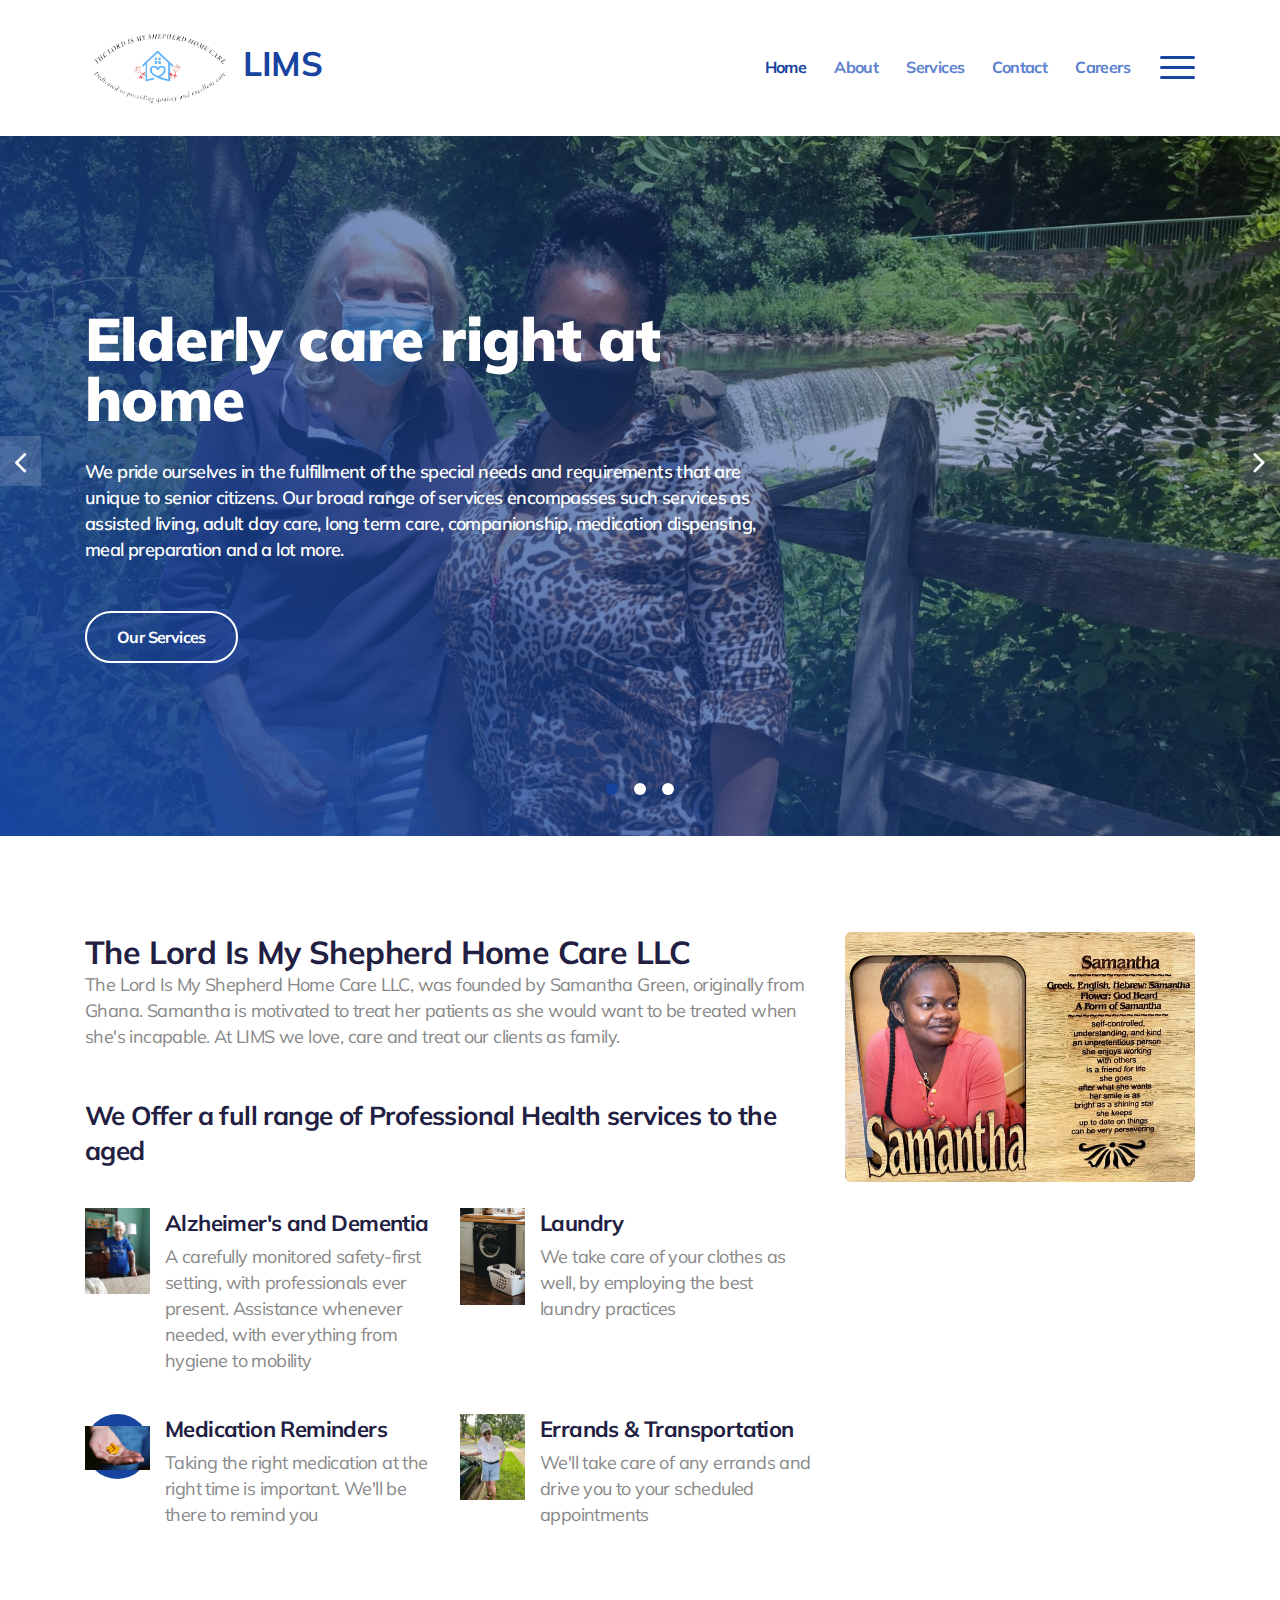
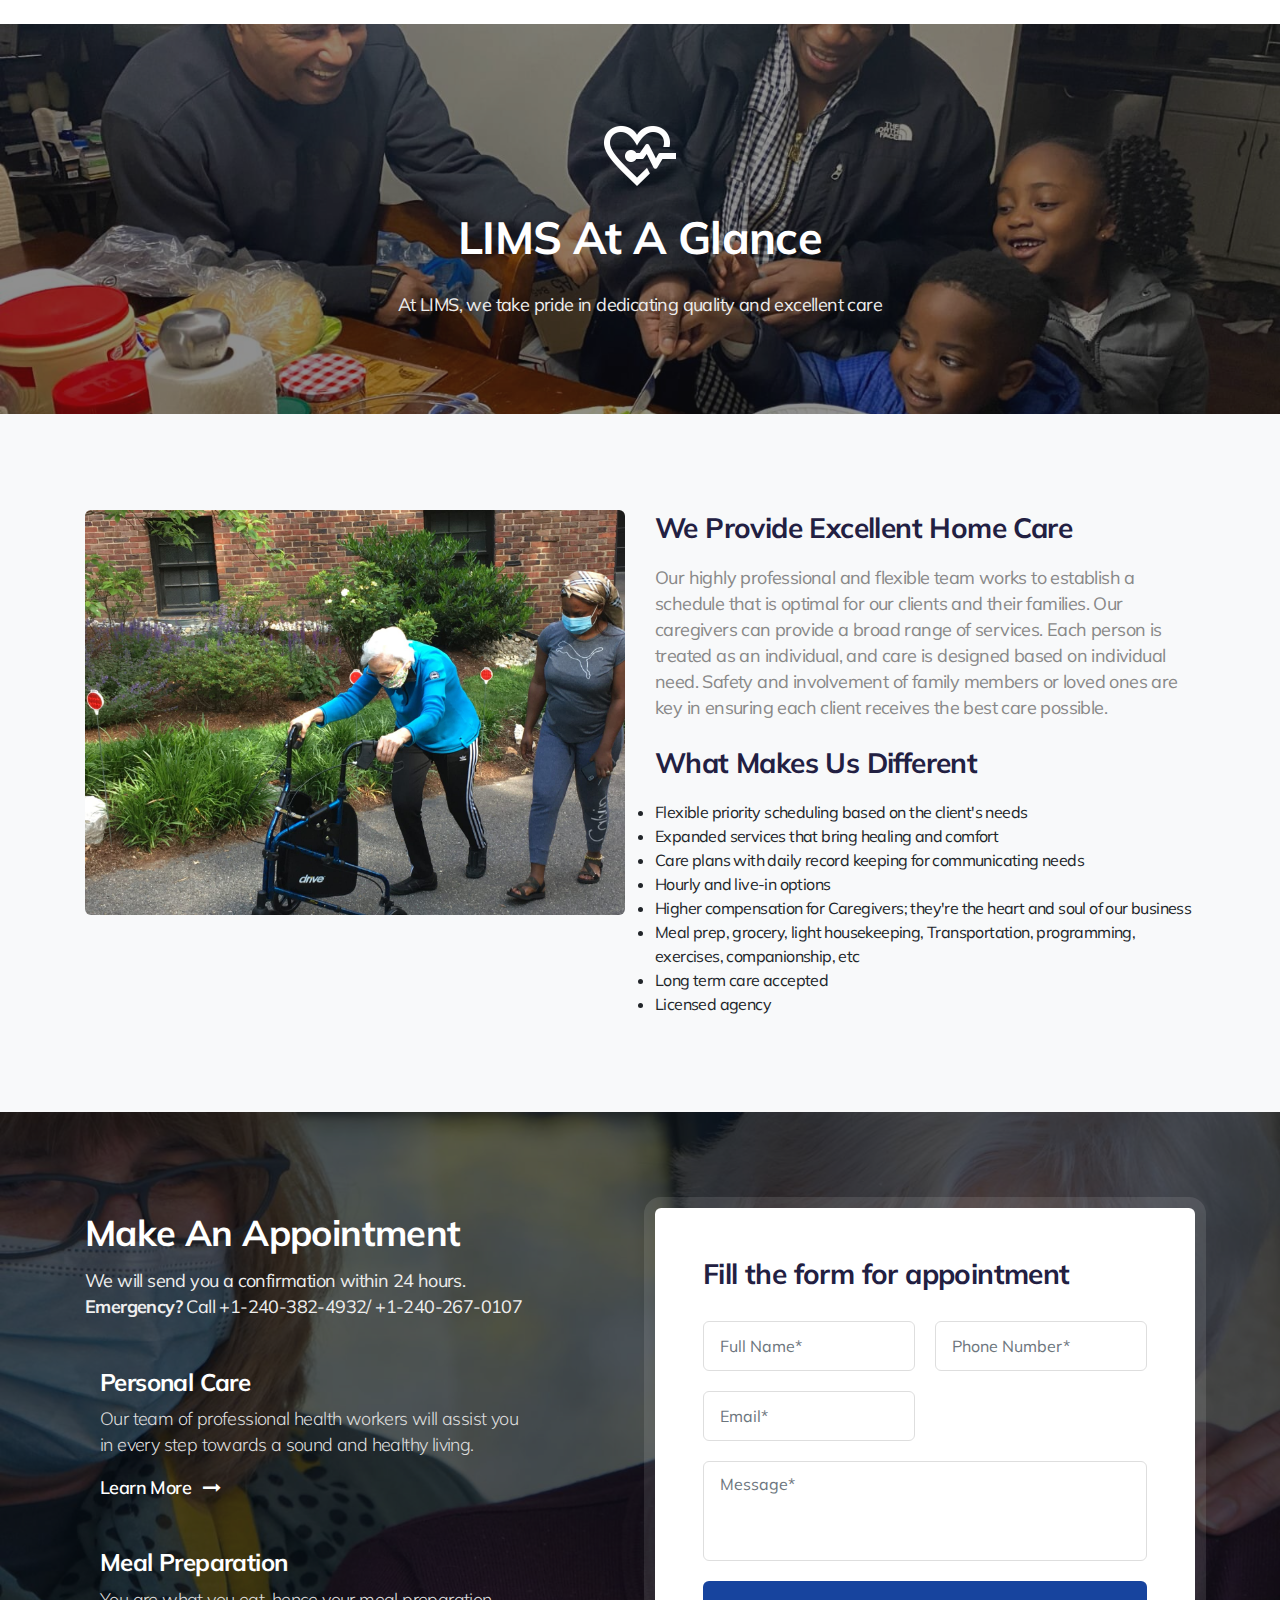
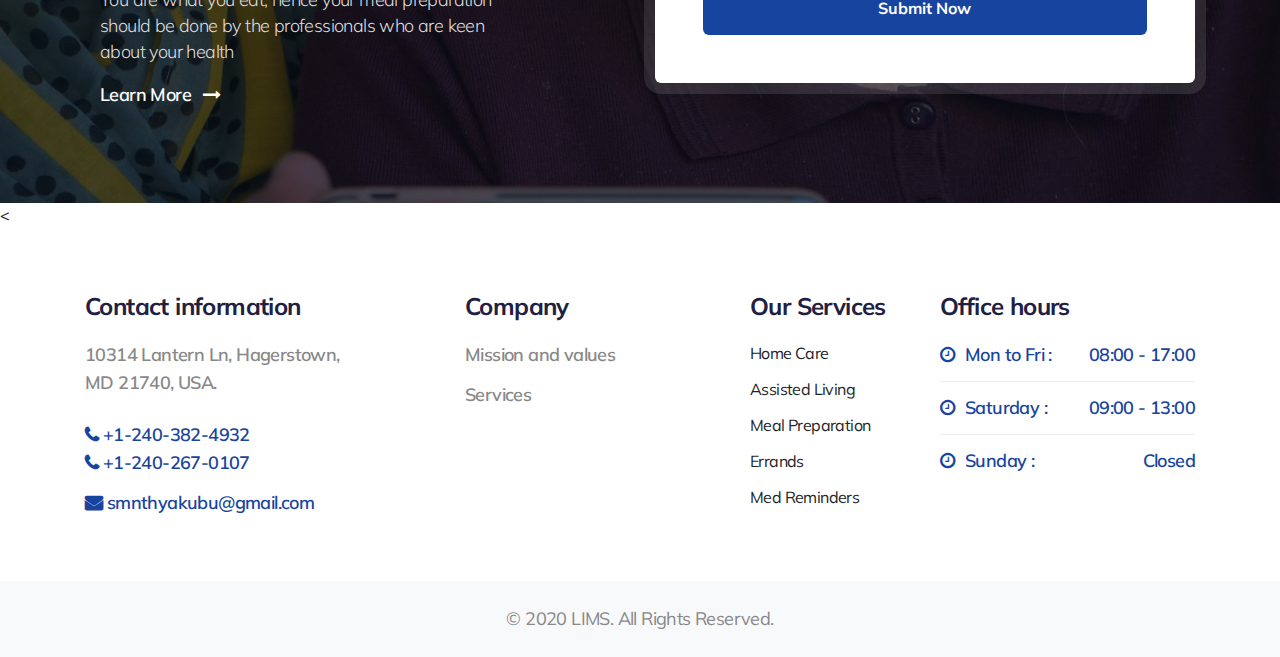
==== commit a80732c3: "last" ====
--- a/index.html
+++ b/index.html
@@ -199,7 +199,7 @@
                       <h2>The Lord Is My Shepherd Home Care LLC</h2>
                       <p class="mb-lg-5 mb-4">The Lord Is My Shepherd Home Care LLC,  was founded by Samantha Green,
                          originally from Ghana. Samantha is motivated to treat her patients as
-                         she would want to be treated when she's incapable. At LIMS we love and care and treat our clients as family.
+                         she would want to be treated when she's incapable. At LIMS we love, care and treat our clients as family.
                       </p>
                       <h4>We Offer a full range of Professional Health services to the aged</h4>
                       
@@ -209,8 +209,8 @@
                                 <img src="assets/images/recovery.jpeg" class="img-fluid"/>
                               </div>
                               <div class="info-feature">
-                                  <h5 class="w3l-features-photo-7-box-txt"><a href="#url">Alzheimer and Dementia</a></h5>
-                                  <p>Assistance whenever needed, with everything from hygiene to mobility</p>
+                                  <h5 class="w3l-features-photo-7-box-txt"><a href="#url">Alzheimer's and Dementia</a></h5>
+                                  <p>A carefully monitored safety-first setting, with professionals ever present. Assistance whenever needed, with everything from hygiene to mobility</p>
                               </div>
                           </div>
                           <div class="w3l-features-photo-7-box">
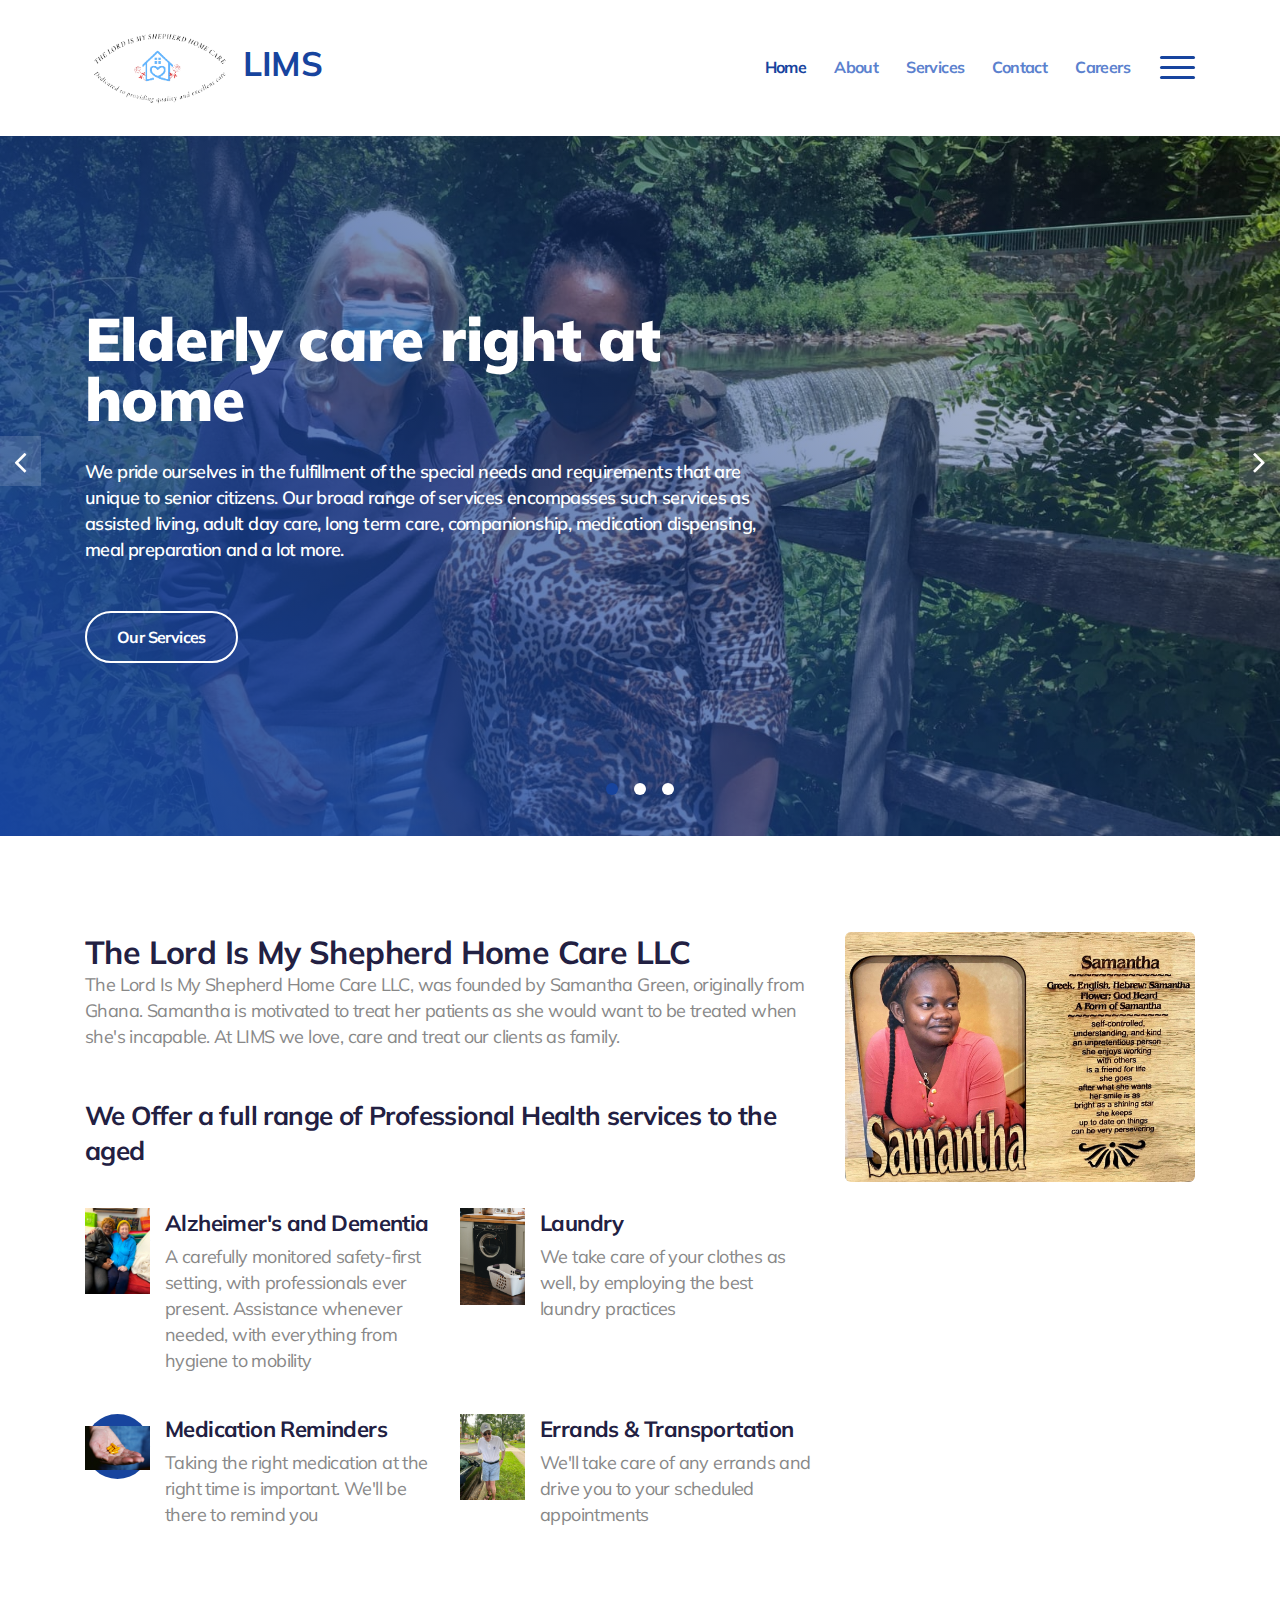
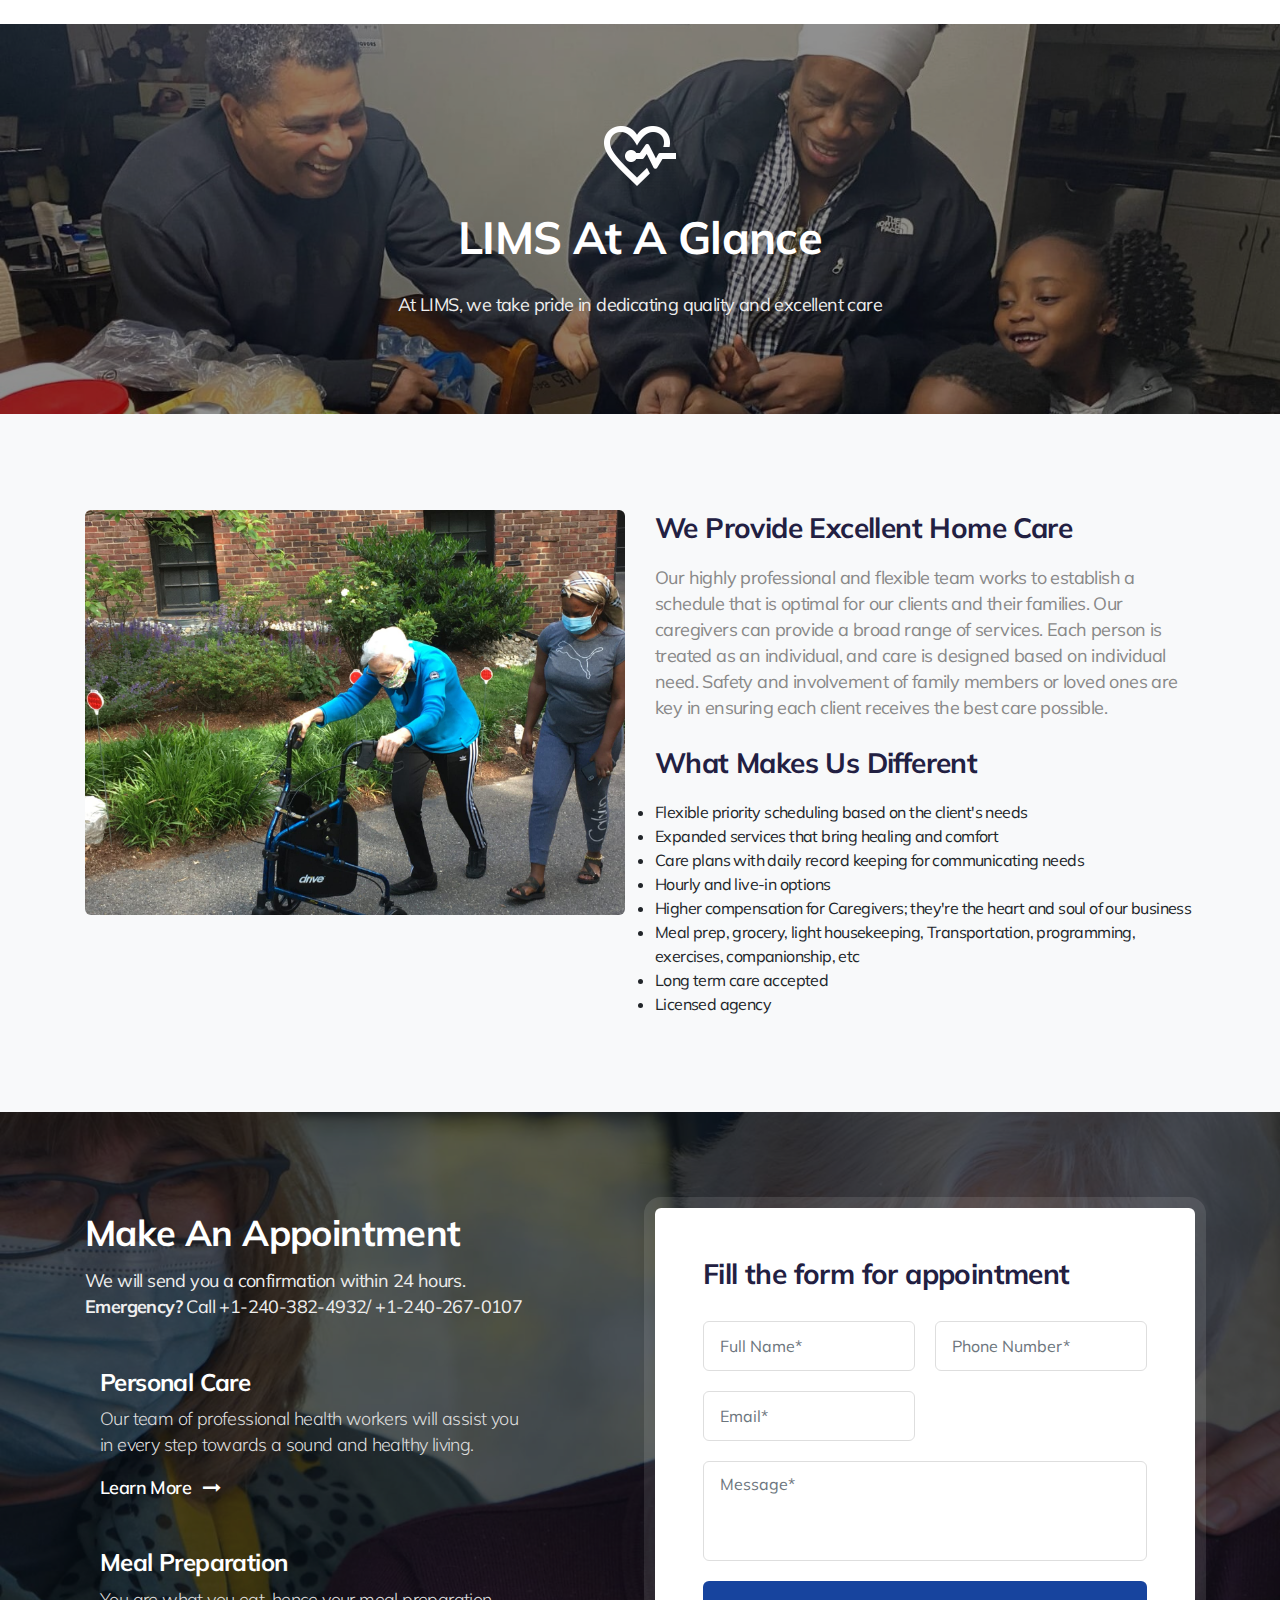
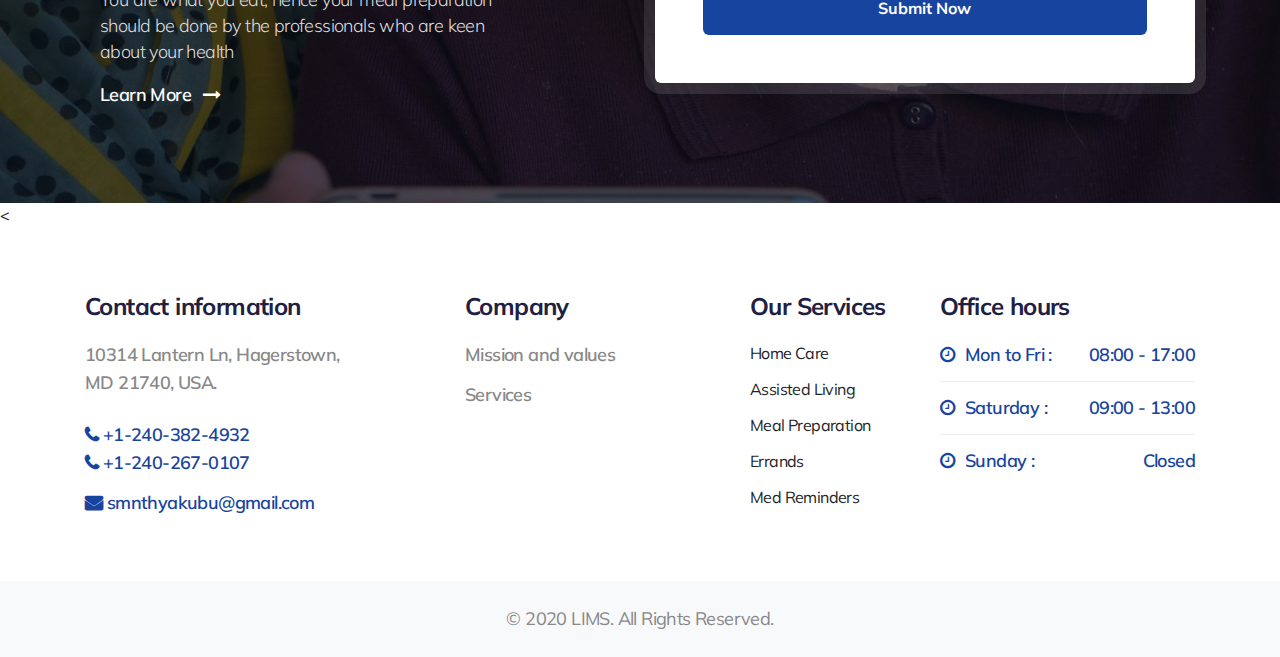
==== commit 436ca562: "final final" ====
--- a/index.html
+++ b/index.html
@@ -206,7 +206,7 @@
                       <div class="feat_top">
                           <div class="w3l-features-photo-7-box">
                               <div class="icon">
-                                <img src="assets/images/recovery.jpeg" class="img-fluid"/>
+                                <img src="assets/images/dementia1.jpeg" class="img-fluid"/>
                               </div>
                               <div class="info-feature">
                                   <h5 class="w3l-features-photo-7-box-txt"><a href="#url">Alzheimer's and Dementia</a></h5>
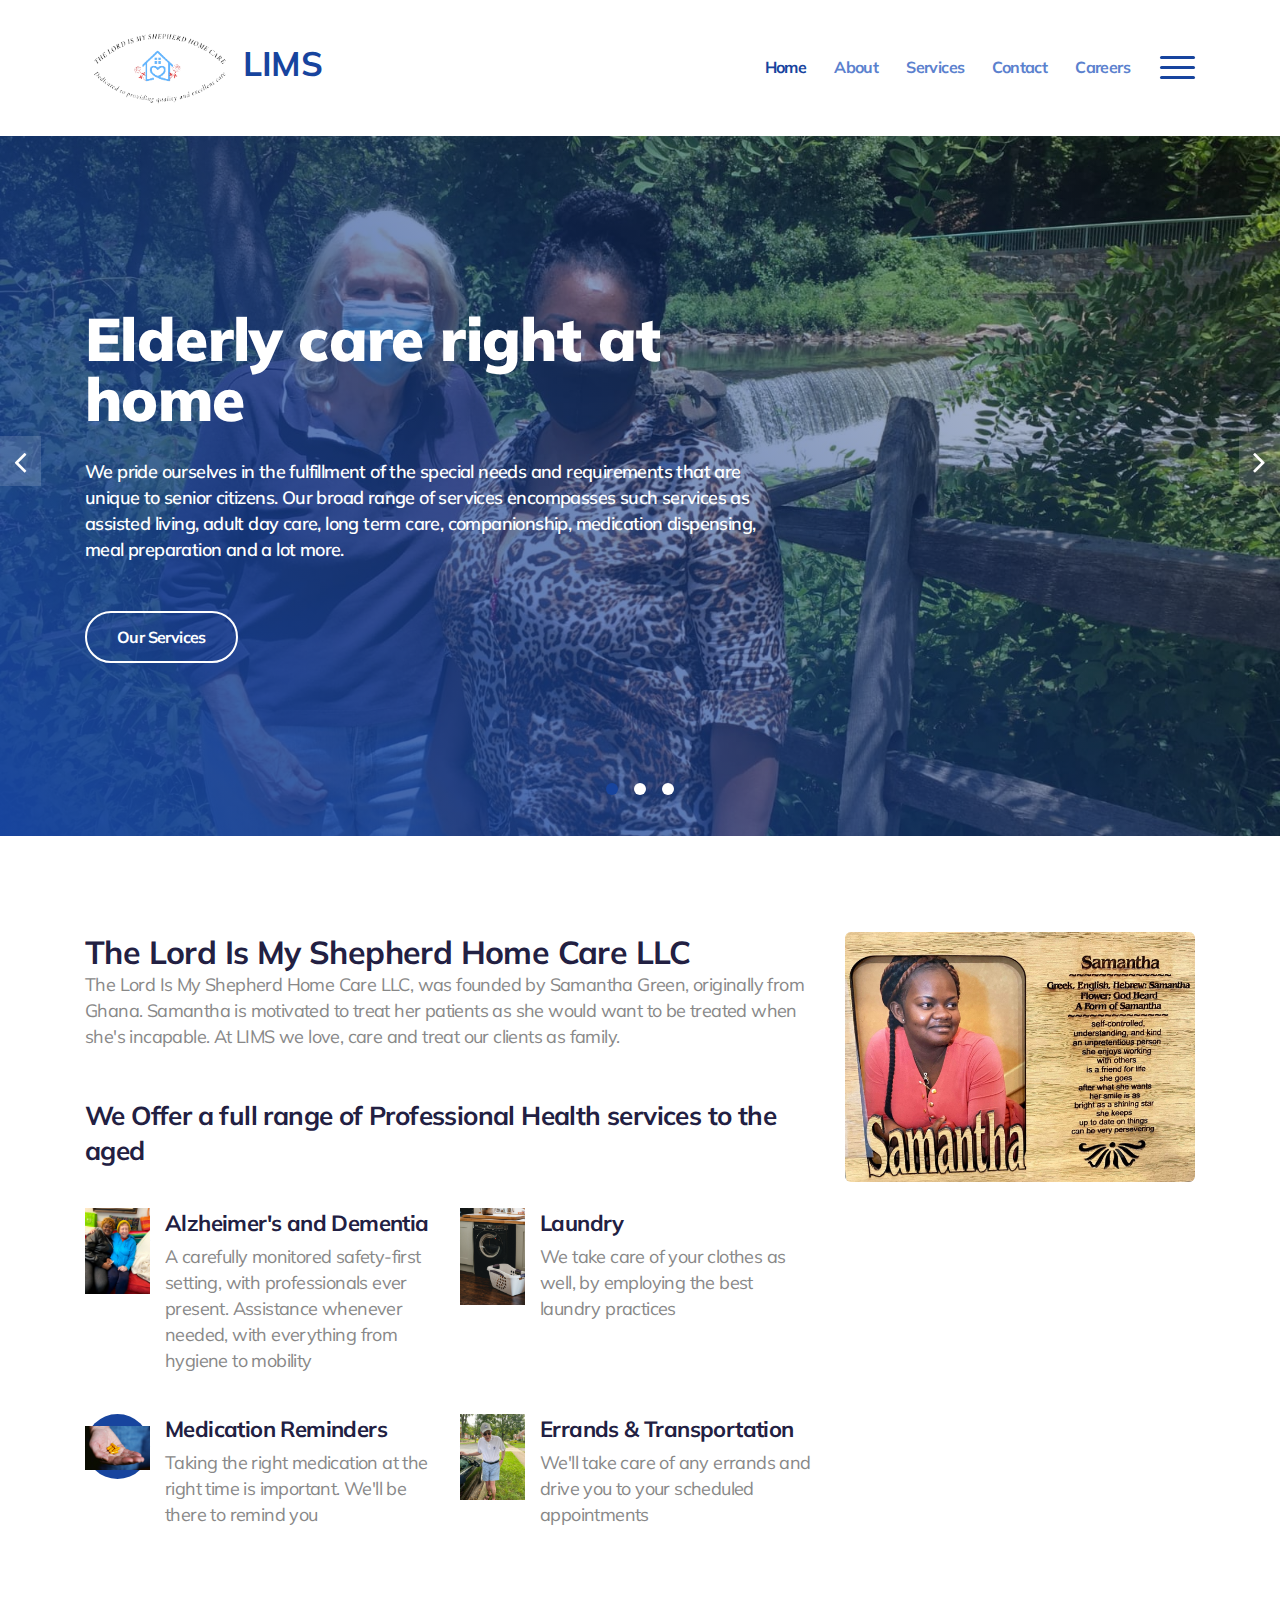
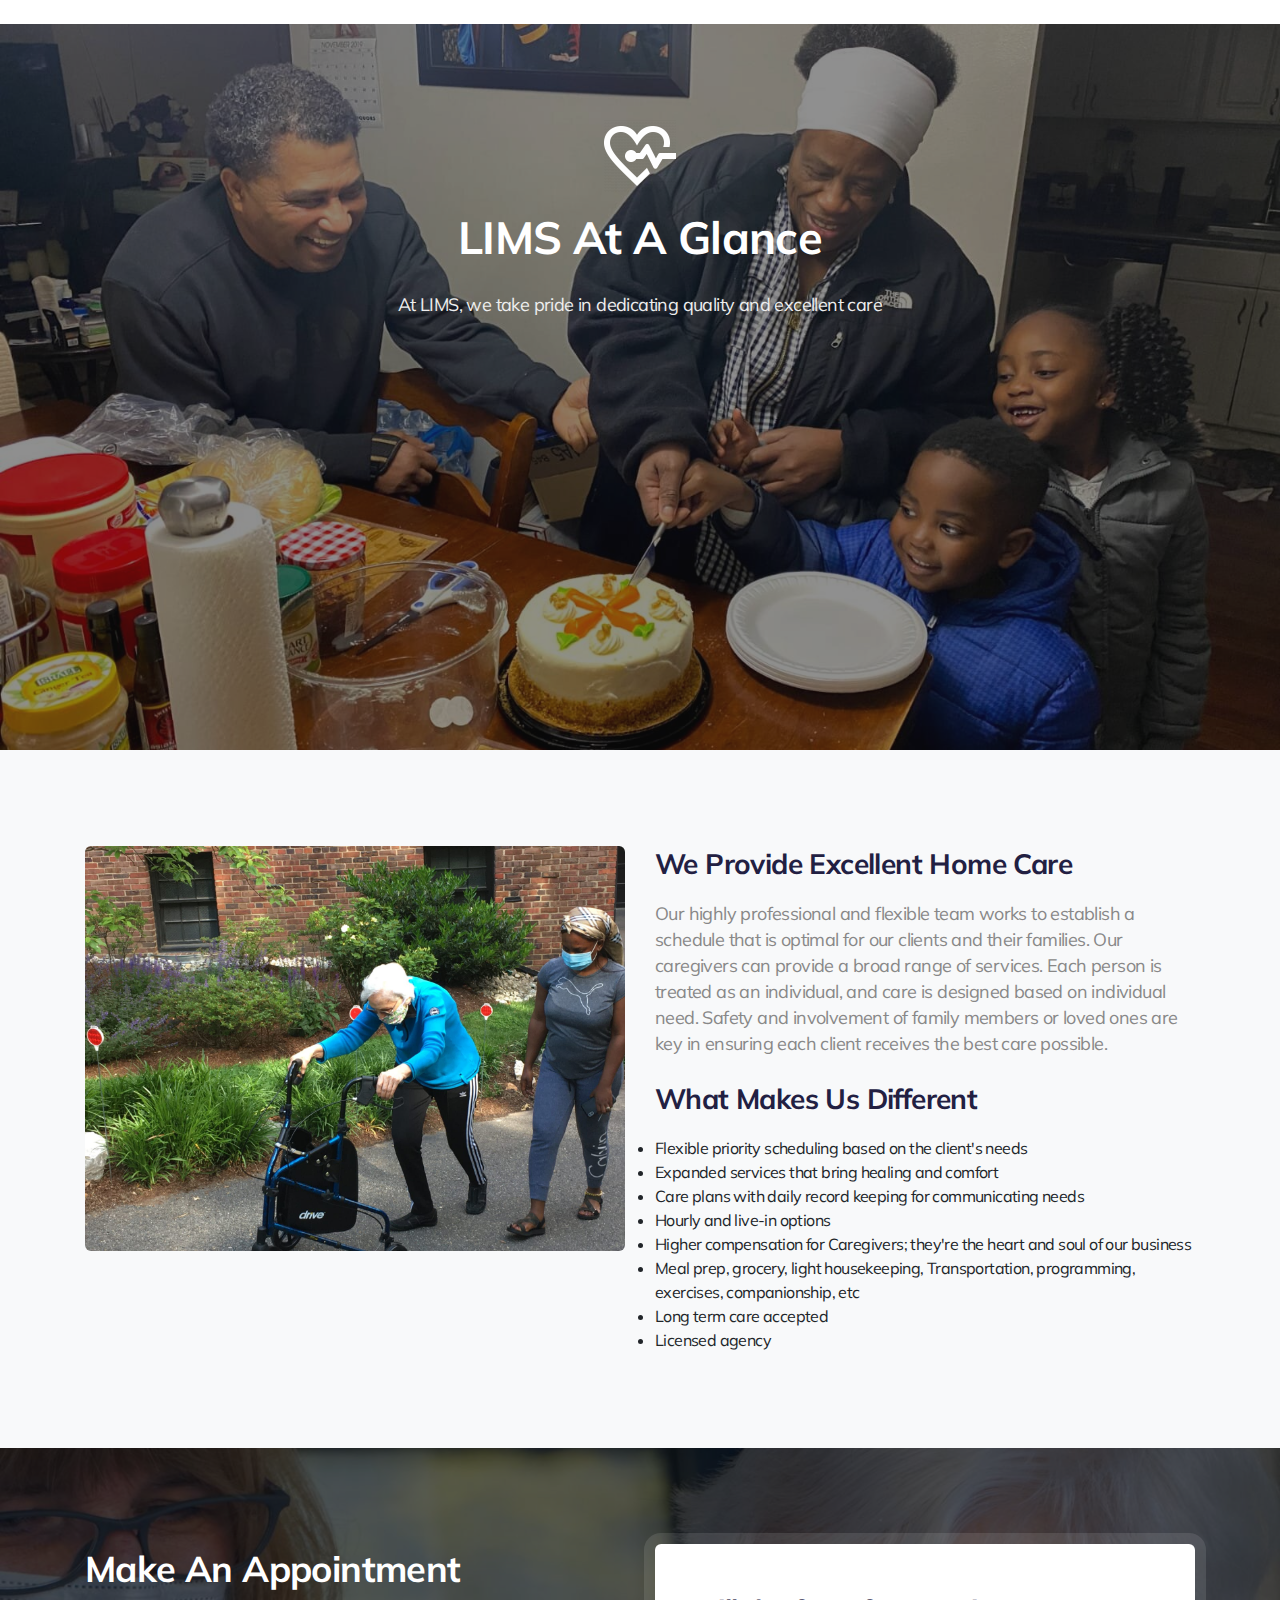
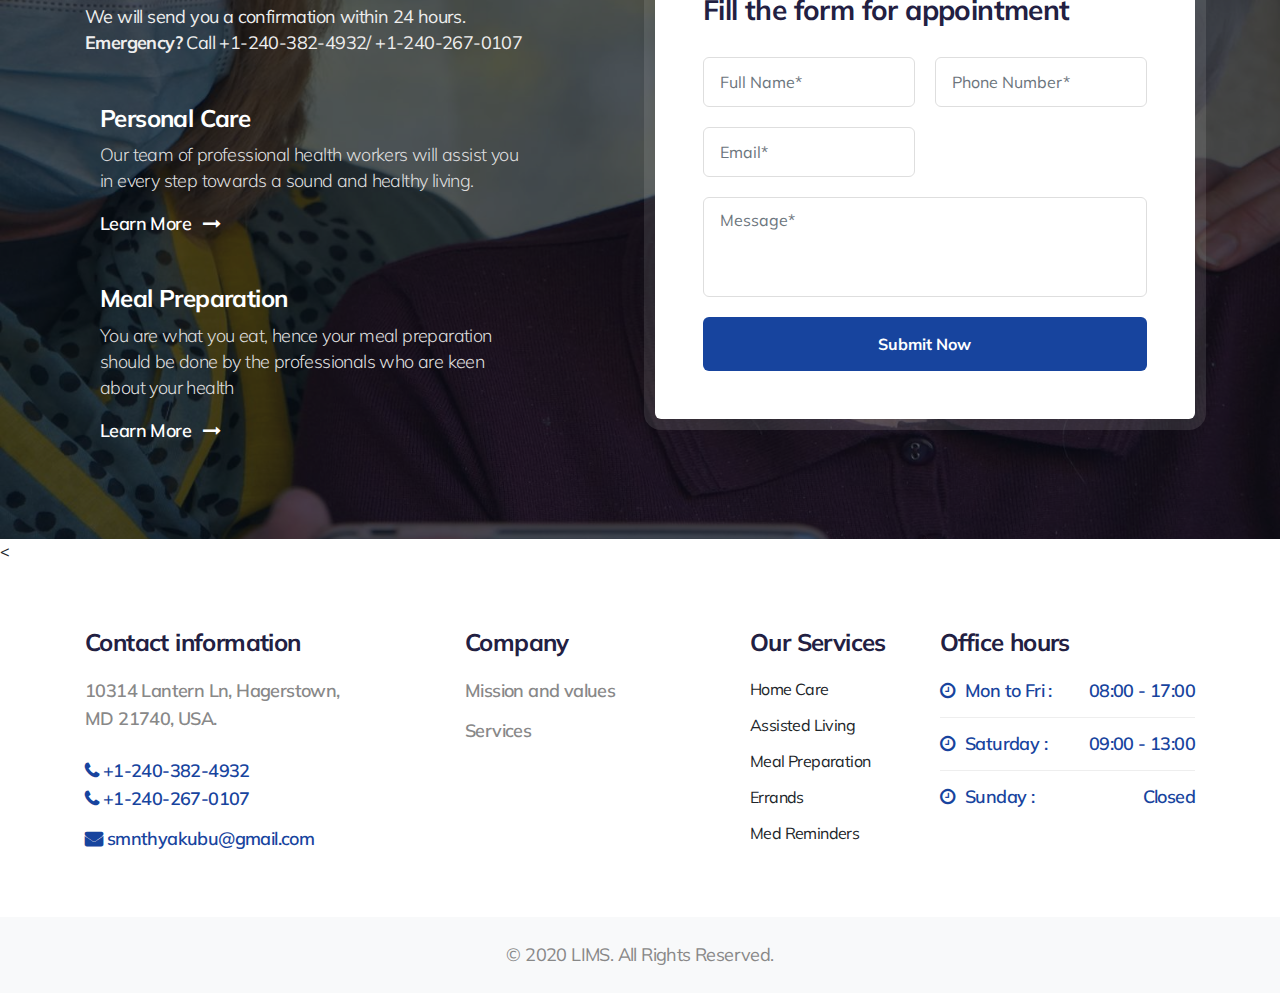
==== commit 64eda4c1: "+" ====
--- a/index.html
+++ b/index.html
@@ -258,7 +258,14 @@
 					<img src="assets/images/heart-big.png" class="img-fluid" alt="" />
 					<h4><a href="#url">LIMS At A Glance</a></h4>
 					<p>At LIMS, we take pride in dedicating quality and excellent care</p>
-                   					
+            <br>       					
+            <br>
+            <br>
+            <br>
+            <br>
+            <br>
+            <br><br><br><br><br><br><br><br>
+
 				</div>
 			</div>
 		</div>
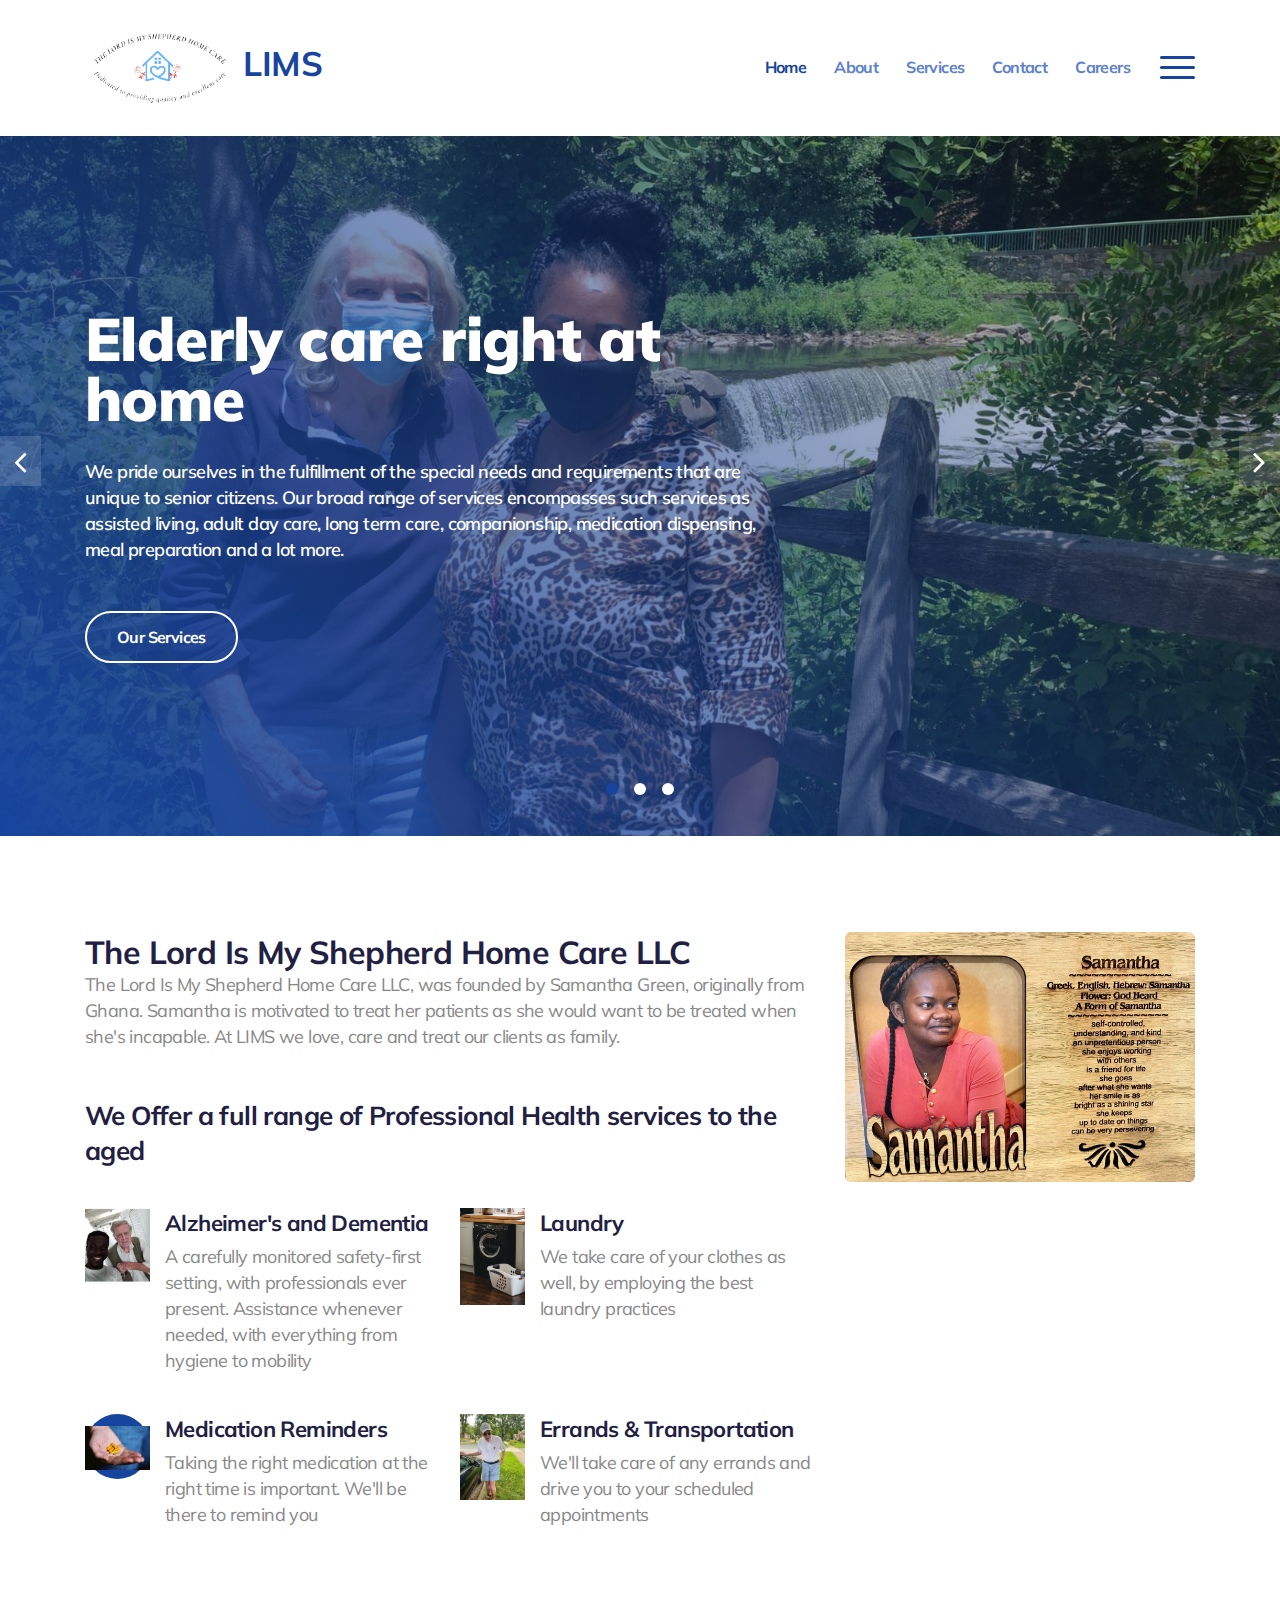
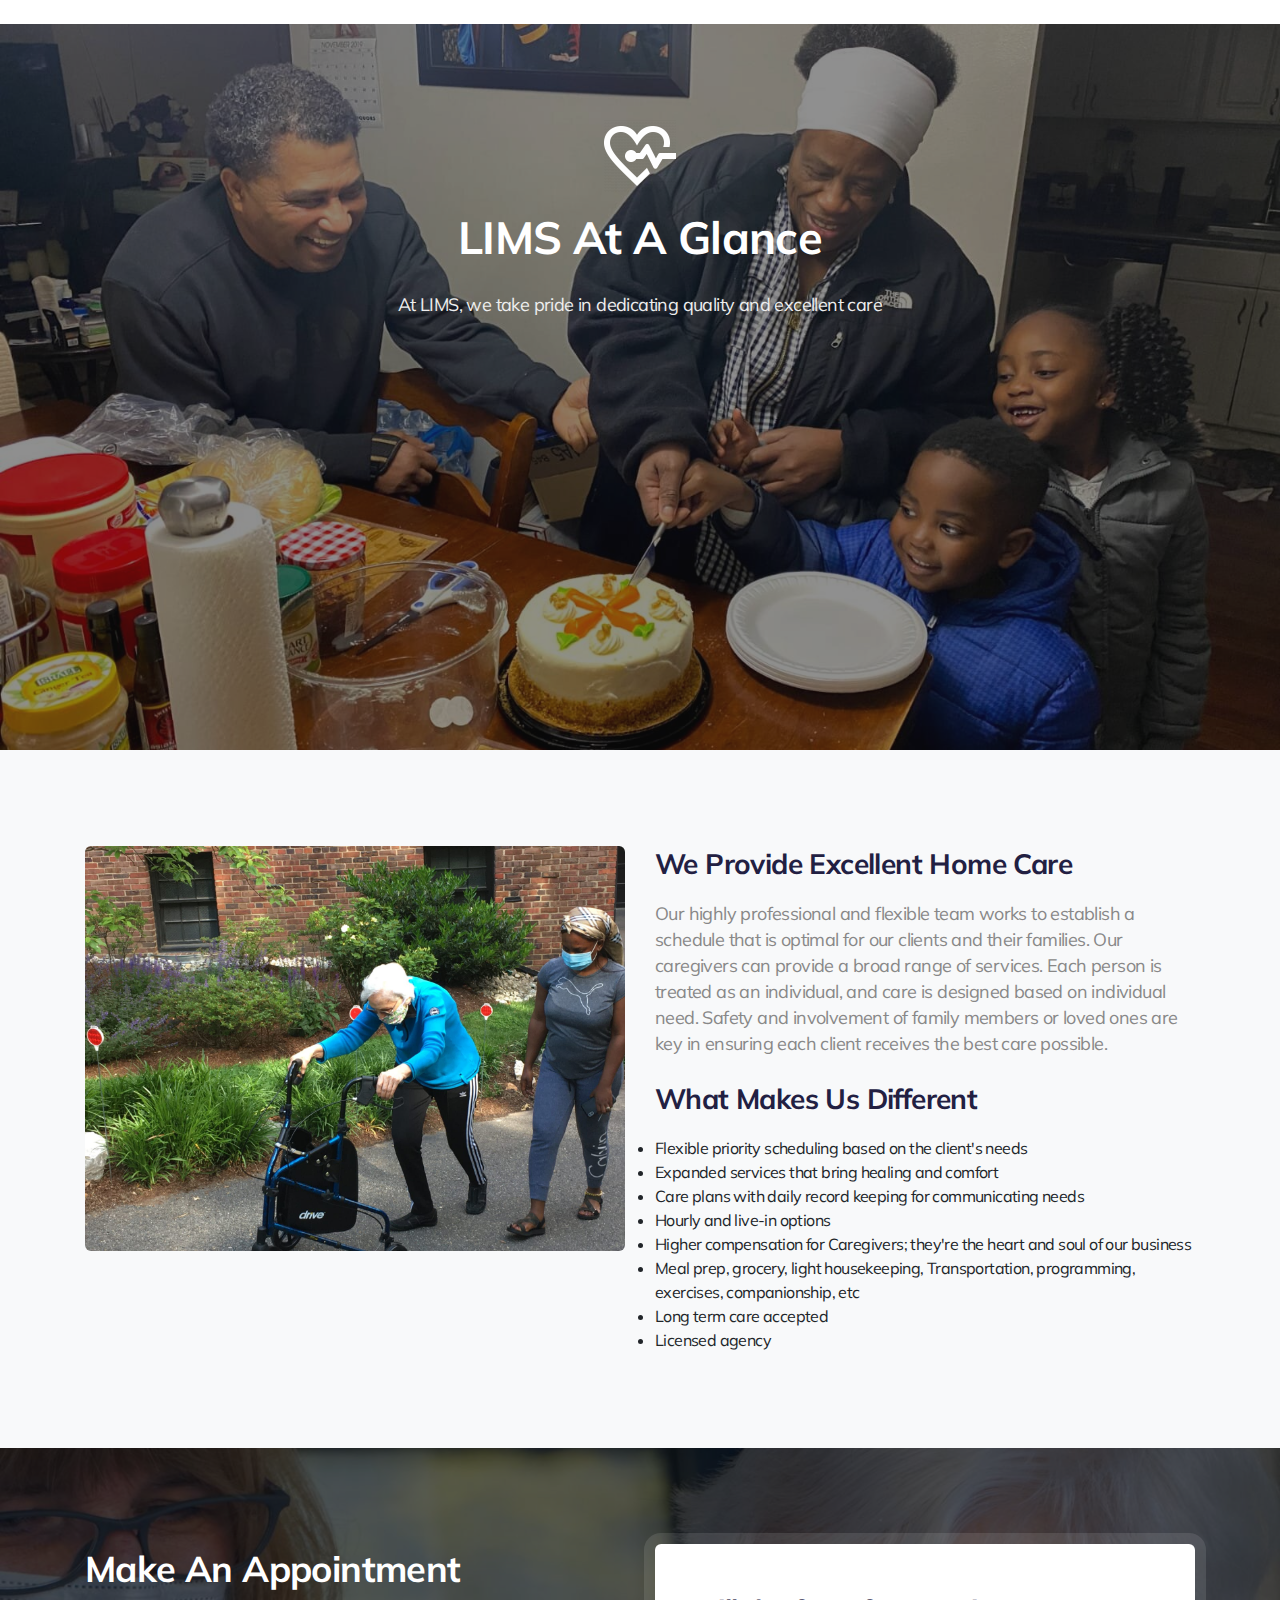
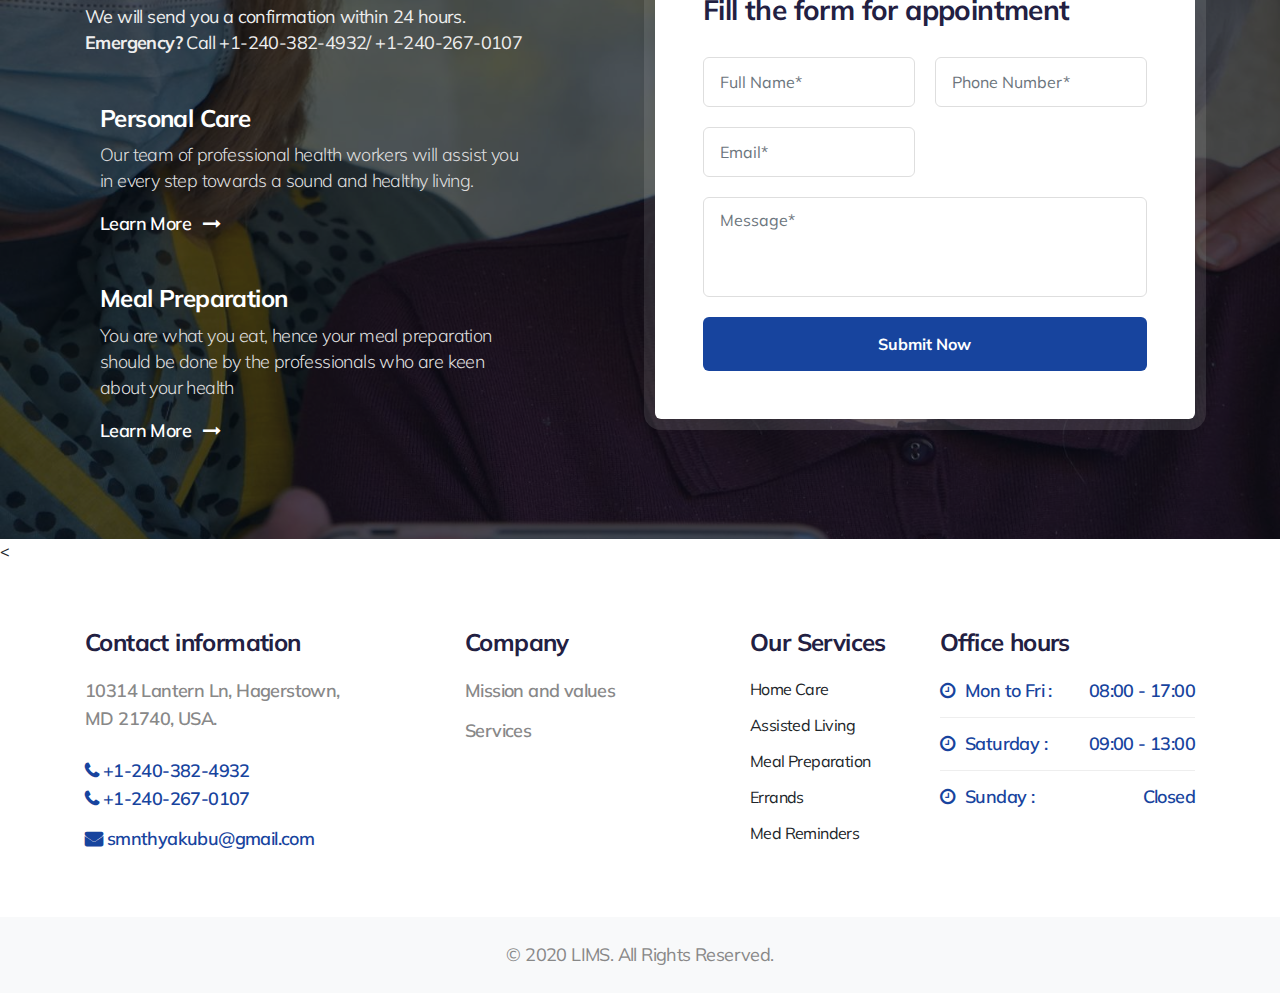
==== commit 691ab2c6: "+" ====
--- a/index.html
+++ b/index.html
@@ -206,7 +206,7 @@
                       <div class="feat_top">
                           <div class="w3l-features-photo-7-box">
                               <div class="icon">
-                                <img src="assets/images/dementia1.jpeg" class="img-fluid"/>
+                                <img src="assets/images/dementia.jpeg" class="img-fluid"/>
                               </div>
                               <div class="info-feature">
                                   <h5 class="w3l-features-photo-7-box-txt"><a href="#url">Alzheimer's and Dementia</a></h5>
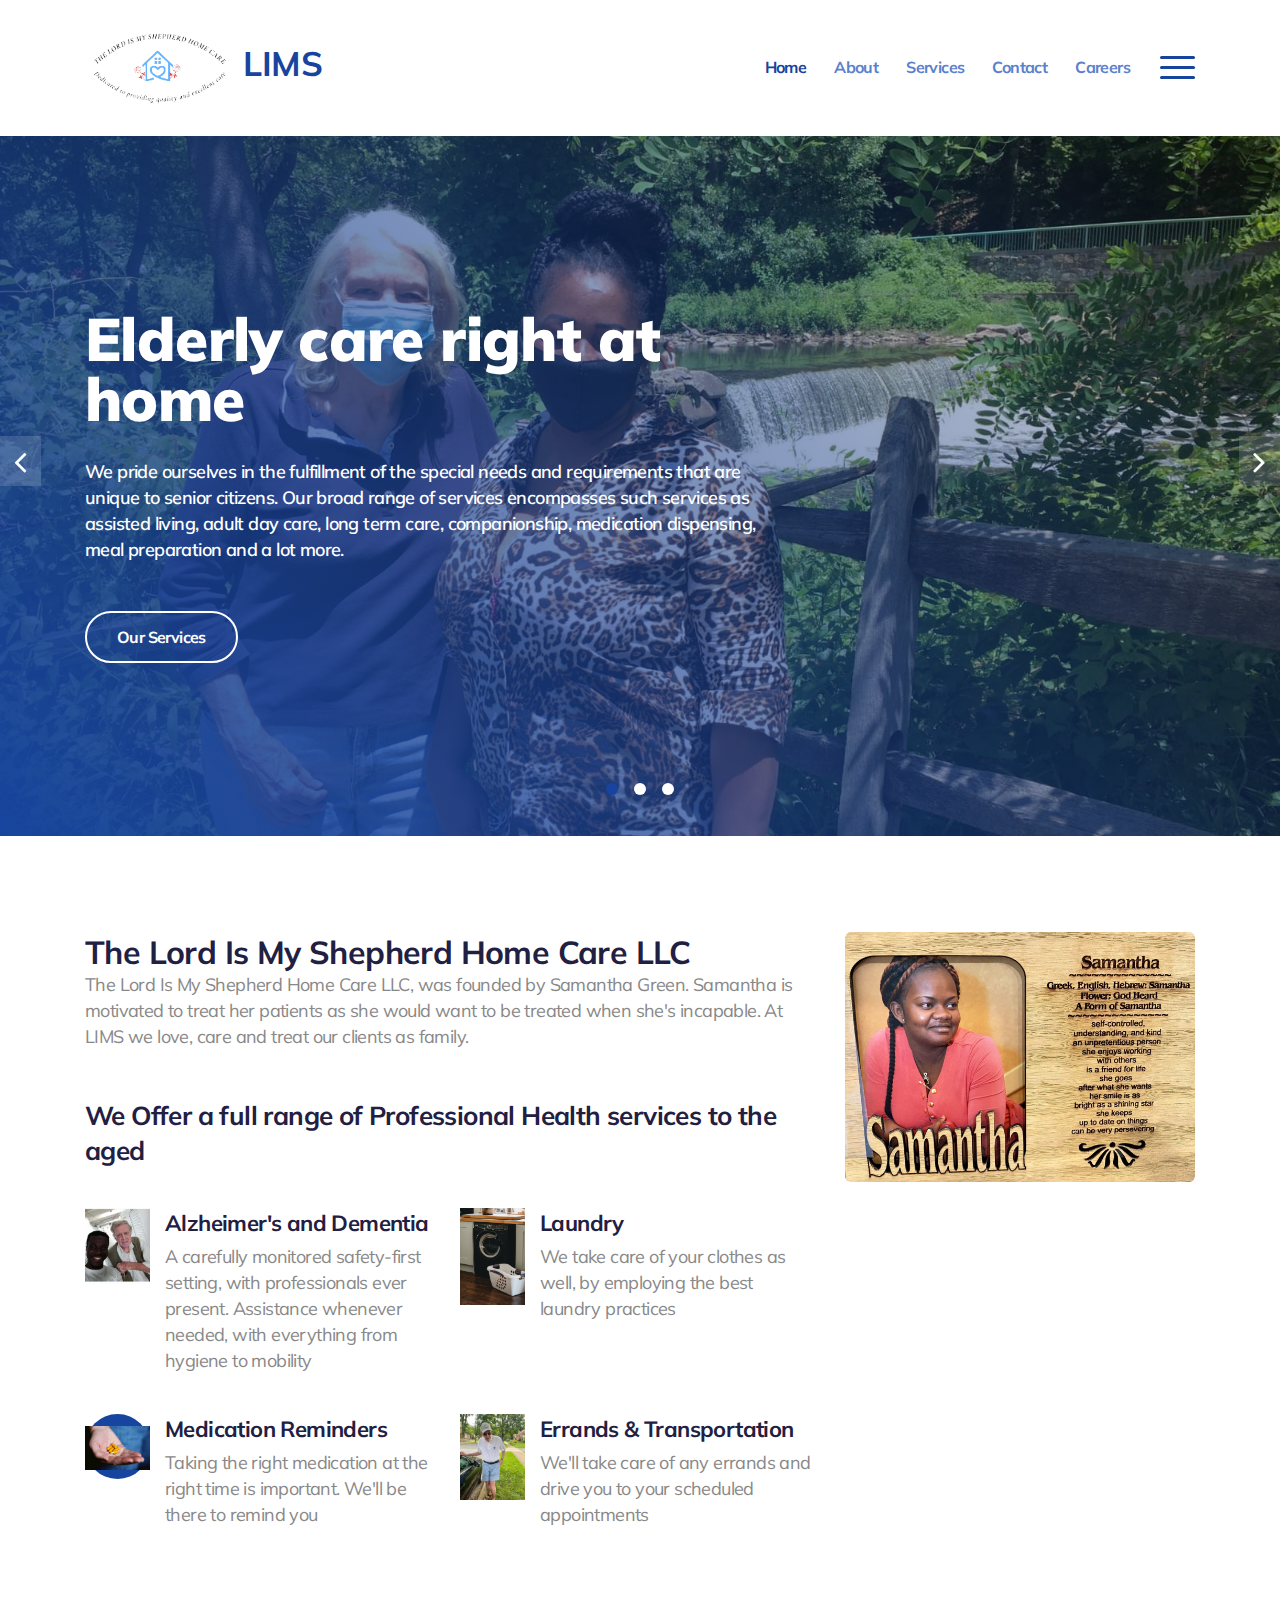
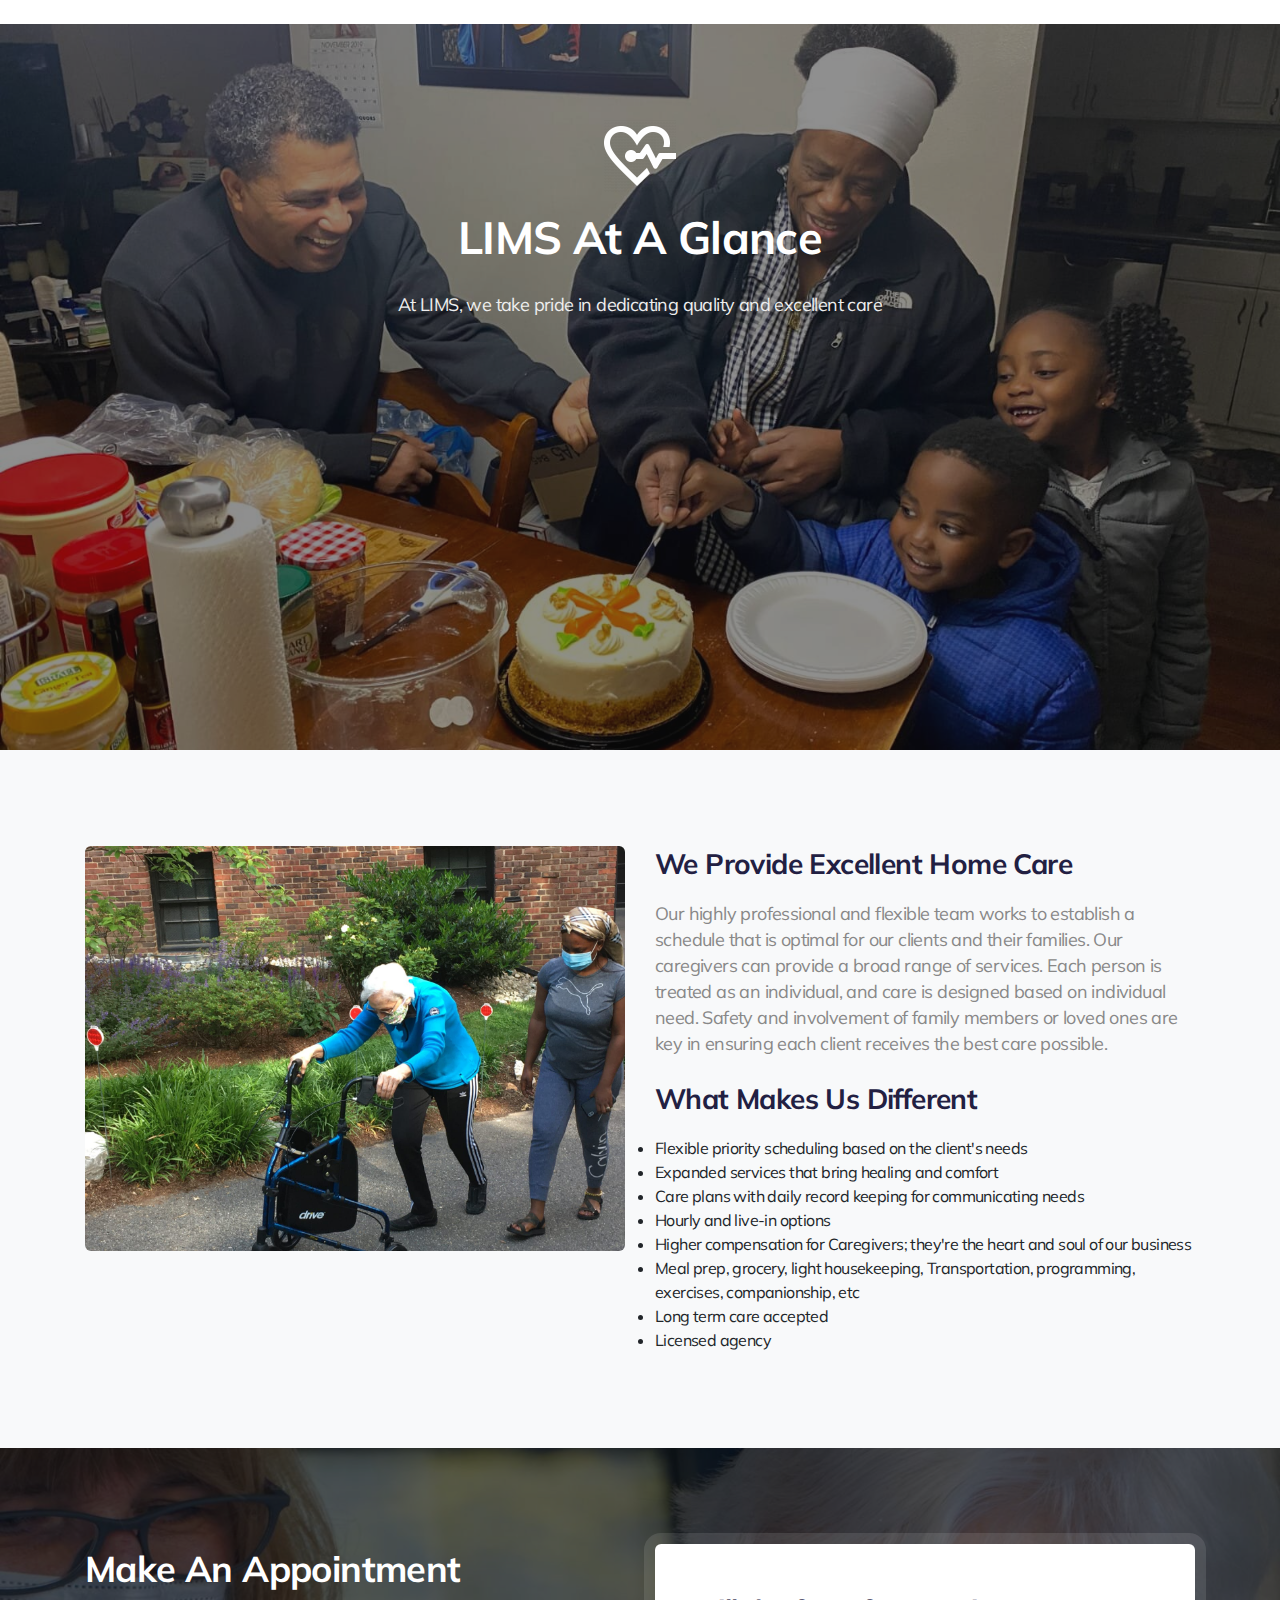
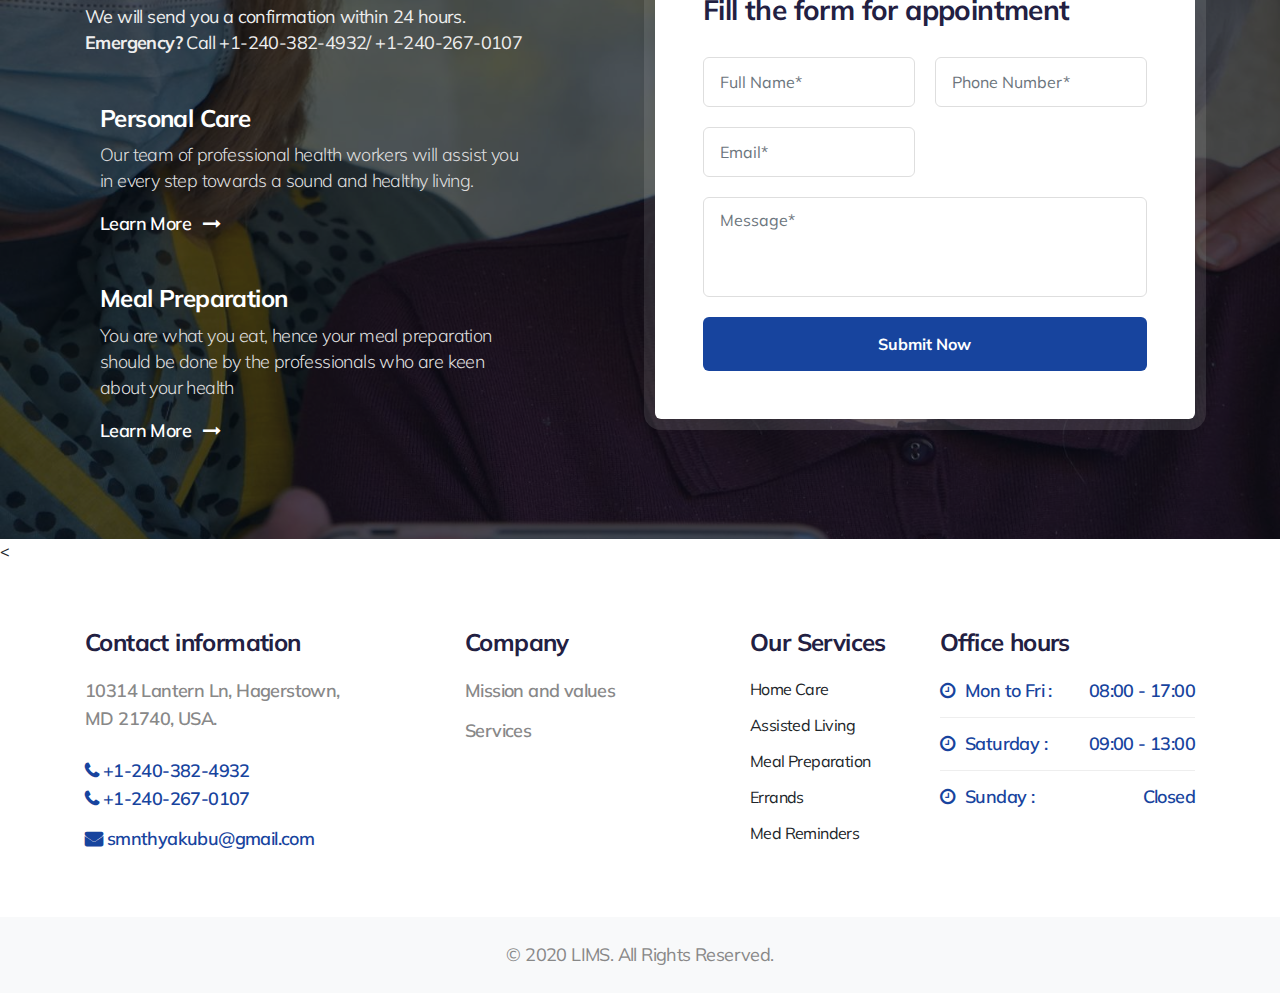
==== commit c06c8bcf: "done" ====
--- a/index.html
+++ b/index.html
@@ -197,8 +197,8 @@
               <div class="row">
                   <div class="col-lg-8 w3l-features-photo-7_top-left">
                       <h2>The Lord Is My Shepherd Home Care LLC</h2>
-                      <p class="mb-lg-5 mb-4">The Lord Is My Shepherd Home Care LLC,  was founded by Samantha Green,
-                         originally from Ghana. Samantha is motivated to treat her patients as
+                      <p class="mb-lg-5 mb-4">The Lord Is My Shepherd Home Care LLC,  was founded by Samantha Green.
+                         Samantha is motivated to treat her patients as
                          she would want to be treated when she's incapable. At LIMS we love, care and treat our clients as family.
                       </p>
                       <h4>We Offer a full range of Professional Health services to the aged</h4>
